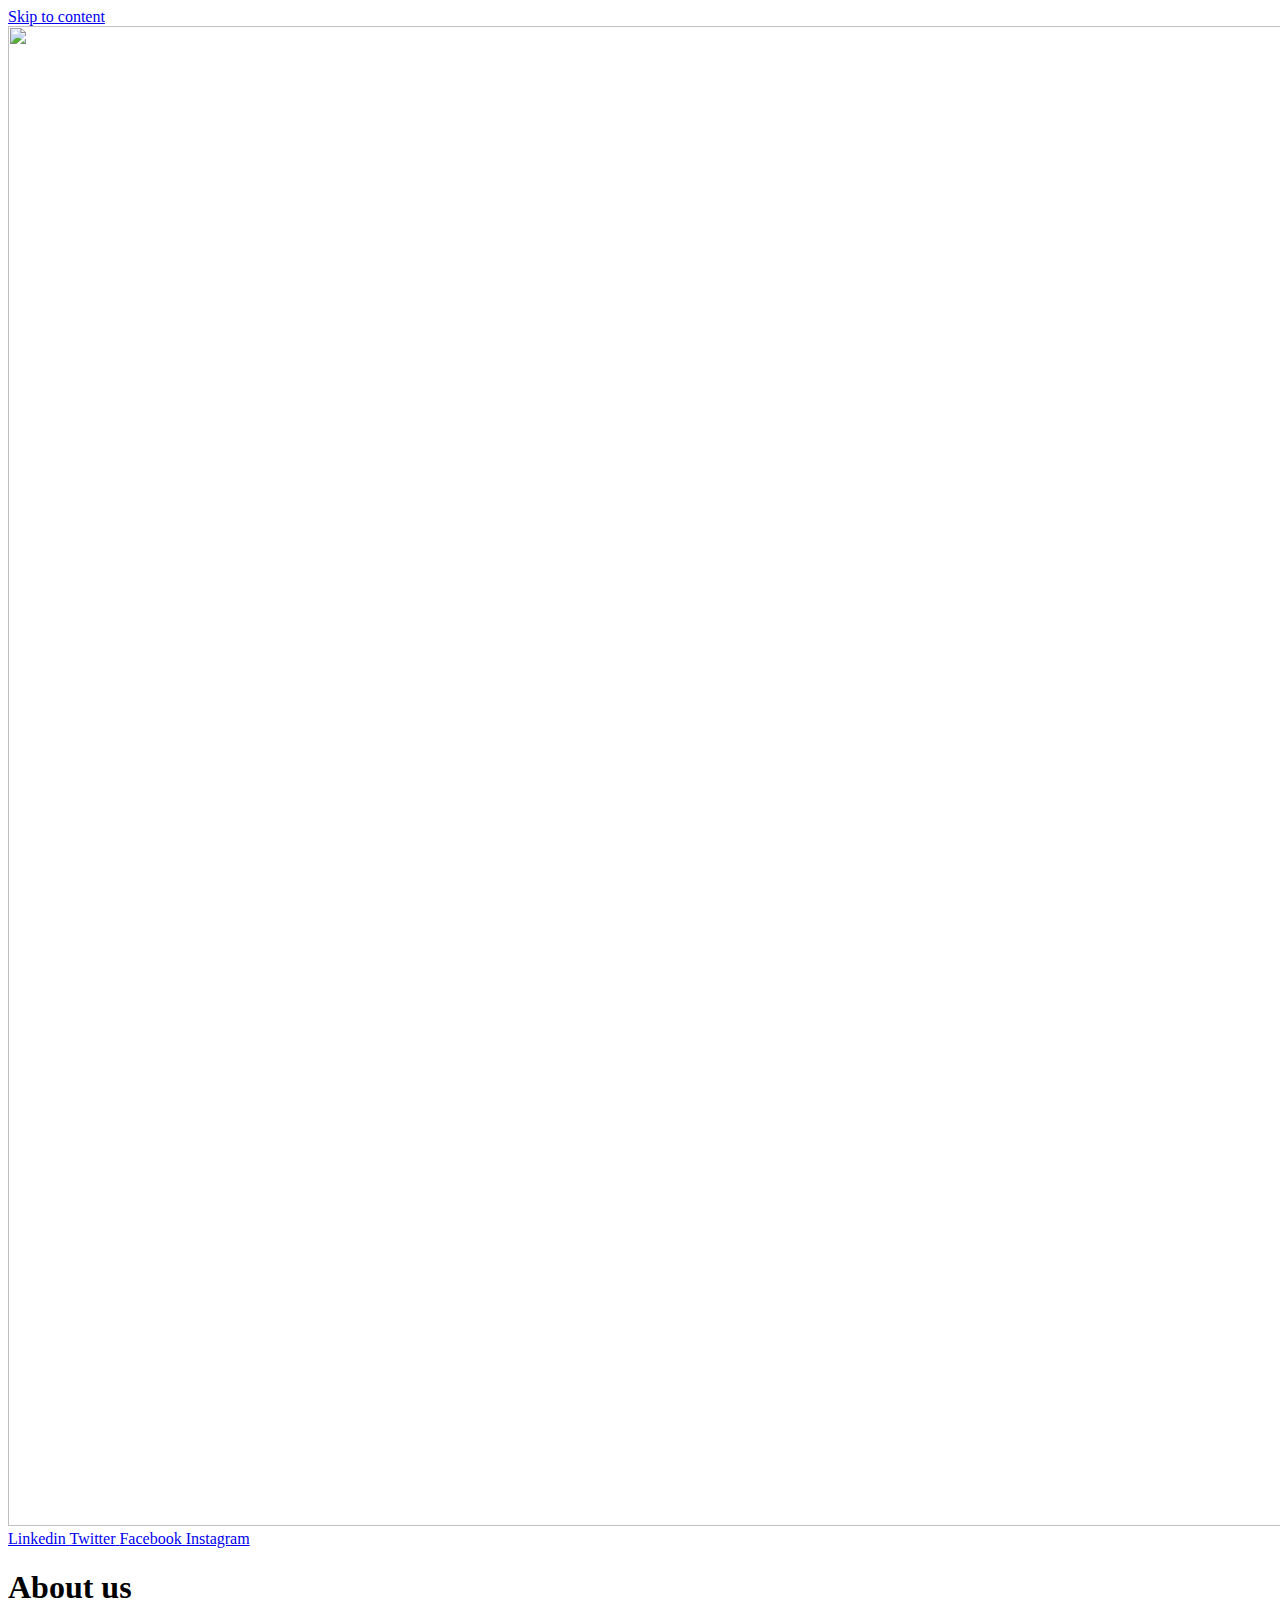
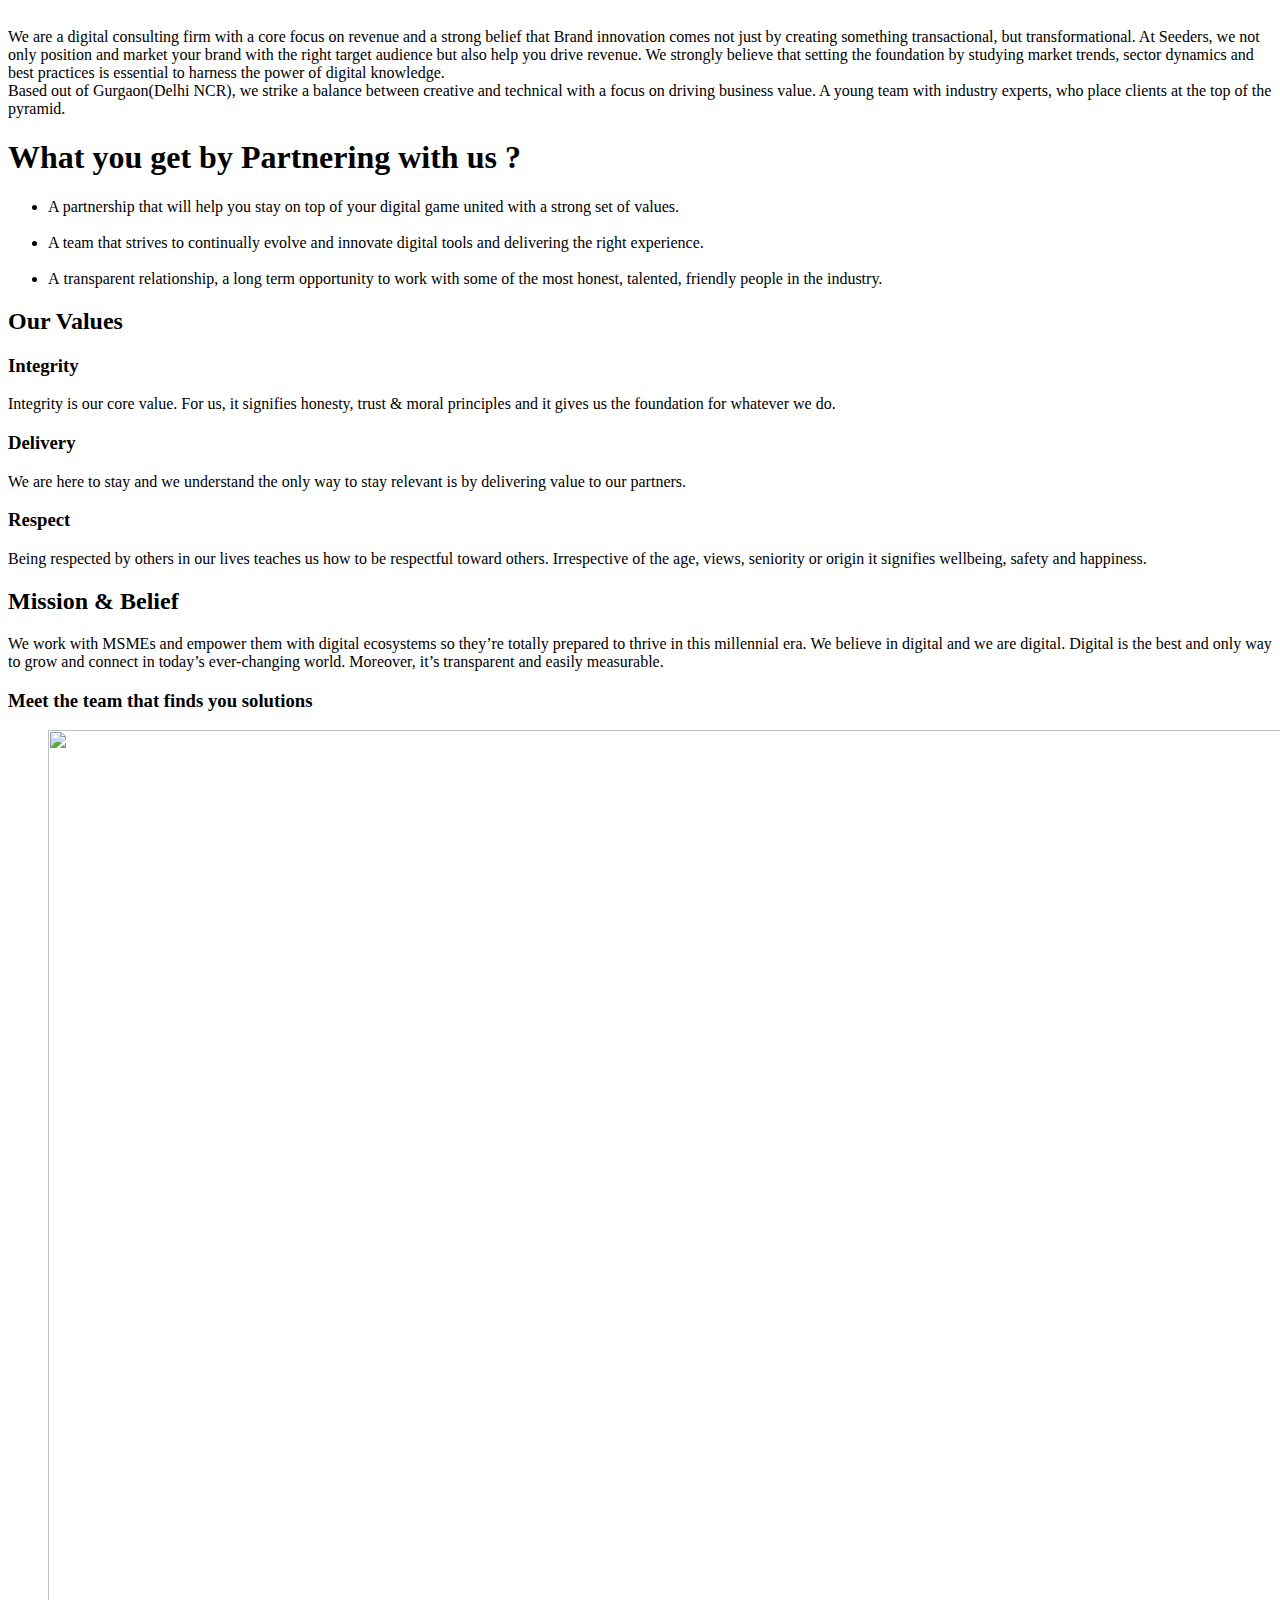
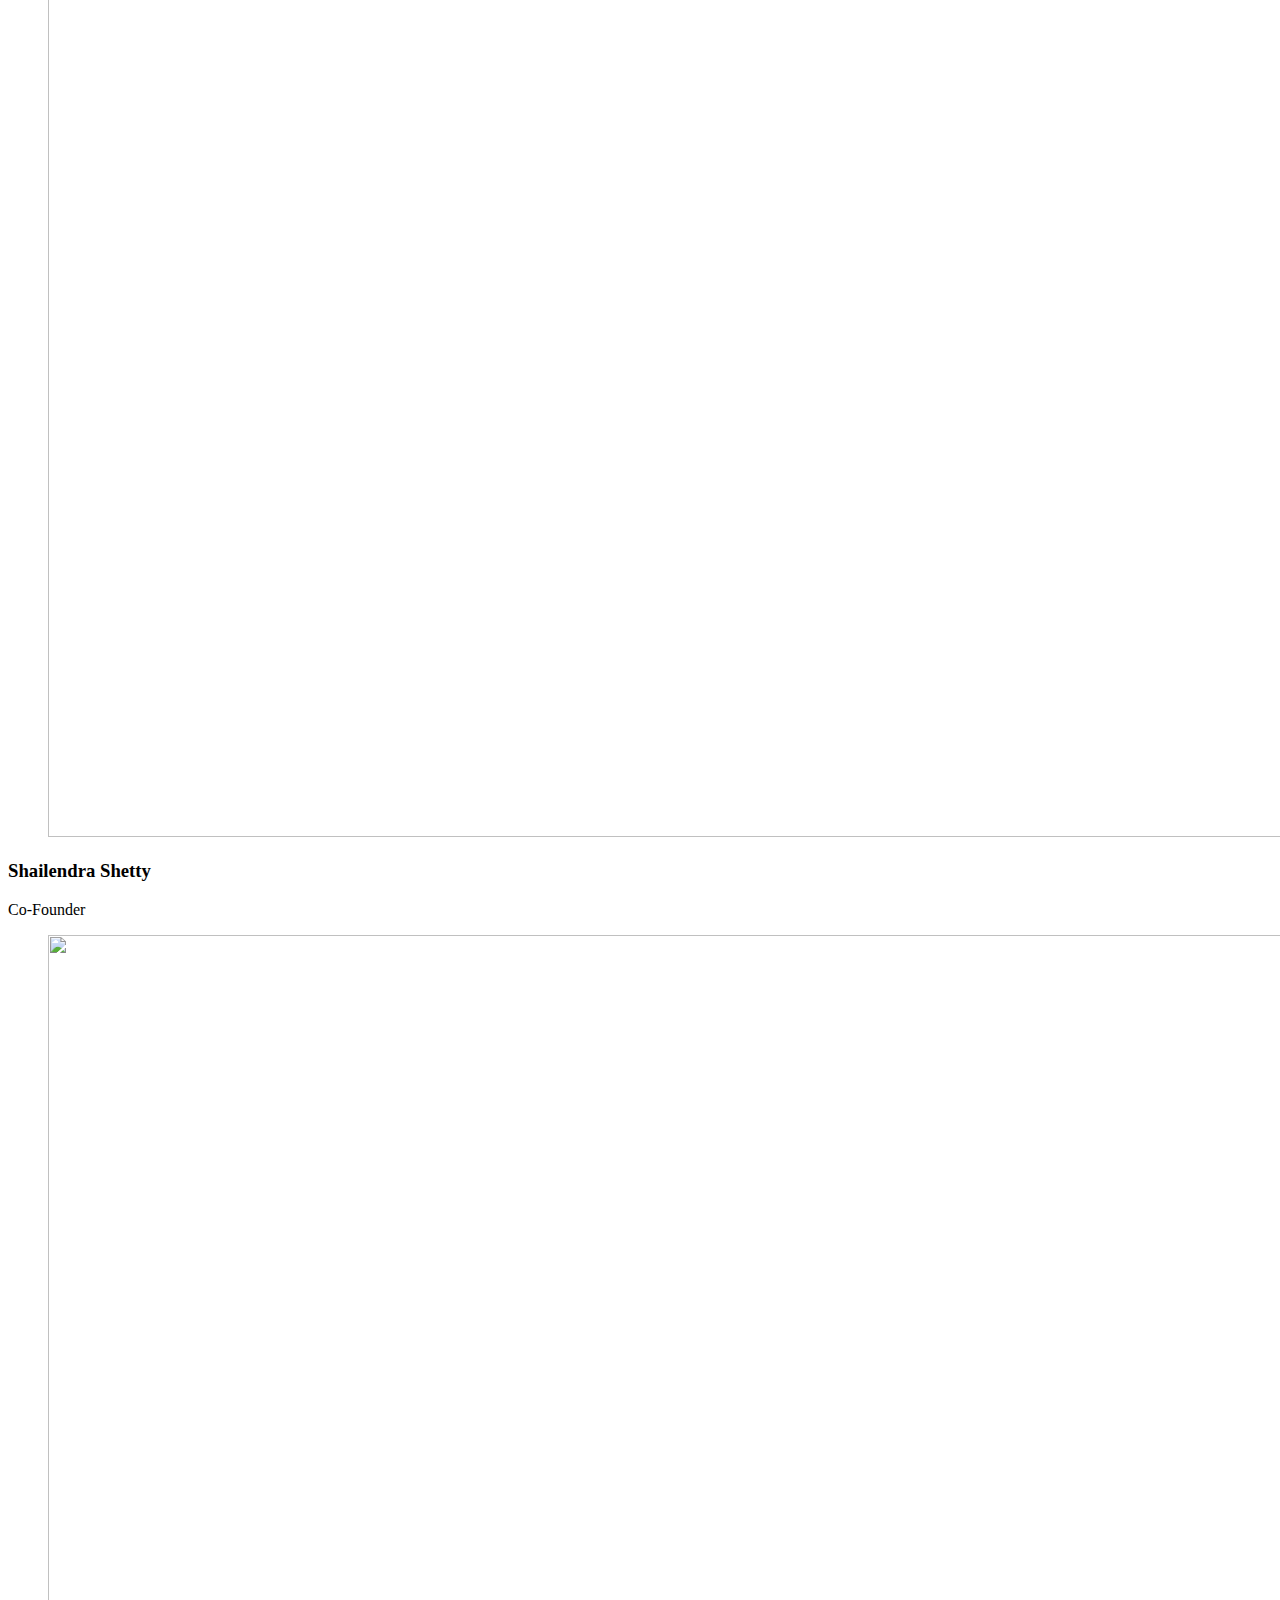
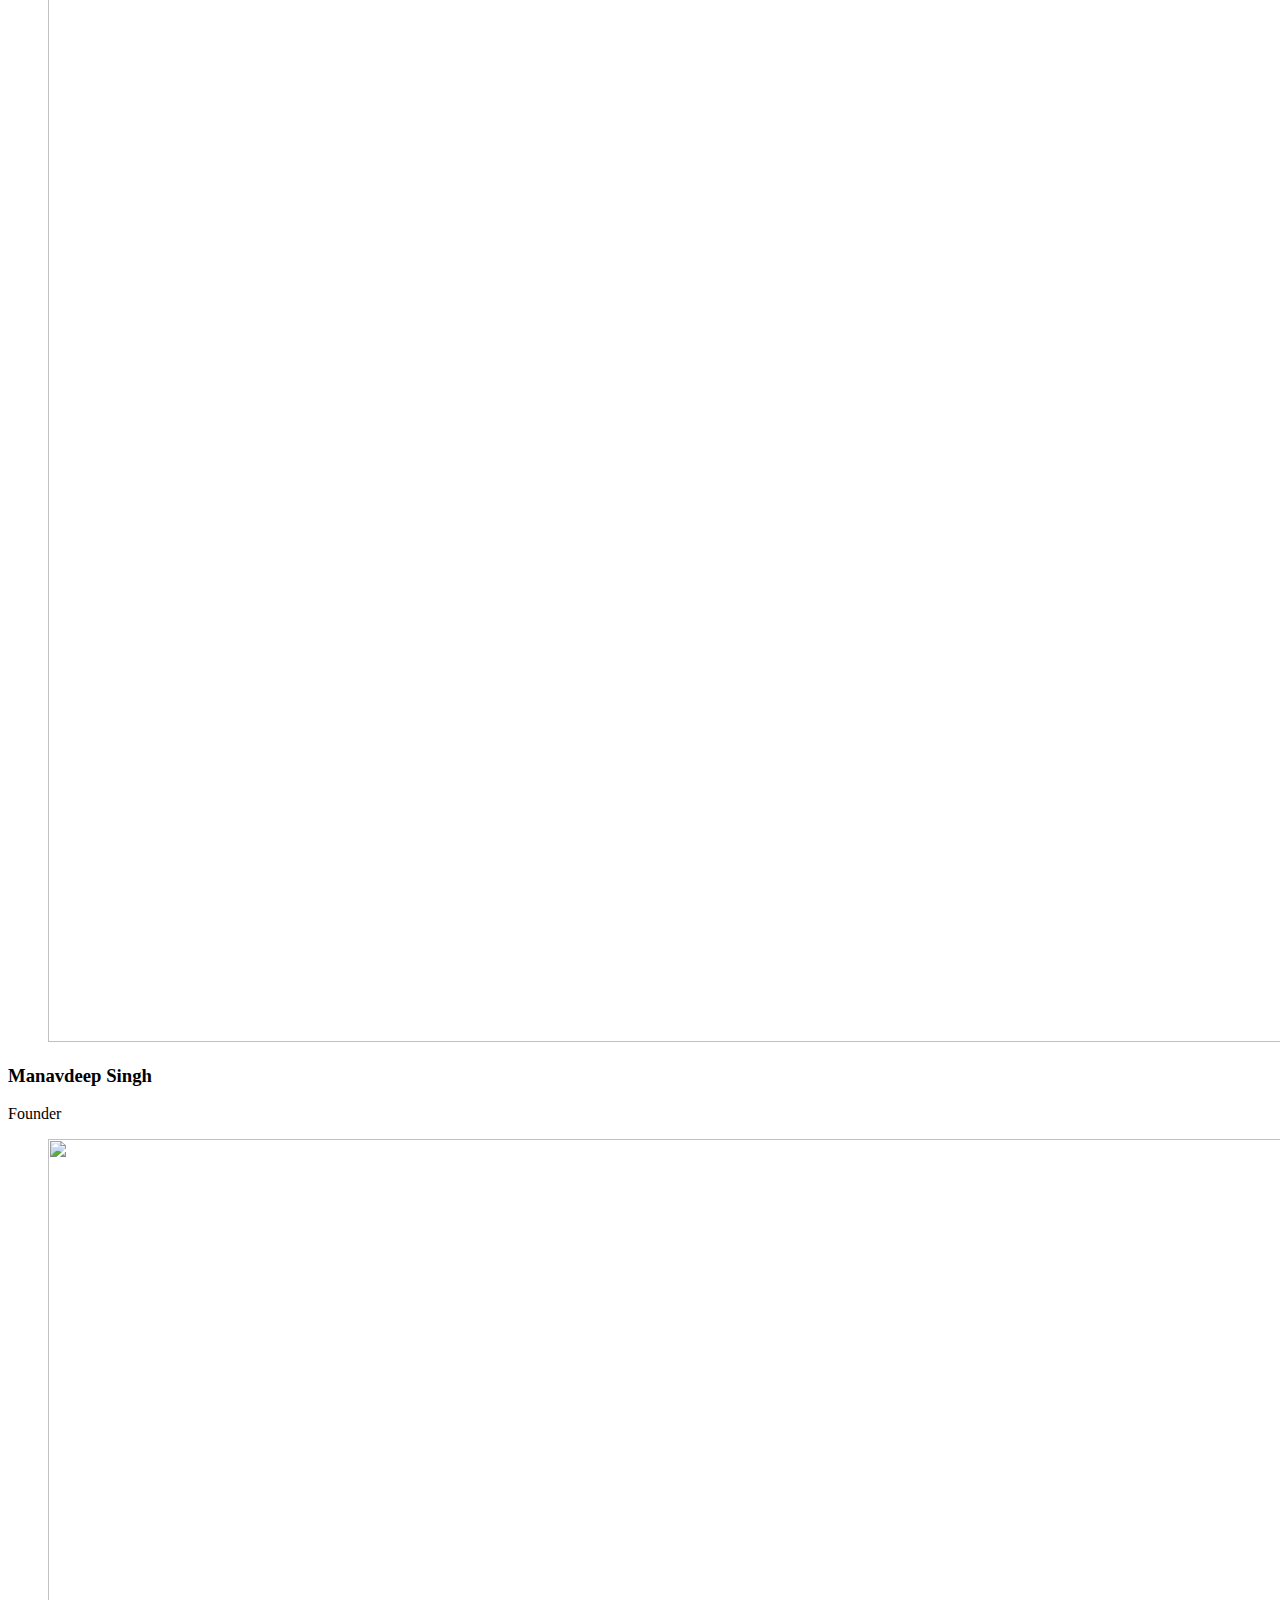
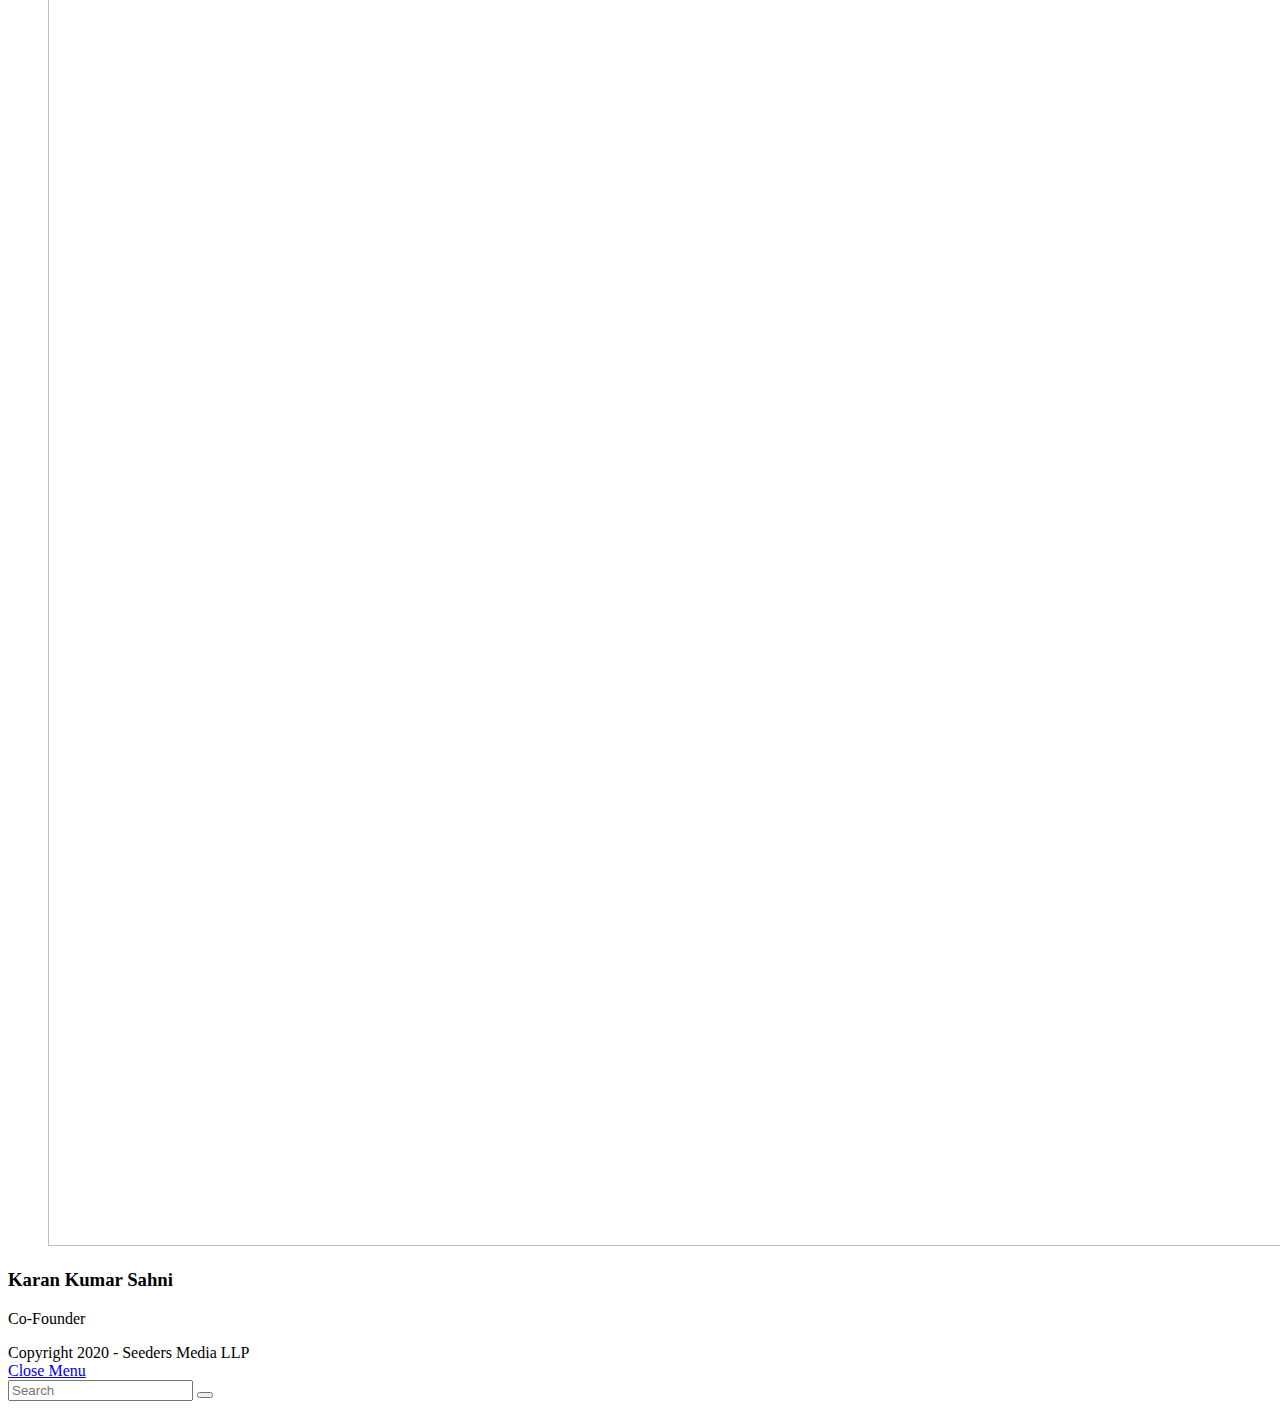
==== about-us/index.html @ fb5d01ec "WP2Static CREATE about-us/index.html" ====
<!DOCTYPE html>
<html class="html" lang="en-GB">
<head><meta charset="UTF-8">
<script data-ezscrex="false" data-cfasync="false" data-pagespeed-no-defer>var __ez=__ez||{};__ez.stms=Date.now();__ez.evt={};__ez.script={};__ez.ck=__ez.ck||{};__ez.template={};__ez.template.isOrig=true;__ez.queue=(function(){var count=0,incr=0,items=[],timeDelayFired=false,hpItems=[],lpItems=[],allowLoad=true;var obj={func:function(name,funcName,parameters,isBlock,blockedBy,deleteWhenComplete,proceedIfError){var self=this;this.name=name;this.funcName=funcName;this.parameters=parameters===null?null:(parameters instanceof Array)?parameters:[parameters];this.isBlock=isBlock;this.blockedBy=blockedBy;this.deleteWhenComplete=deleteWhenComplete;this.isError=false;this.isComplete=false;this.isInitialized=false;this.proceedIfError=proceedIfError;this.isTimeDelay=false;this.process=function(){log("... func = "+name);self.isInitialized=true;self.isComplete=true;log("... func.apply: "+name);var funcs=self.funcName.split('.');var func=null;if(funcs.length>3){}else if(funcs.length===3){func=window[funcs[0]][funcs[1]][funcs[2]];}else if(funcs.length===2){func=window[funcs[0]][funcs[1]];}else{func=window[self.funcName];}
if(typeof func!=='undefined'&&func!==null){func.apply(null,this.parameters);}
if(self.deleteWhenComplete===true)delete items[name];if(self.isBlock===true){log("----- F'D: "+self.name);processAll();}}},file:function(name,path,isBlock,blockedBy,async,defer,proceedIfError){var self=this;this.name=name;this.path=path;this.async=async;this.defer=defer;this.isBlock=isBlock;this.blockedBy=blockedBy;this.isInitialized=false;this.isError=false;this.isComplete=false;this.proceedIfError=proceedIfError;this.isTimeDelay=false;this.process=function(){self.isInitialized=true;log("... file = "+name);var scr=document.createElement('script');scr.src=path;if(async===true)scr.async=true;else if(defer===true)scr.defer=true;scr.onerror=function(){log("----- ERR'D: "+self.name);self.isError=true;if(self.isBlock===true){processAll();}};scr.onreadystatechange=scr.onload=function(){var state=scr.readyState;log("----- F'D: "+self.name);if((!state||/loaded|complete/.test(state))){self.isComplete=true;if(self.isBlock===true){processAll();}}};document.getElementsByTagName('head')[0].appendChild(scr);}}};function init(){window.addEventListener("load",function(){setTimeout(function(){timeDelayFired=true;log('TDELAY -----');processAll();},5000);},false);}
function addFile(name,path,isBlock,blockedBy,async,defer,proceedIfError,priority){var item=new obj.file(name,path,isBlock,blockedBy,async,defer,proceedIfError);if(priority===true){hpItems[name]=item}else{lpItems[name]=item}
items[name]=item;checkIfBlocked(item);}
function setallowLoad(settobool){allowLoad=settobool}
function addFunc(name,func,parameters,isBlock,blockedBy,autoInc,deleteWhenComplete,proceedIfError,priority){if(autoInc===true)name=name+"_"+incr++;var item=new obj.func(name,func,parameters,isBlock,blockedBy,deleteWhenComplete,proceedIfError);if(priority===true){hpItems[name]=item}else{lpItems[name]=item}
items[name]=item;checkIfBlocked(item);}
function addTimeDelayFile(name,path){var item=new obj.file(name,path,false,[],false,false,true);item.isTimeDelay=true;log(name+' ... '+' FILE! TDELAY');lpItems[name]=item;items[name]=item;checkIfBlocked(item);}
function addTimeDelayFunc(name,func,parameters){var item=new obj.func(name,func,parameters,false,[],true,true);item.isTimeDelay=true;log(name+' ... '+' FUNCTION! TDELAY');lpItems[name]=item;items[name]=item;checkIfBlocked(item);}
function checkIfBlocked(item){if(isBlocked(item)===true||allowLoad==false)return;item.process();}
function isBlocked(item){if(item.isTimeDelay===true&&timeDelayFired===false){log(item.name+" blocked = TIME DELAY!");return true;}
if(item.blockedBy instanceof Array){for(var i=0;i<item.blockedBy.length;i++){var block=item.blockedBy[i];if(items.hasOwnProperty(block)===false){log(item.name+" blocked = "+block);return true;}else if(item.proceedIfError===true&&items[block].isError===true){return false;}else if(items[block].isComplete===false){log(item.name+" blocked = "+block);return true;}}}
return false;}
function log(msg){var href=window.location.href;var reg=new RegExp('[?&]ezq=([^&#]*)','i');var string=reg.exec(href);var res=string?string[1]:null;if(res==="1")console.debug(msg);}
function processAll(){count++;if(count>200)return;log("let's go");processItems(hpItems);processItems(lpItems);}
function processItems(list){for(var i in list){if(list.hasOwnProperty(i)===false)continue;var item=list[i];if(item.isComplete===true||isBlocked(item)||item.isInitialized===true||item.isError===true){if(item.isError===true){log(item.name+': error')}else if(item.isComplete===true){log(item.name+': complete already')}else if(item.isInitialized===true){log(item.name+': initialized already')}}else{item.process();}}}
init();return{addFile:addFile,addDelayFile:addTimeDelayFile,addFunc:addFunc,addDelayFunc:addTimeDelayFunc,items:items,processAll:processAll,setallowLoad:setallowLoad};})();__ez.evt.add=function(e,t,n){e.addEventListener?e.addEventListener(t,n,!1):e.attachEvent?e.attachEvent("on"+t,n):e["on"+t]=n()},__ez.evt.remove=function(e,t,n){e.removeEventListener?e.removeEventListener(t,n,!1):e.detachEvent?e.detachEvent("on"+t,n):delete e["on"+t]};__ez.script.add=function(e){var t=document.createElement("script");t.src=e,t.async=!0,t.type="text/javascript",document.getElementsByTagName("head")[0].appendChild(t)};__ez.queue.addFile('/detroitchicago/boise.js', '//ezodn.com/detroitchicago/boise.js?gcb=188-0&cb=1', false, [], true, false, true, false);__ez.dot={};__ez.queue.addFile('/detroitchicago/memphis.js', '//ezodn.com/detroitchicago/memphis.js?gcb=188-0&cb=1', false, [], true, false, true, false);__ez.queue.addFile('/detroitchicago/minneapolis.js', '//ezodn.com/detroitchicago/minneapolis.js?gcb=188-0&cb=1', false, [], true, false, true, false);</script><script data-ezscrex="false" data-cfasync="false" data-pagespeed-no-defer>__ez.pel=(function(){var pixels=[],pxURL="/porpoiseant/army.gif";function AddAndFirePixel(adSlot,pixelData){AddPixel(adSlot,pixelData,0,0,0,0,0);Fire();}
function GetCurrentPixels(){return pixels;}
function AddPixel(adSlot,pixelData,revenue,est_revenue,bid_floor_filled,bid_floor_prev,stat_source_id){if(!__ez.dot.isDefined(adSlot)||__ez.dot.isAnyDefined(adSlot.getSlotElementId,adSlot.ElementId)==false){return;}
var ad_position_id=parseInt(__ez.dot.getTargeting(adSlot,'ap'));var impId=__ez.dot.getSlotIID(adSlot),adUnit=__ez.dot.getAdUnit(adSlot);var compId=parseInt(__ez.dot.getTargeting(adSlot,"compid"));var lineItemId=0;var creativeId=0;var ezimData=getEzimData(adSlot);if(typeof ezimData=='object'){if(ezimData.creative_id!==undefined){creativeId=ezimData.creative_id;}
if(ezimData.line_item_id!==undefined){lineItemId=ezimData.line_item_id;}}
if(__ez.dot.isDefined(impId,adUnit)&&__ez.dot.isValid(pixelData)){pixels.push({type:"impression",impression_id:impId,domain_id:__ez.dot.getDID(),unit:adUnit,t_epoch:__ez.dot.getEpoch(0),revenue:revenue,est_revenue:est_revenue,ad_position:ad_position_id,ad_size:"",bid_floor_filled:bid_floor_filled,bid_floor_prev:bid_floor_prev,stat_source_id:stat_source_id,country_code:__ez.dot.getCC(),pageview_id:__ez.dot.getPageviewId(),comp_id:compId,line_item_id:lineItemId,creative_id:creativeId,data:__ez.dot.dataToStr(pixelData)});}}
function AddPixelById(impFullId,pixelData){var vals=impFullId.split('/');if(__ez.dot.isDefined(impFullId)&&vals.length===3&&__ez.dot.isValid(pixelData)){var adUnit=vals[0],impId=vals[2];pixels.push({type:"impression",impression_id:impId,domain_id:__ez.dot.getDID(),unit:adUnit,t_epoch:__ez.dot.getEpoch(0),pageview_id:__ez.dot.getPageviewId(),data:__ez.dot.dataToStr(pixelData)});}}
function Fire(){if(typeof document.visibilityState!=='undefined'&&document.visibilityState==="prerender")return;if(__ez.dot.isDefined(pixels)&&pixels.length>0){var pixelURL=__ez.dot.getURL(pxURL)+"?orig="+(__ez.template.isOrig===true?1:0)+"&sts="+btoa(JSON.stringify(pixels));if(typeof window.isAmp!=='undefined'&&isAmp&&typeof window._ezaq!=='undefined'&&_ezaq.hasOwnProperty("domain_id")){pixelURL+="&visit_uuid="+_ezaq['visit_uuid'];}
(new Image()).src=pixelURL;}
pixels=[];}
function getEzimData(adSlot){if(typeof _ezim_d=="undefined"){return false}
var adUnitName=__ez.dot.getAdUnitPath(adSlot).split('/').pop();if(typeof _ezim_d==='object'&&_ezim_d.hasOwnProperty(adUnitName)){return _ezim_d[adUnitName];}
for(var ezimKey in _ezim_d){if(ezimKey.split('/').pop()===adUnitName){return _ezim_d[ezimKey];}}
return false;}
return{Add:AddPixel,AddAndFire:AddAndFirePixel,AddById:AddPixelById,Fire:Fire,GetPixels:GetCurrentPixels,};})();__ez.queue.addFile('/detroitchicago/raleigh.js', '//ezodn.com/detroitchicago/raleigh.js?gcb=188-0&cb=1', false, [], true, false, true, false);__ez.queue.addFile('/detroitchicago/tampa.js', '//ezodn.com/detroitchicago/tampa.js?gcb=188-0&cb=1', false, [], true, false, true, false);</script>
<script>__ez.queue.addFile('/detroitchicago/anaheim.js', '//ezodn.com/detroitchicago/anaheim.js?gcb=0&cb=1', false, ['/detroitchicago/minneapolis.js'], true, false, true, false);</script>
<script data-ezscrex="false" data-cfasync="false">(function(){if("function"===typeof window.CustomEvent)return!1;window.CustomEvent=function(c,a){a=a||{bubbles:!1,cancelable:!1,detail:null};var b=document.createEvent("CustomEvent");b.initCustomEvent(c,a.bubbles,a.cancelable,a.detail);return b}})();</script><script data-ezscrex="false" data-cfasync="false">window["requestIdleCallback"]=window["requestIdleCallback"]||function(cb){var start=Date.now();return setTimeout(function(){cb({didTimeout:false,timeRemaining:function(){return Math.max(0,50-(Date.now()-start));}});},1);};(function(){const iterations=50;const multiplier=1000000000;function calculatePrimes(iterations,multiplier){var primes=[];for(var i=0;i<iterations;i++){var candidate=i*(multiplier*Math.random());var isPrime=true;for(var c=2;c<=Math.sqrt(candidate);++c){if(candidate%c===0){isPrime=false;break;}}
if(isPrime){primes.push(candidate);}}
return primes;}
function Person(){var self=this;self.age=0;setInterval(function growUp(){self.age++;},1000);}
if(window["ihajsdjhsadhjk"]=="1"){var jkljk=new Person();calculatePrimes(6,jkljk);window["ihajsdjhsadhjk"]=null;window["doezifk"]="1";}
function doPointlessComputationsWithBlocking(){var primes=calculatePrimes(iterations,multiplier);pointlessComputationsButton.disabled=false;}
if(window["doezifk"]=="1"){doPointlessComputationsWithBlocking();window["doezifk"]=null;window["ihajsdjhsadhjk"]="1";}
if(typeof window['EzoIvent']==="function")return false;function EzoIvent(event,params){params=params||{bubbles:false,cancelable:false,detail:null};var evt=document.createEvent('EzoIvent');evt.initCustomEvent(event,params.bubbles,params.cancelable,params.detail);return evt;}
window['EzoIvent']=EzoIvent;})();__ez.nap=Array();__ez.nap[0]=0;__ez.nap[1]=45;__ez.nap[2]=[];__ez.nap[3]=0;__ez.nap[4]=1;__ez.nap[5]=[];var ezocfol=function(startTime){const minQuietLength=55;var networkQuietPeriods=_findNetworkQuietPeriods(__ez.nap[2],window["ezodomstart"],startTime);var cpuQuietPeriods=__ez.nap[5];var quietPeriods=_findOverlappingQuietPeriods(networkQuietPeriods,cpuQuietPeriods);if(typeof quietPeriods!="undefined"){var numQuiets=0;var lastQuietPeriodEnd=Math.max(quietPeriods[quietPeriods.length-1].cpuQuietPeriod.end,quietPeriods[quietPeriods.length-1].cpuQuietPeriod.end);quietPeriods.forEach(quietPeriod=>{numQuiets=numQuiets+Math.floor(quietPeriod.quietPeriodLength/minQuietLength);});if((numQuiets>=__ez["sswp"]&&numQuiets>1)||numQuiets>=10||lastQuietPeriodEnd<Date.now()-5000){clearInterval(window["ezoIint"]);}
__ez.nap[0]=numQuiets;window.dispatchEvent(new CustomEvent('EzoIvent',{detail:[__ez.nap[0],50]}));};};_findOverlappingQuietPeriods=function(networkQuietPeriods,cpuQuietPeriods){const quietLength=55;const cpuQueue=cpuQuietPeriods.slice();const networkQueue=networkQuietPeriods.slice();let cpuCandidate=cpuQueue.shift();let networkCandidate=networkQueue.shift();var overlappingPeriods=[];cpuQueue.forEach(cpuCandidate=>{networkQueue.forEach(networkCandidate=>{if(cpuCandidate.start>=networkCandidate.start){if(networkCandidate.end>=cpuCandidate.start+quietLength){overlappingPeriods.push({cpuQuietPeriod:cpuCandidate,networkQuietPeriod:networkCandidate,cpuQuietPeriods,networkQuietPeriods,quietPeriodLength:Math.min(cpuCandidate.duration,networkCandidate.duration),});}}else{if(cpuCandidate.end>=networkCandidate.start+quietLength){overlappingPeriods.push({cpuQuietPeriod:cpuCandidate,networkQuietPeriod:networkCandidate,cpuQuietPeriods,networkQuietPeriods,quietPeriodLength:Math.min(cpuCandidate.duration,networkCandidate.duration),});}}})})
if(overlappingPeriods.length>0){return overlappingPeriods;}
const culprit=cpuCandidate?'Network':'Main thread';};var netStartTime=0;_findNetworkQuietPeriods=function(networkRecords,traceOfTab,endTime){if(netStartTime==0){netStartTime=traceOfTab-1;}
var traceEndTsInMs=traceOfTab;var timeBoundaries=[];for(var recordKey in networkRecords){var record=networkRecords[recordKey];if(record.end<0){record.end=99;}
timeBoundaries.push({time:record.start,isStart:true});if(record.end>0){timeBoundaries.push({time:record.end,isStart:false});}}
timeBoundaries.sort((a,b)=>a.time-b.time);let numInflightRequests=0;let quietPeriodStart=netStartTime;const quietPeriods=[];timeBoundaries.forEach(boundary=>{if(boundary.isStart){if(numInflightRequests===__ez.nap[4]){quietPeriods.push({start:quietPeriodStart,end:boundary.time,duration:boundary.time-quietPeriodStart});}
numInflightRequests++;}else{numInflightRequests--;if(numInflightRequests===__ez.nap[4]){quietPeriodStart=boundary.time;}}});if(numInflightRequests<=__ez.nap[4]){quietPeriods.push({start:quietPeriodStart,end:endTime,duration:endTime-quietPeriodStart});}
return quietPeriods;};function hashCode(s){let h;for(let i=0;i<s.length;i++)
h=Math.imul(31,h)+s.charCodeAt(i)|0;return h;}
var ezogetrqbykey=function(id){for(var i=0,iLen=__ez.nap[2].length;i<iLen;i++){if(__ez.nap[2][i].id==id)return i;}};var ezorqs=function(e,id){indexKey=window["ezogetrqbykey"](id);if(typeof(indexKey)=="undefined"){__ez.nap[2].push({'start':Date.now(),'end':-1,'id':id});__ez.nap[3]++;setTimeout(function(){window["ezorqe"](e,id)},2000);}};var ezorqe=function(e,id,force){indexKey=window["ezogetrqbykey"](id);if(typeof(indexKey)!="undefined"&&__ez.nap[2][indexKey].end==-1){__ez.nap[2][indexKey].end=Date.now();__ez.nap[3]--;}else if(force==true){__ez.nap[3]--;}};(function(){if(typeof window["__ez"]["ssaf"]!="undefined"&&window["__ez"]["ssaf"].indexOf(19)>-1){var originalSetInterval=window.setInterval;window.setInterval=function(fn,time){var nTime=time;if(nTime<90&&nTime!=56){nTime=90;}
if(arguments.length<3){return originalSetInterval(fn,nTime);}
var args=Array.prototype.slice.call(arguments).slice(2);return originalSetInterval(fn.bind(window,args),nTime)};}}());(function(){if(typeof window["__ez"]["ssaf"]!="undefined"&&window["__ez"]["ssaf"].indexOf(19)>-1){var originalSetTimeout=window.setTimeout;window.setTimeout=function(fn,time){var nTime=time;if(nTime<90){nTime=90;}
if(arguments.length<3){return originalSetTimeout(fn,nTime);}
var oThis=this,aArgs=Array.prototype.slice.call(arguments,2);return originalSetTimeout(fn instanceof Function?function(){fn.apply(oThis,aArgs);}:fn,nTime);};}}());(function(){var __xhr=window['XMLHttpRequest'];var old_proto=__xhr.prototype;var XMLHttpRequest=function(){var xhr=new __xhr;if(typeof(this.open)!="undefined"){xhr.open=this.open;}else{this.open=__xhr.open;}
if(typeof(this.abort)!="undefined"){xhr.abort=this.abort;}else{this.open=__xhr.open;}
if(typeof(this.getAllResponseHeaders)!="undefined"){xhr.getAllResponseHeaders=this.getAllResponseHeaders;}else{this.getAllResponseHeaders=__xhr.getAllResponseHeaders;}
if(typeof(this.getResponseHeader)!="undefined"){xhr.getResponseHeader=this.getResponseHeader;}else{this.getResponseHeader=__xhr.getResponseHeader;}
if(typeof(this.overrideMimeType)!="undefined"){xhr.overrideMimeType=this.overrideMimeType;}else{this.overrideMimeType=__xhr.overrideMimeType;}
if(typeof(this.setRequestHeader)!="undefined"){xhr.setRequestHeader=this.setRequestHeader;}else{this.setRequestHeader=__xhr.setRequestHeader;}
var id=Math.random();xhr.addEventListener('loadstart',function(e){window["ezorqs"](e,id);});xhr.addEventListener('loadend',function(e){window["ezorqe"](e,id);});xhr.addEventListener('error',function(e){window["ezorqe"](e,id);});xhr.addEventListener('abort',function(e){window["ezorqe"](e,id);});return xhr;};XMLHttpRequest.prototype=old_proto;for(var k in __xhr){XMLHttpRequest[k]=__xhr[k];}
window['XMLHttpRequest']=XMLHttpRequest;}());window["ezoFetchConst"]=window.fetch;window.fetch=function(e){var id=Math.random();window["ezorqs"](e,id);return new Promise((resolve,reject)=>{window["ezoFetchConst"].apply(this,arguments).then((response)=>{window["ezorqe"](response,id);resolve(response);}).catch((error)=>{window["ezorqe"](error,id);reject(error);})});};var _fEzDt=function(){return Date.now();};document.addEventListener("DOMContentLoaded",function(){window["ezodomstart"]=Date.now();if('requestIdleCallback'in window){var __lioc="orient";var __idle_start=0;window["ezoIint"]=setInterval(function(){window.requestIdleCallback(function(a){var start=Date.now();var tr=a.timeRemaining();var _ftrf=_fEzDt();if(tr<_ftrf){if(tr>__ez.nap[1]){if(__idle_start==0){__idle_start=start;}}else if(__idle_start!=0){var cpuIdle={'start':__idle_start,'end':(start-(50-tr))};cpuIdle.duration=cpuIdle.end-cpuIdle.start;if(cpuIdle.duration>=55){__ez.nap[5].push(cpuIdle);window["ezocfol"](start);}
__idle_start=0;}}});},56);}else{window.dispatchEvent(new CustomEvent('EzoIvent',{detail:[-1,-1]}));clearInterval(window["ezoIint"]);}});if(typeof window["__ez"]["ssaf"]!="undefined"&&window["__ez"]["ssaf"].indexOf(16)>-1){window['addEventListener']("load",function(){window['__ez__w_load']=true;});window['addEventListener']("DOMContentLoaded",function(){window['__ez__w_dom']=true;});if(typeof window["__ez"]["sshsdef"]!=="undefined"&&window["__ez"]["sshsdef"]===false){(function(){if(Element.prototype.addEventListener){window["__ez__ael"]=window['addEventListener'];window["__ez__ael__proto"]=window["__ez__ael"].prototype;var addEventListener=function(){if(arguments[0].toLowerCase()=="domcontentloaded"){arguments[0]="EzoicDOMContentLoaded";}else if(arguments[0].toLowerCase()=="load"){arguments[0]="Ezoicload";}
window["__ez__ael"].apply(window,arguments);}
window["__ez__ael"].prototype=window["__ez__ael__proto"];window['addEventListener']=addEventListener;document['addEventListener']=addEventListener;}}());}}
window['ezorqs']=ezorqs;window['ezorqe']=ezorqe;window['ezocfol']=ezocfol;window['ezogetrqbykey']=ezogetrqbykey;__ez['nap']=__ez.nap;</script>
	
	

	<title>About Us – Seeders Media</title>
<meta name="viewport" content="width=device-width, initial-scale=1"><link rel="dns-prefetch" href="//fonts.googleapis.com">
<link rel="dns-prefetch" href="//s.w.org">


<link rel="stylesheet" id="wp-block-library-css" href="https://www.seedersmedia.github.io/wp-includes/css/dist/block-library/style.min.css" type="text/css" media="all">
<link rel="stylesheet" id="wp-block-library-theme-css" href="https://www.seedersmedia.github.io/wp-includes/css/dist/block-library/theme.min.css" type="text/css" media="all">
<link rel="stylesheet" id="contact-form-7-css" href="https://www.seedersmedia.github.io/wp-content/plugins/contact-form-7/includes/css/styles.css" type="text/css" media="all">
<link rel="stylesheet" id="ezoic-integration-css" href="https://www.seedersmedia.github.io/wp-content/plugins/ezoic-integration/public/css/ezoic-integration-public.css" type="text/css" media="all">
<link rel="stylesheet" id="font-awesome-css" href="https://www.seedersmedia.github.io/wp-content/themes/oceanwp/assets/fonts/fontawesome/css/all.min.css" type="text/css" media="all">
<link rel="stylesheet" id="simple-line-icons-css" href="https://www.seedersmedia.github.io/wp-content/themes/oceanwp/assets/css/third/simple-line-icons.min.css" type="text/css" media="all">
<link rel="stylesheet" id="magnific-popup-css" href="https://www.seedersmedia.github.io/wp-content/themes/oceanwp/assets/css/third/magnific-popup.min.css" type="text/css" media="all">
<link rel="stylesheet" id="slick-css" href="https://www.seedersmedia.github.io/wp-content/themes/oceanwp/assets/css/third/slick.min.css" type="text/css" media="all">
<link rel="stylesheet" id="oceanwp-style-css" href="https://www.seedersmedia.github.io/wp-content/themes/oceanwp/assets/css/style.min.css" type="text/css" media="all">
<link rel="stylesheet" id="oceanwp-google-font-poppins-css" href="//fonts.googleapis.com/css?family=Poppins%3A100%2C200%2C300%2C400%2C500%2C600%2C700%2C800%2C900%2C100i%2C200i%2C300i%2C400i%2C500i%2C600i%2C700i%2C800i%2C900i&subset=latin&ver=5.4.2" type="text/css" media="all">
<link rel="stylesheet" id="elementor-icons-css" href="https://www.seedersmedia.github.io/wp-content/plugins/elementor/assets/lib/eicons/css/elementor-icons.min.css" type="text/css" media="all">
<link rel="stylesheet" id="elementor-animations-css" href="https://www.seedersmedia.github.io/wp-content/plugins/elementor/assets/lib/animations/animations.min.css" type="text/css" media="all">
<link rel="stylesheet" id="elementor-frontend-css" href="https://www.seedersmedia.github.io/wp-content/plugins/elementor/assets/css/frontend.min.css" type="text/css" media="all">
<link rel="stylesheet" id="elementor-pro-css" href="https://www.seedersmedia.github.io/wp-content/plugins/elementor-pro/assets/css/frontend.min.css" type="text/css" media="all">
<link rel="stylesheet" id="jet-sticky-frontend-css" href="https://www.seedersmedia.github.io/wp-content/plugins/jetsticky-for-elementor/assets/css/jet-sticky-frontend.css" type="text/css" media="all">
<link rel="stylesheet" id="elementor-global-css" href="https://www.seedersmedia.github.io/wp-content/uploads/elementor/css/global.css" type="text/css" media="all">
<link rel="stylesheet" id="elementor-post-37-css" href="https://www.seedersmedia.github.io/wp-content/uploads/elementor/css/post-37.css" type="text/css" media="all">
<link rel="stylesheet" id="oe-widgets-style-css" href="https://www.seedersmedia.github.io/wp-content/plugins/ocean-extra/assets/css/widgets.css" type="text/css" media="all">
<link rel="stylesheet" id="google-fonts-1-css" href="https://fonts.googleapis.com/css?family=Roboto%3A100%2C100italic%2C200%2C200italic%2C300%2C300italic%2C400%2C400italic%2C500%2C500italic%2C600%2C600italic%2C700%2C700italic%2C800%2C800italic%2C900%2C900italic%7CRoboto+Slab%3A100%2C100italic%2C200%2C200italic%2C300%2C300italic%2C400%2C400italic%2C500%2C500italic%2C600%2C600italic%2C700%2C700italic%2C800%2C800italic%2C900%2C900italic%7CPoppins%3A100%2C100italic%2C200%2C200italic%2C300%2C300italic%2C400%2C400italic%2C500%2C500italic%2C600%2C600italic%2C700%2C700italic%2C800%2C800italic%2C900%2C900italic%7CQuicksand%3A100%2C100italic%2C200%2C200italic%2C300%2C300italic%2C400%2C400italic%2C500%2C500italic%2C600%2C600italic%2C700%2C700italic%2C800%2C800italic%2C900%2C900italic&ver=5.4.2" type="text/css" media="all">
<link rel="stylesheet" id="elementor-icons-shared-0-css" href="https://www.seedersmedia.github.io/wp-content/plugins/elementor/assets/lib/font-awesome/css/fontawesome.min.css" type="text/css" media="all">
<link rel="stylesheet" id="elementor-icons-fa-brands-css" href="https://www.seedersmedia.github.io/wp-content/plugins/elementor/assets/lib/font-awesome/css/brands.min.css" type="text/css" media="all">
<script type="text/javascript" src="https://www.seedersmedia.github.io/wp-includes/js/jquery/jquery.js"></script>
<script type="text/javascript" src="https://www.seedersmedia.github.io/wp-includes/js/jquery/jquery-migrate.min.js"></script>







<style type="text/css">.recentcomments a{display:inline !important;padding:0 !important;margin:0 !important;}</style><link rel="icon" href="https://www.seedersmedia.github.io/wp-content/uploads/2020/04/cropped-Seeders-Logo-250-250-32x32.jpg" sizes="32x32">
<link rel="icon" href="https://www.seedersmedia.github.io/wp-content/uploads/2020/04/cropped-Seeders-Logo-250-250-192x192.jpg" sizes="192x192">
<link rel="apple-touch-icon" href="https://www.seedersmedia.github.io/wp-content/uploads/2020/04/cropped-Seeders-Logo-250-250-180x180.jpg">
<meta name="msapplication-TileImage" content="https://www.seedersmedia.github.io/wp-content/uploads/2020/04/cropped-Seeders-Logo-250-250-270x270.jpg">

<style type="text/css">
/* General CSS */.page-header,.has-transparent-header .page-header{padding:0}/* Header CSS */#site-header.has-header-media .overlay-header-media{background-color:rgba(0,0,0,0.5)}#site-logo #site-logo-inner a img,#site-header.center-header #site-navigation-wrap .middle-site-logo a img{max-width:150px}.effect-one #site-navigation-wrap .dropdown-menu >li >a.menu-link >span:after,.effect-three #site-navigation-wrap .dropdown-menu >li >a.menu-link >span:after,.effect-five #site-navigation-wrap .dropdown-menu >li >a.menu-link >span:before,.effect-five #site-navigation-wrap .dropdown-menu >li >a.menu-link >span:after,.effect-nine #site-navigation-wrap .dropdown-menu >li >a.menu-link >span:before,.effect-nine #site-navigation-wrap .dropdown-menu >li >a.menu-link >span:after{background-color:#dd0000}.effect-four #site-navigation-wrap .dropdown-menu >li >a.menu-link >span:before,.effect-four #site-navigation-wrap .dropdown-menu >li >a.menu-link >span:after,.effect-seven #site-navigation-wrap .dropdown-menu >li >a.menu-link:hover >span:after,.effect-seven #site-navigation-wrap .dropdown-menu >li.sfHover >a.menu-link >span:after{color:#dd0000}.effect-seven #site-navigation-wrap .dropdown-menu >li >a.menu-link:hover >span:after,.effect-seven #site-navigation-wrap .dropdown-menu >li.sfHover >a.menu-link >span:after{text-shadow:10px 0 #dd0000,-10px 0 #dd0000}#site-navigation-wrap .dropdown-menu >li >a,.oceanwp-mobile-menu-icon a,#searchform-header-replace-close{color:#5e5e5e}#site-navigation-wrap .dropdown-menu >li >a:hover,.oceanwp-mobile-menu-icon a:hover,#searchform-header-replace-close:hover{color:#000000}#site-navigation-wrap .dropdown-menu >.current-menu-item >a,#site-navigation-wrap .dropdown-menu >.current-menu-ancestor >a,#site-navigation-wrap .dropdown-menu >.current-menu-item >a:hover,#site-navigation-wrap .dropdown-menu >.current-menu-ancestor >a:hover{color:#878787}.dropdown-menu .sub-menu{min-width:30px}/* Footer Widgets CSS */#footer-widgets{padding:30px 0 0 0}#footer-widgets{background-color:#ffffff}/* Footer Bottom CSS */#footer-bottom{background-color:#ffffff}/* Typography CSS */#site-navigation-wrap .dropdown-menu >li >a,#site-header.full_screen-header .fs-dropdown-menu >li >a,#site-header.top-header #site-navigation-wrap .dropdown-menu >li >a,#site-header.center-header #site-navigation-wrap .dropdown-menu >li >a,#site-header.medium-header #site-navigation-wrap .dropdown-menu >li >a,.oceanwp-mobile-menu-icon a{font-family:Poppins;font-weight:300;font-style:normal;font-size:15px;letter-spacing:2px}
</style><script type="text/javascript">var ezouid = "1";</script><script type="text/javascript">
var ezoTemplate = 'old_site_noads';
if(typeof ezouid == 'undefined')
{
    var ezouid = 'none';
}
var ezoFormfactor = '1';
var ezo_elements_to_check = Array();
</script>
<script data-ezscrex="false" type="text/javascript">
var soc_app_id = '0';
var did = 201366;
var ezdomain = 'seedersmedia.com';
var ezoicSearchable = 1;
</script>


<script data-ezscrex="false" type="text/javascript" data-cfasync="false">var _ezaq = {"ad_cache_level":0,"ad_lazyload_version":0,"city":"Los Angeles","country":"US","days_since_last_visit":-1,"domain_id":201366,"engaged_time_visit":0,"ezcache_level":0,"forensiq_score":-1,"form_factor_id":1,"framework_id":1,"is_return_visitor":false,"is_sitespeed":0,"last_page_load":"","last_pageview_id":"","lt_cache_level":0,"metro_code":803,"page_ad_positions":"","page_view_count":0,"page_view_id":"9cae899e-c1f7-45d5-7c9d-9dd8d7e3c15a","position_selection_id":0,"postal_code":"90009","pv_event_count":0,"response_time_orig":0,"serverid":"54.200.60.1:13288","state":"CA","t_epoch":1595139443,"template_id":120,"time_on_site_visit":0,"url":"https://www.seedersmedia.github.io/about-us/","user_id":0,"visit_uuid":"bf77b774-d591-4f63-4ef7-85d0268a0de5","word_count":344,"worst_bad_word_level":0};var _ezExtraQueries = "&ez_orig=1";</script><script data-ezscrex="false" data-cfasync="false" type="text/javascript">var ezWp = true;</script><script data-ezscrex="false" data-cfasync="false" type="text/javascript" src="//g.ezoic.net/detroitchicago/rochester.js?cb=188-0&v=9" async></script>
<script async src="//pagead2.googlesyndication.com/pagead/js/adsbygoogle.js" type="text/javascript"></script>
<script data-ezscrex="false" data-pagespeed-no-defer data-cfasync="false">
function create_ezolpl(pvID, rv) {
    var d = new Date();
    d.setTime(d.getTime() + (365*24*60*60*1000));
    var expires = "expires="+d.toUTCString();
    __ez.ck.setByCat("ezux_lpl_201366=" + new Date().getTime() + "|" + pvID + "|" + rv + "; " + expires, 3);
}
function attach_ezolpl(pvID, rv) {
    if (document.readyState === "complete") {
        create_ezolpl(pvID, rv);
    }
    if(window.attachEvent) {
        window.attachEvent("onload", create_ezolpl, pvID, rv);
    } else {
        if(window.onload) {
            var curronload = window.onload;
            var newonload = function(evt) {
                curronload(evt);
                create_ezolpl(pvID, rv);
            };
            window.onload = newonload;
        } else {
            window.onload = create_ezolpl.bind(null, pvID, rv);
        }
    }
}

__ez.queue.addFunc("attach_ezolpl", "attach_ezolpl", ["9cae899e-c1f7-45d5-7c9d-9dd8d7e3c15a", "false"], false, ['/detroitchicago/boise.js'], true, false, false, false);
</script></head>

<body class="page-template page-template-elementor_header_footer page page-id-37 wp-embed-responsive oceanwp-theme sidebar-mobile no-header-border default-breakpoint has-sidebar content-right-sidebar page-header-disabled has-breadcrumbs elementor-default elementor-template-full-width elementor-kit-8 elementor-page elementor-page-37" itemscope="itemscope" itemtype="https://schema.org/WebPage">

	
	
	<div id="outer-wrap" class="site clr">

		<a class="skip-link screen-reader-text" href="#main">Skip to content</a>

		
		<div id="wrap" class="clr">

			
			
			
			<main id="main" class="site-main clr" role="main">

						<div data-elementor-type="wp-page" data-elementor-id="37" class="elementor elementor-37" data-elementor-settings="[]">
			<div class="elementor-inner">
				<div class="elementor-section-wrap">
							<section class="elementor-element elementor-element-153a8c0 elementor-section-stretched elementor-section-full_width elementor-section-height-default elementor-section-height-default elementor-section elementor-top-section" data-id="153a8c0" data-element_type="section" data-settings='{"background_background":"classic","stretch_section":"section-stretched","sticky":"top","sticky_on":["desktop","tablet","mobile"],"sticky_offset":0,"sticky_effects_offset":0}'>
						<div class="elementor-container elementor-column-gap-no">
				<div class="elementor-row">
				<div class="elementor-element elementor-element-1901dc4 elementor-column elementor-col-33 elementor-top-column" data-id="1901dc4" data-element_type="column">
			<div class="elementor-column-wrap">
					<div class="elementor-widget-wrap">
						</div>
			</div>
		</div>
				<div class="elementor-element elementor-element-dc69909 elementor-column elementor-col-33 elementor-top-column" data-id="dc69909" data-element_type="column">
			<div class="elementor-column-wrap  elementor-element-populated">
					<div class="elementor-widget-wrap">
				<div class="elementor-element elementor-element-cffd556 elementor-widget elementor-widget-image" data-id="cffd556" data-element_type="widget" data-widget_type="image.default">
				<div class="elementor-widget-container">
					<div class="elementor-image">
											<a href="http://34.94.40.119/">
							<img width="1500" height="1500" src="https://www.seedersmedia.github.io/wp-content/uploads/2020/04/Seeders-2.png" class="attachment-full size-full" alt="" srcset="https://www.seedersmedia.github.io/wp-content/uploads/2020/04/Seeders-2.png 1500w,https://www.seedersmedia.github.io/wp-content/uploads/2020/04/Seeders-2-300x300.png 300w,https://www.seedersmedia.github.io/wp-content/uploads/2020/04/Seeders-2-1024x1024.png 1024w,https://www.seedersmedia.github.io/wp-content/uploads/2020/04/Seeders-2-150x150.png 150w,https://www.seedersmedia.github.io/wp-content/uploads/2020/04/Seeders-2-768x768.png 768w" sizes="(max-width: 1500px) 100vw, 1500px">								</a>
											</div>
				</div>
				</div>
						</div>
			</div>
		</div>
				<div class="elementor-element elementor-element-8596403 elementor-column elementor-col-33 elementor-top-column" data-id="8596403" data-element_type="column">
			<div class="elementor-column-wrap  elementor-element-populated">
					<div class="elementor-widget-wrap">
				<div class="elementor-element elementor-element-e705507 elementor-shape-circle elementor-widget__width-initial elementor-widget elementor-widget-social-icons" data-id="e705507" data-element_type="widget" data-widget_type="social-icons.default">
				<div class="elementor-widget-container">
					<div class="elementor-social-icons-wrapper">
							<a class="elementor-icon elementor-social-icon elementor-social-icon-linkedin elementor-repeater-item-deac42e" href="https://www.linkedin.com/company/seeders-media-llp/" target="_blank">
					<span class="elementor-screen-only">Linkedin</span>
					<i class="fab fa-linkedin"></i>				</a>
							<a class="elementor-icon elementor-social-icon elementor-social-icon-twitter elementor-repeater-item-e5cf4a3" href="https://twitter.com/Seeders_Media" target="_blank">
					<span class="elementor-screen-only">Twitter</span>
					<i class="fab fa-twitter"></i>				</a>
							<a class="elementor-icon elementor-social-icon elementor-social-icon-facebook elementor-repeater-item-42c49b4" href="https://www.facebook.com/seeders.media/" target="_blank">
					<span class="elementor-screen-only">Facebook</span>
					<i class="fab fa-facebook"></i>				</a>
							<a class="elementor-icon elementor-social-icon elementor-social-icon-instagram elementor-repeater-item-adfe7b3" href="https://www.instagram.com/seeders.media/" target="_blank">
					<span class="elementor-screen-only">Instagram</span>
					<i class="fab fa-instagram"></i>				</a>
					</div>
				</div>
				</div>
						</div>
			</div>
		</div>
						</div>
			</div>
		</section>
				<section class="elementor-element elementor-element-612fd0ce elementor-section-stretched elementor-section-boxed elementor-section-height-default elementor-section-height-default elementor-section elementor-top-section" data-id="612fd0ce" data-element_type="section" data-settings='{"background_background":"classic","stretch_section":"section-stretched"}'>
						<div class="elementor-container elementor-column-gap-no">
				<div class="elementor-row">
				<div class="elementor-element elementor-element-a253c0b elementor-column elementor-col-100 elementor-top-column" data-id="a253c0b" data-element_type="column">
			<div class="elementor-column-wrap  elementor-element-populated">
					<div class="elementor-widget-wrap">
				<div class="elementor-element elementor-element-7fdc66b7 elementor-widget elementor-widget-heading" data-id="7fdc66b7" data-element_type="widget" data-widget_type="heading.default">
				<div class="elementor-widget-container">
			<h1 class="elementor-heading-title elementor-size-large"><b>About us</b></h1>		</div>
				</div>
				<div class="elementor-element elementor-element-67a300c3 elementor-widget__width-initial elementor-widget elementor-widget-text-editor" data-id="67a300c3" data-element_type="widget" data-widget_type="text-editor.default">
				<div class="elementor-widget-container">
					<div class="elementor-text-editor elementor-clearfix"><p>We are a digital consulting firm with a core focus on revenue and a strong belief that Brand innovation comes not just by creating something transactional, but transformational. At Seeders, we not only position and market your brand with the right target audience but also help you drive revenue. We strongly believe that setting the foundation by studying market trends, sector dynamics and best practices is essential to harness the power of digital knowledge.<br>Based out of Gurgaon(Delhi NCR), we strike a balance between creative and technical with a focus on driving business value. A young team with industry experts, who place clients at the top of the pyramid.</p></div>
				</div>
				</div>
						</div>
			</div>
		</div>
						</div>
			</div>
		</section>
				<section class="elementor-element elementor-element-82d6c16 elementor-section-stretched elementor-section-boxed elementor-section-height-default elementor-section-height-default elementor-section elementor-top-section" data-id="82d6c16" data-element_type="section" id="partnering" data-settings='{"background_background":"classic","stretch_section":"section-stretched"}'>
						<div class="elementor-container elementor-column-gap-default">
				<div class="elementor-row">
				<div class="elementor-element elementor-element-3571f67 elementor-column elementor-col-100 elementor-top-column" data-id="3571f67" data-element_type="column">
			<div class="elementor-column-wrap  elementor-element-populated">
					<div class="elementor-widget-wrap">
				<div class="elementor-element elementor-element-a873b49 elementor-widget elementor-widget-heading" data-id="a873b49" data-element_type="widget" data-widget_type="heading.default">
				<div class="elementor-widget-container">
			<h1 class="elementor-heading-title elementor-size-large"><b>What you get by Partnering with us ?</b></h1>		</div>
				</div>
				<div class="elementor-element elementor-element-28441c4 elementor-widget__width-initial elementor-widget elementor-widget-text-editor" data-id="28441c4" data-element_type="widget" data-widget_type="text-editor.default">
				<div class="elementor-widget-container">
					<div class="elementor-text-editor elementor-clearfix"><ul><li>A partnership that will help you stay on top of your digital game united with a strong set of values.<br><br></li><li>A team that strives to continually evolve and innovate digital tools and delivering the right experience.<br><br></li><li>A transparent relationship, a long term opportunity to work with some of the most honest, talented, friendly people in the industry.</li></ul></div>
				</div>
				</div>
						</div>
			</div>
		</div>
						</div>
			</div>
		</section>
				<section class="elementor-element elementor-element-ac19e64 elementor-section-stretched elementor-section-full_width elementor-section-height-default elementor-section-height-default elementor-section elementor-top-section" data-id="ac19e64" data-element_type="section" data-settings='{"stretch_section":"section-stretched"}'>
						<div class="elementor-container elementor-column-gap-default">
				<div class="elementor-row">
				<div class="elementor-element elementor-element-a573953 elementor-column elementor-col-100 elementor-top-column" data-id="a573953" data-element_type="column">
			<div class="elementor-column-wrap  elementor-element-populated">
					<div class="elementor-widget-wrap">
				<div class="elementor-element elementor-element-3ce31fc elementor-widget elementor-widget-heading" data-id="3ce31fc" data-element_type="widget" data-widget_type="heading.default">
				<div class="elementor-widget-container">
			<h2 class="elementor-heading-title elementor-size-default">Our Values</h2>		</div>
				</div>
				<div class="elementor-element elementor-element-ddbe524 elementor-flip-box--3d elementor-widget__width-initial elementor-widget-tablet__width-initial elementor-flip-box--effect-flip elementor-flip-box--direction-up elementor-widget elementor-widget-flip-box" data-id="ddbe524" data-element_type="widget" data-widget_type="flip-box.default">
				<div class="elementor-widget-container">
					<div class="elementor-flip-box">
			<div class="elementor-flip-box__layer elementor-flip-box__front">
				<div class="elementor-flip-box__layer__overlay">
					<div class="elementor-flip-box__layer__inner">
						
													<h3 class="elementor-flip-box__layer__title">
								Integrity							</h3>
						
											</div>
				</div>
			</div>
			<div class="elementor-flip-box__layer elementor-flip-box__back">
			<div class="elementor-flip-box__layer__overlay">
				<div class="elementor-flip-box__layer__inner">
					
											<div class="elementor-flip-box__layer__description">
							Integrity is our core value. For us, it signifies honesty, trust & moral principles and it gives us the foundation for whatever we do.						</div>
					
								</div>
		</div>
		</div>
		</div>
				</div>
				</div>
				<div class="elementor-element elementor-element-9e3a4b6 elementor-widget__width-initial elementor-widget-tablet__width-initial elementor-flip-box--effect-flip elementor-flip-box--direction-up elementor-widget elementor-widget-flip-box" data-id="9e3a4b6" data-element_type="widget" data-widget_type="flip-box.default">
				<div class="elementor-widget-container">
					<div class="elementor-flip-box">
			<div class="elementor-flip-box__layer elementor-flip-box__front">
				<div class="elementor-flip-box__layer__overlay">
					<div class="elementor-flip-box__layer__inner">
						
													<h3 class="elementor-flip-box__layer__title">
								Delivery							</h3>
						
											</div>
				</div>
			</div>
			<div class="elementor-flip-box__layer elementor-flip-box__back">
			<div class="elementor-flip-box__layer__overlay">
				<div class="elementor-flip-box__layer__inner">
					
											<div class="elementor-flip-box__layer__description">
							We are here to stay and we understand the only way to stay relevant is by delivering value to our partners.						</div>
					
								</div>
		</div>
		</div>
		</div>
				</div>
				</div>
				<div class="elementor-element elementor-element-ddb753e elementor-widget__width-initial elementor-widget-tablet__width-initial elementor-flip-box--effect-flip elementor-flip-box--direction-up elementor-widget elementor-widget-flip-box" data-id="ddb753e" data-element_type="widget" data-widget_type="flip-box.default">
				<div class="elementor-widget-container">
					<div class="elementor-flip-box">
			<div class="elementor-flip-box__layer elementor-flip-box__front">
				<div class="elementor-flip-box__layer__overlay">
					<div class="elementor-flip-box__layer__inner">
						
													<h3 class="elementor-flip-box__layer__title">
								Respect							</h3>
						
											</div>
				</div>
			</div>
			<div class="elementor-flip-box__layer elementor-flip-box__back">
			<div class="elementor-flip-box__layer__overlay">
				<div class="elementor-flip-box__layer__inner">
					
											<div class="elementor-flip-box__layer__description">
							Being respected by others in our lives teaches us how to be respectful toward others. Irrespective of the age, views, seniority or origin it signifies wellbeing, safety and happiness.						</div>
					
								</div>
		</div>
		</div>
		</div>
				</div>
				</div>
						</div>
			</div>
		</div>
						</div>
			</div>
		</section>
				<section class="elementor-element elementor-element-d4e5c3e elementor-section-stretched elementor-section-boxed elementor-section-height-default elementor-section-height-default elementor-section elementor-top-section" data-id="d4e5c3e" data-element_type="section" data-settings='{"stretch_section":"section-stretched","background_background":"classic"}'>
						<div class="elementor-container elementor-column-gap-default">
				<div class="elementor-row">
				<div class="elementor-element elementor-element-49e5803 elementor-column elementor-col-100 elementor-top-column" data-id="49e5803" data-element_type="column">
			<div class="elementor-column-wrap  elementor-element-populated">
					<div class="elementor-widget-wrap">
				<div class="elementor-element elementor-element-82e4379 elementor-widget elementor-widget-heading" data-id="82e4379" data-element_type="widget" data-widget_type="heading.default">
				<div class="elementor-widget-container">
			<h2 class="elementor-heading-title elementor-size-default"><b>Mission & Belief</b></h2>		</div>
				</div>
				<div class="elementor-element elementor-element-f472c68 elementor-widget elementor-widget-text-editor" data-id="f472c68" data-element_type="widget" data-widget_type="text-editor.default">
				<div class="elementor-widget-container">
					<div class="elementor-text-editor elementor-clearfix"><p>We work with MSMEs and empower them with digital ecosystems so they’re totally prepared to thrive in this millennial era. We believe in digital and we are digital. Digital is the best and only way to grow and connect in today’s ever-changing world. Moreover, it’s transparent and easily measurable.</p></div>
				</div>
				</div>
						</div>
			</div>
		</div>
						</div>
			</div>
		</section>
				<section class="elementor-element elementor-element-6068d383 elementor-section-stretched elementor-section-boxed elementor-section-height-default elementor-section-height-default elementor-section elementor-top-section" data-id="6068d383" data-element_type="section" data-settings='{"background_background":"classic","stretch_section":"section-stretched"}'>
						<div class="elementor-container elementor-column-gap-default">
				<div class="elementor-row">
				<div class="elementor-element elementor-element-4e137c80 elementor-column elementor-col-100 elementor-top-column" data-id="4e137c80" data-element_type="column">
			<div class="elementor-column-wrap  elementor-element-populated">
					<div class="elementor-widget-wrap">
				<div class="elementor-element elementor-element-3c6f43d9 elementor-widget elementor-widget-heading" data-id="3c6f43d9" data-element_type="widget" data-widget_type="heading.default">
				<div class="elementor-widget-container">
			<h3 class="elementor-heading-title elementor-size-large"><b>Meet the team that finds you solutions</b></h3>		</div>
				</div>
				<section class="elementor-element elementor-element-1d044730 elementor-section-boxed elementor-section-height-default elementor-section-height-default elementor-section elementor-inner-section" data-id="1d044730" data-element_type="section">
						<div class="elementor-container elementor-column-gap-default">
				<div class="elementor-row">
				<div class="elementor-element elementor-element-6de43aa4 elementor-column elementor-col-33 elementor-inner-column" data-id="6de43aa4" data-element_type="column">
			<div class="elementor-column-wrap  elementor-element-populated">
					<div class="elementor-widget-wrap">
				<div class="elementor-element elementor-element-2d980fa elementor-position-top elementor-vertical-align-top elementor-widget elementor-widget-image-box" data-id="2d980fa" data-element_type="widget" data-widget_type="image-box.default">
				<div class="elementor-widget-container">
			<div class="elementor-image-box-wrapper"><figure class="elementor-image-box-img"><img width="2560" height="1707" src="https://www.seedersmedia.github.io/wp-content/uploads/2020/04/IMG_2704-scaled.jpg" class="attachment-full size-full" alt="" srcset="https://www.seedersmedia.github.io/wp-content/uploads/2020/04/IMG_2704-scaled.jpg 2560w,https://www.seedersmedia.github.io/wp-content/uploads/2020/04/IMG_2704-300x200.jpg 300w,https://www.seedersmedia.github.io/wp-content/uploads/2020/04/IMG_2704-1024x683.jpg 1024w,https://www.seedersmedia.github.io/wp-content/uploads/2020/04/IMG_2704-768x512.jpg 768w,https://www.seedersmedia.github.io/wp-content/uploads/2020/04/IMG_2704-1536x1024.jpg 1536w,https://www.seedersmedia.github.io/wp-content/uploads/2020/04/IMG_2704-2048x1365.jpg 2048w" sizes="(max-width: 2560px) 100vw, 2560px"></figure><div class="elementor-image-box-content"><h3 class="elementor-image-box-title">Shailendra Shetty</h3><p class="elementor-image-box-description">Co-Founder</p></div></div>		</div>
				</div>
						</div>
			</div>
		</div>
				<div class="elementor-element elementor-element-516c7d6 elementor-column elementor-col-33 elementor-inner-column" data-id="516c7d6" data-element_type="column">
			<div class="elementor-column-wrap  elementor-element-populated">
					<div class="elementor-widget-wrap">
				<div class="elementor-element elementor-element-3bfadd06 elementor-position-top elementor-vertical-align-top elementor-widget elementor-widget-image-box" data-id="3bfadd06" data-element_type="widget" data-widget_type="image-box.default">
				<div class="elementor-widget-container">
			<div class="elementor-image-box-wrapper"><figure class="elementor-image-box-img"><img width="2560" height="1707" src="https://www.seedersmedia.github.io/wp-content/uploads/2020/04/IMG_2717-scaled.jpg" class="attachment-full size-full" alt="" srcset="https://www.seedersmedia.github.io/wp-content/uploads/2020/04/IMG_2717-scaled.jpg 2560w,https://www.seedersmedia.github.io/wp-content/uploads/2020/04/IMG_2717-300x200.jpg 300w,https://www.seedersmedia.github.io/wp-content/uploads/2020/04/IMG_2717-1024x683.jpg 1024w,https://www.seedersmedia.github.io/wp-content/uploads/2020/04/IMG_2717-768x512.jpg 768w,https://www.seedersmedia.github.io/wp-content/uploads/2020/04/IMG_2717-1536x1024.jpg 1536w,https://www.seedersmedia.github.io/wp-content/uploads/2020/04/IMG_2717-2048x1365.jpg 2048w" sizes="(max-width: 2560px) 100vw, 2560px"></figure><div class="elementor-image-box-content"><h3 class="elementor-image-box-title">Manavdeep Singh</h3><p class="elementor-image-box-description">Founder</p></div></div>		</div>
				</div>
						</div>
			</div>
		</div>
				<div class="elementor-element elementor-element-eaed453 elementor-column elementor-col-33 elementor-inner-column" data-id="eaed453" data-element_type="column">
			<div class="elementor-column-wrap  elementor-element-populated">
					<div class="elementor-widget-wrap">
				<div class="elementor-element elementor-element-6c05701d elementor-position-top elementor-vertical-align-top elementor-widget elementor-widget-image-box" data-id="6c05701d" data-element_type="widget" data-widget_type="image-box.default">
				<div class="elementor-widget-container">
			<div class="elementor-image-box-wrapper"><figure class="elementor-image-box-img"><img width="2560" height="1707" src="https://www.seedersmedia.github.io/wp-content/uploads/2020/04/IMG_2697-scaled.jpg" class="attachment-full size-full" alt="" srcset="https://www.seedersmedia.github.io/wp-content/uploads/2020/04/IMG_2697-scaled.jpg 2560w,https://www.seedersmedia.github.io/wp-content/uploads/2020/04/IMG_2697-300x200.jpg 300w,https://www.seedersmedia.github.io/wp-content/uploads/2020/04/IMG_2697-1024x683.jpg 1024w,https://www.seedersmedia.github.io/wp-content/uploads/2020/04/IMG_2697-768x512.jpg 768w,https://www.seedersmedia.github.io/wp-content/uploads/2020/04/IMG_2697-1536x1024.jpg 1536w,https://www.seedersmedia.github.io/wp-content/uploads/2020/04/IMG_2697-2048x1365.jpg 2048w" sizes="(max-width: 2560px) 100vw, 2560px"></figure><div class="elementor-image-box-content"><h3 class="elementor-image-box-title">Karan Kumar Sahni</h3><p class="elementor-image-box-description">Co-Founder</p></div></div>		</div>
				</div>
						</div>
			</div>
		</div>
						</div>
			</div>
		</section>
						</div>
			</div>
		</div>
						</div>
			</div>
		</section>
						</div>
			</div>
		</div>
		
        </main>

        
        
        
            
<footer id="footer" class="site-footer" itemscope="itemscope" itemtype="https://schema.org/WPFooter" role="contentinfo">

    
    <div id="footer-inner" class="clr">

        

<div id="footer-bottom" class="clr no-footer-nav">

	
	<div id="footer-bottom-inner" class="container clr">

		
		
			<div id="copyright" class="clr" role="contentinfo">
				Copyright 2020 - Seeders Media LLP			</div>

		
	</div>

	
</div>


    </div>

    
</footer>
        
        
    </div>

    
</div>



<a id="scroll-top" class="scroll-top-right" href="#"><span class="fa fa-angle-up" aria-label="Scroll to the top of the page"></span></a>


<div id="sidr-close">
	<a href="#" class="toggle-sidr-close" aria-label="Close mobile Menu">
		<i class="icon icon-close" aria-hidden="true"></i><span class="close-text">Close Menu</span>
	</a>
</div>
    
    
<div id="mobile-menu-search" class="clr">
	<form method="get" action="https://www.seedersmedia.github.io/" class="mobile-searchform" role="search" aria-label="Search for:">
		<label for="ocean-mobile-search1">
			<input type="search" name="s" autocomplete="off" placeholder="Search">
			<button type="submit" class="searchform-submit" aria-label="Submit Search">
				<i class="icon icon-magnifier" aria-hidden="true"></i>
			</button>
					</label>
			</form>
</div>

<script type="text/javascript">
/* <![CDATA[ */
var wpcf7 = {"apiSettings":{"root":"https:\/\/www.seedersmedia.github.io\/wp-json\/contact-form-7\/v1","namespace":"contact-form-7\/v1"}};
/* ]]> */
</script>
<script type="text/javascript" src="https://www.seedersmedia.github.io/wp-content/plugins/contact-form-7/includes/js/scripts.js"></script>
<script type="text/javascript" src="https://www.seedersmedia.github.io/wp-includes/js/imagesloaded.min.js"></script>
<script type="text/javascript" src="https://www.seedersmedia.github.io/wp-content/themes/oceanwp/assets/js/third/magnific-popup.min.js"></script>
<script type="text/javascript" src="https://www.seedersmedia.github.io/wp-content/themes/oceanwp/assets/js/third/lightbox.min.js"></script>
<script type="text/javascript">
/* <![CDATA[ */
var oceanwpLocalize = {"isRTL":"","menuSearchStyle":"drop_down","sidrSource":"#sidr-close, #site-navigation, #mobile-menu-search","sidrDisplace":"1","sidrSide":"left","sidrDropdownTarget":"link","verticalHeaderTarget":"link","customSelects":".woocommerce-ordering .orderby, #dropdown_product_cat, .widget_categories select, .widget_archive select, .single-product .variations_form .variations select","ajax_url":"https:\/\/www.seedersmedia.github.io\/wp-admin\/admin-ajax.php"};
/* ]]> */
</script>
<script type="text/javascript" src="https://www.seedersmedia.github.io/wp-content/themes/oceanwp/assets/js/main.min.js"></script>

<script type="text/javascript" src="https://www.seedersmedia.github.io/wp-content/plugins/jetsticky-for-elementor/assets/js/lib/ResizeSensor.min.js"></script>
<script type="text/javascript" src="https://www.seedersmedia.github.io/wp-content/plugins/jetsticky-for-elementor/assets/js/lib/sticky-sidebar/sticky-sidebar.min.js"></script>
<script type="text/javascript" src="https://www.seedersmedia.github.io/wp-content/plugins/jetsticky-for-elementor/assets/js/lib/jsticky/jquery.jsticky.js"></script>
<script type="text/javascript" src="https://www.seedersmedia.github.io/wp-content/plugins/elementor/assets/js/frontend-modules.min.js"></script>
<script type="text/javascript" src="https://www.seedersmedia.github.io/wp-content/plugins/elementor-pro/assets/lib/sticky/jquery.sticky.min.js"></script>
<script type="text/javascript">
var ElementorProFrontendConfig = {"ajaxurl":"https:\/\/www.seedersmedia.github.io\/wp-admin\/admin-ajax.php","nonce":"509fc4756d","i18n":{"toc_no_headings_found":"No headings were found on this page."},"shareButtonsNetworks":{"facebook":{"title":"Facebook","has_counter":true},"twitter":{"title":"Twitter"},"google":{"title":"Google+","has_counter":true},"linkedin":{"title":"LinkedIn","has_counter":true},"pinterest":{"title":"Pinterest","has_counter":true},"reddit":{"title":"Reddit","has_counter":true},"vk":{"title":"VK","has_counter":true},"odnoklassniki":{"title":"OK","has_counter":true},"tumblr":{"title":"Tumblr"},"delicious":{"title":"Delicious"},"digg":{"title":"Digg"},"skype":{"title":"Skype"},"stumbleupon":{"title":"StumbleUpon","has_counter":true},"mix":{"title":"Mix"},"telegram":{"title":"Telegram"},"pocket":{"title":"Pocket","has_counter":true},"xing":{"title":"XING","has_counter":true},"whatsapp":{"title":"WhatsApp"},"email":{"title":"Email"},"print":{"title":"Print"}},"facebook_sdk":{"lang":"en_GB","app_id":""}};
</script>
<script type="text/javascript" src="https://www.seedersmedia.github.io/wp-content/plugins/elementor-pro/assets/js/frontend.min.js"></script>
<script type="text/javascript" src="https://www.seedersmedia.github.io/wp-includes/js/jquery/ui/position.min.js"></script>
<script type="text/javascript" src="https://www.seedersmedia.github.io/wp-content/plugins/elementor/assets/lib/dialog/dialog.min.js"></script>
<script type="text/javascript" src="https://www.seedersmedia.github.io/wp-content/plugins/elementor/assets/lib/waypoints/waypoints.min.js"></script>
<script type="text/javascript" src="https://www.seedersmedia.github.io/wp-content/plugins/elementor/assets/lib/swiper/swiper.min.js"></script>
<script type="text/javascript" src="https://www.seedersmedia.github.io/wp-content/plugins/elementor/assets/lib/share-link/share-link.min.js"></script>
<script type="text/javascript">
var elementorFrontendConfig = {"environmentMode":{"edit":false,"wpPreview":false},"i18n":{"shareOnFacebook":"Share on Facebook","shareOnTwitter":"Share on Twitter","pinIt":"Pin it","downloadImage":"Download image"},"is_rtl":false,"breakpoints":{"xs":0,"sm":480,"md":768,"lg":1025,"xl":1440,"xxl":1600},"version":"2.9.7","urls":{"assets":"https:\/\/www.seedersmedia.github.io\/wp-content\/plugins\/elementor\/assets\/"},"settings":{"page":[],"general":{"elementor_global_image_lightbox":"yes","elementor_lightbox_enable_counter":"yes","elementor_lightbox_enable_fullscreen":"yes","elementor_lightbox_enable_zoom":"yes","elementor_lightbox_enable_share":"yes","elementor_lightbox_title_src":"title","elementor_lightbox_description_src":"description"},"editorPreferences":[]},"post":{"id":37,"title":"About%20Us%20%E2%80%93%20Seeders%20Media","excerpt":"","featuredImage":false}};
</script>
<script type="text/javascript" src="https://www.seedersmedia.github.io/wp-content/plugins/elementor/assets/js/frontend.min.js"></script>
<script type="text/javascript">
/* <![CDATA[ */
var JetStickySettings = {"elements_data":{"sections":[],"columns":[]}};
/* ]]> */
</script>
<script type="text/javascript" src="https://www.seedersmedia.github.io/wp-content/plugins/jetsticky-for-elementor/assets/js/jet-sticky-frontend.js"></script>
<script type="text/javascript" style="display:none;" async>
__ez.queue.addFile('edmonton.php', '//g.ezoic.net/detroitchicago/edmonton.webp?a=a&cb=0&shcb=33', true, ['/detroitchicago/minneapolis.js'], true, false, false, false);
__ez.queue.addFile('jellyfish.php', '//g.ezoic.net/porpoiseant/jellyfish.webp?a=a&cb=0&shcb=33', false, [], true, false, false, false);
</script>

<script>var _audins_dom="seedersmedia_com",_audins_did=201366;__ez.queue.addDelayFunc("audins.js","__ez.script.add", "//go.ezoic.net/detroitchicago/audins.js?cb=188-0");</script><noscript><div style="display:none;"><img src="//pixel.quantserve.com/pixel/p-31iz6hfFutd16.gif?labels=Domain.seedersmedia_com,DomainId.201366" border="0" height="1" width="1" alt="Quantcast"></div></noscript><noscript><img src="https://sb.scorecardresearch.com/p?c1=2&c2=20015427&cv=2.0&cj=1"></noscript>
<script type="text/javascript" data-cfasync="false"></script></body>
</html>
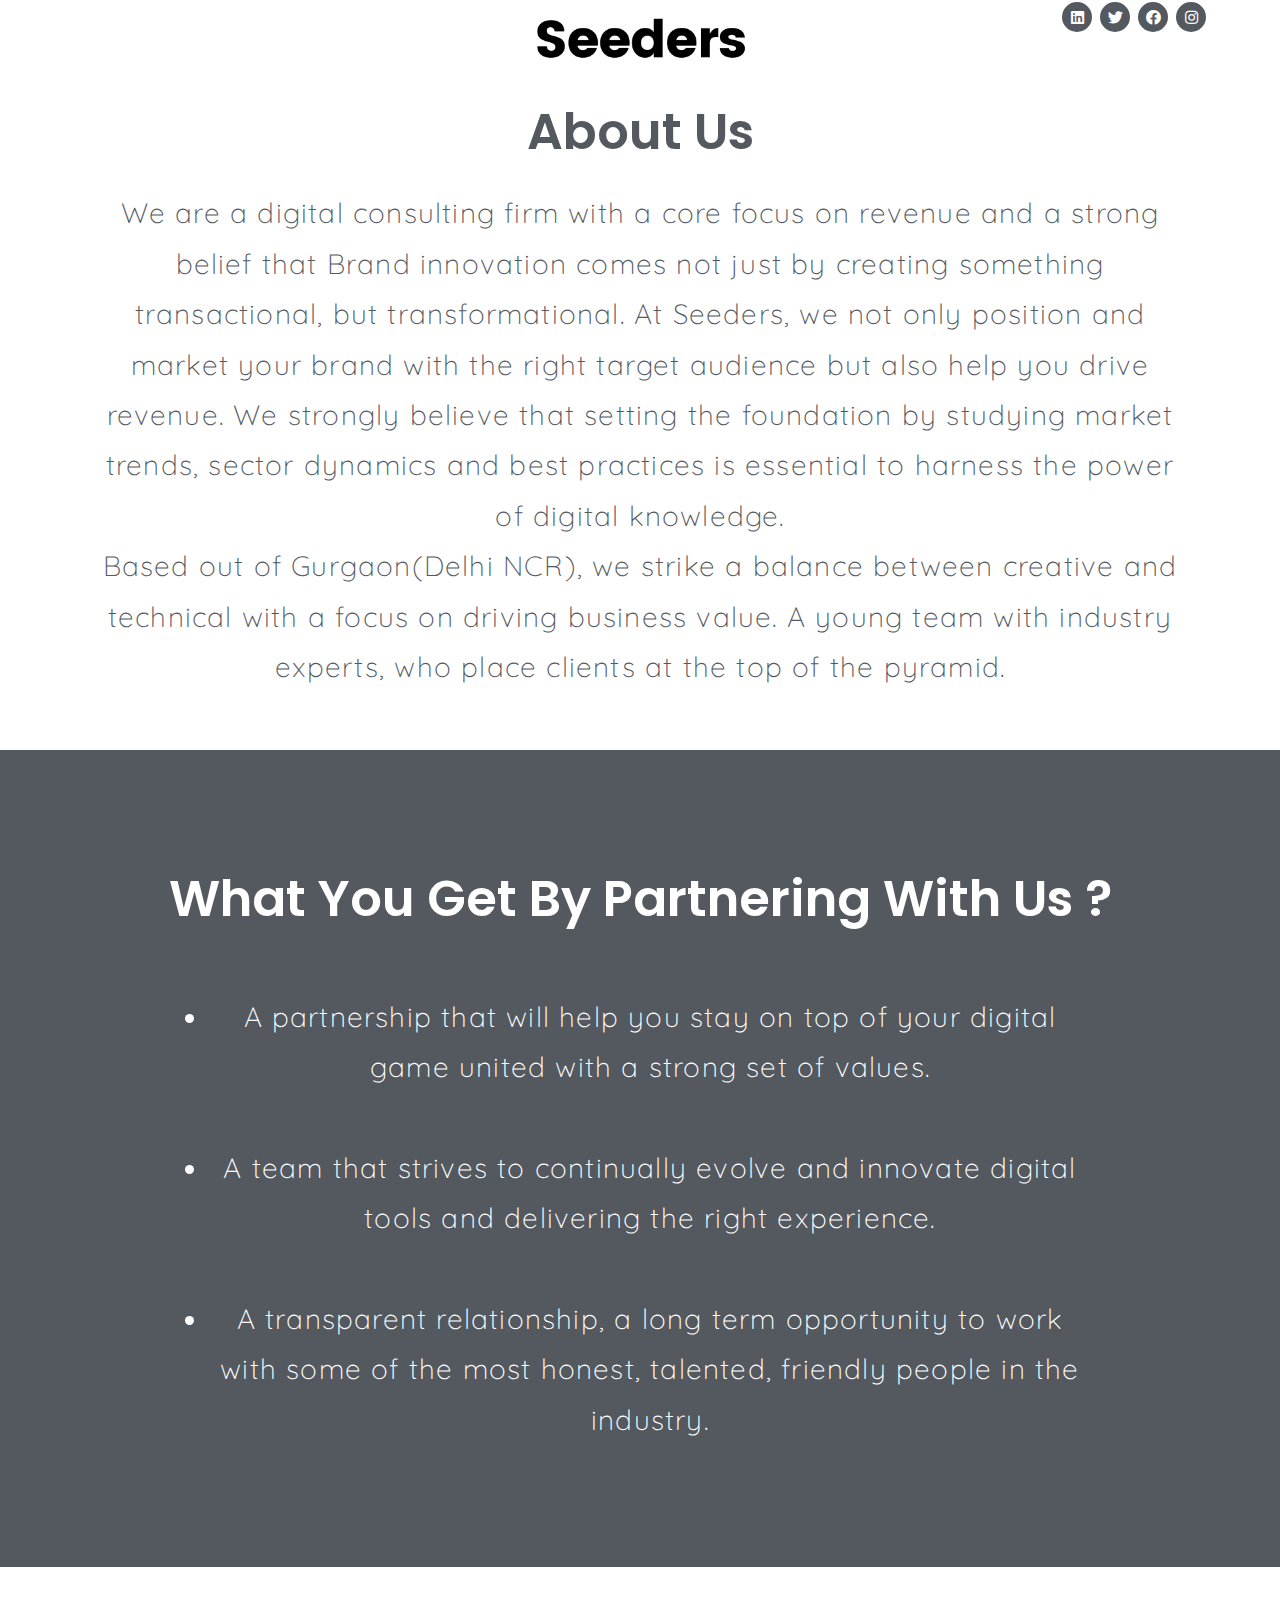
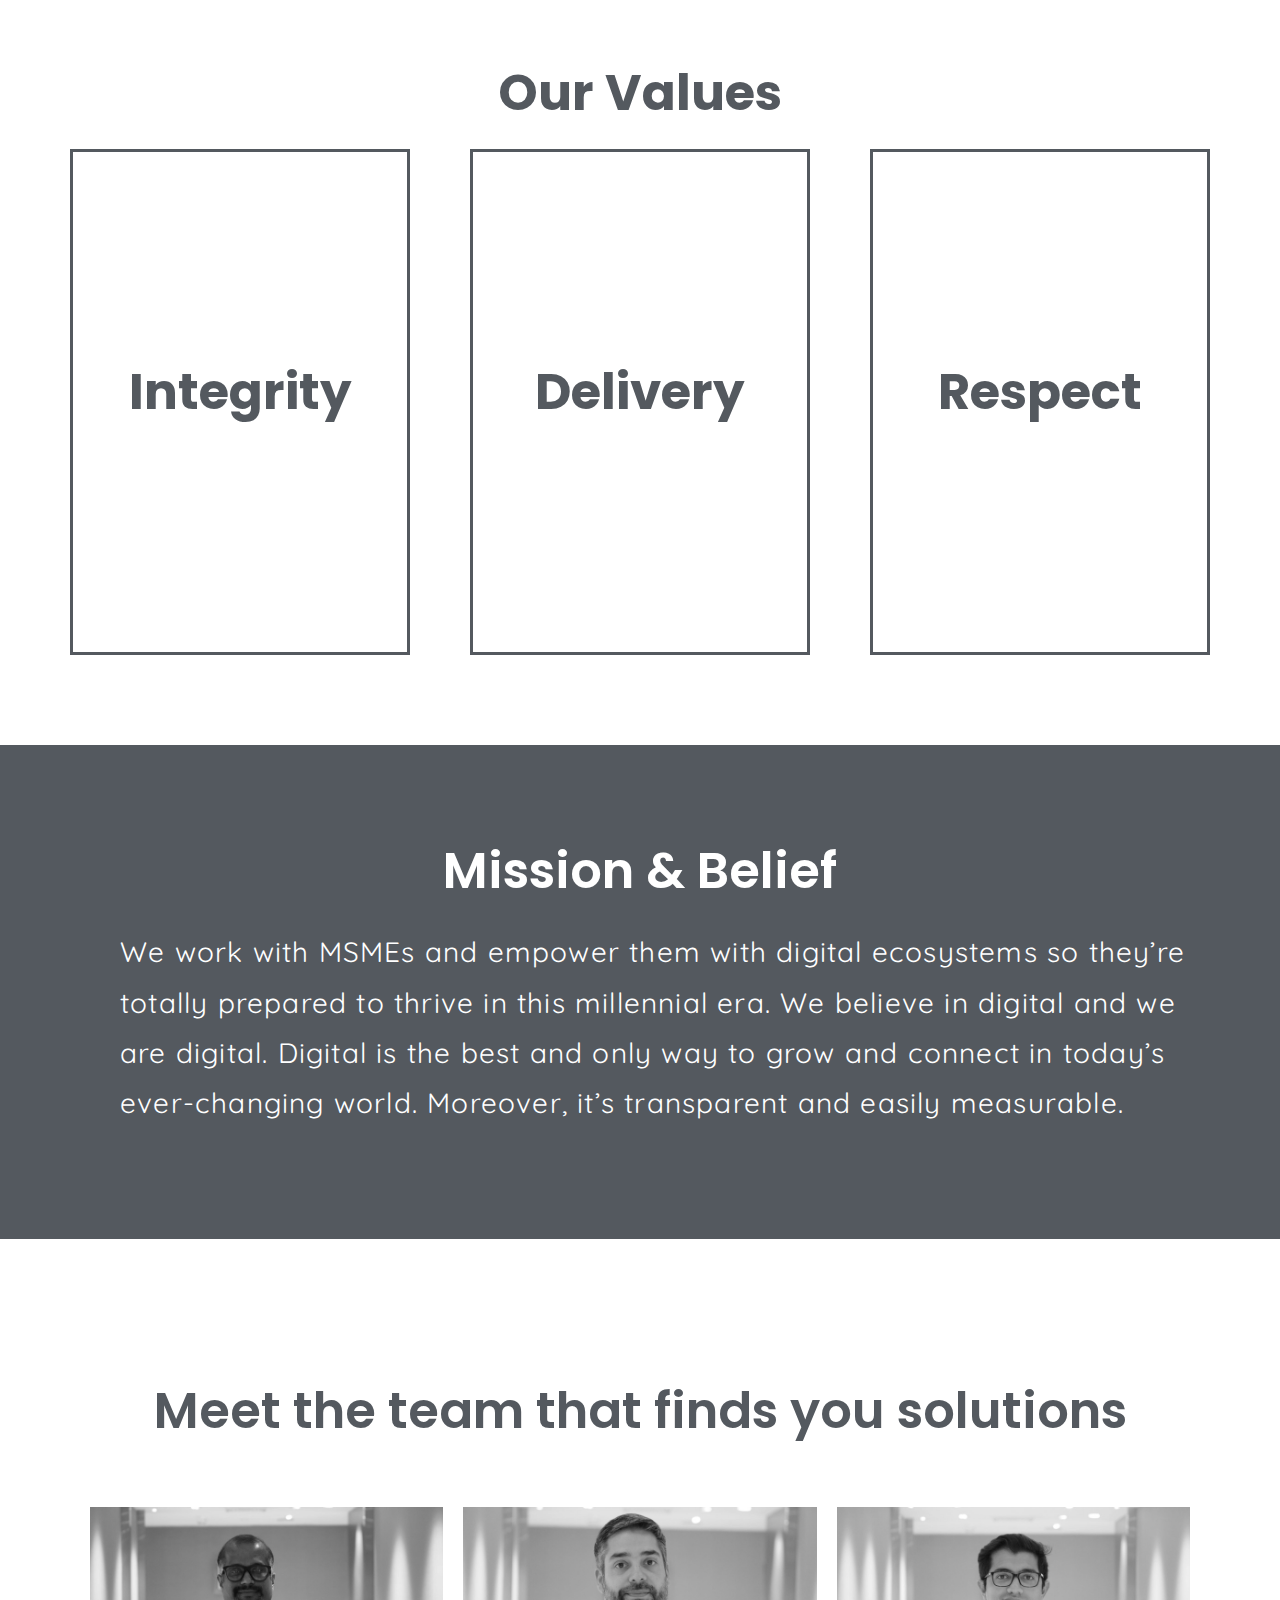
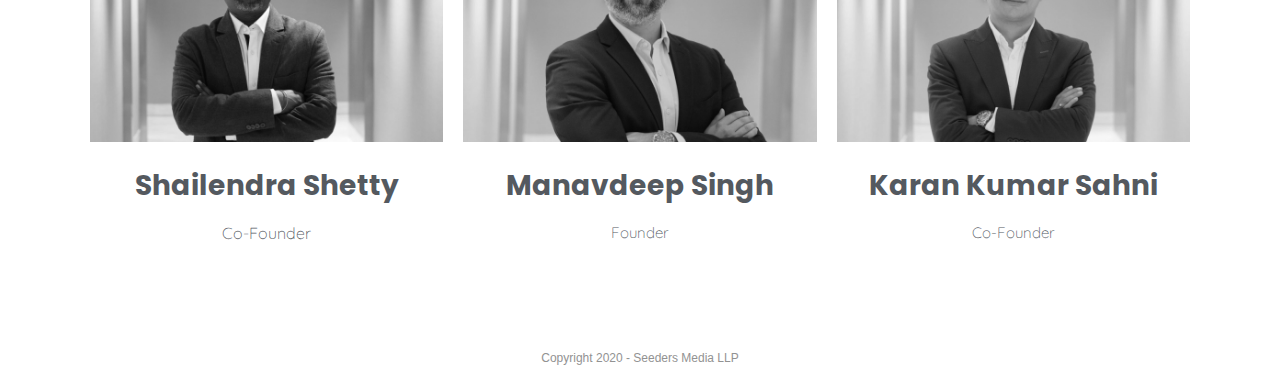
==== commit 8e83124c: "Change in About us" ====
--- a/about-us/index.html
+++ b/about-us/index.html
@@ -76,40 +76,40 @@
 <link rel="dns-prefetch" href="//s.w.org">
 
 
-<link rel="stylesheet" id="wp-block-library-css" href="https://www.seedersmedia.github.io/wp-includes/css/dist/block-library/style.min.css" type="text/css" media="all">
-<link rel="stylesheet" id="wp-block-library-theme-css" href="https://www.seedersmedia.github.io/wp-includes/css/dist/block-library/theme.min.css" type="text/css" media="all">
-<link rel="stylesheet" id="contact-form-7-css" href="https://www.seedersmedia.github.io/wp-content/plugins/contact-form-7/includes/css/styles.css" type="text/css" media="all">
-<link rel="stylesheet" id="ezoic-integration-css" href="https://www.seedersmedia.github.io/wp-content/plugins/ezoic-integration/public/css/ezoic-integration-public.css" type="text/css" media="all">
-<link rel="stylesheet" id="font-awesome-css" href="https://www.seedersmedia.github.io/wp-content/themes/oceanwp/assets/fonts/fontawesome/css/all.min.css" type="text/css" media="all">
-<link rel="stylesheet" id="simple-line-icons-css" href="https://www.seedersmedia.github.io/wp-content/themes/oceanwp/assets/css/third/simple-line-icons.min.css" type="text/css" media="all">
-<link rel="stylesheet" id="magnific-popup-css" href="https://www.seedersmedia.github.io/wp-content/themes/oceanwp/assets/css/third/magnific-popup.min.css" type="text/css" media="all">
-<link rel="stylesheet" id="slick-css" href="https://www.seedersmedia.github.io/wp-content/themes/oceanwp/assets/css/third/slick.min.css" type="text/css" media="all">
-<link rel="stylesheet" id="oceanwp-style-css" href="https://www.seedersmedia.github.io/wp-content/themes/oceanwp/assets/css/style.min.css" type="text/css" media="all">
+<link rel="stylesheet" id="wp-block-library-css" href="wp-includes/css/dist/block-library/style.min.css" type="text/css" media="all">
+<link rel="stylesheet" id="wp-block-library-theme-css" href="wp-includes/css/dist/block-library/theme.min.css" type="text/css" media="all">
+<link rel="stylesheet" id="contact-form-7-css" href="wp-content/plugins/contact-form-7/includes/css/styles.css" type="text/css" media="all">
+<link rel="stylesheet" id="ezoic-integration-css" href="wp-content/plugins/ezoic-integration/public/css/ezoic-integration-public.css" type="text/css" media="all">
+<link rel="stylesheet" id="font-awesome-css" href="wp-content/themes/oceanwp/assets/fonts/fontawesome/css/all.min.css" type="text/css" media="all">
+<link rel="stylesheet" id="simple-line-icons-css" href="wp-content/themes/oceanwp/assets/css/third/simple-line-icons.min.css" type="text/css" media="all">
+<link rel="stylesheet" id="magnific-popup-css" href="wp-content/themes/oceanwp/assets/css/third/magnific-popup.min.css" type="text/css" media="all">
+<link rel="stylesheet" id="slick-css" href="wp-content/themes/oceanwp/assets/css/third/slick.min.css" type="text/css" media="all">
+<link rel="stylesheet" id="oceanwp-style-css" href="wp-content/themes/oceanwp/assets/css/style.min.css" type="text/css" media="all">
 <link rel="stylesheet" id="oceanwp-google-font-poppins-css" href="//fonts.googleapis.com/css?family=Poppins%3A100%2C200%2C300%2C400%2C500%2C600%2C700%2C800%2C900%2C100i%2C200i%2C300i%2C400i%2C500i%2C600i%2C700i%2C800i%2C900i&subset=latin&ver=5.4.2" type="text/css" media="all">
-<link rel="stylesheet" id="elementor-icons-css" href="https://www.seedersmedia.github.io/wp-content/plugins/elementor/assets/lib/eicons/css/elementor-icons.min.css" type="text/css" media="all">
-<link rel="stylesheet" id="elementor-animations-css" href="https://www.seedersmedia.github.io/wp-content/plugins/elementor/assets/lib/animations/animations.min.css" type="text/css" media="all">
-<link rel="stylesheet" id="elementor-frontend-css" href="https://www.seedersmedia.github.io/wp-content/plugins/elementor/assets/css/frontend.min.css" type="text/css" media="all">
-<link rel="stylesheet" id="elementor-pro-css" href="https://www.seedersmedia.github.io/wp-content/plugins/elementor-pro/assets/css/frontend.min.css" type="text/css" media="all">
-<link rel="stylesheet" id="jet-sticky-frontend-css" href="https://www.seedersmedia.github.io/wp-content/plugins/jetsticky-for-elementor/assets/css/jet-sticky-frontend.css" type="text/css" media="all">
-<link rel="stylesheet" id="elementor-global-css" href="https://www.seedersmedia.github.io/wp-content/uploads/elementor/css/global.css" type="text/css" media="all">
-<link rel="stylesheet" id="elementor-post-37-css" href="https://www.seedersmedia.github.io/wp-content/uploads/elementor/css/post-37.css" type="text/css" media="all">
-<link rel="stylesheet" id="oe-widgets-style-css" href="https://www.seedersmedia.github.io/wp-content/plugins/ocean-extra/assets/css/widgets.css" type="text/css" media="all">
+<link rel="stylesheet" id="elementor-icons-css" href="wp-content/plugins/elementor/assets/lib/eicons/css/elementor-icons.min.css" type="text/css" media="all">
+<link rel="stylesheet" id="elementor-animations-css" href="wp-content/plugins/elementor/assets/lib/animations/animations.min.css" type="text/css" media="all">
+<link rel="stylesheet" id="elementor-frontend-css" href="wp-content/plugins/elementor/assets/css/frontend.min.css" type="text/css" media="all">
+<link rel="stylesheet" id="elementor-pro-css" href="wp-content/plugins/elementor-pro/assets/css/frontend.min.css" type="text/css" media="all">
+<link rel="stylesheet" id="jet-sticky-frontend-css" href="wp-content/plugins/jetsticky-for-elementor/assets/css/jet-sticky-frontend.css" type="text/css" media="all">
+<link rel="stylesheet" id="elementor-global-css" href="wp-content/uploads/elementor/css/global.css" type="text/css" media="all">
+<link rel="stylesheet" id="elementor-post-37-css" href="wp-content/uploads/elementor/css/post-37.css" type="text/css" media="all">
+<link rel="stylesheet" id="oe-widgets-style-css" href="wp-content/plugins/ocean-extra/assets/css/widgets.css" type="text/css" media="all">
 <link rel="stylesheet" id="google-fonts-1-css" href="https://fonts.googleapis.com/css?family=Roboto%3A100%2C100italic%2C200%2C200italic%2C300%2C300italic%2C400%2C400italic%2C500%2C500italic%2C600%2C600italic%2C700%2C700italic%2C800%2C800italic%2C900%2C900italic%7CRoboto+Slab%3A100%2C100italic%2C200%2C200italic%2C300%2C300italic%2C400%2C400italic%2C500%2C500italic%2C600%2C600italic%2C700%2C700italic%2C800%2C800italic%2C900%2C900italic%7CPoppins%3A100%2C100italic%2C200%2C200italic%2C300%2C300italic%2C400%2C400italic%2C500%2C500italic%2C600%2C600italic%2C700%2C700italic%2C800%2C800italic%2C900%2C900italic%7CQuicksand%3A100%2C100italic%2C200%2C200italic%2C300%2C300italic%2C400%2C400italic%2C500%2C500italic%2C600%2C600italic%2C700%2C700italic%2C800%2C800italic%2C900%2C900italic&ver=5.4.2" type="text/css" media="all">
-<link rel="stylesheet" id="elementor-icons-shared-0-css" href="https://www.seedersmedia.github.io/wp-content/plugins/elementor/assets/lib/font-awesome/css/fontawesome.min.css" type="text/css" media="all">
-<link rel="stylesheet" id="elementor-icons-fa-brands-css" href="https://www.seedersmedia.github.io/wp-content/plugins/elementor/assets/lib/font-awesome/css/brands.min.css" type="text/css" media="all">
-<script type="text/javascript" src="https://www.seedersmedia.github.io/wp-includes/js/jquery/jquery.js"></script>
-<script type="text/javascript" src="https://www.seedersmedia.github.io/wp-includes/js/jquery/jquery-migrate.min.js"></script>
-
-
-
-
-
-
-
-<style type="text/css">.recentcomments a{display:inline !important;padding:0 !important;margin:0 !important;}</style><link rel="icon" href="https://www.seedersmedia.github.io/wp-content/uploads/2020/04/cropped-Seeders-Logo-250-250-32x32.jpg" sizes="32x32">
-<link rel="icon" href="https://www.seedersmedia.github.io/wp-content/uploads/2020/04/cropped-Seeders-Logo-250-250-192x192.jpg" sizes="192x192">
-<link rel="apple-touch-icon" href="https://www.seedersmedia.github.io/wp-content/uploads/2020/04/cropped-Seeders-Logo-250-250-180x180.jpg">
-<meta name="msapplication-TileImage" content="https://www.seedersmedia.github.io/wp-content/uploads/2020/04/cropped-Seeders-Logo-250-250-270x270.jpg">
+<link rel="stylesheet" id="elementor-icons-shared-0-css" href="wp-content/plugins/elementor/assets/lib/font-awesome/css/fontawesome.min.css" type="text/css" media="all">
+<link rel="stylesheet" id="elementor-icons-fa-brands-css" href="wp-content/plugins/elementor/assets/lib/font-awesome/css/brands.min.css" type="text/css" media="all">
+<script type="text/javascript" src="wp-includes/js/jquery/jquery.js"></script>
+<script type="text/javascript" src="wp-includes/js/jquery/jquery-migrate.min.js"></script>
+
+
+
+
+
+
+
+<style type="text/css">.recentcomments a{display:inline !important;padding:0 !important;margin:0 !important;}</style><link rel="icon" href="wp-content/uploads/2020/04/cropped-Seeders-Logo-250-250-32x32.jpg" sizes="32x32">
+<link rel="icon" href="wp-content/uploads/2020/04/cropped-Seeders-Logo-250-250-192x192.jpg" sizes="192x192">
+<link rel="apple-touch-icon" href="wp-content/uploads/2020/04/cropped-Seeders-Logo-250-250-180x180.jpg">
+<meta name="msapplication-TileImage" content="wp-content/uploads/2020/04/cropped-Seeders-Logo-250-250-270x270.jpg">
 
 <style type="text/css">
 /* General CSS */.page-header,.has-transparent-header .page-header{padding:0}/* Header CSS */#site-header.has-header-media .overlay-header-media{background-color:rgba(0,0,0,0.5)}#site-logo #site-logo-inner a img,#site-header.center-header #site-navigation-wrap .middle-site-logo a img{max-width:150px}.effect-one #site-navigation-wrap .dropdown-menu >li >a.menu-link >span:after,.effect-three #site-navigation-wrap .dropdown-menu >li >a.menu-link >span:after,.effect-five #site-navigation-wrap .dropdown-menu >li >a.menu-link >span:before,.effect-five #site-navigation-wrap .dropdown-menu >li >a.menu-link >span:after,.effect-nine #site-navigation-wrap .dropdown-menu >li >a.menu-link >span:before,.effect-nine #site-navigation-wrap .dropdown-menu >li >a.menu-link >span:after{background-color:#dd0000}.effect-four #site-navigation-wrap .dropdown-menu >li >a.menu-link >span:before,.effect-four #site-navigation-wrap .dropdown-menu >li >a.menu-link >span:after,.effect-seven #site-navigation-wrap .dropdown-menu >li >a.menu-link:hover >span:after,.effect-seven #site-navigation-wrap .dropdown-menu >li.sfHover >a.menu-link >span:after{color:#dd0000}.effect-seven #site-navigation-wrap .dropdown-menu >li >a.menu-link:hover >span:after,.effect-seven #site-navigation-wrap .dropdown-menu >li.sfHover >a.menu-link >span:after{text-shadow:10px 0 #dd0000,-10px 0 #dd0000}#site-navigation-wrap .dropdown-menu >li >a,.oceanwp-mobile-menu-icon a,#searchform-header-replace-close{color:#5e5e5e}#site-navigation-wrap .dropdown-menu >li >a:hover,.oceanwp-mobile-menu-icon a:hover,#searchform-header-replace-close:hover{color:#000000}#site-navigation-wrap .dropdown-menu >.current-menu-item >a,#site-navigation-wrap .dropdown-menu >.current-menu-ancestor >a,#site-navigation-wrap .dropdown-menu >.current-menu-item >a:hover,#site-navigation-wrap .dropdown-menu >.current-menu-ancestor >a:hover{color:#878787}.dropdown-menu .sub-menu{min-width:30px}/* Footer Widgets CSS */#footer-widgets{padding:30px 0 0 0}#footer-widgets{background-color:#ffffff}/* Footer Bottom CSS */#footer-bottom{background-color:#ffffff}/* Typography CSS */#site-navigation-wrap .dropdown-menu >li >a,#site-header.full_screen-header .fs-dropdown-menu >li >a,#site-header.top-header #site-navigation-wrap .dropdown-menu >li >a,#site-header.center-header #site-navigation-wrap .dropdown-menu >li >a,#site-header.medium-header #site-navigation-wrap .dropdown-menu >li >a,.oceanwp-mobile-menu-icon a{font-family:Poppins;font-weight:300;font-style:normal;font-size:15px;letter-spacing:2px}
@@ -130,7 +130,7 @@
 </script>
 
 
-<script data-ezscrex="false" type="text/javascript" data-cfasync="false">var _ezaq = {"ad_cache_level":0,"ad_lazyload_version":0,"city":"Los Angeles","country":"US","days_since_last_visit":-1,"domain_id":201366,"engaged_time_visit":0,"ezcache_level":0,"forensiq_score":-1,"form_factor_id":1,"framework_id":1,"is_return_visitor":false,"is_sitespeed":0,"last_page_load":"","last_pageview_id":"","lt_cache_level":0,"metro_code":803,"page_ad_positions":"","page_view_count":0,"page_view_id":"9cae899e-c1f7-45d5-7c9d-9dd8d7e3c15a","position_selection_id":0,"postal_code":"90009","pv_event_count":0,"response_time_orig":0,"serverid":"54.200.60.1:13288","state":"CA","t_epoch":1595139443,"template_id":120,"time_on_site_visit":0,"url":"https://www.seedersmedia.github.io/about-us/","user_id":0,"visit_uuid":"bf77b774-d591-4f63-4ef7-85d0268a0de5","word_count":344,"worst_bad_word_level":0};var _ezExtraQueries = "&ez_orig=1";</script><script data-ezscrex="false" data-cfasync="false" type="text/javascript">var ezWp = true;</script><script data-ezscrex="false" data-cfasync="false" type="text/javascript" src="//g.ezoic.net/detroitchicago/rochester.js?cb=188-0&v=9" async></script>
+<script data-ezscrex="false" type="text/javascript" data-cfasync="false">var _ezaq = {"ad_cache_level":0,"ad_lazyload_version":0,"city":"Los Angeles","country":"US","days_since_last_visit":-1,"domain_id":201366,"engaged_time_visit":0,"ezcache_level":0,"forensiq_score":-1,"form_factor_id":1,"framework_id":1,"is_return_visitor":false,"is_sitespeed":0,"last_page_load":"","last_pageview_id":"","lt_cache_level":0,"metro_code":803,"page_ad_positions":"","page_view_count":0,"page_view_id":"9cae899e-c1f7-45d5-7c9d-9dd8d7e3c15a","position_selection_id":0,"postal_code":"90009","pv_event_count":0,"response_time_orig":0,"serverid":"54.200.60.1:13288","state":"CA","t_epoch":1595139443,"template_id":120,"time_on_site_visit":0,"url":"about-us/","user_id":0,"visit_uuid":"bf77b774-d591-4f63-4ef7-85d0268a0de5","word_count":344,"worst_bad_word_level":0};var _ezExtraQueries = "&ez_orig=1";</script><script data-ezscrex="false" data-cfasync="false" type="text/javascript">var ezWp = true;</script><script data-ezscrex="false" data-cfasync="false" type="text/javascript" src="//g.ezoic.net/detroitchicago/rochester.js?cb=188-0&v=9" async></script>
 <script async src="//pagead2.googlesyndication.com/pagead/js/adsbygoogle.js" type="text/javascript"></script>
 <script data-ezscrex="false" data-pagespeed-no-defer data-cfasync="false">
 function create_ezolpl(pvID, rv) {
@@ -197,7 +197,7 @@
 				<div class="elementor-widget-container">
 					<div class="elementor-image">
 											<a href="http://34.94.40.119/">
-							<img width="1500" height="1500" src="https://www.seedersmedia.github.io/wp-content/uploads/2020/04/Seeders-2.png" class="attachment-full size-full" alt="" srcset="https://www.seedersmedia.github.io/wp-content/uploads/2020/04/Seeders-2.png 1500w,https://www.seedersmedia.github.io/wp-content/uploads/2020/04/Seeders-2-300x300.png 300w,https://www.seedersmedia.github.io/wp-content/uploads/2020/04/Seeders-2-1024x1024.png 1024w,https://www.seedersmedia.github.io/wp-content/uploads/2020/04/Seeders-2-150x150.png 150w,https://www.seedersmedia.github.io/wp-content/uploads/2020/04/Seeders-2-768x768.png 768w" sizes="(max-width: 1500px) 100vw, 1500px">								</a>
+							<img width="500" height="500" src="Seeders-2.png" class="attachment-full size-full" alt="" srcset="Seeders-2.png 1500w,Seeders-2-300x300.png 300w,Seeders-2-1024x1024.png 1024w,Seeders-2-150x150.png 150w,Seeders-2-768x768.png 768w" sizes="(max-width: 1500px) 100vw, 1500px">								</a>
 											</div>
 				</div>
 				</div>
@@ -406,7 +406,7 @@
 					<div class="elementor-widget-wrap">
 				<div class="elementor-element elementor-element-2d980fa elementor-position-top elementor-vertical-align-top elementor-widget elementor-widget-image-box" data-id="2d980fa" data-element_type="widget" data-widget_type="image-box.default">
 				<div class="elementor-widget-container">
-			<div class="elementor-image-box-wrapper"><figure class="elementor-image-box-img"><img width="2560" height="1707" src="https://www.seedersmedia.github.io/wp-content/uploads/2020/04/IMG_2704-scaled.jpg" class="attachment-full size-full" alt="" srcset="https://www.seedersmedia.github.io/wp-content/uploads/2020/04/IMG_2704-scaled.jpg 2560w,https://www.seedersmedia.github.io/wp-content/uploads/2020/04/IMG_2704-300x200.jpg 300w,https://www.seedersmedia.github.io/wp-content/uploads/2020/04/IMG_2704-1024x683.jpg 1024w,https://www.seedersmedia.github.io/wp-content/uploads/2020/04/IMG_2704-768x512.jpg 768w,https://www.seedersmedia.github.io/wp-content/uploads/2020/04/IMG_2704-1536x1024.jpg 1536w,https://www.seedersmedia.github.io/wp-content/uploads/2020/04/IMG_2704-2048x1365.jpg 2048w" sizes="(max-width: 2560px) 100vw, 2560px"></figure><div class="elementor-image-box-content"><h3 class="elementor-image-box-title">Shailendra Shetty</h3><p class="elementor-image-box-description">Co-Founder</p></div></div>		</div>
+			<div class="elementor-image-box-wrapper"><figure class="elementor-image-box-img"><img width="2560" height="1707" src="wp-content/uploads/2020/04/IMG_2704-scaled.jpg" class="attachment-full size-full" alt="" srcset="wp-content/uploads/2020/04/IMG_2704-scaled.jpg 2560w,wp-content/uploads/2020/04/IMG_2704-300x200.jpg 300w,wp-content/uploads/2020/04/IMG_2704-1024x683.jpg 1024w,wp-content/uploads/2020/04/IMG_2704-768x512.jpg 768w,wp-content/uploads/2020/04/IMG_2704-1536x1024.jpg 1536w,wp-content/uploads/2020/04/IMG_2704-2048x1365.jpg 2048w" sizes="(max-width: 2560px) 100vw, 2560px"></figure><div class="elementor-image-box-content"><h3 class="elementor-image-box-title">Shailendra Shetty</h3><p class="elementor-image-box-description">Co-Founder</p></div></div>		</div>
 				</div>
 						</div>
 			</div>
@@ -416,7 +416,7 @@
 					<div class="elementor-widget-wrap">
 				<div class="elementor-element elementor-element-3bfadd06 elementor-position-top elementor-vertical-align-top elementor-widget elementor-widget-image-box" data-id="3bfadd06" data-element_type="widget" data-widget_type="image-box.default">
 				<div class="elementor-widget-container">
-			<div class="elementor-image-box-wrapper"><figure class="elementor-image-box-img"><img width="2560" height="1707" src="https://www.seedersmedia.github.io/wp-content/uploads/2020/04/IMG_2717-scaled.jpg" class="attachment-full size-full" alt="" srcset="https://www.seedersmedia.github.io/wp-content/uploads/2020/04/IMG_2717-scaled.jpg 2560w,https://www.seedersmedia.github.io/wp-content/uploads/2020/04/IMG_2717-300x200.jpg 300w,https://www.seedersmedia.github.io/wp-content/uploads/2020/04/IMG_2717-1024x683.jpg 1024w,https://www.seedersmedia.github.io/wp-content/uploads/2020/04/IMG_2717-768x512.jpg 768w,https://www.seedersmedia.github.io/wp-content/uploads/2020/04/IMG_2717-1536x1024.jpg 1536w,https://www.seedersmedia.github.io/wp-content/uploads/2020/04/IMG_2717-2048x1365.jpg 2048w" sizes="(max-width: 2560px) 100vw, 2560px"></figure><div class="elementor-image-box-content"><h3 class="elementor-image-box-title">Manavdeep Singh</h3><p class="elementor-image-box-description">Founder</p></div></div>		</div>
+			<div class="elementor-image-box-wrapper"><figure class="elementor-image-box-img"><img width="2560" height="1707" src="wp-content/uploads/2020/04/IMG_2717-scaled.jpg" class="attachment-full size-full" alt="" srcset="wp-content/uploads/2020/04/IMG_2717-scaled.jpg 2560w,wp-content/uploads/2020/04/IMG_2717-300x200.jpg 300w,wp-content/uploads/2020/04/IMG_2717-1024x683.jpg 1024w,wp-content/uploads/2020/04/IMG_2717-768x512.jpg 768w,wp-content/uploads/2020/04/IMG_2717-1536x1024.jpg 1536w,wp-content/uploads/2020/04/IMG_2717-2048x1365.jpg 2048w" sizes="(max-width: 2560px) 100vw, 2560px"></figure><div class="elementor-image-box-content"><h3 class="elementor-image-box-title">Manavdeep Singh</h3><p class="elementor-image-box-description">Founder</p></div></div>		</div>
 				</div>
 						</div>
 			</div>
@@ -426,133 +426,133 @@
 					<div class="elementor-widget-wrap">
 				<div class="elementor-element elementor-element-6c05701d elementor-position-top elementor-vertical-align-top elementor-widget elementor-widget-image-box" data-id="6c05701d" data-element_type="widget" data-widget_type="image-box.default">
 				<div class="elementor-widget-container">
-			<div class="elementor-image-box-wrapper"><figure class="elementor-image-box-img"><img width="2560" height="1707" src="https://www.seedersmedia.github.io/wp-content/uploads/2020/04/IMG_2697-scaled.jpg" class="attachment-full size-full" alt="" srcset="https://www.seedersmedia.github.io/wp-content/uploads/2020/04/IMG_2697-scaled.jpg 2560w,https://www.seedersmedia.github.io/wp-content/uploads/2020/04/IMG_2697-300x200.jpg 300w,https://www.seedersmedia.github.io/wp-content/uploads/2020/04/IMG_2697-1024x683.jpg 1024w,https://www.seedersmedia.github.io/wp-content/uploads/2020/04/IMG_2697-768x512.jpg 768w,https://www.seedersmedia.github.io/wp-content/uploads/2020/04/IMG_2697-1536x1024.jpg 1536w,https://www.seedersmedia.github.io/wp-content/uploads/2020/04/IMG_2697-2048x1365.jpg 2048w" sizes="(max-width: 2560px) 100vw, 2560px"></figure><div class="elementor-image-box-content"><h3 class="elementor-image-box-title">Karan Kumar Sahni</h3><p class="elementor-image-box-description">Co-Founder</p></div></div>		</div>
-				</div>
-						</div>
-			</div>
-		</div>
-						</div>
-			</div>
-		</section>
-						</div>
-			</div>
-		</div>
-						</div>
-			</div>
-		</section>
-						</div>
-			</div>
-		</div>
-		
-        </main>
-
-        
-        
-        
-            
-<footer id="footer" class="site-footer" itemscope="itemscope" itemtype="https://schema.org/WPFooter" role="contentinfo">
-
-    
-    <div id="footer-inner" class="clr">
-
-        
-
-<div id="footer-bottom" class="clr no-footer-nav">
-
-	
-	<div id="footer-bottom-inner" class="container clr">
-
-		
-		
-			<div id="copyright" class="clr" role="contentinfo">
-				Copyright 2020 - Seeders Media LLP			</div>
-
-		
-	</div>
-
-	
-</div>
-
-
-    </div>
-
-    
-</footer>
-        
-        
-    </div>
-
-    
-</div>
-
-
-
-<a id="scroll-top" class="scroll-top-right" href="#"><span class="fa fa-angle-up" aria-label="Scroll to the top of the page"></span></a>
-
-
-<div id="sidr-close">
-	<a href="#" class="toggle-sidr-close" aria-label="Close mobile Menu">
-		<i class="icon icon-close" aria-hidden="true"></i><span class="close-text">Close Menu</span>
-	</a>
-</div>
-    
-    
-<div id="mobile-menu-search" class="clr">
-	<form method="get" action="https://www.seedersmedia.github.io/" class="mobile-searchform" role="search" aria-label="Search for:">
-		<label for="ocean-mobile-search1">
-			<input type="search" name="s" autocomplete="off" placeholder="Search">
-			<button type="submit" class="searchform-submit" aria-label="Submit Search">
-				<i class="icon icon-magnifier" aria-hidden="true"></i>
-			</button>
-					</label>
-			</form>
-</div>
-
+			<div class="elementor-image-box-wrapper"><figure class="elementor-image-box-img"><img width="2560" height="1707" src="wp-content/uploads/2020/04/IMG_2697-scaled.jpg" class="attachment-full size-full" alt="" srcset="wp-content/uploads/2020/04/IMG_2697-scaled.jpg 2560w,wp-content/uploads/2020/04/IMG_2697-300x200.jpg 300w,wp-content/uploads/2020/04/IMG_2697-1024x683.jpg 1024w,wp-content/uploads/2020/04/IMG_2697-768x512.jpg 768w,wp-content/uploads/2020/04/IMG_2697-1536x1024.jpg 1536w,wp-content/uploads/2020/04/IMG_2697-2048x1365.jpg 2048w" sizes="(max-width: 2560px) 100vw, 2560px"></figure><div class="elementor-image-box-content"><h3 class="elementor-image-box-title">Karan Kumar Sahni</h3><p class="elementor-image-box-description">Co-Founder</p></div></div>		</div>
+				</div>
+						</div>
+			</div>
+		</div>
+						</div>
+			</div>
+		</section>
+						</div>
+			</div>
+		</div>
+						</div>
+			</div>
+		</section>
+						</div>
+			</div>
+		</div>
+		
+        </main>
+
+        
+        
+        
+            
+<footer id="footer" class="site-footer" itemscope="itemscope" itemtype="https://schema.org/WPFooter" role="contentinfo">
+
+    
+    <div id="footer-inner" class="clr">
+
+        
+
+<div id="footer-bottom" class="clr no-footer-nav">
+
+	
+	<div id="footer-bottom-inner" class="container clr">
+
+		
+		
+			<div id="copyright" class="clr" role="contentinfo">
+				Copyright 2020 - Seeders Media LLP			</div>
+
+		
+	</div>
+
+	
+</div>
+
+
+    </div>
+
+    
+</footer>
+        
+        
+    </div>
+
+    
+</div>
+
+
+
+<a id="scroll-top" class="scroll-top-right" href="#"><span class="fa fa-angle-up" aria-label="Scroll to the top of the page"></span></a>
+
+
+<div id="sidr-close">
+	<a href="#" class="toggle-sidr-close" aria-label="Close mobile Menu">
+		<i class="icon icon-close" aria-hidden="true"></i><span class="close-text">Close Menu</span>
+	</a>
+</div>
+    
+    
+<div id="mobile-menu-search" class="clr">
+	<form method="get" action="" class="mobile-searchform" role="search" aria-label="Search for:">
+		<label for="ocean-mobile-search1">
+			<input type="search" name="s" autocomplete="off" placeholder="Search">
+			<button type="submit" class="searchform-submit" aria-label="Submit Search">
+				<i class="icon icon-magnifier" aria-hidden="true"></i>
+			</button>
+					</label>
+			</form>
+</div>
+
 <script type="text/javascript">
 /* <![CDATA[ */
 var wpcf7 = {"apiSettings":{"root":"https:\/\/www.seedersmedia.github.io\/wp-json\/contact-form-7\/v1","namespace":"contact-form-7\/v1"}};
 /* ]]> */
 </script>
-<script type="text/javascript" src="https://www.seedersmedia.github.io/wp-content/plugins/contact-form-7/includes/js/scripts.js"></script>
-<script type="text/javascript" src="https://www.seedersmedia.github.io/wp-includes/js/imagesloaded.min.js"></script>
-<script type="text/javascript" src="https://www.seedersmedia.github.io/wp-content/themes/oceanwp/assets/js/third/magnific-popup.min.js"></script>
-<script type="text/javascript" src="https://www.seedersmedia.github.io/wp-content/themes/oceanwp/assets/js/third/lightbox.min.js"></script>
+<script type="text/javascript" src="wp-content/plugins/contact-form-7/includes/js/scripts.js"></script>
+<script type="text/javascript" src="wp-includes/js/imagesloaded.min.js"></script>
+<script type="text/javascript" src="wp-content/themes/oceanwp/assets/js/third/magnific-popup.min.js"></script>
+<script type="text/javascript" src="wp-content/themes/oceanwp/assets/js/third/lightbox.min.js"></script>
 <script type="text/javascript">
 /* <![CDATA[ */
 var oceanwpLocalize = {"isRTL":"","menuSearchStyle":"drop_down","sidrSource":"#sidr-close, #site-navigation, #mobile-menu-search","sidrDisplace":"1","sidrSide":"left","sidrDropdownTarget":"link","verticalHeaderTarget":"link","customSelects":".woocommerce-ordering .orderby, #dropdown_product_cat, .widget_categories select, .widget_archive select, .single-product .variations_form .variations select","ajax_url":"https:\/\/www.seedersmedia.github.io\/wp-admin\/admin-ajax.php"};
 /* ]]> */
 </script>
-<script type="text/javascript" src="https://www.seedersmedia.github.io/wp-content/themes/oceanwp/assets/js/main.min.js"></script>
-
-<script type="text/javascript" src="https://www.seedersmedia.github.io/wp-content/plugins/jetsticky-for-elementor/assets/js/lib/ResizeSensor.min.js"></script>
-<script type="text/javascript" src="https://www.seedersmedia.github.io/wp-content/plugins/jetsticky-for-elementor/assets/js/lib/sticky-sidebar/sticky-sidebar.min.js"></script>
-<script type="text/javascript" src="https://www.seedersmedia.github.io/wp-content/plugins/jetsticky-for-elementor/assets/js/lib/jsticky/jquery.jsticky.js"></script>
-<script type="text/javascript" src="https://www.seedersmedia.github.io/wp-content/plugins/elementor/assets/js/frontend-modules.min.js"></script>
-<script type="text/javascript" src="https://www.seedersmedia.github.io/wp-content/plugins/elementor-pro/assets/lib/sticky/jquery.sticky.min.js"></script>
+<script type="text/javascript" src="wp-content/themes/oceanwp/assets/js/main.min.js"></script>
+
+<script type="text/javascript" src="wp-content/plugins/jetsticky-for-elementor/assets/js/lib/ResizeSensor.min.js"></script>
+<script type="text/javascript" src="wp-content/plugins/jetsticky-for-elementor/assets/js/lib/sticky-sidebar/sticky-sidebar.min.js"></script>
+<script type="text/javascript" src="wp-content/plugins/jetsticky-for-elementor/assets/js/lib/jsticky/jquery.jsticky.js"></script>
+<script type="text/javascript" src="wp-content/plugins/elementor/assets/js/frontend-modules.min.js"></script>
+<script type="text/javascript" src="wp-content/plugins/elementor-pro/assets/lib/sticky/jquery.sticky.min.js"></script>
 <script type="text/javascript">
 var ElementorProFrontendConfig = {"ajaxurl":"https:\/\/www.seedersmedia.github.io\/wp-admin\/admin-ajax.php","nonce":"509fc4756d","i18n":{"toc_no_headings_found":"No headings were found on this page."},"shareButtonsNetworks":{"facebook":{"title":"Facebook","has_counter":true},"twitter":{"title":"Twitter"},"google":{"title":"Google+","has_counter":true},"linkedin":{"title":"LinkedIn","has_counter":true},"pinterest":{"title":"Pinterest","has_counter":true},"reddit":{"title":"Reddit","has_counter":true},"vk":{"title":"VK","has_counter":true},"odnoklassniki":{"title":"OK","has_counter":true},"tumblr":{"title":"Tumblr"},"delicious":{"title":"Delicious"},"digg":{"title":"Digg"},"skype":{"title":"Skype"},"stumbleupon":{"title":"StumbleUpon","has_counter":true},"mix":{"title":"Mix"},"telegram":{"title":"Telegram"},"pocket":{"title":"Pocket","has_counter":true},"xing":{"title":"XING","has_counter":true},"whatsapp":{"title":"WhatsApp"},"email":{"title":"Email"},"print":{"title":"Print"}},"facebook_sdk":{"lang":"en_GB","app_id":""}};
 </script>
-<script type="text/javascript" src="https://www.seedersmedia.github.io/wp-content/plugins/elementor-pro/assets/js/frontend.min.js"></script>
-<script type="text/javascript" src="https://www.seedersmedia.github.io/wp-includes/js/jquery/ui/position.min.js"></script>
-<script type="text/javascript" src="https://www.seedersmedia.github.io/wp-content/plugins/elementor/assets/lib/dialog/dialog.min.js"></script>
-<script type="text/javascript" src="https://www.seedersmedia.github.io/wp-content/plugins/elementor/assets/lib/waypoints/waypoints.min.js"></script>
-<script type="text/javascript" src="https://www.seedersmedia.github.io/wp-content/plugins/elementor/assets/lib/swiper/swiper.min.js"></script>
-<script type="text/javascript" src="https://www.seedersmedia.github.io/wp-content/plugins/elementor/assets/lib/share-link/share-link.min.js"></script>
+<script type="text/javascript" src="wp-content/plugins/elementor-pro/assets/js/frontend.min.js"></script>
+<script type="text/javascript" src="wp-includes/js/jquery/ui/position.min.js"></script>
+<script type="text/javascript" src="wp-content/plugins/elementor/assets/lib/dialog/dialog.min.js"></script>
+<script type="text/javascript" src="wp-content/plugins/elementor/assets/lib/waypoints/waypoints.min.js"></script>
+<script type="text/javascript" src="wp-content/plugins/elementor/assets/lib/swiper/swiper.min.js"></script>
+<script type="text/javascript" src="wp-content/plugins/elementor/assets/lib/share-link/share-link.min.js"></script>
 <script type="text/javascript">
 var elementorFrontendConfig = {"environmentMode":{"edit":false,"wpPreview":false},"i18n":{"shareOnFacebook":"Share on Facebook","shareOnTwitter":"Share on Twitter","pinIt":"Pin it","downloadImage":"Download image"},"is_rtl":false,"breakpoints":{"xs":0,"sm":480,"md":768,"lg":1025,"xl":1440,"xxl":1600},"version":"2.9.7","urls":{"assets":"https:\/\/www.seedersmedia.github.io\/wp-content\/plugins\/elementor\/assets\/"},"settings":{"page":[],"general":{"elementor_global_image_lightbox":"yes","elementor_lightbox_enable_counter":"yes","elementor_lightbox_enable_fullscreen":"yes","elementor_lightbox_enable_zoom":"yes","elementor_lightbox_enable_share":"yes","elementor_lightbox_title_src":"title","elementor_lightbox_description_src":"description"},"editorPreferences":[]},"post":{"id":37,"title":"About%20Us%20%E2%80%93%20Seeders%20Media","excerpt":"","featuredImage":false}};
 </script>
-<script type="text/javascript" src="https://www.seedersmedia.github.io/wp-content/plugins/elementor/assets/js/frontend.min.js"></script>
+<script type="text/javascript" src="wp-content/plugins/elementor/assets/js/frontend.min.js"></script>
 <script type="text/javascript">
 /* <![CDATA[ */
 var JetStickySettings = {"elements_data":{"sections":[],"columns":[]}};
 /* ]]> */
 </script>
-<script type="text/javascript" src="https://www.seedersmedia.github.io/wp-content/plugins/jetsticky-for-elementor/assets/js/jet-sticky-frontend.js"></script>
+<script type="text/javascript" src="wp-content/plugins/jetsticky-for-elementor/assets/js/jet-sticky-frontend.js"></script>
 <script type="text/javascript" style="display:none;" async>
 __ez.queue.addFile('edmonton.php', '//g.ezoic.net/detroitchicago/edmonton.webp?a=a&cb=0&shcb=33', true, ['/detroitchicago/minneapolis.js'], true, false, false, false);
 __ez.queue.addFile('jellyfish.php', '//g.ezoic.net/porpoiseant/jellyfish.webp?a=a&cb=0&shcb=33', false, [], true, false, false, false);
 </script>
 
 <script>var _audins_dom="seedersmedia_com",_audins_did=201366;__ez.queue.addDelayFunc("audins.js","__ez.script.add", "//go.ezoic.net/detroitchicago/audins.js?cb=188-0");</script><noscript><div style="display:none;"><img src="//pixel.quantserve.com/pixel/p-31iz6hfFutd16.gif?labels=Domain.seedersmedia_com,DomainId.201366" border="0" height="1" width="1" alt="Quantcast"></div></noscript><noscript><img src="https://sb.scorecardresearch.com/p?c1=2&c2=20015427&cv=2.0&cj=1"></noscript>
-<script type="text/javascript" data-cfasync="false"></script></body>
+<script type="text/javascript" data-cfasync="false"></script></body>
 </html>
--- a/about-us/wp-content/plugins/contact-form-7/includes/css/styles.css
+++ b/about-us/wp-content/plugins/contact-form-7/includes/css/styles.css
@@ -0,0 +1,20 @@
+div.wpcf7 .screen-reader-response {position: absolute;overflow: hidden;clip: rect(1px,1px,1px,1px);height: 1px;width: 1px;margin: 0;padding: 0;border: 0;}
+div.wpcf7-response-output {margin: 2em .5em 1em;padding: .2em 1em;border: 2px solid #f00;}
+div.wpcf7-mail-sent-ok {border: 2px solid #398f14;}
+div.wpcf7-mail-sent-ng, div.wpcf7-aborted {border: 2px solid #f00;}
+div.wpcf7-spam-blocked {border: 2px solid #ffa500;}
+div.wpcf7-validation-errors, div.wpcf7-acceptance-missing {border: 2px solid #f7e700;}
+.wpcf7-form-control-wrap {position: relative;}
+span.wpcf7-not-valid-tip {color: #f00;font-size: 1em;font-weight: normal;display: block;}
+.use-floating-validation-tip span.wpcf7-not-valid-tip {position: absolute;top: 20%;left: 20%;z-index: 100;border: 1px solid #f00;background: #fff;padding: .2em .8em;}
+span.wpcf7-list-item {display: inline-block;margin: 0 0 0 1em;}
+span.wpcf7-list-item-label::before, span.wpcf7-list-item-label::after {content: " ";}
+.wpcf7-display-none {display: none;}
+div.wpcf7 .ajax-loader {visibility: hidden;display: inline-block;background-image: url("../../images/ajax-loader.gif");width: 16px;height: 16px;border: none;padding: 0;margin: 0 0 0 4px;vertical-align: middle;}
+div.wpcf7 .ajax-loader.is-active {visibility: visible;}
+div.wpcf7 div.ajax-error {display: none;}
+div.wpcf7 .placeheld {color: #888;}
+div.wpcf7 input[type="file"] {cursor: pointer;}
+div.wpcf7 input[type="file"]:disabled {cursor: default;}
+div.wpcf7 .wpcf7-submit:disabled {cursor: not-allowed;}
+.wpcf7 input[type="url"], .wpcf7 input[type="email"], .wpcf7 input[type="tel"] {direction: ltr;}--- a/about-us/wp-content/themes/oceanwp/assets/fonts/fontawesome/css/all.min.css
+++ b/about-us/wp-content/themes/oceanwp/assets/fonts/fontawesome/css/all.min.css
@@ -0,0 +1,1445 @@
+.fa, .fab, .fad, .fal, .far, .fas {-moz-osx-font-smoothing: grayscale;-webkit-font-smoothing: antialiased;display: inline-block;font-style: normal;font-variant: normal;text-rendering: auto;line-height: 1;}
+.fa-lg {font-size: 1.33333em;line-height: .75em;vertical-align: -.0667em;}
+.fa-xs {font-size: .75em;}
+.fa-sm {font-size: .875em;}
+.fa-1x {font-size: 1em;}
+.fa-2x {font-size: 2em;}
+.fa-3x {font-size: 3em;}
+.fa-4x {font-size: 4em;}
+.fa-5x {font-size: 5em;}
+.fa-6x {font-size: 6em;}
+.fa-7x {font-size: 7em;}
+.fa-8x {font-size: 8em;}
+.fa-9x {font-size: 9em;}
+.fa-10x {font-size: 10em;}
+.fa-fw {text-align: center;width: 1.25em;}
+.fa-ul {list-style-type: none;margin-left: 2.5em;padding-left: 0;}
+.fa-ul>li {position: relative;}
+.fa-li {left: -2em;position: absolute;text-align: center;width: 2em;line-height: inherit;}
+.fa-border {border: .08em solid #eee;border-radius: .1em;padding: .2em .25em .15em;}
+.fa-pull-left {float: left;}
+.fa-pull-right {float: right;}
+.fa.fa-pull-left, .fab.fa-pull-left, .fal.fa-pull-left, .far.fa-pull-left, .fas.fa-pull-left {margin-right: .3em;}
+.fa.fa-pull-right, .fab.fa-pull-right, .fal.fa-pull-right, .far.fa-pull-right, .fas.fa-pull-right {margin-left: .3em;}
+.fa-spin {-webkit-animation: fa-spin 2s linear infinite;animation: fa-spin 2s linear infinite;}
+.fa-pulse {-webkit-animation: fa-spin 1s steps(8) infinite;animation: fa-spin 1s steps(8) infinite;}
+@-webkit-keyframes fa-spin {0% {-webkit-transform: rotate(0deg);transform: rotate(0deg);}
+	to {-webkit-transform: rotate(1 turn);transform: rotate(1 turn);}}
+@keyframes fa-spin {0% {-webkit-transform: rotate(0deg);transform: rotate(0deg);}
+	to {-webkit-transform: rotate(1 turn);transform: rotate(1 turn);}}
+.fa-rotate-90 {-ms-filter: "progid:DXImageTransform.Microsoft.BasicImage(rotation=1)";-webkit-transform: rotate(90deg);transform: rotate(90deg);}
+.fa-rotate-180 {-ms-filter: "progid:DXImageTransform.Microsoft.BasicImage(rotation=2)";-webkit-transform: rotate(180deg);transform: rotate(180deg);}
+.fa-rotate-270 {-ms-filter: "progid:DXImageTransform.Microsoft.BasicImage(rotation=3)";-webkit-transform: rotate(270deg);transform: rotate(270deg);}
+.fa-flip-horizontal {-ms-filter: "progid:DXImageTransform.Microsoft.BasicImage(rotation=0, mirror=1)";-webkit-transform: scaleX(-1);transform: scaleX(-1);}
+.fa-flip-vertical {-webkit-transform: scaleY(-1);transform: scaleY(-1);}
+.fa-flip-both, .fa-flip-horizontal.fa-flip-vertical, .fa-flip-vertical {-ms-filter: "progid:DXImageTransform.Microsoft.BasicImage(rotation=2, mirror=1)";}
+.fa-flip-both, .fa-flip-horizontal.fa-flip-vertical {-webkit-transform: scale(-1);transform: scale(-1);}
+:root .fa-flip-both, :root .fa-flip-horizontal, :root .fa-flip-vertical, :root .fa-rotate-90, :root .fa-rotate-180, :root .fa-rotate-270 {-webkit-filter: none;filter: none;}
+.fa-stack {display: inline-block;height: 2em;line-height: 2em;position: relative;vertical-align: middle;width: 2.5em;}
+.fa-stack-1x, .fa-stack-2x {left: 0;position: absolute;text-align: center;width: 100%;}
+.fa-stack-1x {line-height: inherit;}
+.fa-stack-2x {font-size: 2em;}
+.fa-inverse {color: #fff;}
+.fa-500px:before {content: "";}
+.fa-accessible-icon:before {content: "";}
+.fa-accusoft:before {content: "";}
+.fa-acquisitions-incorporated:before {content: "";}
+.fa-ad:before {content: "";}
+.fa-address-book:before {content: "";}
+.fa-address-card:before {content: "";}
+.fa-adjust:before {content: "";}
+.fa-adn:before {content: "";}
+.fa-adobe:before {content: "";}
+.fa-adversal:before {content: "";}
+.fa-affiliatetheme:before {content: "";}
+.fa-air-freshener:before {content: "";}
+.fa-airbnb:before {content: "";}
+.fa-algolia:before {content: "";}
+.fa-align-center:before {content: "";}
+.fa-align-justify:before {content: "";}
+.fa-align-left:before {content: "";}
+.fa-align-right:before {content: "";}
+.fa-alipay:before {content: "";}
+.fa-allergies:before {content: "";}
+.fa-amazon:before {content: "";}
+.fa-amazon-pay:before {content: "";}
+.fa-ambulance:before {content: "";}
+.fa-american-sign-language-interpreting:before {content: "";}
+.fa-amilia:before {content: "";}
+.fa-anchor:before {content: "";}
+.fa-android:before {content: "";}
+.fa-angellist:before {content: "";}
+.fa-angle-double-down:before {content: "";}
+.fa-angle-double-left:before {content: "";}
+.fa-angle-double-right:before {content: "";}
+.fa-angle-double-up:before {content: "";}
+.fa-angle-down:before {content: "";}
+.fa-angle-left:before {content: "";}
+.fa-angle-right:before {content: "";}
+.fa-angle-up:before {content: "";}
+.fa-angry:before {content: "";}
+.fa-angrycreative:before {content: "";}
+.fa-angular:before {content: "";}
+.fa-ankh:before {content: "";}
+.fa-app-store:before {content: "";}
+.fa-app-store-ios:before {content: "";}
+.fa-apper:before {content: "";}
+.fa-apple:before {content: "";}
+.fa-apple-alt:before {content: "";}
+.fa-apple-pay:before {content: "";}
+.fa-archive:before {content: "";}
+.fa-archway:before {content: "";}
+.fa-arrow-alt-circle-down:before {content: "";}
+.fa-arrow-alt-circle-left:before {content: "";}
+.fa-arrow-alt-circle-right:before {content: "";}
+.fa-arrow-alt-circle-up:before {content: "";}
+.fa-arrow-circle-down:before {content: "";}
+.fa-arrow-circle-left:before {content: "";}
+.fa-arrow-circle-right:before {content: "";}
+.fa-arrow-circle-up:before {content: "";}
+.fa-arrow-down:before {content: "";}
+.fa-arrow-left:before {content: "";}
+.fa-arrow-right:before {content: "";}
+.fa-arrow-up:before {content: "";}
+.fa-arrows-alt:before {content: "";}
+.fa-arrows-alt-h:before {content: "";}
+.fa-arrows-alt-v:before {content: "";}
+.fa-artstation:before {content: "";}
+.fa-assistive-listening-systems:before {content: "";}
+.fa-asterisk:before {content: "";}
+.fa-asymmetrik:before {content: "";}
+.fa-at:before {content: "";}
+.fa-atlas:before {content: "";}
+.fa-atlassian:before {content: "";}
+.fa-atom:before {content: "";}
+.fa-audible:before {content: "";}
+.fa-audio-description:before {content: "";}
+.fa-autoprefixer:before {content: "";}
+.fa-avianex:before {content: "";}
+.fa-aviato:before {content: "";}
+.fa-award:before {content: "";}
+.fa-aws:before {content: "";}
+.fa-baby:before {content: "";}
+.fa-baby-carriage:before {content: "";}
+.fa-backspace:before {content: "";}
+.fa-backward:before {content: "";}
+.fa-bacon:before {content: "";}
+.fa-balance-scale:before {content: "";}
+.fa-balance-scale-left:before {content: "";}
+.fa-balance-scale-right:before {content: "";}
+.fa-ban:before {content: "";}
+.fa-band-aid:before {content: "";}
+.fa-bandcamp:before {content: "";}
+.fa-barcode:before {content: "";}
+.fa-bars:before {content: "";}
+.fa-baseball-ball:before {content: "";}
+.fa-basketball-ball:before {content: "";}
+.fa-bath:before {content: "";}
+.fa-battery-empty:before {content: "";}
+.fa-battery-full:before {content: "";}
+.fa-battery-half:before {content: "";}
+.fa-battery-quarter:before {content: "";}
+.fa-battery-three-quarters:before {content: "";}
+.fa-battle-net:before {content: "";}
+.fa-bed:before {content: "";}
+.fa-beer:before {content: "";}
+.fa-behance:before {content: "";}
+.fa-behance-square:before {content: "";}
+.fa-bell:before {content: "";}
+.fa-bell-slash:before {content: "";}
+.fa-bezier-curve:before {content: "";}
+.fa-bible:before {content: "";}
+.fa-bicycle:before {content: "";}
+.fa-biking:before {content: "";}
+.fa-bimobject:before {content: "";}
+.fa-binoculars:before {content: "";}
+.fa-biohazard:before {content: "";}
+.fa-birthday-cake:before {content: "";}
+.fa-bitbucket:before {content: "";}
+.fa-bitcoin:before {content: "";}
+.fa-bity:before {content: "";}
+.fa-black-tie:before {content: "";}
+.fa-blackberry:before {content: "";}
+.fa-blender:before {content: "";}
+.fa-blender-phone:before {content: "";}
+.fa-blind:before {content: "";}
+.fa-blog:before {content: "";}
+.fa-blogger:before {content: "";}
+.fa-blogger-b:before {content: "";}
+.fa-bluetooth:before {content: "";}
+.fa-bluetooth-b:before {content: "";}
+.fa-bold:before {content: "";}
+.fa-bolt:before {content: "";}
+.fa-bomb:before {content: "";}
+.fa-bone:before {content: "";}
+.fa-bong:before {content: "";}
+.fa-book:before {content: "";}
+.fa-book-dead:before {content: "";}
+.fa-book-medical:before {content: "";}
+.fa-book-open:before {content: "";}
+.fa-book-reader:before {content: "";}
+.fa-bookmark:before {content: "";}
+.fa-bootstrap:before {content: "";}
+.fa-border-all:before {content: "";}
+.fa-border-none:before {content: "";}
+.fa-border-style:before {content: "";}
+.fa-bowling-ball:before {content: "";}
+.fa-box:before {content: "";}
+.fa-box-open:before {content: "";}
+.fa-boxes:before {content: "";}
+.fa-braille:before {content: "";}
+.fa-brain:before {content: "";}
+.fa-bread-slice:before {content: "";}
+.fa-briefcase:before {content: "";}
+.fa-briefcase-medical:before {content: "";}
+.fa-broadcast-tower:before {content: "";}
+.fa-broom:before {content: "";}
+.fa-brush:before {content: "";}
+.fa-btc:before {content: "";}
+.fa-buffer:before {content: "";}
+.fa-bug:before {content: "";}
+.fa-building:before {content: "";}
+.fa-bullhorn:before {content: "";}
+.fa-bullseye:before {content: "";}
+.fa-burn:before {content: "";}
+.fa-buromobelexperte:before {content: "";}
+.fa-bus:before {content: "";}
+.fa-bus-alt:before {content: "";}
+.fa-business-time:before {content: "";}
+.fa-buy-n-large:before {content: "";}
+.fa-buysellads:before {content: "";}
+.fa-calculator:before {content: "";}
+.fa-calendar:before {content: "";}
+.fa-calendar-alt:before {content: "";}
+.fa-calendar-check:before {content: "";}
+.fa-calendar-day:before {content: "";}
+.fa-calendar-minus:before {content: "";}
+.fa-calendar-plus:before {content: "";}
+.fa-calendar-times:before {content: "";}
+.fa-calendar-week:before {content: "";}
+.fa-camera:before {content: "";}
+.fa-camera-retro:before {content: "";}
+.fa-campground:before {content: "";}
+.fa-canadian-maple-leaf:before {content: "";}
+.fa-candy-cane:before {content: "";}
+.fa-cannabis:before {content: "";}
+.fa-capsules:before {content: "";}
+.fa-car:before {content: "";}
+.fa-car-alt:before {content: "";}
+.fa-car-battery:before {content: "";}
+.fa-car-crash:before {content: "";}
+.fa-car-side:before {content: "";}
+.fa-caret-down:before {content: "";}
+.fa-caret-left:before {content: "";}
+.fa-caret-right:before {content: "";}
+.fa-caret-square-down:before {content: "";}
+.fa-caret-square-left:before {content: "";}
+.fa-caret-square-right:before {content: "";}
+.fa-caret-square-up:before {content: "";}
+.fa-caret-up:before {content: "";}
+.fa-carrot:before {content: "";}
+.fa-cart-arrow-down:before {content: "";}
+.fa-cart-plus:before {content: "";}
+.fa-cash-register:before {content: "";}
+.fa-cat:before {content: "";}
+.fa-cc-amazon-pay:before {content: "";}
+.fa-cc-amex:before {content: "";}
+.fa-cc-apple-pay:before {content: "";}
+.fa-cc-diners-club:before {content: "";}
+.fa-cc-discover:before {content: "";}
+.fa-cc-jcb:before {content: "";}
+.fa-cc-mastercard:before {content: "";}
+.fa-cc-paypal:before {content: "";}
+.fa-cc-stripe:before {content: "";}
+.fa-cc-visa:before {content: "";}
+.fa-centercode:before {content: "";}
+.fa-centos:before {content: "";}
+.fa-certificate:before {content: "";}
+.fa-chair:before {content: "";}
+.fa-chalkboard:before {content: "";}
+.fa-chalkboard-teacher:before {content: "";}
+.fa-charging-station:before {content: "";}
+.fa-chart-area:before {content: "";}
+.fa-chart-bar:before {content: "";}
+.fa-chart-line:before {content: "";}
+.fa-chart-pie:before {content: "";}
+.fa-check:before {content: "";}
+.fa-check-circle:before {content: "";}
+.fa-check-double:before {content: "";}
+.fa-check-square:before {content: "";}
+.fa-cheese:before {content: "";}
+.fa-chess:before {content: "";}
+.fa-chess-bishop:before {content: "";}
+.fa-chess-board:before {content: "";}
+.fa-chess-king:before {content: "";}
+.fa-chess-knight:before {content: "";}
+.fa-chess-pawn:before {content: "";}
+.fa-chess-queen:before {content: "";}
+.fa-chess-rook:before {content: "";}
+.fa-chevron-circle-down:before {content: "";}
+.fa-chevron-circle-left:before {content: "";}
+.fa-chevron-circle-right:before {content: "";}
+.fa-chevron-circle-up:before {content: "";}
+.fa-chevron-down:before {content: "";}
+.fa-chevron-left:before {content: "";}
+.fa-chevron-right:before {content: "";}
+.fa-chevron-up:before {content: "";}
+.fa-child:before {content: "";}
+.fa-chrome:before {content: "";}
+.fa-chromecast:before {content: "";}
+.fa-church:before {content: "";}
+.fa-circle:before {content: "";}
+.fa-circle-notch:before {content: "";}
+.fa-city:before {content: "";}
+.fa-clinic-medical:before {content: "";}
+.fa-clipboard:before {content: "";}
+.fa-clipboard-check:before {content: "";}
+.fa-clipboard-list:before {content: "";}
+.fa-clock:before {content: "";}
+.fa-clone:before {content: "";}
+.fa-closed-captioning:before {content: "";}
+.fa-cloud:before {content: "";}
+.fa-cloud-download-alt:before {content: "";}
+.fa-cloud-meatball:before {content: "";}
+.fa-cloud-moon:before {content: "";}
+.fa-cloud-moon-rain:before {content: "";}
+.fa-cloud-rain:before {content: "";}
+.fa-cloud-showers-heavy:before {content: "";}
+.fa-cloud-sun:before {content: "";}
+.fa-cloud-sun-rain:before {content: "";}
+.fa-cloud-upload-alt:before {content: "";}
+.fa-cloudscale:before {content: "";}
+.fa-cloudsmith:before {content: "";}
+.fa-cloudversify:before {content: "";}
+.fa-cocktail:before {content: "";}
+.fa-code:before {content: "";}
+.fa-code-branch:before {content: "";}
+.fa-codepen:before {content: "";}
+.fa-codiepie:before {content: "";}
+.fa-coffee:before {content: "";}
+.fa-cog:before {content: "";}
+.fa-cogs:before {content: "";}
+.fa-coins:before {content: "";}
+.fa-columns:before {content: "";}
+.fa-comment:before {content: "";}
+.fa-comment-alt:before {content: "";}
+.fa-comment-dollar:before {content: "";}
+.fa-comment-dots:before {content: "";}
+.fa-comment-medical:before {content: "";}
+.fa-comment-slash:before {content: "";}
+.fa-comments:before {content: "";}
+.fa-comments-dollar:before {content: "";}
+.fa-compact-disc:before {content: "";}
+.fa-compass:before {content: "";}
+.fa-compress:before {content: "";}
+.fa-compress-arrows-alt:before {content: "";}
+.fa-concierge-bell:before {content: "";}
+.fa-confluence:before {content: "";}
+.fa-connectdevelop:before {content: "";}
+.fa-contao:before {content: "";}
+.fa-cookie:before {content: "";}
+.fa-cookie-bite:before {content: "";}
+.fa-copy:before {content: "";}
+.fa-copyright:before {content: "";}
+.fa-cotton-bureau:before {content: "";}
+.fa-couch:before {content: "";}
+.fa-cpanel:before {content: "";}
+.fa-creative-commons:before {content: "";}
+.fa-creative-commons-by:before {content: "";}
+.fa-creative-commons-nc:before {content: "";}
+.fa-creative-commons-nc-eu:before {content: "";}
+.fa-creative-commons-nc-jp:before {content: "";}
+.fa-creative-commons-nd:before {content: "";}
+.fa-creative-commons-pd:before {content: "";}
+.fa-creative-commons-pd-alt:before {content: "";}
+.fa-creative-commons-remix:before {content: "";}
+.fa-creative-commons-sa:before {content: "";}
+.fa-creative-commons-sampling:before {content: "";}
+.fa-creative-commons-sampling-plus:before {content: "";}
+.fa-creative-commons-share:before {content: "";}
+.fa-creative-commons-zero:before {content: "";}
+.fa-credit-card:before {content: "";}
+.fa-critical-role:before {content: "";}
+.fa-crop:before {content: "";}
+.fa-crop-alt:before {content: "";}
+.fa-cross:before {content: "";}
+.fa-crosshairs:before {content: "";}
+.fa-crow:before {content: "";}
+.fa-crown:before {content: "";}
+.fa-crutch:before {content: "";}
+.fa-css3:before {content: "";}
+.fa-css3-alt:before {content: "";}
+.fa-cube:before {content: "";}
+.fa-cubes:before {content: "";}
+.fa-cut:before {content: "";}
+.fa-cuttlefish:before {content: "";}
+.fa-d-and-d:before {content: "";}
+.fa-d-and-d-beyond:before {content: "";}
+.fa-dashcube:before {content: "";}
+.fa-database:before {content: "";}
+.fa-deaf:before {content: "";}
+.fa-delicious:before {content: "";}
+.fa-democrat:before {content: "";}
+.fa-deploydog:before {content: "";}
+.fa-deskpro:before {content: "";}
+.fa-desktop:before {content: "";}
+.fa-dev:before {content: "";}
+.fa-deviantart:before {content: "";}
+.fa-dharmachakra:before {content: "";}
+.fa-dhl:before {content: "";}
+.fa-diagnoses:before {content: "";}
+.fa-diaspora:before {content: "";}
+.fa-dice:before {content: "";}
+.fa-dice-d20:before {content: "";}
+.fa-dice-d6:before {content: "";}
+.fa-dice-five:before {content: "";}
+.fa-dice-four:before {content: "";}
+.fa-dice-one:before {content: "";}
+.fa-dice-six:before {content: "";}
+.fa-dice-three:before {content: "";}
+.fa-dice-two:before {content: "";}
+.fa-digg:before {content: "";}
+.fa-digital-ocean:before {content: "";}
+.fa-digital-tachograph:before {content: "";}
+.fa-directions:before {content: "";}
+.fa-discord:before {content: "";}
+.fa-discourse:before {content: "";}
+.fa-divide:before {content: "";}
+.fa-dizzy:before {content: "";}
+.fa-dna:before {content: "";}
+.fa-dochub:before {content: "";}
+.fa-docker:before {content: "";}
+.fa-dog:before {content: "";}
+.fa-dollar-sign:before {content: "";}
+.fa-dolly:before {content: "";}
+.fa-dolly-flatbed:before {content: "";}
+.fa-donate:before {content: "";}
+.fa-door-closed:before {content: "";}
+.fa-door-open:before {content: "";}
+.fa-dot-circle:before {content: "";}
+.fa-dove:before {content: "";}
+.fa-download:before {content: "";}
+.fa-draft2digital:before {content: "";}
+.fa-drafting-compass:before {content: "";}
+.fa-dragon:before {content: "";}
+.fa-draw-polygon:before {content: "";}
+.fa-dribbble:before {content: "";}
+.fa-dribbble-square:before {content: "";}
+.fa-dropbox:before {content: "";}
+.fa-drum:before {content: "";}
+.fa-drum-steelpan:before {content: "";}
+.fa-drumstick-bite:before {content: "";}
+.fa-drupal:before {content: "";}
+.fa-dumbbell:before {content: "";}
+.fa-dumpster:before {content: "";}
+.fa-dumpster-fire:before {content: "";}
+.fa-dungeon:before {content: "";}
+.fa-dyalog:before {content: "";}
+.fa-earlybirds:before {content: "";}
+.fa-ebay:before {content: "";}
+.fa-edge:before {content: "";}
+.fa-edit:before {content: "";}
+.fa-egg:before {content: "";}
+.fa-eject:before {content: "";}
+.fa-elementor:before {content: "";}
+.fa-ellipsis-h:before {content: "";}
+.fa-ellipsis-v:before {content: "";}
+.fa-ello:before {content: "";}
+.fa-ember:before {content: "";}
+.fa-empire:before {content: "";}
+.fa-envelope:before {content: "";}
+.fa-envelope-open:before {content: "";}
+.fa-envelope-open-text:before {content: "";}
+.fa-envelope-square:before {content: "";}
+.fa-envira:before {content: "";}
+.fa-equals:before {content: "";}
+.fa-eraser:before {content: "";}
+.fa-erlang:before {content: "";}
+.fa-ethereum:before {content: "";}
+.fa-ethernet:before {content: "";}
+.fa-etsy:before {content: "";}
+.fa-euro-sign:before {content: "";}
+.fa-evernote:before {content: "";}
+.fa-exchange-alt:before {content: "";}
+.fa-exclamation:before {content: "";}
+.fa-exclamation-circle:before {content: "";}
+.fa-exclamation-triangle:before {content: "";}
+.fa-expand:before {content: "";}
+.fa-expand-arrows-alt:before {content: "";}
+.fa-expeditedssl:before {content: "";}
+.fa-external-link-alt:before {content: "";}
+.fa-external-link-square-alt:before {content: "";}
+.fa-eye:before {content: "";}
+.fa-eye-dropper:before {content: "";}
+.fa-eye-slash:before {content: "";}
+.fa-facebook:before {content: "";}
+.fa-facebook-f:before {content: "";}
+.fa-facebook-messenger:before {content: "";}
+.fa-facebook-square:before {content: "";}
+.fa-fan:before {content: "";}
+.fa-fantasy-flight-games:before {content: "";}
+.fa-fast-backward:before {content: "";}
+.fa-fast-forward:before {content: "";}
+.fa-fax:before {content: "";}
+.fa-feather:before {content: "";}
+.fa-feather-alt:before {content: "";}
+.fa-fedex:before {content: "";}
+.fa-fedora:before {content: "";}
+.fa-female:before {content: "";}
+.fa-fighter-jet:before {content: "";}
+.fa-figma:before {content: "";}
+.fa-file:before {content: "";}
+.fa-file-alt:before {content: "";}
+.fa-file-archive:before {content: "";}
+.fa-file-audio:before {content: "";}
+.fa-file-code:before {content: "";}
+.fa-file-contract:before {content: "";}
+.fa-file-csv:before {content: "";}
+.fa-file-download:before {content: "";}
+.fa-file-excel:before {content: "";}
+.fa-file-export:before {content: "";}
+.fa-file-image:before {content: "";}
+.fa-file-import:before {content: "";}
+.fa-file-invoice:before {content: "";}
+.fa-file-invoice-dollar:before {content: "";}
+.fa-file-medical:before {content: "";}
+.fa-file-medical-alt:before {content: "";}
+.fa-file-pdf:before {content: "";}
+.fa-file-powerpoint:before {content: "";}
+.fa-file-prescription:before {content: "";}
+.fa-file-signature:before {content: "";}
+.fa-file-upload:before {content: "";}
+.fa-file-video:before {content: "";}
+.fa-file-word:before {content: "";}
+.fa-fill:before {content: "";}
+.fa-fill-drip:before {content: "";}
+.fa-film:before {content: "";}
+.fa-filter:before {content: "";}
+.fa-fingerprint:before {content: "";}
+.fa-fire:before {content: "";}
+.fa-fire-alt:before {content: "";}
+.fa-fire-extinguisher:before {content: "";}
+.fa-firefox:before {content: "";}
+.fa-first-aid:before {content: "";}
+.fa-first-order:before {content: "";}
+.fa-first-order-alt:before {content: "";}
+.fa-firstdraft:before {content: "";}
+.fa-fish:before {content: "";}
+.fa-fist-raised:before {content: "";}
+.fa-flag:before {content: "";}
+.fa-flag-checkered:before {content: "";}
+.fa-flag-usa:before {content: "";}
+.fa-flask:before {content: "";}
+.fa-flickr:before {content: "";}
+.fa-flipboard:before {content: "";}
+.fa-flushed:before {content: "";}
+.fa-fly:before {content: "";}
+.fa-folder:before {content: "";}
+.fa-folder-minus:before {content: "";}
+.fa-folder-open:before {content: "";}
+.fa-folder-plus:before {content: "";}
+.fa-font:before {content: "";}
+.fa-font-awesome:before {content: "";}
+.fa-font-awesome-alt:before {content: "";}
+.fa-font-awesome-flag:before {content: "";}
+.fa-font-awesome-logo-full:before {content: "";}
+.fa-fonticons:before {content: "";}
+.fa-fonticons-fi:before {content: "";}
+.fa-football-ball:before {content: "";}
+.fa-fort-awesome:before {content: "";}
+.fa-fort-awesome-alt:before {content: "";}
+.fa-forumbee:before {content: "";}
+.fa-forward:before {content: "";}
+.fa-foursquare:before {content: "";}
+.fa-free-code-camp:before {content: "";}
+.fa-freebsd:before {content: "";}
+.fa-frog:before {content: "";}
+.fa-frown:before {content: "";}
+.fa-frown-open:before {content: "";}
+.fa-fulcrum:before {content: "";}
+.fa-funnel-dollar:before {content: "";}
+.fa-futbol:before {content: "";}
+.fa-galactic-republic:before {content: "";}
+.fa-galactic-senate:before {content: "";}
+.fa-gamepad:before {content: "";}
+.fa-gas-pump:before {content: "";}
+.fa-gavel:before {content: "";}
+.fa-gem:before {content: "";}
+.fa-genderless:before {content: "";}
+.fa-get-pocket:before {content: "";}
+.fa-gg:before {content: "";}
+.fa-gg-circle:before {content: "";}
+.fa-ghost:before {content: "";}
+.fa-gift:before {content: "";}
+.fa-gifts:before {content: "";}
+.fa-git:before {content: "";}
+.fa-git-alt:before {content: "";}
+.fa-git-square:before {content: "";}
+.fa-github:before {content: "";}
+.fa-github-alt:before {content: "";}
+.fa-github-square:before {content: "";}
+.fa-gitkraken:before {content: "";}
+.fa-gitlab:before {content: "";}
+.fa-gitter:before {content: "";}
+.fa-glass-cheers:before {content: "";}
+.fa-glass-martini:before {content: "";}
+.fa-glass-martini-alt:before {content: "";}
+.fa-glass-whiskey:before {content: "";}
+.fa-glasses:before {content: "";}
+.fa-glide:before {content: "";}
+.fa-glide-g:before {content: "";}
+.fa-globe:before {content: "";}
+.fa-globe-africa:before {content: "";}
+.fa-globe-americas:before {content: "";}
+.fa-globe-asia:before {content: "";}
+.fa-globe-europe:before {content: "";}
+.fa-gofore:before {content: "";}
+.fa-golf-ball:before {content: "";}
+.fa-goodreads:before {content: "";}
+.fa-goodreads-g:before {content: "";}
+.fa-google:before {content: "";}
+.fa-google-drive:before {content: "";}
+.fa-google-play:before {content: "";}
+.fa-google-plus:before {content: "";}
+.fa-google-plus-g:before {content: "";}
+.fa-google-plus-square:before {content: "";}
+.fa-google-wallet:before {content: "";}
+.fa-gopuram:before {content: "";}
+.fa-graduation-cap:before {content: "";}
+.fa-gratipay:before {content: "";}
+.fa-grav:before {content: "";}
+.fa-greater-than:before {content: "";}
+.fa-greater-than-equal:before {content: "";}
+.fa-grimace:before {content: "";}
+.fa-grin:before {content: "";}
+.fa-grin-alt:before {content: "";}
+.fa-grin-beam:before {content: "";}
+.fa-grin-beam-sweat:before {content: "";}
+.fa-grin-hearts:before {content: "";}
+.fa-grin-squint:before {content: "";}
+.fa-grin-squint-tears:before {content: "";}
+.fa-grin-stars:before {content: "";}
+.fa-grin-tears:before {content: "";}
+.fa-grin-tongue:before {content: "";}
+.fa-grin-tongue-squint:before {content: "";}
+.fa-grin-tongue-wink:before {content: "";}
+.fa-grin-wink:before {content: "";}
+.fa-grip-horizontal:before {content: "";}
+.fa-grip-lines:before {content: "";}
+.fa-grip-lines-vertical:before {content: "";}
+.fa-grip-vertical:before {content: "";}
+.fa-gripfire:before {content: "";}
+.fa-grunt:before {content: "";}
+.fa-guitar:before {content: "";}
+.fa-gulp:before {content: "";}
+.fa-h-square:before {content: "";}
+.fa-hacker-news:before {content: "";}
+.fa-hacker-news-square:before {content: "";}
+.fa-hackerrank:before {content: "";}
+.fa-hamburger:before {content: "";}
+.fa-hammer:before {content: "";}
+.fa-hamsa:before {content: "";}
+.fa-hand-holding:before {content: "";}
+.fa-hand-holding-heart:before {content: "";}
+.fa-hand-holding-usd:before {content: "";}
+.fa-hand-lizard:before {content: "";}
+.fa-hand-middle-finger:before {content: "";}
+.fa-hand-paper:before {content: "";}
+.fa-hand-peace:before {content: "";}
+.fa-hand-point-down:before {content: "";}
+.fa-hand-point-left:before {content: "";}
+.fa-hand-point-right:before {content: "";}
+.fa-hand-point-up:before {content: "";}
+.fa-hand-pointer:before {content: "";}
+.fa-hand-rock:before {content: "";}
+.fa-hand-scissors:before {content: "";}
+.fa-hand-spock:before {content: "";}
+.fa-hands:before {content: "";}
+.fa-hands-helping:before {content: "";}
+.fa-handshake:before {content: "";}
+.fa-hanukiah:before {content: "";}
+.fa-hard-hat:before {content: "";}
+.fa-hashtag:before {content: "";}
+.fa-hat-cowboy:before {content: "";}
+.fa-hat-cowboy-side:before {content: "";}
+.fa-hat-wizard:before {content: "";}
+.fa-haykal:before {content: "";}
+.fa-hdd:before {content: "";}
+.fa-heading:before {content: "";}
+.fa-headphones:before {content: "";}
+.fa-headphones-alt:before {content: "";}
+.fa-headset:before {content: "";}
+.fa-heart:before {content: "";}
+.fa-heart-broken:before {content: "";}
+.fa-heartbeat:before {content: "";}
+.fa-helicopter:before {content: "";}
+.fa-highlighter:before {content: "";}
+.fa-hiking:before {content: "";}
+.fa-hippo:before {content: "";}
+.fa-hips:before {content: "";}
+.fa-hire-a-helper:before {content: "";}
+.fa-history:before {content: "";}
+.fa-hockey-puck:before {content: "";}
+.fa-holly-berry:before {content: "";}
+.fa-home:before {content: "";}
+.fa-hooli:before {content: "";}
+.fa-hornbill:before {content: "";}
+.fa-horse:before {content: "";}
+.fa-horse-head:before {content: "";}
+.fa-hospital:before {content: "";}
+.fa-hospital-alt:before {content: "";}
+.fa-hospital-symbol:before {content: "";}
+.fa-hot-tub:before {content: "";}
+.fa-hotdog:before {content: "";}
+.fa-hotel:before {content: "";}
+.fa-hotjar:before {content: "";}
+.fa-hourglass:before {content: "";}
+.fa-hourglass-end:before {content: "";}
+.fa-hourglass-half:before {content: "";}
+.fa-hourglass-start:before {content: "";}
+.fa-house-damage:before {content: "";}
+.fa-houzz:before {content: "";}
+.fa-hryvnia:before {content: "";}
+.fa-html5:before {content: "";}
+.fa-hubspot:before {content: "";}
+.fa-i-cursor:before {content: "";}
+.fa-ice-cream:before {content: "";}
+.fa-icicles:before {content: "";}
+.fa-icons:before {content: "";}
+.fa-id-badge:before {content: "";}
+.fa-id-card:before {content: "";}
+.fa-id-card-alt:before {content: "";}
+.fa-igloo:before {content: "";}
+.fa-image:before {content: "";}
+.fa-images:before {content: "";}
+.fa-imdb:before {content: "";}
+.fa-inbox:before {content: "";}
+.fa-indent:before {content: "";}
+.fa-industry:before {content: "";}
+.fa-infinity:before {content: "";}
+.fa-info:before {content: "";}
+.fa-info-circle:before {content: "";}
+.fa-instagram:before {content: "";}
+.fa-intercom:before {content: "";}
+.fa-internet-explorer:before {content: "";}
+.fa-invision:before {content: "";}
+.fa-ioxhost:before {content: "";}
+.fa-italic:before {content: "";}
+.fa-itch-io:before {content: "";}
+.fa-itunes:before {content: "";}
+.fa-itunes-note:before {content: "";}
+.fa-java:before {content: "";}
+.fa-jedi:before {content: "";}
+.fa-jedi-order:before {content: "";}
+.fa-jenkins:before {content: "";}
+.fa-jira:before {content: "";}
+.fa-joget:before {content: "";}
+.fa-joint:before {content: "";}
+.fa-joomla:before {content: "";}
+.fa-journal-whills:before {content: "";}
+.fa-js:before {content: "";}
+.fa-js-square:before {content: "";}
+.fa-jsfiddle:before {content: "";}
+.fa-kaaba:before {content: "";}
+.fa-kaggle:before {content: "";}
+.fa-key:before {content: "";}
+.fa-keybase:before {content: "";}
+.fa-keyboard:before {content: "";}
+.fa-keycdn:before {content: "";}
+.fa-khanda:before {content: "";}
+.fa-kickstarter:before {content: "";}
+.fa-kickstarter-k:before {content: "";}
+.fa-kiss:before {content: "";}
+.fa-kiss-beam:before {content: "";}
+.fa-kiss-wink-heart:before {content: "";}
+.fa-kiwi-bird:before {content: "";}
+.fa-korvue:before {content: "";}
+.fa-landmark:before {content: "";}
+.fa-language:before {content: "";}
+.fa-laptop:before {content: "";}
+.fa-laptop-code:before {content: "";}
+.fa-laptop-medical:before {content: "";}
+.fa-laravel:before {content: "";}
+.fa-lastfm:before {content: "";}
+.fa-lastfm-square:before {content: "";}
+.fa-laugh:before {content: "";}
+.fa-laugh-beam:before {content: "";}
+.fa-laugh-squint:before {content: "";}
+.fa-laugh-wink:before {content: "";}
+.fa-layer-group:before {content: "";}
+.fa-leaf:before {content: "";}
+.fa-leanpub:before {content: "";}
+.fa-lemon:before {content: "";}
+.fa-less:before {content: "";}
+.fa-less-than:before {content: "";}
+.fa-less-than-equal:before {content: "";}
+.fa-level-down-alt:before {content: "";}
+.fa-level-up-alt:before {content: "";}
+.fa-life-ring:before {content: "";}
+.fa-lightbulb:before {content: "";}
+.fa-line:before {content: "";}
+.fa-link:before {content: "";}
+.fa-linkedin:before {content: "";}
+.fa-linkedin-in:before {content: "";}
+.fa-linode:before {content: "";}
+.fa-linux:before {content: "";}
+.fa-lira-sign:before {content: "";}
+.fa-list:before {content: "";}
+.fa-list-alt:before {content: "";}
+.fa-list-ol:before {content: "";}
+.fa-list-ul:before {content: "";}
+.fa-location-arrow:before {content: "";}
+.fa-lock:before {content: "";}
+.fa-lock-open:before {content: "";}
+.fa-long-arrow-alt-down:before {content: "";}
+.fa-long-arrow-alt-left:before {content: "";}
+.fa-long-arrow-alt-right:before {content: "";}
+.fa-long-arrow-alt-up:before {content: "";}
+.fa-low-vision:before {content: "";}
+.fa-luggage-cart:before {content: "";}
+.fa-lyft:before {content: "";}
+.fa-magento:before {content: "";}
+.fa-magic:before {content: "";}
+.fa-magnet:before {content: "";}
+.fa-mail-bulk:before {content: "";}
+.fa-mailchimp:before {content: "";}
+.fa-male:before {content: "";}
+.fa-mandalorian:before {content: "";}
+.fa-map:before {content: "";}
+.fa-map-marked:before {content: "";}
+.fa-map-marked-alt:before {content: "";}
+.fa-map-marker:before {content: "";}
+.fa-map-marker-alt:before {content: "";}
+.fa-map-pin:before {content: "";}
+.fa-map-signs:before {content: "";}
+.fa-markdown:before {content: "";}
+.fa-marker:before {content: "";}
+.fa-mars:before {content: "";}
+.fa-mars-double:before {content: "";}
+.fa-mars-stroke:before {content: "";}
+.fa-mars-stroke-h:before {content: "";}
+.fa-mars-stroke-v:before {content: "";}
+.fa-mask:before {content: "";}
+.fa-mastodon:before {content: "";}
+.fa-maxcdn:before {content: "";}
+.fa-mdb:before {content: "";}
+.fa-medal:before {content: "";}
+.fa-medapps:before {content: "";}
+.fa-medium:before {content: "";}
+.fa-medium-m:before {content: "";}
+.fa-medkit:before {content: "";}
+.fa-medrt:before {content: "";}
+.fa-meetup:before {content: "";}
+.fa-megaport:before {content: "";}
+.fa-meh:before {content: "";}
+.fa-meh-blank:before {content: "";}
+.fa-meh-rolling-eyes:before {content: "";}
+.fa-memory:before {content: "";}
+.fa-mendeley:before {content: "";}
+.fa-menorah:before {content: "";}
+.fa-mercury:before {content: "";}
+.fa-meteor:before {content: "";}
+.fa-microchip:before {content: "";}
+.fa-microphone:before {content: "";}
+.fa-microphone-alt:before {content: "";}
+.fa-microphone-alt-slash:before {content: "";}
+.fa-microphone-slash:before {content: "";}
+.fa-microscope:before {content: "";}
+.fa-microsoft:before {content: "";}
+.fa-minus:before {content: "";}
+.fa-minus-circle:before {content: "";}
+.fa-minus-square:before {content: "";}
+.fa-mitten:before {content: "";}
+.fa-mix:before {content: "";}
+.fa-mixcloud:before {content: "";}
+.fa-mizuni:before {content: "";}
+.fa-mobile:before {content: "";}
+.fa-mobile-alt:before {content: "";}
+.fa-modx:before {content: "";}
+.fa-monero:before {content: "";}
+.fa-money-bill:before {content: "";}
+.fa-money-bill-alt:before {content: "";}
+.fa-money-bill-wave:before {content: "";}
+.fa-money-bill-wave-alt:before {content: "";}
+.fa-money-check:before {content: "";}
+.fa-money-check-alt:before {content: "";}
+.fa-monument:before {content: "";}
+.fa-moon:before {content: "";}
+.fa-mortar-pestle:before {content: "";}
+.fa-mosque:before {content: "";}
+.fa-motorcycle:before {content: "";}
+.fa-mountain:before {content: "";}
+.fa-mouse:before {content: "";}
+.fa-mouse-pointer:before {content: "";}
+.fa-mug-hot:before {content: "";}
+.fa-music:before {content: "";}
+.fa-napster:before {content: "";}
+.fa-neos:before {content: "";}
+.fa-network-wired:before {content: "";}
+.fa-neuter:before {content: "";}
+.fa-newspaper:before {content: "";}
+.fa-nimblr:before {content: "";}
+.fa-node:before {content: "";}
+.fa-node-js:before {content: "";}
+.fa-not-equal:before {content: "";}
+.fa-notes-medical:before {content: "";}
+.fa-npm:before {content: "";}
+.fa-ns8:before {content: "";}
+.fa-nutritionix:before {content: "";}
+.fa-object-group:before {content: "";}
+.fa-object-ungroup:before {content: "";}
+.fa-odnoklassniki:before {content: "";}
+.fa-odnoklassniki-square:before {content: "";}
+.fa-oil-can:before {content: "";}
+.fa-old-republic:before {content: "";}
+.fa-om:before {content: "";}
+.fa-opencart:before {content: "";}
+.fa-openid:before {content: "";}
+.fa-opera:before {content: "";}
+.fa-optin-monster:before {content: "";}
+.fa-orcid:before {content: "";}
+.fa-osi:before {content: "";}
+.fa-otter:before {content: "";}
+.fa-outdent:before {content: "";}
+.fa-page4:before {content: "";}
+.fa-pagelines:before {content: "";}
+.fa-pager:before {content: "";}
+.fa-paint-brush:before {content: "";}
+.fa-paint-roller:before {content: "";}
+.fa-palette:before {content: "";}
+.fa-palfed:before {content: "";}
+.fa-pallet:before {content: "";}
+.fa-paper-plane:before {content: "";}
+.fa-paperclip:before {content: "";}
+.fa-parachute-box:before {content: "";}
+.fa-paragraph:before {content: "";}
+.fa-parking:before {content: "";}
+.fa-passport:before {content: "";}
+.fa-pastafarianism:before {content: "";}
+.fa-paste:before {content: "";}
+.fa-patreon:before {content: "";}
+.fa-pause:before {content: "";}
+.fa-pause-circle:before {content: "";}
+.fa-paw:before {content: "";}
+.fa-paypal:before {content: "";}
+.fa-peace:before {content: "";}
+.fa-pen:before {content: "";}
+.fa-pen-alt:before {content: "";}
+.fa-pen-fancy:before {content: "";}
+.fa-pen-nib:before {content: "";}
+.fa-pen-square:before {content: "";}
+.fa-pencil-alt:before {content: "";}
+.fa-pencil-ruler:before {content: "";}
+.fa-penny-arcade:before {content: "";}
+.fa-people-carry:before {content: "";}
+.fa-pepper-hot:before {content: "";}
+.fa-percent:before {content: "";}
+.fa-percentage:before {content: "";}
+.fa-periscope:before {content: "";}
+.fa-person-booth:before {content: "";}
+.fa-phabricator:before {content: "";}
+.fa-phoenix-framework:before {content: "";}
+.fa-phoenix-squadron:before {content: "";}
+.fa-phone:before {content: "";}
+.fa-phone-alt:before {content: "";}
+.fa-phone-slash:before {content: "";}
+.fa-phone-square:before {content: "";}
+.fa-phone-square-alt:before {content: "";}
+.fa-phone-volume:before {content: "";}
+.fa-photo-video:before {content: "";}
+.fa-php:before {content: "";}
+.fa-pied-piper:before {content: "";}
+.fa-pied-piper-alt:before {content: "";}
+.fa-pied-piper-hat:before {content: "";}
+.fa-pied-piper-pp:before {content: "";}
+.fa-piggy-bank:before {content: "";}
+.fa-pills:before {content: "";}
+.fa-pinterest:before {content: "";}
+.fa-pinterest-p:before {content: "";}
+.fa-pinterest-square:before {content: "";}
+.fa-pizza-slice:before {content: "";}
+.fa-place-of-worship:before {content: "";}
+.fa-plane:before {content: "";}
+.fa-plane-arrival:before {content: "";}
+.fa-plane-departure:before {content: "";}
+.fa-play:before {content: "";}
+.fa-play-circle:before {content: "";}
+.fa-playstation:before {content: "";}
+.fa-plug:before {content: "";}
+.fa-plus:before {content: "";}
+.fa-plus-circle:before {content: "";}
+.fa-plus-square:before {content: "";}
+.fa-podcast:before {content: "";}
+.fa-poll:before {content: "";}
+.fa-poll-h:before {content: "";}
+.fa-poo:before {content: "";}
+.fa-poo-storm:before {content: "";}
+.fa-poop:before {content: "";}
+.fa-portrait:before {content: "";}
+.fa-pound-sign:before {content: "";}
+.fa-power-off:before {content: "";}
+.fa-pray:before {content: "";}
+.fa-praying-hands:before {content: "";}
+.fa-prescription:before {content: "";}
+.fa-prescription-bottle:before {content: "";}
+.fa-prescription-bottle-alt:before {content: "";}
+.fa-print:before {content: "";}
+.fa-procedures:before {content: "";}
+.fa-product-hunt:before {content: "";}
+.fa-project-diagram:before {content: "";}
+.fa-pushed:before {content: "";}
+.fa-puzzle-piece:before {content: "";}
+.fa-python:before {content: "";}
+.fa-qq:before {content: "";}
+.fa-qrcode:before {content: "";}
+.fa-question:before {content: "";}
+.fa-question-circle:before {content: "";}
+.fa-quidditch:before {content: "";}
+.fa-quinscape:before {content: "";}
+.fa-quora:before {content: "";}
+.fa-quote-left:before {content: "";}
+.fa-quote-right:before {content: "";}
+.fa-quran:before {content: "";}
+.fa-r-project:before {content: "";}
+.fa-radiation:before {content: "";}
+.fa-radiation-alt:before {content: "";}
+.fa-rainbow:before {content: "";}
+.fa-random:before {content: "";}
+.fa-raspberry-pi:before {content: "";}
+.fa-ravelry:before {content: "";}
+.fa-react:before {content: "";}
+.fa-reacteurope:before {content: "";}
+.fa-readme:before {content: "";}
+.fa-rebel:before {content: "";}
+.fa-receipt:before {content: "";}
+.fa-record-vinyl:before {content: "";}
+.fa-recycle:before {content: "";}
+.fa-red-river:before {content: "";}
+.fa-reddit:before {content: "";}
+.fa-reddit-alien:before {content: "";}
+.fa-reddit-square:before {content: "";}
+.fa-redhat:before {content: "";}
+.fa-redo:before {content: "";}
+.fa-redo-alt:before {content: "";}
+.fa-registered:before {content: "";}
+.fa-remove-format:before {content: "";}
+.fa-renren:before {content: "";}
+.fa-reply:before {content: "";}
+.fa-reply-all:before {content: "";}
+.fa-replyd:before {content: "";}
+.fa-republican:before {content: "";}
+.fa-researchgate:before {content: "";}
+.fa-resolving:before {content: "";}
+.fa-restroom:before {content: "";}
+.fa-retweet:before {content: "";}
+.fa-rev:before {content: "";}
+.fa-ribbon:before {content: "";}
+.fa-ring:before {content: "";}
+.fa-road:before {content: "";}
+.fa-robot:before {content: "";}
+.fa-rocket:before {content: "";}
+.fa-rocketchat:before {content: "";}
+.fa-rockrms:before {content: "";}
+.fa-route:before {content: "";}
+.fa-rss:before {content: "";}
+.fa-rss-square:before {content: "";}
+.fa-ruble-sign:before {content: "";}
+.fa-ruler:before {content: "";}
+.fa-ruler-combined:before {content: "";}
+.fa-ruler-horizontal:before {content: "";}
+.fa-ruler-vertical:before {content: "";}
+.fa-running:before {content: "";}
+.fa-rupee-sign:before {content: "";}
+.fa-sad-cry:before {content: "";}
+.fa-sad-tear:before {content: "";}
+.fa-safari:before {content: "";}
+.fa-salesforce:before {content: "";}
+.fa-sass:before {content: "";}
+.fa-satellite:before {content: "";}
+.fa-satellite-dish:before {content: "";}
+.fa-save:before {content: "";}
+.fa-schlix:before {content: "";}
+.fa-school:before {content: "";}
+.fa-screwdriver:before {content: "";}
+.fa-scribd:before {content: "";}
+.fa-scroll:before {content: "";}
+.fa-sd-card:before {content: "";}
+.fa-search:before {content: "";}
+.fa-search-dollar:before {content: "";}
+.fa-search-location:before {content: "";}
+.fa-search-minus:before {content: "";}
+.fa-search-plus:before {content: "";}
+.fa-searchengin:before {content: "";}
+.fa-seedling:before {content: "";}
+.fa-sellcast:before {content: "";}
+.fa-sellsy:before {content: "";}
+.fa-server:before {content: "";}
+.fa-servicestack:before {content: "";}
+.fa-shapes:before {content: "";}
+.fa-share:before {content: "";}
+.fa-share-alt:before {content: "";}
+.fa-share-alt-square:before {content: "";}
+.fa-share-square:before {content: "";}
+.fa-shekel-sign:before {content: "";}
+.fa-shield-alt:before {content: "";}
+.fa-ship:before {content: "";}
+.fa-shipping-fast:before {content: "";}
+.fa-shirtsinbulk:before {content: "";}
+.fa-shoe-prints:before {content: "";}
+.fa-shopping-bag:before {content: "";}
+.fa-shopping-basket:before {content: "";}
+.fa-shopping-cart:before {content: "";}
+.fa-shopware:before {content: "";}
+.fa-shower:before {content: "";}
+.fa-shuttle-van:before {content: "";}
+.fa-sign:before {content: "";}
+.fa-sign-in-alt:before {content: "";}
+.fa-sign-language:before {content: "";}
+.fa-sign-out-alt:before {content: "";}
+.fa-signal:before {content: "";}
+.fa-signature:before {content: "";}
+.fa-sim-card:before {content: "";}
+.fa-simplybuilt:before {content: "";}
+.fa-sistrix:before {content: "";}
+.fa-sitemap:before {content: "";}
+.fa-sith:before {content: "";}
+.fa-skating:before {content: "";}
+.fa-sketch:before {content: "";}
+.fa-skiing:before {content: "";}
+.fa-skiing-nordic:before {content: "";}
+.fa-skull:before {content: "";}
+.fa-skull-crossbones:before {content: "";}
+.fa-skyatlas:before {content: "";}
+.fa-skype:before {content: "";}
+.fa-slack:before {content: "";}
+.fa-slack-hash:before {content: "";}
+.fa-slash:before {content: "";}
+.fa-sleigh:before {content: "";}
+.fa-sliders-h:before {content: "";}
+.fa-slideshare:before {content: "";}
+.fa-smile:before {content: "";}
+.fa-smile-beam:before {content: "";}
+.fa-smile-wink:before {content: "";}
+.fa-smog:before {content: "";}
+.fa-smoking:before {content: "";}
+.fa-smoking-ban:before {content: "";}
+.fa-sms:before {content: "";}
+.fa-snapchat:before {content: "";}
+.fa-snapchat-ghost:before {content: "";}
+.fa-snapchat-square:before {content: "";}
+.fa-snowboarding:before {content: "";}
+.fa-snowflake:before {content: "";}
+.fa-snowman:before {content: "";}
+.fa-snowplow:before {content: "";}
+.fa-socks:before {content: "";}
+.fa-solar-panel:before {content: "";}
+.fa-sort:before {content: "";}
+.fa-sort-alpha-down:before {content: "";}
+.fa-sort-alpha-down-alt:before {content: "";}
+.fa-sort-alpha-up:before {content: "";}
+.fa-sort-alpha-up-alt:before {content: "";}
+.fa-sort-amount-down:before {content: "";}
+.fa-sort-amount-down-alt:before {content: "";}
+.fa-sort-amount-up:before {content: "";}
+.fa-sort-amount-up-alt:before {content: "";}
+.fa-sort-down:before {content: "";}
+.fa-sort-numeric-down:before {content: "";}
+.fa-sort-numeric-down-alt:before {content: "";}
+.fa-sort-numeric-up:before {content: "";}
+.fa-sort-numeric-up-alt:before {content: "";}
+.fa-sort-up:before {content: "";}
+.fa-soundcloud:before {content: "";}
+.fa-sourcetree:before {content: "";}
+.fa-spa:before {content: "";}
+.fa-space-shuttle:before {content: "";}
+.fa-speakap:before {content: "";}
+.fa-speaker-deck:before {content: "";}
+.fa-spell-check:before {content: "";}
+.fa-spider:before {content: "";}
+.fa-spinner:before {content: "";}
+.fa-splotch:before {content: "";}
+.fa-spotify:before {content: "";}
+.fa-spray-can:before {content: "";}
+.fa-square:before {content: "";}
+.fa-square-full:before {content: "";}
+.fa-square-root-alt:before {content: "";}
+.fa-squarespace:before {content: "";}
+.fa-stack-exchange:before {content: "";}
+.fa-stack-overflow:before {content: "";}
+.fa-stackpath:before {content: "";}
+.fa-stamp:before {content: "";}
+.fa-star:before {content: "";}
+.fa-star-and-crescent:before {content: "";}
+.fa-star-half:before {content: "";}
+.fa-star-half-alt:before {content: "";}
+.fa-star-of-david:before {content: "";}
+.fa-star-of-life:before {content: "";}
+.fa-staylinked:before {content: "";}
+.fa-steam:before {content: "";}
+.fa-steam-square:before {content: "";}
+.fa-steam-symbol:before {content: "";}
+.fa-step-backward:before {content: "";}
+.fa-step-forward:before {content: "";}
+.fa-stethoscope:before {content: "";}
+.fa-sticker-mule:before {content: "";}
+.fa-sticky-note:before {content: "";}
+.fa-stop:before {content: "";}
+.fa-stop-circle:before {content: "";}
+.fa-stopwatch:before {content: "";}
+.fa-store:before {content: "";}
+.fa-store-alt:before {content: "";}
+.fa-strava:before {content: "";}
+.fa-stream:before {content: "";}
+.fa-street-view:before {content: "";}
+.fa-strikethrough:before {content: "";}
+.fa-stripe:before {content: "";}
+.fa-stripe-s:before {content: "";}
+.fa-stroopwafel:before {content: "";}
+.fa-studiovinari:before {content: "";}
+.fa-stumbleupon:before {content: "";}
+.fa-stumbleupon-circle:before {content: "";}
+.fa-subscript:before {content: "";}
+.fa-subway:before {content: "";}
+.fa-suitcase:before {content: "";}
+.fa-suitcase-rolling:before {content: "";}
+.fa-sun:before {content: "";}
+.fa-superpowers:before {content: "";}
+.fa-superscript:before {content: "";}
+.fa-supple:before {content: "";}
+.fa-surprise:before {content: "";}
+.fa-suse:before {content: "";}
+.fa-swatchbook:before {content: "";}
+.fa-swift:before {content: "";}
+.fa-swimmer:before {content: "";}
+.fa-swimming-pool:before {content: "";}
+.fa-symfony:before {content: "";}
+.fa-synagogue:before {content: "";}
+.fa-sync:before {content: "";}
+.fa-sync-alt:before {content: "";}
+.fa-syringe:before {content: "";}
+.fa-table:before {content: "";}
+.fa-table-tennis:before {content: "";}
+.fa-tablet:before {content: "";}
+.fa-tablet-alt:before {content: "";}
+.fa-tablets:before {content: "";}
+.fa-tachometer-alt:before {content: "";}
+.fa-tag:before {content: "";}
+.fa-tags:before {content: "";}
+.fa-tape:before {content: "";}
+.fa-tasks:before {content: "";}
+.fa-taxi:before {content: "";}
+.fa-teamspeak:before {content: "";}
+.fa-teeth:before {content: "";}
+.fa-teeth-open:before {content: "";}
+.fa-telegram:before {content: "";}
+.fa-telegram-plane:before {content: "";}
+.fa-temperature-high:before {content: "";}
+.fa-temperature-low:before {content: "";}
+.fa-tencent-weibo:before {content: "";}
+.fa-tenge:before {content: "";}
+.fa-terminal:before {content: "";}
+.fa-text-height:before {content: "";}
+.fa-text-width:before {content: "";}
+.fa-th:before {content: "";}
+.fa-th-large:before {content: "";}
+.fa-th-list:before {content: "";}
+.fa-the-red-yeti:before {content: "";}
+.fa-theater-masks:before {content: "";}
+.fa-themeco:before {content: "";}
+.fa-themeisle:before {content: "";}
+.fa-thermometer:before {content: "";}
+.fa-thermometer-empty:before {content: "";}
+.fa-thermometer-full:before {content: "";}
+.fa-thermometer-half:before {content: "";}
+.fa-thermometer-quarter:before {content: "";}
+.fa-thermometer-three-quarters:before {content: "";}
+.fa-think-peaks:before {content: "";}
+.fa-thumbs-down:before {content: "";}
+.fa-thumbs-up:before {content: "";}
+.fa-thumbtack:before {content: "";}
+.fa-ticket-alt:before {content: "";}
+.fa-times:before {content: "";}
+.fa-times-circle:before {content: "";}
+.fa-tint:before {content: "";}
+.fa-tint-slash:before {content: "";}
+.fa-tired:before {content: "";}
+.fa-toggle-off:before {content: "";}
+.fa-toggle-on:before {content: "";}
+.fa-toilet:before {content: "";}
+.fa-toilet-paper:before {content: "";}
+.fa-toolbox:before {content: "";}
+.fa-tools:before {content: "";}
+.fa-tooth:before {content: "";}
+.fa-torah:before {content: "";}
+.fa-torii-gate:before {content: "";}
+.fa-tractor:before {content: "";}
+.fa-trade-federation:before {content: "";}
+.fa-trademark:before {content: "";}
+.fa-traffic-light:before {content: "";}
+.fa-train:before {content: "";}
+.fa-tram:before {content: "";}
+.fa-transgender:before {content: "";}
+.fa-transgender-alt:before {content: "";}
+.fa-trash:before {content: "";}
+.fa-trash-alt:before {content: "";}
+.fa-trash-restore:before {content: "";}
+.fa-trash-restore-alt:before {content: "";}
+.fa-tree:before {content: "";}
+.fa-trello:before {content: "";}
+.fa-tripadvisor:before {content: "";}
+.fa-trophy:before {content: "";}
+.fa-truck:before {content: "";}
+.fa-truck-loading:before {content: "";}
+.fa-truck-monster:before {content: "";}
+.fa-truck-moving:before {content: "";}
+.fa-truck-pickup:before {content: "";}
+.fa-tshirt:before {content: "";}
+.fa-tty:before {content: "";}
+.fa-tumblr:before {content: "";}
+.fa-tumblr-square:before {content: "";}
+.fa-tv:before {content: "";}
+.fa-twitch:before {content: "";}
+.fa-twitter:before {content: "";}
+.fa-twitter-square:before {content: "";}
+.fa-typo3:before {content: "";}
+.fa-uber:before {content: "";}
+.fa-ubuntu:before {content: "";}
+.fa-uikit:before {content: "";}
+.fa-umbraco:before {content: "";}
+.fa-umbrella:before {content: "";}
+.fa-umbrella-beach:before {content: "";}
+.fa-underline:before {content: "";}
+.fa-undo:before {content: "";}
+.fa-undo-alt:before {content: "";}
+.fa-uniregistry:before {content: "";}
+.fa-universal-access:before {content: "";}
+.fa-university:before {content: "";}
+.fa-unlink:before {content: "";}
+.fa-unlock:before {content: "";}
+.fa-unlock-alt:before {content: "";}
+.fa-untappd:before {content: "";}
+.fa-upload:before {content: "";}
+.fa-ups:before {content: "";}
+.fa-usb:before {content: "";}
+.fa-user:before {content: "";}
+.fa-user-alt:before {content: "";}
+.fa-user-alt-slash:before {content: "";}
+.fa-user-astronaut:before {content: "";}
+.fa-user-check:before {content: "";}
+.fa-user-circle:before {content: "";}
+.fa-user-clock:before {content: "";}
+.fa-user-cog:before {content: "";}
+.fa-user-edit:before {content: "";}
+.fa-user-friends:before {content: "";}
+.fa-user-graduate:before {content: "";}
+.fa-user-injured:before {content: "";}
+.fa-user-lock:before {content: "";}
+.fa-user-md:before {content: "";}
+.fa-user-minus:before {content: "";}
+.fa-user-ninja:before {content: "";}
+.fa-user-nurse:before {content: "";}
+.fa-user-plus:before {content: "";}
+.fa-user-secret:before {content: "";}
+.fa-user-shield:before {content: "";}
+.fa-user-slash:before {content: "";}
+.fa-user-tag:before {content: "";}
+.fa-user-tie:before {content: "";}
+.fa-user-times:before {content: "";}
+.fa-users:before {content: "";}
+.fa-users-cog:before {content: "";}
+.fa-usps:before {content: "";}
+.fa-ussunnah:before {content: "";}
+.fa-utensil-spoon:before {content: "";}
+.fa-utensils:before {content: "";}
+.fa-vaadin:before {content: "";}
+.fa-vector-square:before {content: "";}
+.fa-venus:before {content: "";}
+.fa-venus-double:before {content: "";}
+.fa-venus-mars:before {content: "";}
+.fa-viacoin:before {content: "";}
+.fa-viadeo:before {content: "";}
+.fa-viadeo-square:before {content: "";}
+.fa-vial:before {content: "";}
+.fa-vials:before {content: "";}
+.fa-viber:before {content: "";}
+.fa-video:before {content: "";}
+.fa-video-slash:before {content: "";}
+.fa-vihara:before {content: "";}
+.fa-vimeo:before {content: "";}
+.fa-vimeo-square:before {content: "";}
+.fa-vimeo-v:before {content: "";}
+.fa-vine:before {content: "";}
+.fa-vk:before {content: "";}
+.fa-vnv:before {content: "";}
+.fa-voicemail:before {content: "";}
+.fa-volleyball-ball:before {content: "";}
+.fa-volume-down:before {content: "";}
+.fa-volume-mute:before {content: "";}
+.fa-volume-off:before {content: "";}
+.fa-volume-up:before {content: "";}
+.fa-vote-yea:before {content: "";}
+.fa-vr-cardboard:before {content: "";}
+.fa-vuejs:before {content: "";}
+.fa-walking:before {content: "";}
+.fa-wallet:before {content: "";}
+.fa-warehouse:before {content: "";}
+.fa-water:before {content: "";}
+.fa-wave-square:before {content: "";}
+.fa-waze:before {content: "";}
+.fa-weebly:before {content: "";}
+.fa-weibo:before {content: "";}
+.fa-weight:before {content: "";}
+.fa-weight-hanging:before {content: "";}
+.fa-weixin:before {content: "";}
+.fa-whatsapp:before {content: "";}
+.fa-whatsapp-square:before {content: "";}
+.fa-wheelchair:before {content: "";}
+.fa-whmcs:before {content: "";}
+.fa-wifi:before {content: "";}
+.fa-wikipedia-w:before {content: "";}
+.fa-wind:before {content: "";}
+.fa-window-close:before {content: "";}
+.fa-window-maximize:before {content: "";}
+.fa-window-minimize:before {content: "";}
+.fa-window-restore:before {content: "";}
+.fa-windows:before {content: "";}
+.fa-wine-bottle:before {content: "";}
+.fa-wine-glass:before {content: "";}
+.fa-wine-glass-alt:before {content: "";}
+.fa-wix:before {content: "";}
+.fa-wizards-of-the-coast:before {content: "";}
+.fa-wolf-pack-battalion:before {content: "";}
+.fa-won-sign:before {content: "";}
+.fa-wordpress:before {content: "";}
+.fa-wordpress-simple:before {content: "";}
+.fa-wpbeginner:before {content: "";}
+.fa-wpexplorer:before {content: "";}
+.fa-wpforms:before {content: "";}
+.fa-wpressr:before {content: "";}
+.fa-wrench:before {content: "";}
+.fa-x-ray:before {content: "";}
+.fa-xbox:before {content: "";}
+.fa-xing:before {content: "";}
+.fa-xing-square:before {content: "";}
+.fa-y-combinator:before {content: "";}
+.fa-yahoo:before {content: "";}
+.fa-yammer:before {content: "";}
+.fa-yandex:before {content: "";}
+.fa-yandex-international:before {content: "";}
+.fa-yarn:before {content: "";}
+.fa-yelp:before {content: "";}
+.fa-yen-sign:before {content: "";}
+.fa-yin-yang:before {content: "";}
+.fa-yoast:before {content: "";}
+.fa-youtube:before {content: "";}
+.fa-youtube-square:before {content: "";}
+.fa-zhihu:before {content: "";}
+.sr-only {border: 0;clip: rect(0,0,0,0);height: 1px;margin: -1px;overflow: hidden;padding: 0;position: absolute;width: 1px;}
+.sr-only-focusable:active, .sr-only-focusable:focus {clip: auto;height: auto;margin: 0;overflow: visible;position: static;width: auto;}
+@font-face {font-family: "Font Awesome 5 Brands";font-style: normal;font-weight: normal;font-display: auto;src: url("../webfonts/fa-brands-400.eot");src: url("../webfonts/fa-brands-400.eot?#iefix") format("embedded-opentype"),url("../webfonts/fa-brands-400.woff2") format("woff2"),url("../webfonts/fa-brands-400.woff") format("woff"),url("../webfonts/fa-brands-400.ttf") format("truetype"),url("../webfonts/fa-brands-400.svg#fontawesome") format("svg");}
+.fab {font-family: "Font Awesome 5 Brands";}
+@font-face {font-family: "Font Awesome 5 Free";font-style: normal;font-weight: 400;font-display: auto;src: url("../webfonts/fa-regular-400.eot");src: url("../webfonts/fa-regular-400.eot?#iefix") format("embedded-opentype"),url("../webfonts/fa-regular-400.woff2") format("woff2"),url("../webfonts/fa-regular-400.woff") format("woff"),url("../webfonts/fa-regular-400.ttf") format("truetype"),url("../webfonts/fa-regular-400.svg#fontawesome") format("svg");}
+.far {font-weight: 400;}
+@font-face {font-family: "Font Awesome 5 Free";font-style: normal;font-weight: 900;font-display: auto;src: url("../webfonts/fa-solid-900.eot");src: url("../webfonts/fa-solid-900.eot?#iefix") format("embedded-opentype"),url("../webfonts/fa-solid-900.woff2") format("woff2"),url("../webfonts/fa-solid-900.woff") format("woff"),url("../webfonts/fa-solid-900.ttf") format("truetype"),url("../webfonts/fa-solid-900.svg#fontawesome") format("svg");}
+.fa, .far, .fas {font-family: "Font Awesome 5 Free";}
+.fa, .fas {font-weight: 900;}--- a/about-us/wp-content/themes/oceanwp/assets/css/style.min.css
+++ b/about-us/wp-content/themes/oceanwp/assets/css/style.min.css
@@ -0,0 +1,1463 @@
+﻿html, body, div, span, applet, object, iframe, h1, h2, h3, h4, h5, h6, p, blockquote, pre, a, abbr, acronym, address, big, cite, code, del, dfn, em, img, ins, kbd, q, s, samp, small, strike, strong, sub, sup, tt, var, b, u, i, center, dl, dt, dd, ol, ul, li, fieldset, form, label, legend, table, caption, tbody, tfoot, thead, tr, th, td, article, aside, canvas, details, embed, figure, figcaption, footer, header, hgroup, menu, nav, output, ruby, section, summary, time, mark, audio, video {margin: 0;padding: 0;border: 0;outline: 0;font-size: 100%;font-size: 100%;font: inherit;vertical-align: baseline;font-family: inherit;font-style: inherit;font-weight: inherit;}
+article, aside, details, figcaption, figure, footer, header, hgroup, menu, nav, section {display: block;}
+html {font-size: 62.5%;overflow-y: scroll;-webkit-text-size-adjust: 100%;-ms-text-size-adjust: 100%;}
+*, *:before, *:after {-webkit-box-sizing: border-box;-moz-box-sizing: border-box;box-sizing: border-box;}
+article, aside, details, figcaption, figure, footer, header, main, nav, section {display: block;}
+table {border-collapse: collapse;border-spacing: 0;}
+caption, th, td {font-weight: normal;text-align: left;}
+blockquote:before, blockquote:after, q:before, q:after {content: "";content: none;}
+blockquote, q {quotes: none;}
+a:focus {outline: 1px dashed #13aff0;}
+a:hover, a:active {outline: 0;}
+a img {border: 0;}
+img {max-width: 100%;height: auto;}
+select {max-width: 100%;}
+em {font-style: italic;}
+* html {font-size: 87.5%;}
+html {-ms-overflow-x: hidden;overflow-x: hidden;}
+body {font-family: "Open Sans",sans-serif;font-size: 14px;line-height: 1.8;color: #929292;-webkit-font-smoothing: antialiased;-moz-osx-font-smoothing: grayscale;overflow-wrap: break-word;word-wrap: break-word;}
+body {background-color: #fff;}
+.mejs-container {margin-bottom: 20px;}
+dfn, cite, em, i {font-style: italic;}
+body .oceanwp-row {margin: 0 -10px;}
+body .oceanwp-row .col {float: left;margin: 0 0 20px;padding: 0 10px;}
+body .oceanwp-row .span_1_of_1 {float: none;width: 100%;}
+body .oceanwp-row .span_1_of_2 {width: 50%;}
+body .oceanwp-row .span_1_of_3 {width: 33.33%;}
+body .oceanwp-row .span_1_of_4 {width: 25%;}
+body .oceanwp-row .span_1_of_5 {width: 20%;}
+body .oceanwp-row .span_1_of_6 {width: 16.66666667%;}
+body .oceanwp-row .span_1_of_7 {width: 14.28%;}
+body .oceanwp-row .span_1_of_8 {width: 12.5%;}
+body .oceanwp-row .span_1_of_9 {width: 11.11%;}
+body .oceanwp-row .span_1_of_10 {width: 10%;}
+.count-1, .col-1, .col.first {clear: both;margin-left: 0;}
+.isotope-entry {clear: none;}
+.no-margin {margin: 0 !important;}
+.no-padding {padding: 0 !important;}
+.responsive-video-wrap iframe, .responsive-video-wrap object, .responsive-video-wrap embed, .responsive-audio-wrap iframe, .responsive-audio-wrap object, .responsive-audio-wrap embed {display: block;}
+.wp-video-shortcode {max-width: 100% !important;}
+.responsive-video-wrap p {margin: 0;}
+form.oceanwp-searchform {display: inline-block;position: relative;height: 35px;}
+form.oceanwp-searchform input {margin: 0;padding: 0 40px 0 15px;height: 100%;min-height: 100%;}
+form.oceanwp-searchform button {display: block;position: absolute;top: 50%;right: 0;min-width: 40px;height: 60%;height: 100%;font-size: 12px;font-weight: 600;background-color: transparent !important;margin: 0;padding: 0;border: 0;text-align: center;line-height: 1;-webkit-transition: all .3s ease;-moz-transition: all .3s ease;-ms-transition: all .3s ease;-o-transition: all .3s ease;transition: all .3s ease;-webkit-transform: translateY(-50%);-moz-transform: translateY(-50%);-ms-transform: translateY(-50%);-o-transform: translateY(-50%);transform: translateY(-50%);}
+.polylang-switcher-shortcode li {float: left;margin-right: 5px;}
+.polylang-switcher-shortcode.flags-and-names li {margin-right: 15px;}
+.polylang-switcher-shortcode li:last-child {margin-right: 0;}
+::selection {color: #fff;background: #333;text-shadow: none;}
+::-moz-selection {color: #fff;background: #333;text-shadow: none;}
+@media only screen and (min-width: 768px) and (max-width: 959px) {body .oceanwp-row .span_1_of_4.col-3.col, body .oceanwp-row .span_1_of_4.col.product:nth-child(2n+3) {margin-left: 0;clear: both;}
+	body .oceanwp-row .span_1_of_4.col, body .oceanwp-isotope-grid .span_1_of_4.col {width: 50%;}}
+@media only screen and (max-width: 480px) {.col {width: 100%;margin-left: 0;margin-right: 0;margin-bottom: 30px;}}
+html {font-family: sans-serif;-ms-text-size-adjust: 100%;-webkit-text-size-adjust: 100%;}
+body {margin: 0;}
+article, aside, details, figcaption, figure, footer, header, hgroup, main, menu, nav, section, summary {display: block;}
+audio, canvas, progress, video {display: inline-block;vertical-align: baseline;}
+audio:not([controls]) {display: none;height: 0;}
+[hidden], template {display: none;}
+a {background-color: transparent;}
+a:active, a:hover {outline: 0;}
+abbr[title] {border-bottom: 1px dotted;}
+b, strong {font-weight: 600;}
+dfn {font-style: italic;}
+mark {background: #ff0;color: #000;}
+small {font-size: 80%;}
+sub, sup {font-size: 75%;line-height: 0;position: relative;vertical-align: baseline;}
+sup {top: -.5em;}
+sub {bottom: -.25em;}
+img {border: 0;}
+svg:not(:root) {overflow: hidden;}
+hr {-webkit-box-sizing: content-box;-moz-box-sizing: content-box;box-sizing: content-box;height: 0;}
+pre {overflow: auto;}
+code, kbd, pre, samp {font-family: monospace,monospace;font-size: 1em;}
+button, input, optgroup, select, textarea {color: inherit;font: inherit;margin: 0;}
+button {overflow: visible;}
+button, select {text-transform: none;}
+button, html input[type="button"], input[type="reset"], input[type="submit"] {-webkit-appearance: button;cursor: pointer;}
+button[disabled], html input[disabled] {cursor: default;}
+button::-moz-focus-inner, input::-moz-focus-inner {border: 0;padding: 0;}
+input {line-height: normal;}
+input[type="checkbox"], input[type="radio"] {-webkit-box-sizing: border-box;-moz-box-sizing: border-box;box-sizing: border-box;padding: 0;}
+input[type="number"]::-webkit-inner-spin-button, input[type="number"]::-webkit-outer-spin-button {height: auto;}
+input[type="search"]::-webkit-search-cancel-button, input[type="search"]::-webkit-search-decoration {-webkit-appearance: none;}
+fieldset {border: 1px solid #c0c0c0;margin: 0 2px;padding: .35em .625em .75em;}
+legend {border: 0;padding: 0;}
+textarea {overflow: auto;}
+optgroup {font-weight: bold;}
+table {border-collapse: collapse;border-spacing: 0;}
+td, th {padding: 0;}
+.screen-reader-text {border: 0;clip: rect(1px,1px,1px,1px);clip-path: inset(50%);height: 1px;margin: -1px;overflow: hidden;padding: 0;position: absolute !important;width: 1px;word-wrap: normal !important;}
+.screen-reader-text:focus {background-color: #f1f1f1;border-radius: 3px;box-shadow: 0 0 2px 2px rgba(0,0,0,.6);clip: auto !important;clip-path: none;color: #21759b;display: block;font-size: 14px;font-size: .875rem;font-weight: bold;height: auto;left: 5px;line-height: normal;padding: 15px 23px 14px;text-decoration: none;top: 5px;width: auto;z-index: 100000;}
+.container {width: 1200px;max-width: 90%;margin: 0 auto;}
+#wrap {position: relative;}
+#main {position: relative;}
+#main #content-wrap {padding-top: 50px;padding-bottom: 50px;}
+.no-margins #main #content-wrap, .no-margins.separate-layout #main #content-wrap, .landing-page #main #content-wrap {padding-top: 0;padding-bottom: 0;}
+.content-area {float: left;position: relative;width: 72%;padding-right: 30px;border-right-width: 1px;border-style: solid;border-color: #f1f1f1;}
+.widget-area {width: 28%;}
+.widget-area.sidebar-primary {float: right;padding-left: 30px;}
+.widget-area.sidebar-secondary {float: left;}
+.content-full-width .content-area, body.content-full-screen #content-wrap {width: 100% !important;max-width: none !important;padding: 0 !important;border: 0 !important;}
+.content-full-screen .content-area {float: none;width: 100% !important;max-width: none !important;padding: 0 !important;margin: 0 !important;border: 0 !important;}
+.content-left-sidebar .content-area {float: right;padding-left: 30px;padding-right: 0;border-left-width: 1px;border-right-width: 0;}
+.content-left-sidebar .widget-area {float: left;padding-right: 30px;padding-left: 0;}
+.content-both-sidebars .content-area {width: 44%;}
+.content-both-sidebars.scs-style .content-area {left: 28%;padding-left: 30px;border-left-width: 1px;}
+.content-both-sidebars.scs-style .widget-area.sidebar-secondary {position: relative;left: -44%;padding-right: 30px;}
+.content-both-sidebars.ssc-style .content-area {left: 56%;padding-left: 30px;padding-right: 0;border-left-width: 1px;border-right-width: 0;}
+.content-both-sidebars.ssc-style .widget-area {position: relative;left: -44%;padding-right: 30px;}
+.content-both-sidebars.ssc-style .widget-area.sidebar-primary {padding-left: 0;}
+.content-both-sidebars.css-style .widget-area.sidebar-secondary {padding-left: 30px;}
+.boxed-layout {background-color: #e9e9e9;}
+.boxed-layout #wrap {width: 1280px;max-width: 100%;margin: 0 auto;background-color: #fff;}
+.boxed-layout.wrap-boxshadow #wrap {-webkit-box-shadow: 0 1px 4px rgba(0,0,0,.15);-moz-box-shadow: 0 1px 4px rgba(0,0,0,.15);box-shadow: 0 1px 4px rgba(0,0,0,.15);}
+.boxed-layout #wrap .container {width: auto;max-width: none;padding-left: 30px;padding-right: 30px;}
+.boxed-layout.content-full-screen #content-wrap {padding-left: 0 !important;padding-right: 0 !important;}
+.boxed-layout #footer-widgets {margin: 0;}
+.boxed-layout .site-breadcrumbs {right: 30px;}
+.separate-layout {background-color: #f1f1f1;}
+.separate-layout .content-area, .separate-layout .widget-area .sidebar-box {background-color: #fff;padding: 30px;}
+.separate-layout.content-left-sidebar .content-area {padding: 30px;}
+.separate-layout.content-full-width .content-area {padding: 30px !important;}
+.separate-layout .content-area {border-right-width: 0;}
+.separate-layout.content-left-sidebar .content-area {border-left-width: 0;}
+.separate-layout .widget-area.sidebar-primary {padding-left: 20px;}
+.separate-layout .widget-area.sidebar-secondary {padding-right: 20px;}
+.separate-layout.content-left-sidebar .widget-area {padding-right: 20px;padding-left: 0;}
+.separate-layout #main #content-wrap {padding-top: 20px;padding-bottom: 20px;}
+.separate-layout .sidebar-box {margin-bottom: 20px;}
+.separate-layout .sidebar-box:last-child {margin-bottom: 0;}
+.separate-layout.content-both-sidebars.scs-style .content-area {border-left-width: 0;}
+.separate-layout.content-both-sidebars.scs-style .widget-area.sidebar-secondary {padding-right: 20px;}
+.separate-layout.content-both-sidebars.ssc-style .content-area {padding-right: 30px;border-left-width: 0;}
+.separate-layout.content-both-sidebars.ssc-style .widget-area {padding-right: 20px;}
+.separate-layout.content-both-sidebars.css-style .widget-area.sidebar-secondary {padding-left: 20px;padding-right: 0;}
+body.separate-blog.separate-layout .content-area {padding: 0 !important;background-color: transparent;}
+body.separate-blog.separate-layout #blog-entries>* {background-color: #fff;padding: 30px;border: 0;margin-bottom: 20px;}
+body.separate-blog.separate-layout #blog-entries>:last-child {margin-bottom: 0;}
+body.separate-blog.separate-layout .oceanwp-pagination, body.separate-blog.separate-layout .page-jump, body.separate-blog.separate-layout .scroller-status {background-color: #fff;padding: 30px;margin-top: 20px;}
+body.separate-blog.separate-layout .oceanwp-pagination ul.page-numbers, body.separate-blog.separate-layout .page-jump ul.page-numbers, body.separate-blog.separate-layout .scroller-status ul.page-numbers {padding: 0;}
+body.separate-blog.separate-layout .oceanwp-row {margin: 0;margin-right: -20px;}
+body.separate-blog.separate-layout #blog-entries.blog-grid>* {background-color: transparent;padding: 0 20px 0 0;}
+body.separate-blog.separate-layout #blog-entries.blog-grid>:last-child {margin-bottom: 20px;}
+body.separate-blog.separate-layout.has-blog-grid .oceanwp-pagination {margin-top: 0;}
+body.separate-blog.separate-layout .blog-entry.grid-entry .blog-entry-inner {background-color: #fff;padding: 30px;border: 0;}
+body.separate-blog.separate-layout .blog-entry.grid-entry .thumbnail {margin: 0;}
+@media only screen and (max-width: 1280px) {.content-both-sidebars .content-area {float: none !important;width: 100% !important;left: auto !important;border-width: 0 !important;}
+	.content-both-sidebars:not(.separate-layout) .content-area {padding: 0 !important;margin-bottom: 40px;}
+	.content-both-sidebars .widget-area.sidebar-primary, .content-both-sidebars .widget-area.sidebar-secondary {float: left;width: 49% !important;left: auto !important;padding: 0 !important;}
+	.content-both-sidebars .widget-area.sidebar-primary {float: right;}
+	.content-both-sidebars:not(.separate-layout) .widget-area.sidebar-primary, .content-both-sidebars:not(.separate-layout) .widget-area.sidebar-secondary {width: 48% !important;}
+	.separate-layout.content-both-sidebars .content-area {margin-bottom: 20px;}
+	.separate-layout.content-both-sidebars .widget-area.sidebar-primary, .separate-layout.content-both-sidebars .widget-area.sidebar-secondary {width: 49% !important;}
+	.separate-layout.content-both-sidebars .widget-area.sidebar-secondary {margin-bottom: 20px;}
+	.separate-layout.content-both-sidebars .widget-area.sidebar-primary {padding-left: 0;}}
+@media only screen and (max-width: 1080px) {.content-both-sidebars .content-area {float: none !important;width: 100% !important;left: auto !important;border-width: 0 !important;}
+	.content-both-sidebars:not(.separate-layout) .content-area {padding: 0 !important;margin-bottom: 40px;}
+	.content-both-sidebars .widget-area.sidebar-primary, .content-both-sidebars .widget-area.sidebar-secondary {float: left;width: 49% !important;left: auto !important;padding: 0 !important;}
+	.content-both-sidebars .widget-area.sidebar-primary {float: right;}
+	.content-both-sidebars:not(.separate-layout) .widget-area.sidebar-primary, .content-both-sidebars:not(.separate-layout) .widget-area.sidebar-secondary {width: 48% !important;}
+	.separate-layout.content-both-sidebars .content-area {margin-bottom: 20px;}
+	.separate-layout.content-both-sidebars .widget-area.sidebar-primary, .separate-layout.content-both-sidebars .widget-area.sidebar-secondary {width: 49% !important;}
+	.separate-layout.content-both-sidebars .widget-area.sidebar-secondary {margin-bottom: 20px;}
+	.separate-layout.content-both-sidebars .widget-area.sidebar-primary {padding-left: 0;}}
+@media only screen and (max-width: 959px) {.boxed-layout #wrap {overflow: hidden;}
+	.boxed-layout .site-breadcrumbs {right: auto;}
+	.container, body.content-full-screen .elementor-section-wrap>.elementor-section.elementor-section-boxed>.elementor-container {max-width: 90%;}
+	.content-area, .content-left-sidebar .content-area {float: none !important;width: 100%;margin-bottom: 40px;border: 0;}
+	body.sidebar-content .content-area {margin-bottom: 0;}
+	body:not(.separate-layout) .content-area, .content-left-sidebar:not(.separate-layout) .content-area {padding: 0 !important;}
+	.no-margins .content-area, .no-margins.content-left-sidebar .content-area {margin-bottom: 0;}
+	.widget-area.sidebar-primary, .widget-area.sidebar-secondary, .content-left-sidebar .widget-area {float: none !important;width: 100%;padding: 0 !important;border: 0;}
+	body.has-composer.has-sidebar #primary {margin-bottom: 40px;}
+	#main #content-wrap.container {width: auto !important;}
+	.content-both-sidebars .widget-area.sidebar-primary, .content-both-sidebars .widget-area.sidebar-secondary {float: none !important;width: 100% !important;}
+	.content-both-sidebars:not(.separate-layout) .widget-area.sidebar-primary, .content-both-sidebars:not(.separate-layout) .widget-area.sidebar-secondary {width: 100% !important;}
+	.separate-layout.content-both-sidebars .widget-area.sidebar-primary, .separate-layout.content-both-sidebars .widget-area.sidebar-secondary {width: 100% !important;}
+	.separate-layout .container, .separate-layout.content-full-screen .elementor-section-wrap>.elementor-section.elementor-section-boxed>.elementor-container {max-width: 95%;}
+	.separate-layout .content-area, .separate-layout.content-left-sidebar .content-area {margin-bottom: 20px;}
+	.separate-layout .widget-area {padding-left: 0 !important;padding-right: 0 !important;}
+	body.separate-blog.separate-layout .oceanwp-row {margin: 0 !important;}
+	body.separate-blog.separate-layout #blog-entries.blog-grid>* {padding: 0 !important;}}
+@media only screen and (min-width: 768px) and (max-width: 959px) {body.boxed-layout #wrap, body.boxed-layout .parallax-footer {width: auto !important;}}
+@media only screen and (max-width: 767px) {#wrap {width: 100% !important;}
+	body.boxed-layout #wrap {width: auto !important;}
+	.boxed-layout #top-bar-social.top-bar-right {right: auto;}
+	.boxed-layout #top-bar-social.top-bar-left {left: auto;}
+	.col:not(.slick-slide), .blog-entry {width: 100% !important;margin-bottom: 25px;}}
+@media only screen and (max-width: 480px) {.boxed-layout #wrap .container {padding-left: 20px;padding-right: 20px;}}
+figure>img {display: block;margin: 0 auto;}
+img {max-width: 100%;height: auto;vertical-align: middle;}
+img[class*="align"], img[class*="attachment-"] {height: auto;}
+.wp-caption {max-width: 100%;margin-bottom: 24px;}
+.wp-caption img[class*="wp-image-"] {display: block;margin-bottom: 5px;}
+.wp-caption-text {font-size: 14px;font-style: italic;color: #999;}
+.wp-smiley {margin-top: 0;margin-bottom: 0;padding: 0;border: 0;}
+embed, iframe, object {width: 100%;max-width: 100%;}
+.wp-embed-responsive .wp-block-embed .wp-block-embed__wrapper:before {position: absolute;}
+.alignfull {margin: 32px 0;max-width: 100%;width: 100%;}
+.alignwide {margin: 32px auto;width: 90%;max-width: 90%;}
+.alignleft {float: left;margin-right: 1.5em;}
+.alignright {float: right;margin-left: 1.5em;}
+.aligncenter {text-align: center;margin: 0 auto;clear: both;}
+img.aligncenter, .wp-caption.aligncenter {display: block;margin: 0 auto;}
+.alignnone {display: block;}
+table {width: 100%;margin-bottom: 2.618em;}
+table th, table td {padding: 10px;text-align: left;vertical-align: top;border-bottom: 1px solid #e9e9e9;}
+table th {text-transform: uppercase;}
+table tr th:first-child, table tr td:first-child {padding-left: 0;}
+table tr th:last-child, table tr td:last-child {padding-right: 0;}
+.sticky, .bypostauthor {font-size: inherit;}
+.col:after, .clr:after, .group:after, dl:after, .left_float:after, .right_float:after {content: "";display: block;visibility: hidden;clear: both;zoom: 1;height: 0;}
+.left_float {float: left;width: 48%;}
+.right_float {float: right;width: 48%;}
+.no_float {clear: both;}
+.left_float label, .right_float label, .no_float label {font-size: 13px;font-weight: 600;color: #333;}
+.full {display: block;width: 100%;}
+.gallery-item {display: inline-block;text-align: left;vertical-align: top;margin: 0 0 1.5em;width: 50%;}
+.gallery-columns-1 .gallery-item {width: 100%;}
+.gallery-columns-2 .gallery-item {max-width: 50%;}
+.gallery-item a, .gallery-item a:hover, .gallery-item a:focus {-webkit-box-shadow: none;-moz-box-shadow: none;box-shadow: none;background: none;display: inline-block;max-width: 100%;vertical-align: top;}
+.gallery-item a img {display: block;}
+.gallery-caption {background-color: #f5f5f5;color: #333;font-size: 14px;font-weight: 400;line-height: 1.3;padding: 8px 10px;}
+.gallery-columns-7 .gallery-caption, .gallery-columns-8 .gallery-caption, .gallery-columns-9 .gallery-caption {display: none;}
+@media screen and (min-width: 30em) {.gallery-item {max-width: 25%;}
+	.gallery-columns-1 .gallery-item {max-width: 100%;}
+	.gallery-columns-2 .gallery-item {max-width: 50%;}
+	.gallery-columns-3 .gallery-item {max-width: 33.33%;}
+	.gallery-columns-4 .gallery-item {max-width: 25%;}}
+@media screen and (min-width: 48em) {.gallery-columns-5 .gallery-item {max-width: 20%;}
+	.gallery-columns-6 .gallery-item {max-width: 16.66%;}
+	.gallery-columns-7 .gallery-item {max-width: 14.28%;}
+	.gallery-columns-8 .gallery-item {max-width: 12.5%;}
+	.gallery-columns-9 .gallery-item {max-width: 11.11%;}}
+a {color: #333;}
+a:hover {color: #13aff0;}
+a.light {color: #fff;}
+a.light:hover {color: #13aff0;}
+a, a:hover, a:focus {text-decoration: none;-webkit-transition: all .3s ease;-moz-transition: all .3s ease;-ms-transition: all .3s ease;-o-transition: all .3s ease;transition: all .3s ease;}
+h1, h2, h3, h4, h5, h6 {font-weight: 600;margin: 0 0 20px;color: #333;line-height: 1.4;}
+h1 {font-size: 23px;}
+h2 {font-size: 20px;}
+h3 {font-size: 18px;}
+h4 {font-size: 17px;}
+h5 {font-size: 15px;}
+h6 {font-size: 14px;}
+.theme-heading {font-size: 14px;letter-spacing: 1.3px;margin: 0 0 20px;text-transform: uppercase;}
+.theme-heading .text::before {content: "";font-family: "Font Awesome 5 Free";font-size: 18px;font-weight: 600;color: #13aff0;padding-right: 6px;}
+p {margin: 0 0 20px;}
+abbr[title], dfn[title] {cursor: help;}
+del {vertical-align: baseline;text-decoration: line-through;color: #aaa;}
+code, kbd, pre, samp {font-size: 16px;}
+pre {margin: 20px 0;padding: 20px;color: #2080ad;background-color: #fafafa;}
+code {color: #2080ad;}
+blockquote {font-style: italic;margin: 20px 40px;padding-left: 20px;border-left-width: 3px;border-style: solid;border-color: #13aff0;}
+blockquote cite {position: relative;display: block;padding: 10px 0 0 20px;color: #555;}
+blockquote cite:before {position: absolute;left: 0;content: "—";}
+q:before, q:after, blockquote:before, blockquote:after {content: "";}
+address {display: block;margin: 0 0 20px;}
+ul, ol {margin: 15px 0 15px 20px;}
+ol {list-style-type: decimal;}
+ol ol {list-style: upper-alpha;}
+ol ol ol {list-style: lower-roman;}
+ol ol ol ol {list-style: lower-alpha;}
+li ul, li ol {margin: 0 0 0 25px;}
+dl {margin: 20px;}
+dt {font-weight: 700;}
+dd {margin-bottom: 20px;}
+hr {clear: both;height: 1px;min-height: 0;margin: 20px 0;border-top: 1px solid #e9e9e9;border-right: 0;border-bottom: 0;border-left: 0;}
+hr.dotted {border-style: dotted;}
+hr.dashed {border-style: dashed;}
+hr.blackborder {border-color: #000;}
+hr.whiteborder {border-color: #fff;}
+@media print {* {background: transparent !important;-webkit-box-shadow: none !important;-moz-box-shadow: none !important;box-shadow: none !important;text-shadow: none !important;}
+	a, a:visited {text-decoration: underline;}
+	a[href]:after {content: " (" attr(href) ")";}
+	abbr[title]:after {content: " (" attr(title) ")";}
+	.ir a:after, a[href^="javascript:"]:after, a[href^="#"]:after {content: "";}
+	pre, blockquote {border: 1px solid #999;page-break-inside: avoid;}
+	thead {display: table-header-group;}
+	tr, img {page-break-inside: avoid;}
+	img {max-width: 100% !important;}
+	@page {margin: .5cm;}
+	p, h2, h3 {orphans: 3;widows: 3;}
+	h2, h3 {page-break-after: avoid;}}
+@media only screen and (max-width: 480px) {blockquote {margin: 20px 0;}}
+form input[type="text"], form input[type="password"], form input[type="email"], form input[type="url"], form input[type="date"], form input[type="month"], form input[type="time"], form input[type="datetime"], form input[type="datetime-local"], form input[type="week"], form input[type="number"], form input[type="search"], form input[type="tel"], form input[type="color"], form select, form textarea {display: inline-block;min-height: 40px;width: 100%;font-size: 14px;line-height: 1.8;padding: 6px 12px;vertical-align: middle;background-color: transparent;color: #333;border: 1px solid #ddd;-webkit-border-radius: 3px;-moz-border-radius: 3px;-ms-border-radius: 3px;border-radius: 3px;-webkit-transition: all .3s ease;-moz-transition: all .3s ease;-ms-transition: all .3s ease;-o-transition: all .3s ease;transition: all .3s ease;}
+form select {padding-top: 0 !important;padding-bottom: 0 !important;}
+form input[type="number"] {max-width: 50px;padding: 0 0 0 8px;}
+input[type="text"], input[type="password"], input[type="email"], input[type="url"], input[type="search"], textarea {-webkit-appearance: none;}
+input[type="search"]::-webkit-search-decoration, input[type="search"]::-webkit-search-cancel-button, input[type="search"]::-webkit-search-results-button, input[type="search"]::-webkit-search-results-decoration {display: none;}
+form textarea {min-height: 150px;line-height: 1.5;resize: vertical;}
+input[type="checkbox"] {display: inline-block;background-color: #fff;border: 1px solid #bbb;line-height: 0;width: 16px;min-width: 16px;height: 16px;margin: -3px 10px 0 0;outline: 0;text-align: center;vertical-align: middle;clear: none;cursor: pointer;-webkit-appearance: none;-webkit-box-shadow: inset 0 1px 2px rgba(0,0,0,.1);-moz-box-shadow: inset 0 1px 2px rgba(0,0,0,.1);box-shadow: inset 0 1px 2px rgba(0,0,0,.1);-webkit-transition: .05s border-color ease-in-out;-moz-transition: .05s border-color ease-in-out;-ms-transition: .05s border-color ease-in-out;-o-transition: .05s border-color ease-in-out;transition: .05s border-color ease-in-out;}
+input[type=radio]:checked:before, input[type=checkbox]:checked:before {float: left;display: inline-block;vertical-align: middle;width: 16px;line-height: 14px;font-family: "Font Awesome 5 Free";text-rendering: auto;-webkit-font-smoothing: antialiased;-moz-osx-font-smoothing: grayscale;}
+input[type=checkbox]:checked:before {content: "";margin-bottom: -1px;color: #13aff0;font-weight: 600;}
+form input:not([type]) {display: inline-block;padding: 5px 10px;border: 1px solid #ccc;-webkit-border-radius: 4px;-moz-border-radius: 4px;-ms-border-radius: 4px;border-radius: 4px;-webkit-box-shadow: inset 0 1px 3px #ddd;-moz-box-shadow: inset 0 1px 3px #ddd;box-shadow: inset 0 1px 3px #ddd;}
+form input[type="color"] {padding: 5px 10px;}
+form input[type="text"]:focus, form input[type="password"]:focus, form input[type="email"]:focus, form input[type="url"]:focus, form input[type="date"]:focus, form input[type="month"]:focus, form input[type="time"]:focus, form input[type="datetime"]:focus, form input[type="datetime-local"]:focus, form input[type="week"]:focus, form input[type="number"]:focus, form input[type="search"]:focus, form input[type="tel"]:focus, form input[type="color"]:focus, form select:focus, form textarea:focus {border-color: #bbb;outline: 0;}
+form input:not([type]):focus {border-color: #bbb;outline: 0;}
+form input[type="file"]:focus, form input[type="radio"]:focus, form input[type="checkbox"]:focus {outline: 0;}
+form input[type="checkbox"], form input[type="radio"] {display: inline-block;}
+form input[type="text"][disabled], form input[type="password"][disabled], form input[type="email"][disabled], form input[type="url"][disabled], form input[type="date"][disabled], form input[type="month"][disabled], form input[type="time"][disabled], form input[type="datetime"][disabled], form input[type="datetime-local"][disabled], form input[type="week"][disabled], form input[type="number"][disabled], form input[type="search"][disabled], form input[type="tel"][disabled], form input[type="color"][disabled], form select[disabled], form textarea[disabled] {cursor: not-allowed;color: #cad2d3;background-color: #eaeded;}
+form input:not([type])[disabled] {cursor: not-allowed;color: #cad2d3;background-color: #eaeded;}
+form input[readonly], form select[readonly], form textarea[readonly] {color: #777;border-color: #ccc;background-color: #eee;}
+form input:focus:invalid, form textarea:focus:invalid, form select:focus:invalid {color: #b94a48;border-color: #e9322d;}
+form input[type="file"]:focus:invalid:focus, form input[type="radio"]:focus:invalid:focus, form input[type="checkbox"]:focus:invalid:focus {outline-color: #e9322d;}
+select {width: 100%;height: 2.25em;min-height: auto;border: 1px solid #ddd;background-color: white;cursor: pointer;padding: 0 15px;margin: 0;}
+form select[multiple] {height: auto;}
+form label {margin-bottom: 3px;}
+form fieldset {margin: 0;padding: .35em 0 .75em;border: 0;}
+form legend {display: block;width: 100%;margin-bottom: .3em;padding: .3em 0;color: #333;border-bottom: 1px solid #e5e5e5;}
+input[type="button"], input[type="reset"], input[type="submit"], button[type="submit"], .button, body div.wpforms-container-full .wpforms-form input[type=submit], body div.wpforms-container-full .wpforms-form button[type=submit], body div.wpforms-container-full .wpforms-form .wpforms-page-button {display: inline-block;font-family: inherit;background-color: #13aff0;color: #fff;font-size: 12px;font-weight: 600;text-transform: uppercase;margin: 0;padding: 14px 20px;border: 0;cursor: pointer;text-align: center;letter-spacing: .1em;line-height: 1;-webkit-transition: all .3s ease;-moz-transition: all .3s ease;-ms-transition: all .3s ease;-o-transition: all .3s ease;transition: all .3s ease;}
+input[type="button"]:hover, input[type="reset"]:hover, input[type="submit"]:hover, button[type="submit"]:hover, input[type="button"]:focus, input[type="reset"]:focus, input[type="submit"]:focus, button[type="submit"]:focus, .button:hover, body div.wpforms-container-full .wpforms-form input[type=submit]:hover, body div.wpforms-container-full .wpforms-form button[type=submit]:hover, body div.wpforms-container-full .wpforms-form .wpforms-page-button:hover {background-color: #0b7cac;color: #fff;}
+input[type="button"]:focus, input[type="reset"]:focus, input[type="submit"]:focus, button[type="submit"]:focus, button:focus, .button:focus {outline: 0;}
+.pure-button[disabled], .pure-button-disabled, .pure-button-disabled:hover, .pure-button-disabled:focus, .pure-button-disabled:active {cursor: not-allowed;-moz-opacity: .4;-webkit-opacity: .4;opacity: .4;border: none;background-image: none;-webkit-box-shadow: none;-moz-box-shadow: none;box-shadow: none;}
+button::-moz-focus-inner, input[type="button"]::-moz-focus-inner, input[type="reset"]::-moz-focus-inner, input[type="submit"]::-moz-focus-inner {padding: 0;border: 0;}
+.pure-button-primary, .pure-button-selected, a.pure-button-primary, a.pure-button-selected {color: #fff;background-color: #0078e7;}
+.comment-form-cookies-consent {display: inline-block;width: 100%;}
+.comment-form-cookies-consent label {display: inline-block;}
+#top-bar-wrap {position: relative;background-color: #fff;font-size: 12px;border-bottom: 1px solid #f1f1f1;z-index: 101;}
+#top-bar {padding: 8px 0;}
+#top-bar-inner {position: relative;}
+.top-bar-left {float: left;}
+.top-bar-right {float: right;}
+.top-bar-centered {float: none;text-align: center;}
+@media only screen and (max-width: 767px) {#top-bar {padding: 20px 0;}
+	#top-bar>div:nth-child(2) {padding-top: 20px;}
+	.top-bar-right {float: none;text-align: center;}}
+@media screen and (max-width: 782px) {#top-bar-wrap {z-index: 100;}}
+#top-bar-content strong {color: #333;}
+#top-bar-content>a {color: #555;}
+#top-bar-content>a:hover {color: #13aff0;}
+#top-bar-content select {background-color: transparent;padding: 5px;color: rgba(0,0,0,.4);border-color: rgba(0,0,0,.2);min-width: 100px;}
+#top-bar-content #lang_sel {position: relative;display: inline-block;top: 3px;margin-right: 10px;z-index: 99;}
+#topbar-template {display: inline-block;}
+#top-bar-wrap #lang_sel ul ul {z-index: 99999;}
+.top-bar-right .polylang-switcher-shortcode {float: right;margin: 0;margin-left: 20px;}
+.top-bar-left .polylang-switcher-shortcode {float: left;margin: 0;margin-right: 20px;}
+@media only screen and (max-width: 767px) {#top-bar-content, #top-bar-social-alt {float: none;text-align: center;}
+	#top-bar #lang_sel {text-align: left;}
+	body.rtl #top-bar #lang_sel {text-align: right;}}
+.top-bar-left.has-content #top-bar-nav, .top-bar-right.has-content #top-bar-nav {margin: 0;margin-right: 20px;padding: 0;}
+#top-bar-nav, #top-bar-nav>li {display: inline-block;}
+#top-bar-content.top-bar-centered #top-bar-nav, #top-bar-content.top-bar-centered #top-bar-nav>li {display: inline-block;float: none;}
+#top-bar-nav>ul>li {display: inline-block;float: none;margin-right: 15px;}
+#top-bar-nav>ul>li:last-child {margin-right: 0;}
+#top-bar-nav>ul>li a .nav-arrow {margin-left: 4px;margin-right: 0;}
+@media only screen and (max-width: 767px) {#top-bar #top-bar-nav>li {float: none;display: inline-block;}
+	#top-bar-nav {float: none;text-align: center;}}
+#top-bar-social ul {margin: 0;padding: 0;list-style: none;}
+#top-bar-social li {float: left;}
+#top-bar-social li a {display: block;float: left;font-size: 14px;color: #bbb;padding: 0 6px;}
+#top-bar-social.top-bar-left li:first-child a {padding-left: 0;}
+#top-bar-social.top-bar-right li:last-child a {padding-right: 0;}
+#top-bar-social li a.oceanwp-twitter a:hover {color: #46d4fe;}
+#top-bar-social li a.oceanwp-facebook a:hover {color: #37589b;}
+#top-bar-social li a.oceanwp-googleplus a:hover {color: #de5a49;}
+#top-bar-social li a.oceanwp-pinterest a:hover {color: #cb2027;}
+#top-bar-social li a.oceanwp-dribbble a:hover {color: #ea4c89;}
+#top-bar-social li a.oceanwp-vk a:hover {color: #597ba5;}
+#top-bar-social li a.oceanwp-instagram a:hover {color: #3f729b;}
+#top-bar-social li a.oceanwp-linkedin a:hover {color: #39c;}
+#top-bar-social li a.oceanwp-tumblr a:hover {color: #2c4762;}
+#top-bar-social li a.oceanwp-github a:hover {color: #60b044;}
+#top-bar-social li a.oceanwp-flickr a:hover {color: #fa4086;}
+#top-bar-social li a.oceanwp-skype a:hover {color: #00aff0;}
+#top-bar-social li a.oceanwp-youtube a:hover {color: #c4302b;}
+#top-bar-social li a.oceanwp-vimeo a:hover {color: #1ab7ea;}
+#top-bar-social li a.oceanwp-vine a:hover {color: #00bf8f;}
+#top-bar-social li a.oceanwp-xing a:hover {color: #006464;}
+#top-bar-social li a.oceanwp-yelp a:hover {color: #c41200;}
+#top-bar-social li a.oceanwp-tripadvisor a:hover {color: #589442;}
+#top-bar-social li a.oceanwp-rss a:hover {color: #ff7900;}
+#top-bar-social li a.oceanwp-email a:hover {color: #13aff0;}
+#top-bar-social.top-bar-right {position: absolute;right: 0;top: 50%;height: 20px;line-height: 20px;margin-top: -10px;}
+#top-bar-social.top-bar-left {position: absolute;left: 0;top: 50%;height: 20px;line-height: 20px;margin-top: -10px;}
+#top-bar-social.top-bar-centered {padding-top: 15px;}
+#top-bar-social.top-bar-centered li {display: inline-block;float: none;}
+@media only screen and (max-width: 767px) {#top-bar-social {text-align: center;}
+	#top-bar-social.top-bar-left, #top-bar-social.top-bar-right {position: inherit;left: auto;right: auto;float: none;height: auto;line-height: 1.5em;margin-top: 0;}
+	#top-bar-social li {float: none;display: inline-block;}}
+#site-header {position: relative;width: 100%;background-color: #fff;border-bottom: 1px solid #f1f1f1;z-index: 100;}
+#site-header.is-transparent {position: absolute;top: 0;background-color: transparent;height: auto;z-index: 9999;}
+#transparent-header-wrap {position: relative;}
+.has-transparent-header .oceanwp-sticky-header-holder {height: auto !important;}
+.has-transparent-header .is-sticky #site-header {background-color: #fff;}
+.no-header-border #site-header {border-bottom: none;}
+#site-header-inner {position: relative;height: 100%;}
+#site-logo {float: left;height: 100%;display: table;}
+#site-logo #site-logo-inner {display: table-cell;vertical-align: middle;height: 74px;}
+#site-logo #site-logo-inner a {background-color: transparent !important;}
+#site-logo #site-logo-inner a img {width: auto;vertical-align: middle;-webkit-transition: all .3s ease-in-out;-moz-transition: all .3s ease-in-out;-ms-transition: all .3s ease-in-out;-o-transition: all .3s ease-in-out;transition: all .3s ease-in-out;}
+#site-logo #site-logo-inner a:hover img {-moz-opacity: .6;-webkit-opacity: .6;opacity: .6;}
+#site-logo a.site-logo-text {font-size: 24px;margin: 0;}
+#site-logo.has-responsive-logo .responsive-logo-link {display: none;}
+#site-header.has-header-media>*:not(.overlay-header-media) {position: relative;z-index: 2;}
+#site-header.has-header-media .overlay-header-media {display: block;position: absolute;top: 0;left: 0;height: 100%;width: 100%;background-color: rgba(0,0,0,.3);z-index: 1;}
+#site-header .custom-header-media {position: absolute;top: 0;bottom: 0;left: 0;right: 0;overflow: hidden;width: 100%;}
+#site-header .custom-header-media:before {content: "";position: absolute;bottom: 0;left: 0;right: 0;display: block;height: 100%;z-index: 2;background: -moz-linear-gradient(to top,rgba(0,0,0,0) 0%,rgba(0,0,0,.3) 75%,rgba(0,0,0,.3) 100%);background: -webkit-linear-gradient(to top,rgba(0,0,0,0) 0%,rgba(0,0,0,.3) 75%,rgba(0,0,0,.3) 100%);background: linear-gradient(to bottom,rgba(0,0,0,0) 0%,rgba(0,0,0,.3) 75%,rgba(0,0,0,.3) 100%);}
+#site-header .custom-header-media video, #site-header .custom-header-media iframe {position: absolute;height: auto;left: 50%;max-width: 1000%;min-height: 100%;min-width: 100%;min-width: 100vw;width: auto;top: 50%;-webkit-transform: translateX(-50%) translateY(-50%);-moz-transform: translateX(-50%) translateY(-50%);-ms-transform: translateX(-50%) translateY(-50%);-o-transform: translateX(-50%) translateY(-50%);transform: translateX(-50%) translateY(-50%);}
+#site-header .custom-header-media .wp-custom-header-video-button {display: none;}
+.has-header-video #site-header-inner {z-index: 10;}
+@media only screen and (max-width: 959px) {.has-left-menu #site-logo {padding: 0 !important;}}
+@media only screen and (max-width: 767px) {#site-logo {margin-top: 0px !important;margin-bottom: 0px !important;}}
+#site-header.transparent-header {position: absolute;top: 0;background-color: transparent;height: auto;z-index: 9999;}
+#site-header.transparent-header #site-logo.has-transparent-logo .custom-logo-link {display: none;}
+#site-header.transparent-header #site-logo.has-transparent-logo .transparent-logo-link {display: block;}
+.is-sticky #site-header.transparent-header #site-logo.has-transparent-logo .custom-logo-link {display: block;}
+.is-sticky #site-header.transparent-header #site-logo.has-transparent-logo .transparent-logo-link {display: none;}
+#site-header.top-header {border-bottom: 0 !important;}
+#site-header.top-header .header-top {position: relative;background-color: #fff;-webkit-box-shadow: 0 1px 5px 0 rgba(0,0,0,.1);-moz-box-shadow: 0 1px 5px 0 rgba(0,0,0,.1);box-shadow: 0 1px 5px 0 rgba(0,0,0,.1);z-index: 100;}
+#site-header.top-header .header-top .left {float: left;}
+#site-header.top-header .header-top .right {float: right;}
+#site-header.top-header .header-top .right .inner {display: table;position: relative;}
+#site-header.top-header #searchform-header-replace {background-color: #fff;}
+#site-header.top-header.header-replace .left, #site-header.top-header.header-replace .right {-webkit-transition: opacity .25s ease-in-out;-moz-transition: opacity .25s ease-in-out;-ms-transition: opacity .25s ease-in-out;-o-transition: opacity .25s ease-in-out;transition: opacity .25s ease-in-out;}
+#site-header.top-header.header-replace .left.hide, #site-header.top-header.header-replace .right.hide {visibility: hidden;-moz-opacity: 0;-webkit-opacity: 0;opacity: 0;}
+#site-header.top-header #site-navigation-wrap {float: none;right: auto !important;left: -15px;}
+#site-header.top-header #site-navigation-wrap .dropdown-menu>li>a {font-size: 10px;line-height: 40px;font-weight: 600;letter-spacing: 2px;text-transform: uppercase;}
+#site-header.top-header .oceanwp-social-menu, #site-header.top-header #search-toggle {float: none;display: table-cell;vertical-align: middle;height: 40px;}
+#site-header.top-header .oceanwp-social-menu .social-menu-inner {display: block;height: auto;}
+#site-header.top-header .oceanwp-social-menu {right: 0;padding: 0 10px;}
+#site-header.top-header .oceanwp-social-menu .colored ul li a, #site-header.top-header .oceanwp-social-menu .minimal ul li a, #site-header.top-header .oceanwp-social-menu .dark ul li a {padding: 0 3px;}
+#site-header.top-header .oceanwp-social-menu .colored ul li a span, #site-header.top-header .oceanwp-social-menu .minimal ul li a span, #site-header.top-header .oceanwp-social-menu .dark ul li a span {width: 26px;height: 26px;line-height: 26px;}
+#site-header.top-header #search-toggle {border-right: 1px solid #f1f1f1;border-left: 1px solid #f1f1f1;padding: 0 6px;}
+#site-header.top-header #search-toggle a {display: inline-block;font-size: 12px;width: 28px;text-align: center;}
+#site-header.top-header.search-overlay #search-toggle .search-overlay-toggle {position: relative;z-index: 101;}
+#site-header.top-header.search-overlay #search-toggle .search-overlay-toggle.exit>span:before {content: "✕";color: #fff;}
+#site-header.top-header #searchform-header-replace input {color: #222;font-size: 10px;font-weight: 600;text-transform: uppercase;letter-spacing: 2px;}
+#site-header.top-header #searchform-header-replace-close {font-size: 16px;padding: 0 6px;}
+#site-header.top-header .header-bottom {text-align: center;}
+#site-header.top-header #site-logo {float: none;display: inline-block;padding: 50px 0;}
+#site-header.top-header #site-logo #site-logo-inner {display: block;height: auto;}
+#site-header.top-header #site-logo #site-description {padding-top: 20px;}
+#site-header.top-header #site-logo #site-description h2 {color: #929292;font-size: 12px;line-height: 20px;letter-spacing: 2px;text-transform: uppercase;margin: 0;}
+#site-header.top-header .oceanwp-mobile-menu-icon {float: none;left: -15px;right: auto;}
+#site-header.top-header .oceanwp-mobile-menu-icon a {font-size: 10px;line-height: 40px;font-weight: 600;letter-spacing: 2px;text-transform: uppercase;}
+#site-header.top-header.has-header-media #site-header-sticky-wrapper, #site-header.top-header.has-header-media .header-top {z-index: 101;}
+@media only screen and (max-width: 959px) {.top-header-style .sidr-class-social-menu-inner, .top-header-style .sidr-class-mobile-searchform {display: none;}}
+@media only screen and (max-width: 480px) {#site-header.top-header .right {display: none;}
+	#site-header.top-header.header-replace .left.hide, #site-header.top-header.header-replace .right.hide {visibility: visible;-moz-opacity: 1;-webkit-opacity: 1;opacity: 1;}
+	#site-header.top-header .header-top .left, #site-header.top-header .header-top .right {float: none !important;text-align: center;}
+	#site-header.top-header .oceanwp-mobile-menu-icon {float: none;left: auto !important;right: auto !important;}
+	#site-header.top-header .oceanwp-mobile-menu-icon a {float: none;}
+	#site-header.top-header .header-top .right .inner {display: block;padding-bottom: 10px;}
+	#site-header.top-header .oceanwp-social-menu, #site-header.top-header #search-toggle {float: none;display: inline-block;height: auto;}
+	.top-header-style .sidr-class-social-menu-inner, .top-header-style .sidr-class-mobile-searchform {display: block;}}
+#site-header.full_screen-header {z-index: 9999;}
+#site-header.full_screen-header #site-header-inner {overflow: visible !important;}
+#site-header.full_screen-header #site-navigation-wrap {right: 0;}
+#site-header.full_screen-header #site-logo.has-full-screen-logo {position: relative;z-index: 101;}
+#site-header.full_screen-header #site-logo.has-full-screen-logo .full-screen-logo-link {display: none;}
+#site-header.full_screen-header #site-logo.has-full-screen-logo.opened .custom-logo-link, #site-header.full_screen-header #site-logo.has-full-screen-logo.opened .retina-logo-link {display: none;}
+#site-header.full_screen-header #site-logo.has-full-screen-logo.opened .full-screen-logo-link {display: block;}
+#site-header.full_screen-header .menu-bar-wrap {float: right;height: 100%;display: table;}
+#site-header.full_screen-header .menu-bar-inner {display: table-cell;vertical-align: middle;position: relative;height: 74px;}
+#site-header.full_screen-header .menu-bar {display: inline-block;position: relative;margin-left: 10px;min-width: 38px;height: 33px;text-align: center;z-index: 101;}
+#site-header.full_screen-header .menu-bar .ham {display: inline-block;width: 23px;height: 2px;position: relative;top: 2px;background-color: #333;vertical-align: middle;white-space: nowrap;-webkit-transition: all ease .3s;-moz-transition: all ease .3s;-ms-transition: all ease .3s;-o-transition: all ease .3s;transition: all ease .3s;}
+#site-header.full_screen-header .menu-bar .ham:before, #site-header.full_screen-header .menu-bar .ham:after {position: absolute;content: "";display: inline-block;width: 23px;height: 2px;left: 0;background-color: #333;outline: 1px solid transparent;-webkit-transition: all ease .3s;-moz-transition: all ease .3s;-ms-transition: all ease .3s;-o-transition: all ease .3s;transition: all ease .3s;}
+#site-header.full_screen-header .menu-bar .ham:before {top: -8px;}
+#site-header.full_screen-header .menu-bar .ham:after {top: 8px;}
+#site-header.full_screen-header .menu-bar.exit .ham {background-color: transparent !important;}
+#site-header.full_screen-header .menu-bar.exit .ham:before, #site-header.full_screen-header .menu-bar.exit .ham:after {background-color: #fff;}
+#site-header.full_screen-header .menu-bar.exit .ham:before {-webkit-transform: translateY(8px) rotateZ(-45deg);-moz-transform: translateY(8px) rotateZ(-45deg);-ms-transform: translateY(8px) rotateZ(-45deg);-o-transform: translateY(8px) rotateZ(-45deg);transform: translateY(8px) rotateZ(-45deg);}
+#site-header.full_screen-header .menu-bar.exit .ham:after {-webkit-transform: translateY(-8px) rotateZ(45deg);-moz-transform: translateY(-8px) rotateZ(45deg);-ms-transform: translateY(-8px) rotateZ(45deg);-o-transform: translateY(-8px) rotateZ(45deg);transform: translateY(-8px) rotateZ(45deg);}
+#site-header.full_screen-header.nav-open {-webkit-transform: none !important;-moz-transform: none !important;-ms-transform: none !important;-o-transform: none !important;transform: none !important;}
+#site-header.full_screen-header #full-screen-menu {display: none;position: fixed;top: 0;left: 0;width: 100%;height: 100%;background-color: rgba(0,0,0,.9);overflow-y: scroll;z-index: 100;}
+#site-header.full_screen-header #full-screen-menu #full-screen-menu-inner {display: table;width: 100%;height: 100%;padding: 0 40px;}
+#site-header.full_screen-header #full-screen-menu #site-navigation {display: table-cell;vertical-align: middle;padding: 100px 0;text-align: center;}
+#site-header.full_screen-header .fs-dropdown-menu {list-style: none;margin: 0;}
+#site-header.full_screen-header .fs-dropdown-menu li a {display: block;color: #fff;letter-spacing: 2px;text-transform: uppercase;}
+#site-header.full_screen-header .fs-dropdown-menu li a:hover {color: #929292;}
+#site-header.full_screen-header .fs-dropdown-menu li>a .nav-arrow {display: inline-block;width: 26px;padding-left: 5px;text-align: center;}
+#site-header.full_screen-header .fs-dropdown-menu li>a .nav-arrow:before {content: "+";}
+#site-header.full_screen-header .fs-dropdown-menu li.open-sub>a .nav-arrow:before {content: "-";}
+#site-header.full_screen-header .fs-dropdown-menu li .sidebar-box {display: none;}
+#site-header.full_screen-header .fs-dropdown-menu ul.sub-menu {display: none;list-style: none;margin: 0;padding: 0;}
+#site-header.full_screen-header .fs-dropdown-menu ul.sub-menu li a {font-size: 16px;padding: 6px 0;}
+#site-header.full_screen-header .fs-dropdown-menu>li {display: block;}
+#site-header.full_screen-header .fs-dropdown-menu>li>a {font-size: 24px;line-height: 1.2;padding: 12px 0;}
+#site-header.full_screen-header .fs-dropdown-menu>li.search-toggle-li {max-width: 220px;margin: 10px auto 0;}
+#site-header.full_screen-header .fs-dropdown-menu>li.search-toggle-li form {position: relative;}
+#site-header.full_screen-header .fs-dropdown-menu>li.search-toggle-li input, #site-header.full_screen-header .fs-dropdown-menu>li.search-toggle-li label {font-size: 20px;padding: 4px 0;color: #fff;margin: 0;text-align: center;text-transform: uppercase;}
+#site-header.full_screen-header .fs-dropdown-menu>li.search-toggle-li input {position: relative;border: 0;background-color: transparent;border-bottom: 1px solid #666;-webkit-border-radius: 0;-moz-border-radius: 0;-ms-border-radius: 0;border-radius: 0;z-index: 2;}
+#site-header.full_screen-header .fs-dropdown-menu>li.search-toggle-li input:hover, #site-header.full_screen-header .fs-dropdown-menu>li.search-toggle-li input:focus {border-color: #fff;}
+#site-header.full_screen-header .fs-dropdown-menu>li.search-toggle-li label {display: block;position: absolute;top: 0;bottom: 0;left: 0;right: 0;cursor: text;-moz-opacity: .5;-webkit-opacity: .5;opacity: .5;z-index: 1;}
+#site-header.full_screen-header .fs-dropdown-menu>li.search-toggle-li label i {display: inline-block;background-color: #fff;width: 3px;height: 3px;margin-left: 3px;-ms-animation: blink 1s linear infinite;-webkit-animation: blink 1s linear infinite;-o-animation: blink 1s linear infinite;-moz-animation: blink 1s linear infinite;animation: blink 1s linear infinite;}
+#site-header.full_screen-header .fs-dropdown-menu>li.search-toggle-li label i+i {-ms-animation-delay: .2s;-webkit-animation-delay: .2s;-o-animation-delay: .2s;-moz-animation-delay: .2s;animation-delay: .2s;}
+#site-header.full_screen-header .fs-dropdown-menu>li.search-toggle-li label i+i+i {-ms-animation-delay: .4s;-webkit-animation-delay: .4s;-o-animation-delay: .4s;-moz-animation-delay: .4s;animation-delay: .4s;}
+#site-header.full_screen-header .fs-dropdown-menu>li.search-toggle-li form.search-filled label {-moz-opacity: 0;-webkit-opacity: 0;opacity: 0;-webkit-transition-duration: 150ms;-moz-transition-duration: 150ms;-ms-transition-duration: 150ms;-o-transition-duration: 150ms;transition-duration: 150ms;}
+#site-header.full_screen-header .oceanwp-social-menu {display: block;float: none;margin-top: 30px;text-align: center;right: auto;}
+#site-header.full_screen-header .oceanwp-social-menu .social-menu-inner {display: block;height: auto !important;}
+#site-header.full_screen-header .oceanwp-social-menu ul li {float: none;display: inline-block;}
+#site-header.full_screen-header .oceanwp-social-menu.simple-social ul li a {background-color: transparent !important;color: #fff;font-size: 24px;padding: 0 16px;margin: 0;}
+#site-header.full_screen-header .oceanwp-social-menu.simple-social ul li a:hover {color: #929292;}
+#site-header.full_screen-header .oceanwp-social-menu .colored ul li a, #site-header.full_screen-header .oceanwp-social-menu .minimal ul li a, #site-header.full_screen-header .oceanwp-social-menu .dark ul li a {padding: 0 4px;}
+#site-header.full_screen-header .oceanwp-social-menu .colored ul li a span, #site-header.full_screen-header .oceanwp-social-menu .minimal ul li a span, #site-header.full_screen-header .oceanwp-social-menu .dark ul li a span {font-size: 16px;width: 60px;height: 60px;line-height: 60px;}
+@-webkit-keyframes blink {0% {-webkit-opacity: 1;}
+	50% {-webkit-opacity: 0;}
+	100% {-webkit-opacity: 1;}}
+@-moz-keyframes blink {0% {-moz-opacity: 1;}
+	50% {-moz-opacity: 0;}
+	100% {-moz-opacity: 1;}}
+@-o-keyframes blink {0% {-o-opacity: 1;}
+	50% {-o-opacity: 0;}
+	100% {-o-opacity: 1;}}
+@keyframes blink {0% {opacity: 1;}
+	50% {opacity: 0;}
+	100% {opacity: 1;}}
+@media only screen and (max-width: 959px) {#site-header.full_screen-header #site-logo.has-full-screen-logo.opened .custom-logo-link {display: block;}
+	#site-header.full_screen-header #site-logo.has-full-screen-logo.opened .full-screen-logo-link {display: none;}}
+#site-header.center-header #site-logo {display: none;}
+#site-header.center-header #site-navigation-wrap {float: none;width: 100%;right: auto;}
+#site-header.center-header #site-navigation-wrap .navigation {display: -webkit-box;display: -webkit-flex;display: -ms-flexbox;display: flex;-webkit-align-items: center;align-items: center;}
+#site-header.center-header #site-navigation-wrap .middle-site-logo {width: 24%;text-align: center;}
+#site-header.center-header #site-navigation-wrap .middle-site-logo a img {width: auto;vertical-align: middle;-webkit-transition: all .3s ease-in-out;-moz-transition: all .3s ease-in-out;-ms-transition: all .3s ease-in-out;-o-transition: all .3s ease-in-out;transition: all .3s ease-in-out;}
+#site-header.center-header #site-navigation-wrap .middle-site-logo:hover img {-moz-opacity: .6;-webkit-opacity: .6;opacity: .6;}
+#site-header.center-header #site-navigation-wrap .left-menu, #site-header.center-header #site-navigation-wrap .right-menu {position: relative;width: 38%;}
+#site-header.center-header #site-navigation-wrap .left-menu {float: left;}
+#site-header.center-header #site-navigation-wrap .right-menu {float: right;}
+#site-header.center-header #site-navigation-wrap .dropdown-menu>li {float: none;display: inline-block;}
+#site-header.center-header .centered .left-menu, #site-header.center-header .centered .right-menu {text-align: center;}
+#site-header.center-header .wider .left-menu {text-align: left;}
+#site-header.center-header .wider .right-menu {text-align: right;}
+#site-header.center-header .closer .left-menu {text-align: right;}
+#site-header.center-header .closer .right-menu {text-align: left;}
+#site-header.center-header #searchform-header-replace.show {max-width: 100% !important;}
+#site-header.center-header.header-replace #site-navigation .middle-site-logo {-webkit-transition: opacity .3s;-moz-transition: opacity .3s;-ms-transition: opacity .3s;-o-transition: opacity .3s;transition: opacity .3s;}
+#site-header.center-header.header-replace #site-navigation.hide .middle-site-logo {visibility: hidden;-moz-opacity: 0;-webkit-opacity: 0;opacity: 0;}
+#site-header.medium-header {background-color: transparent;text-align: center;}
+#site-header.medium-header .top-header-wrap {position: relative;background-color: #fff;padding: 30px 0;-webkit-transition: padding .4s ease-in-out;-moz-transition: padding .4s ease-in-out;-ms-transition: padding .4s ease-in-out;-o-transition: padding .4s ease-in-out;transition: padding .4s ease-in-out;z-index: 10;}
+#site-header.medium-header .top-header-inner {display: -webkit-box;display: -webkit-flex;display: -ms-flexbox;display: flex;-webkit-flex-direction: row;flex-direction: row;-webkit-align-items: center;align-items: center;-webkit-justify-content: center;justify-content: center;width: 100%;margin: 0;}
+#site-header.medium-header .top-col {-webkit-flex: 1 0 0%;flex: 1 0 0%;}
+#site-header.medium-header .top-col.col-1 {text-align: left;}
+#site-header.medium-header .top-col.col-2, #site-header.medium-header .top-col.logo-col {text-align: center;}
+#site-header.medium-header .top-col.col-3 {text-align: right;}
+#site-header.medium-header #medium-searchform form {display: inline-block;position: relative;}
+#site-header.medium-header #medium-searchform form.search-filled label {-moz-opacity: 0;-webkit-opacity: 0;opacity: 0;-webkit-transition-duration: 150ms;-moz-transition-duration: 150ms;-ms-transition-duration: 150ms;-o-transition-duration: 150ms;transition-duration: 150ms;}
+#site-header.medium-header #medium-searchform input {position: relative;background-color: transparent !important;border: 0;margin: 0;padding: 6px 38px 6px 12px;max-width: 178px;z-index: 2;}
+#site-header.medium-header #medium-searchform input:focus {max-width: 220px;}
+#site-header.medium-header #medium-searchform label, #site-header.medium-header #medium-searchform button {position: absolute;top: 0;line-height: 40px;margin: 0;}
+#site-header.medium-header #medium-searchform label {left: 12px;color: #333;cursor: text;-moz-opacity: .5;-webkit-opacity: .5;opacity: .5;z-index: 1;}
+#site-header.medium-header #medium-searchform button {right: 0;width: 38px;background-color: transparent;color: #555;border: 0;padding: 0;z-index: 2;-webkit-transition: all .3s ease;-moz-transition: all .3s ease;-ms-transition: all .3s ease;-o-transition: all .3s ease;transition: all .3s ease;}
+#site-header.medium-header #medium-searchform button:hover {color: #13aff0;}
+#site-header.medium-header #medium-searchform .search-bg {position: absolute;top: 0;bottom: 0;left: 0;right: 0;background-color: #f5f5f5;}
+#site-header.medium-header #site-logo {float: none;display: block;}
+#site-header.medium-header #site-logo #site-logo-inner {display: block;height: auto !important;}
+#site-header.medium-header .oceanwp-social-menu {float: none;display: block;right: auto !important;left: auto !important;}
+#site-header.medium-header .oceanwp-social-menu .social-menu-inner {display: block;height: auto !important;}
+#site-header.medium-header .oceanwp-social-menu ul li {float: none;display: inline-block;}
+#site-header.medium-header #site-navigation-wrap {position: relative;position: relative;background-color: #f9f9f9;float: none;right: auto !important;left: auto !important;-webkit-transform: none;-moz-transform: none;-ms-transform: none;-o-transform: none;transform: none;z-index: 9;}
+#site-header.medium-header #site-navigation-wrap.left-menu #site-navigation {float: left;left: -22px;}
+#site-header.medium-header #site-navigation-wrap.center-menu #site-navigation .dropdown-menu>li {float: none;display: inline-block;}
+#site-header.medium-header #site-navigation-wrap.right-menu #site-navigation {float: right;right: -22px;}
+#site-header.medium-header #site-navigation-wrap #site-navigation {display: inline-block;position: relative;}
+#site-header.medium-header #site-navigation-wrap .dropdown-menu>li>a {font-size: 12px;line-height: 60px;padding: 0 22px;text-transform: uppercase;letter-spacing: 1px;}
+#site-header.medium-header.hidden-menu #site-navigation-wrap, #site-header.medium-header.hidden-menu #site-navigation, #site-header.medium-header.hidden-menu .oceanwp-mobile-menu-icon {max-height: 150px;-webkit-transition: all .4s ease-in-out;-moz-transition: all .4s ease-in-out;-ms-transition: all .4s ease-in-out;-o-transition: all .4s ease-in-out;transition: all .4s ease-in-out;}
+.is-sticky #site-header.medium-header .top-header-wrap {padding: 20px 0;}
+.is-sticky #site-header.medium-header .top-header-wrap .oceanwp-social-menu .social-menu-inner {height: auto;}
+.is-sticky #site-header.medium-header.hidden-menu #site-navigation-wrap, .is-sticky #site-header.medium-header.hidden-menu #site-navigation, .is-sticky #site-header.medium-header.hidden-menu .oceanwp-mobile-menu-icon {max-height: 0;-moz-opacity: 0;-webkit-opacity: 0;opacity: 0;visibility: hidden;}
+.is-sticky #site-header.medium-header.hidden-menu:hover #site-navigation-wrap, .is-sticky #site-header.medium-header.hidden-menu:hover #site-navigation, .is-sticky #site-header.medium-header.hidden-menu:hover .oceanwp-mobile-menu-icon {max-height: 150px;-moz-opacity: 1;-webkit-opacity: 1;opacity: 1;visibility: visible;}
+#site-header.medium-header .oceanwp-mobile-menu-icon {float: none;background-color: #f9f9f9;right: auto !important;left: auto !important;}
+#site-header.medium-header .oceanwp-mobile-menu-icon a {float: none;display: inline-block;font-size: 12px;padding: 0 22px;line-height: 60px;letter-spacing: 1px;text-transform: uppercase;}
+#site-header.medium-header.is-transparent .top-header-wrap, #site-header.medium-header.is-transparent #site-navigation-wrap, #site-header.medium-header.is-transparent .oceanwp-mobile-menu-icon {background-color: transparent;-webkit-transition: all .3s;-moz-transition: all .3s;-ms-transition: all .3s;-o-transition: all .3s;transition: all .3s;}
+@media only screen and (max-width: 959px) {.medium-header-style .sidr-class-social-menu-inner, .medium-header-style .sidr-class-mobile-searchform {display: none;}}
+@media only screen and (max-width: 767px) {#site-header.medium-header .top-header-inner {display: block;}
+	#site-header.medium-header .top-col:not(.logo-col) {display: none;}
+	#site-header.medium-header .top-col.logo-col {display: inline-block;text-align: center;}
+	.medium-header-style .sidr-class-social-menu-inner, .medium-header-style .sidr-class-mobile-searchform {display: block;}}
+@media only screen and (max-width: 480px) {#site-header.medium-header .header-top-wrap {padding: 20px 0;}
+	#site-header.medium-header .oceanwp-mobile-menu-icon a {line-height: 40px;}}
+#site-header.vertical-header {position: fixed;top: 0;width: 300px;max-width: 100%;height: 100%;border-bottom: none;z-index: 3000;-webkit-transition: all .3s ease-in-out;-moz-transition: all .3s ease-in-out;-ms-transition: all .3s ease-in-out;-o-transition: all .3s ease-in-out;transition: all .3s ease-in-out;}
+#site-header.vertical-header.has-scrolled {background-color: #fff;}
+#site-header.vertical-header.has-shadow {-webkit-box-shadow: 0 0 20px 0 rgba(0,0,0,.1);-moz-box-shadow: 0 0 20px 0 rgba(0,0,0,.1);box-shadow: 0 0 20px 0 rgba(0,0,0,.1);}
+#site-header.vertical-header .has-template>#site-logo {display: none;}
+#site-header.vertical-header #site-header-inner {max-width: 100%;padding: 30px 0;overflow: hidden;}
+#site-header.vertical-header #site-header-inner>*:not(#site-navigation-wrap) {padding: 0 30px;}
+#site-header.vertical-header #site-header-inner #sidr {display: block;}
+#site-header.vertical-header.vh-left-logo #site-logo {text-align: left;}
+#site-header.vertical-header.vh-center-logo #site-logo {text-align: center;}
+#site-header.vertical-header.vh-right-logo #site-logo {text-align: right;}
+#site-header.vertical-header #site-logo, #site-header.vertical-header #site-logo #site-logo-inner {display: block;float: none;height: auto;}
+#site-header.vertical-header #site-logo {margin: 20px 0 45px;}
+#site-header.vertical-header .has-social #site-navigation-wrap {right: auto;}
+#site-header.vertical-header #site-navigation-wrap {float: none;right: auto;-webkit-transition: all .3s ease-in-out;-moz-transition: all .3s ease-in-out;-ms-transition: all .3s ease-in-out;-o-transition: all .3s ease-in-out;transition: all .3s ease-in-out;}
+#site-header.vertical-header #site-navigation-wrap .dropdown-menu li {display: block;float: none;position: relative;border-bottom: 1px solid rgba(0,0,0,.05);}
+#site-header.vertical-header #site-navigation-wrap .dropdown-menu li:last-child {border-bottom: none;}
+#site-header.vertical-header #site-navigation-wrap .dropdown-menu li>a {position: relative;line-height: 1;padding: 17px 30px;}
+#site-header.vertical-header #site-navigation-wrap .dropdown-menu li>a .dropdown-toggle {position: absolute;right: 0;top: 0;width: 50px;height: 100%;line-height: 1;cursor: pointer;text-align: center;}
+#site-header.vertical-header #site-navigation-wrap .dropdown-menu li>a .dropdown-toggle:before {content: "+";font-size: 20px;position: absolute;top: 50%;left: 50%;line-height: 1;margin-top: -10px;margin-left: -10px;}
+#site-header.vertical-header #site-navigation-wrap .dropdown-menu li.active>a>.dropdown-toggle:before {content: "-";}
+#site-header.vertical-header #site-navigation-wrap .dropdown-menu .sub-menu {display: none;position: relative;top: 100%;left: 0;background-color: rgba(0,0,0,.03);border: none;border-top: 1px solid rgba(0,0,0,.05);-webkit-box-shadow: none;-moz-box-shadow: none;box-shadow: none;}
+#site-header.vertical-header #site-navigation-wrap .nav-arrow, #site-header.vertical-header #site-navigation-wrap .sidebar-box {display: none;}
+#site-header.vertical-header #vertical-searchform {margin-top: 40px;}
+#site-header.vertical-header #vertical-searchform form {position: relative;}
+#site-header.vertical-header #vertical-searchform form.search-filled label {-moz-opacity: 0;-webkit-opacity: 0;opacity: 0;-webkit-transition-duration: 150ms;-moz-transition-duration: 150ms;-ms-transition-duration: 150ms;-o-transition-duration: 150ms;transition-duration: 150ms;}
+#site-header.vertical-header #vertical-searchform form input {position: relative;font-size: 14px;border-width: 0 0 2px;background-color: transparent !important;border-color: rgba(0,0,0,.04);padding: 10px 12px;z-index: 2;}
+#site-header.vertical-header #vertical-searchform form label, #site-header.vertical-header #vertical-searchform form button {position: absolute;top: 50%;margin: 0;-webkit-transform: translateY(-50%);-moz-transform: translateY(-50%);-ms-transform: translateY(-50%);-o-transform: translateY(-50%);transform: translateY(-50%);}
+#site-header.vertical-header #vertical-searchform form label {left: 12px;cursor: text;-moz-opacity: .5;-webkit-opacity: .5;opacity: .5;z-index: 1;}
+#site-header.vertical-header #vertical-searchform form button {right: 0;width: 50px;height: 100%;line-height: 1;padding: 0;background-color: transparent;color: #777;border: none;z-index: 2;-webkit-transition: all .3s ease;-moz-transition: all .3s ease;-ms-transition: all .3s ease;-o-transition: all .3s ease;transition: all .3s ease;}
+#site-header.vertical-header #vertical-searchform form button:hover {color: #333;}
+#site-header.vertical-header #vertical-searchform form .search-bg {position: absolute;top: 0;bottom: 0;left: 0;right: 0;background-color: rgba(0,0,0,.03);}
+#site-header.vertical-header .oceanwp-social-menu {float: none;display: block;margin-top: 40px;}
+#site-header.vertical-header .oceanwp-social-menu.simple-social {right: auto;}
+#site-header.vertical-header .oceanwp-social-menu .social-menu-inner {display: block;height: auto;}
+#site-header.vertical-header .custom-header-nav #site-navigation-wrap #site-navigation {display: block;}
+#site-header.vertical-header .custom-header-nav #site-navigation-wrap #site-navigation .dropdown-menu>li>a {padding-left: 0;padding-right: 0;}
+#site-header.vertical-header .vertical-toggle {display: none;position: absolute;top: 10px;width: 34px;height: 34px;font-size: 22px;line-height: 34px;padding: 0 !important;text-align: center;}
+.has-vh-transparent .is-sticky #site-header.vertical-header {background-color: #fff;}
+body.vertical-header-style.left-header #site-header.vertical-header {left: 0;}
+body.vertical-header-style.left-header #site-header.vertical-header .vertical-toggle {right: 0;}
+body.vertical-header-style.left-header #outer-wrap {margin-left: 300px;}
+body.vertical-header-style.right-header #site-header.vertical-header {right: 0;}
+body.vertical-header-style.right-header #site-header.vertical-header .vertical-toggle {left: 0;}
+body.vertical-header-style.right-header #outer-wrap {margin-right: 300px;}
+body.vertical-header-style.has-vh-transparent.left-header #outer-wrap {margin-left: 0;}
+body.vertical-header-style.has-vh-transparent.right-header #outer-wrap {margin-right: 0;}
+body.vertical-header-style.vh-closed.left-header #site-header.vertical-header {left: -266px;}
+body.vertical-header-style.vh-closed.left-header #outer-wrap {margin-left: 34px;}
+body.vertical-header-style.vh-closed.right-header #site-header.vertical-header {right: -266px;}
+body.vertical-header-style.vh-closed.right-header #outer-wrap {margin-right: 34px;}
+body.vertical-header-style.vh-closed.vh-opened.left-header #site-header.vertical-header {left: 0;}
+body.vertical-header-style.vh-closed.vh-opened.right-header #site-header.vertical-header {right: 0;}
+body.vertical-header-style.vh-closed.vh-opened #site-header.vertical-header #site-navigation-wrap {padding-right: 0;}
+body.vertical-header-style.vh-closed #site-header.vertical-header .vertical-toggle {display: block;}
+body.vertical-header-style.vh-closed #site-header.vertical-header #site-navigation-wrap {padding-right: 34px;}
+@media only screen and (max-width: 1280px) {body.vertical-header-style.default-collapse.left-header #site-header.vertical-header {left: -266px;}
+	body.vertical-header-style.default-collapse.left-header #outer-wrap {margin-left: 34px;}
+	body.vertical-header-style.default-collapse.right-header #site-header.vertical-header {right: -266px;}
+	body.vertical-header-style.default-collapse.right-header #outer-wrap {margin-right: 34px;}
+	body.vertical-header-style.default-collapse.vh-opened.left-header #site-header.vertical-header {left: 0;}
+	body.vertical-header-style.default-collapse.vh-opened.right-header #site-header.vertical-header {right: 0;}
+	body.vertical-header-style.default-collapse.vh-opened #site-header.vertical-header #site-navigation-wrap {padding-right: 0;}
+	body.default-collapse #site-header.vertical-header .vertical-toggle {display: block;}
+	body.default-collapse #site-header.vertical-header #site-navigation-wrap {padding-right: 34px;}}
+#site-header.custom-header ul.oceanwp-custom-menu {list-style: none;margin: 0;padding: 0;}
+#site-header.custom-header ul.oceanwp-custom-menu li {display: inline-block;}
+#site-header.custom-header ul.oceanwp-custom-menu li a {display: block;font-size: 13px;line-height: 40px;padding: 0 15px;letter-spacing: .6px;}
+.custom-header-logo.left {text-align: left;}
+.custom-header-logo.right {text-align: right;}
+.custom-header-logo.center {text-align: center;}
+.custom-header-logo #site-logo {float: none;display: inline-block;}
+.custom-header-logo #site-logo #site-logo-inner {display: block;height: auto !important;}
+.custom-header-nav.left {text-align: left;}
+.custom-header-nav.right {text-align: right;}
+.custom-header-nav.center {text-align: center;}
+.custom-header-nav #site-navigation-wrap {float: none;right: auto;}
+.custom-header-nav #site-navigation-wrap #site-navigation {display: inline-block;position: relative;}
+.custom-header-nav #site-navigation-wrap .dropdown-menu>li {float: none;display: inline-block;}
+.custom-header-nav .oceanwp-mobile-menu-icon {float: none !important;}
+.custom-header-nav .oceanwp-mobile-menu-icon a {display: inline-block;}
+#site-navigation-wrap {float: right;position: relative;right: -15px;}
+#site-navigation-wrap .dropdown-menu {list-style: none;margin: 0;padding: 0;}
+#site-navigation-wrap .dropdown-menu>li {float: left;position: relative;}
+#site-navigation-wrap .dropdown-menu>li>a {display: block;font-size: 13px;line-height: 74px;color: #555;padding: 0 15px;letter-spacing: .6px;}
+#site-navigation-wrap .dropdown-menu>li>a.site-search-toggle {letter-spacing: 0;}
+#site-navigation-wrap .dropdown-menu>li>a:hover {color: #13aff0;}
+#site-navigation-wrap .dropdown-menu>li>a .nav-arrow {padding-left: 6px;line-height: 1;}
+#site-navigation-wrap .dropdown-menu>li.btn>a {background-color: transparent !important;}
+#site-navigation-wrap .dropdown-menu>li.btn>a>span {background-color: #13aff0;color: #fff;padding: 12px 22px;font-weight: 600;-webkit-border-radius: 4px;-moz-border-radius: 4px;-ms-border-radius: 4px;border-radius: 4px;cursor: pointer;text-align: center;-webkit-transition: background-color .3s ease;-moz-transition: background-color .3s ease;-ms-transition: background-color .3s ease;-o-transition: background-color .3s ease;transition: background-color .3s ease;}
+#site-navigation-wrap .dropdown-menu>li.btn>a>span:before, #site-navigation-wrap .dropdown-menu>li.btn>a>span:after {display: none !important;}
+#site-navigation-wrap .dropdown-menu>li.btn>a:hover>span {background-color: #0b7cac;color: #fff;}
+#site-navigation-wrap .dropdown-menu>li.btn.rounded>a>span {-webkit-border-radius: 25px;-moz-border-radius: 25px;-ms-border-radius: 25px;border-radius: 25px;}
+.has-social #site-navigation-wrap {right: 0;}
+.minimal-header.left-menu #site-navigation-wrap, .transparent-header.left-menu #site-navigation-wrap {float: left;right: 0;}
+.minimal-header.left-menu #site-logo, .transparent-header.left-menu #site-logo {padding-right: 20px;}
+.center-menu #site-navigation-wrap {position: absolute;float: none;left: 50%;right: auto;-webkit-transform: translateX(-50%);-moz-transform: translateX(-50%);-ms-transform: translateX(-50%);-o-transform: translateX(-50%);transform: translateX(-50%);}
+.sf-menu, .sf-menu * {margin: 0;padding: 0;list-style: none;}
+.sf-menu li.menu-item {position: relative;white-space: nowrap;white-space: normal;}
+.sf-menu li:hover, .sf-menu li.sfHover {-webkit-transition: none;-moz-transition: none;-ms-transition: none;-o-transition: none;transition: none;}
+.sf-menu ul.sub-menu {position: absolute;display: none;top: 100%;left: 0;z-index: 9999;}
+.sf-menu>li {float: left;}
+.sf-menu li:hover>ul, .sf-menu li.sfHover>ul {display: block;}
+.sf-menu a.menu-link {display: block;position: relative;zoom: 1;}
+.sf-menu ul.sub-menu ul {top: 0;left: 100%;}
+.dropdown-menu, .dropdown-menu * {margin: 0;padding: 0;list-style: none;}
+.dropdown-menu .sub-menu {display: none;position: absolute;top: 100%;left: 0;background-color: #fff;border-top: 3px solid #13aff0;min-width: 180px;line-height: 1;text-align: left;z-index: 999;-webkit-box-shadow: 0 2px 6px rgba(0,0,0,.1);-moz-box-shadow: 0 2px 6px rgba(0,0,0,.1);box-shadow: 0 2px 6px rgba(0,0,0,.1);}
+.dropdown-menu li .sub-menu li.menu-item {display: block;float: none;}
+.dropdown-menu ul .sub-menu {top: 0;left: 100%;}
+.no-top-border .sub-menu {border: none;}
+.dropdown-menu ul li.menu-item {display: block;border-bottom: 1px solid #f1f1f1;}
+.dropdown-menu ul li.menu-item:last-child {border-bottom: 0;}
+.dropdown-menu ul li a.menu-link {display: block;position: relative;float: none;font-size: 12px;font-weight: 400;line-height: 1.2em;letter-spacing: .6px;padding: 12px 15px;text-transform: capitalize;}
+.dropdown-menu ul li a.menu-link:hover {background-color: #f8f8f8;color: #555;}
+.dropdown-menu ul li a.menu-link .nav-arrow {position: absolute;top: 50%;right: 15px;margin-top: -6.5px;padding: 0;}
+.dropdown-menu ul li a.menu-link i {position: relative;width: 20px;text-align: center;margin-right: 3px;}
+.dropdown-menu li a.menu-link i {padding-right: 5px;}
+.nav-content {display: block;font-size: 11px;line-height: 1.8;padding: 5px 0;white-space: normal;-moz-opacity: .7;-webkit-opacity: .7;opacity: .7;}
+.navigation li a i.icon, .navigation li a span.icon-wrap, .navigation li a img.icon {display: inline-block;vertical-align: middle;}
+.navigation li a i.icon {width: auto;height: auto;font-size: 1.2em;line-height: 1;padding: 0 !important;}
+.navigation li a i.before, .navigation li a i.after {margin-top: -.265em;}
+.navigation li a i.before {margin-right: 6px;}
+.navigation li a i.after {margin-left: 6px;}
+.navigation li a i.elusive {margin-top: -.3em;}
+.navigation li a span.icon-wrap {text-align: center;}
+.navigation li a span.icon-wrap i.below, .navigation li a span.icon-wrap img {display: block;margin: 0 0 8px;}
+.navigation li a span.icon-wrap img {margin: 0 auto 8px auto;}
+.navigation li a span.icon-wrap span.menu-text {display: block;line-height: 1;}
+.navigation li a img.before {margin-right: 6px;}
+.navigation li a img.after {margin-left: 6px;}
+.navigation li a .svg {width: 1em;}
+.navigation li a .hidden {display: none !important;}
+.after-header-content {float: right;height: 100%;display: table;}
+.after-header-content .after-header-content-inner {display: table-cell;vertical-align: middle;height: 74px;}
+.after-header-content .after-header-content-inner>a, .after-header-content .after-header-content-inner>div>a {display: inline-block;line-height: 74px;}
+.after-header-content .elementor {display: inline-block;}
+.oceanwp-mobile-menu-icon {display: none;position: relative;}
+.oceanwp-mobile-menu-icon.mobile-right {float: right;}
+.oceanwp-mobile-menu-icon.mobile-left {float: left;}
+.oceanwp-mobile-menu-icon a {font-size: 13px;line-height: 74px;color: #555;padding-left: 15px;letter-spacing: .6px;cursor: pointer;}
+.oceanwp-mobile-menu-icon a:first-child {padding-left: 0;}
+.oceanwp-mobile-menu-icon a:hover {color: #13aff0;}
+.oceanwp-mobile-menu-icon a.mobile-menu .oceanwp-text, .oceanwp-mobile-menu-icon a.mobile-menu .oceanwp-close-text {padding-left: 6px;}
+.oceanwp-mobile-menu-icon a.mobile-menu .oceanwp-close-text, .oceanwp-mobile-menu-icon a.mobile-menu.opened .oceanwp-text {display: none;}
+.oceanwp-mobile-menu-icon a.mobile-menu.opened .oceanwp-close-text {display: inline-block;}
+.oceanwp-social-menu {float: right;position: relative;z-index: 10;}
+.oceanwp-social-menu.simple-social {right: -8px;}
+.oceanwp-social-menu.social-with-style {right: -2px;}
+.oceanwp-social-menu .social-menu-inner {display: -webkit-box;display: -webkit-flex;display: -ms-flexbox;display: flex;-webkit-align-items: center;align-items: center;height: 74px;}
+.oceanwp-social-menu ul {margin: 0;padding: 0;list-style: none;}
+.oceanwp-social-menu ul li {float: left;position: relative;}
+.oceanwp-social-menu ul li a {display: inline-block;background-color: transparent;color: #929292;padding: 0 8px;line-height: 1;text-align: center;letter-spacing: 0;}
+.oceanwp-social-menu ul li a span {width: 1em;height: 1em;text-align: center;}
+.oceanwp-social-menu ul li a:hover {background-color: transparent;}
+.oceanwp-social-menu ul li:first-child a {margin-left: 0;}
+.oceanwp-social-menu ul li:last-child a {margin-right: 0;}
+.oceanwp-social-menu ul li.oceanwp-twitter a:hover {color: #46d4fe;}
+.oceanwp-social-menu ul li.oceanwp-facebook a:hover {color: #37589b;}
+.oceanwp-social-menu ul li.oceanwp-googleplus a:hover {color: #de5a49;}
+.oceanwp-social-menu ul li.oceanwp-pinterest a:hover {color: #cb2027;}
+.oceanwp-social-menu ul li.oceanwp-dribbble a:hover {color: #ea4c89;}
+.oceanwp-social-menu ul li.oceanwp-vk a:hover {color: #597ba5;}
+.oceanwp-social-menu ul li.oceanwp-instagram a:hover {color: #3f729b;}
+.oceanwp-social-menu ul li.oceanwp-linkedin a:hover {color: #39c;}
+.oceanwp-social-menu ul li.oceanwp-tumblr a:hover {color: #2c4762;}
+.oceanwp-social-menu ul li.oceanwp-github a:hover {color: #60b044;}
+.oceanwp-social-menu ul li.oceanwp-flickr a:hover {color: #fa4086;}
+.oceanwp-social-menu ul li.oceanwp-skype a:hover {color: #00aff0;}
+.oceanwp-social-menu ul li.oceanwp-youtube a:hover {color: #c4302b;}
+.oceanwp-social-menu ul li.oceanwp-vimeo a:hover {color: #1ab7ea;}
+.oceanwp-social-menu ul li.oceanwp-vine a:hover {color: #00bf8f;}
+.oceanwp-social-menu ul li.oceanwp-xing a:hover {color: #006464;}
+.oceanwp-social-menu ul li.oceanwp-yelp a:hover {color: #c41200;}
+.oceanwp-social-menu ul li.oceanwp-tripadvisor a:hover {color: #589442;}
+.oceanwp-social-menu ul li.oceanwp-rss a:hover {color: #ff7900;}
+.oceanwp-social-menu ul li.oceanwp-email a:hover {color: #13aff0;}
+.oceanwp-social-menu .colored ul li a {position: relative;display: inline-block;font-size: 12px;color: #fff;line-height: 1;padding: 1em;-webkit-border-radius: 50%;-moz-border-radius: 50%;-ms-border-radius: 50%;border-radius: 50%;vertical-align: middle;-webkit-transition: all .3s ease-out;-moz-transition: all .3s ease-out;-ms-transition: all .3s ease-out;-o-transition: all .3s ease-out;transition: all .3s ease-out;}
+.oceanwp-social-menu .colored ul li a:hover {color: #fff;}
+.oceanwp-social-menu .colored ul li.oceanwp-twitter a {background-color: #46d4fe;}
+.oceanwp-social-menu .colored ul li.oceanwp-twitter a:hover {background-color: #39b4d8;}
+.oceanwp-social-menu .colored ul li.oceanwp-facebook a {background-color: #37589b;}
+.oceanwp-social-menu .colored ul li.oceanwp-facebook a:hover {background-color: #2d477c;}
+.oceanwp-social-menu .colored ul li.oceanwp-googleplus a {background-color: #de5a49;}
+.oceanwp-social-menu .colored ul li.oceanwp-googleplus a:hover {background-color: #bb4c3e;}
+.oceanwp-social-menu .colored ul li.oceanwp-pinterest a {background-color: #cb2027;}
+.oceanwp-social-menu .colored ul li.oceanwp-pinterest a:hover {background-color: #a91d23;}
+.oceanwp-social-menu .colored ul li.oceanwp-dribbble a {background-color: #ea4c89;}
+.oceanwp-social-menu .colored ul li.oceanwp-dribbble a:hover {background-color: #c64174;}
+.oceanwp-social-menu .colored ul li.oceanwp-vk a {background-color: #597ba5;}
+.oceanwp-social-menu .colored ul li.oceanwp-vk a:hover {background-color: #486384;}
+.oceanwp-social-menu .colored ul li.oceanwp-instagram a {background-color: #3f729b;}
+.oceanwp-social-menu .colored ul li.oceanwp-instagram a:hover {background-color: #315a7c;}
+.oceanwp-social-menu .colored ul li.oceanwp-linkedin a {background-color: #39c;}
+.oceanwp-social-menu .colored ul li.oceanwp-linkedin a:hover {background-color: #2678a1;}
+.oceanwp-social-menu .colored ul li.oceanwp-tumblr a {background-color: #2c4762;}
+.oceanwp-social-menu .colored ul li.oceanwp-tumblr a:hover {background-color: #1d3042;}
+.oceanwp-social-menu .colored ul li.oceanwp-github a {background-color: #60b044;}
+.oceanwp-social-menu .colored ul li.oceanwp-github a:hover {background-color: #4f9237;}
+.oceanwp-social-menu .colored ul li.oceanwp-flickr a {background-color: #fa4086;}
+.oceanwp-social-menu .colored ul li.oceanwp-flickr a:hover {background-color: #c63169;}
+.oceanwp-social-menu .colored ul li.oceanwp-skype a {background-color: #00aff0;}
+.oceanwp-social-menu .colored ul li.oceanwp-skype a:hover {background-color: #0291c6;}
+.oceanwp-social-menu .colored ul li.oceanwp-youtube a {background-color: #c4302b;}
+.oceanwp-social-menu .colored ul li.oceanwp-youtube a:hover {background-color: #982420;}
+.oceanwp-social-menu .colored ul li.oceanwp-vimeo a {background-color: #1ab7ea;}
+.oceanwp-social-menu .colored ul li.oceanwp-vimeo a:hover {background-color: #1494bd;}
+.oceanwp-social-menu .colored ul li.oceanwp-vine a {background-color: #00bf8f;}
+.oceanwp-social-menu .colored ul li.oceanwp-vine a:hover {background-color: #01906c;}
+.oceanwp-social-menu .colored ul li.oceanwp-xing a {background-color: #006464;}
+.oceanwp-social-menu .colored ul li.oceanwp-xing a:hover {background-color: #014646;}
+.oceanwp-social-menu .colored ul li.oceanwp-yelp a {background-color: #c41200;}
+.oceanwp-social-menu .colored ul li.oceanwp-yelp a:hover {background-color: #940f01;}
+.oceanwp-social-menu .colored ul li.oceanwp-tripadvisor a {background-color: #589442;}
+.oceanwp-social-menu .colored ul li.oceanwp-tripadvisor a:hover {background-color: #426f32;}
+.oceanwp-social-menu .colored ul li.oceanwp-rss a {background-color: #ff7900;}
+.oceanwp-social-menu .colored ul li.oceanwp-rss a:hover {background-color: #d46603;}
+.oceanwp-social-menu .colored ul li.oceanwp-email a {background-color: #13aff0;}
+.oceanwp-social-menu .colored ul li.oceanwp-email a:hover {background-color: #0f8dc2;}
+.oceanwp-social-menu .minimal ul li a {position: relative;display: inline-block;font-size: 12px;background-color: transparent;color: #bbb;border: 1px solid #ccc;line-height: 1;padding: 1em;-webkit-border-radius: 50%;-moz-border-radius: 50%;-ms-border-radius: 50%;border-radius: 50%;vertical-align: middle;-webkit-transition: all .3s ease-out;-moz-transition: all .3s ease-out;-ms-transition: all .3s ease-out;-o-transition: all .3s ease-out;transition: all .3s ease-out;}
+.oceanwp-social-menu .minimal ul li a:hover {background-color: transparent;}
+.oceanwp-social-menu .minimal ul li.oceanwp-twitter a:hover {color: #46d4fe;border-color: #46d4fe;}
+.oceanwp-social-menu .minimal ul li.oceanwp-facebook a:hover {color: #37589b;border-color: #37589b;}
+.oceanwp-social-menu .minimal ul li.oceanwp-googleplus a:hover {color: #de5a49;border-color: #de5a49;}
+.oceanwp-social-menu .minimal ul li.oceanwp-pinterest a:hover {color: #cb2027;border-color: #cb2027;}
+.oceanwp-social-menu .minimal ul li.oceanwp-dribbble a:hover {color: #ea4c89;border-color: #ea4c89;}
+.oceanwp-social-menu .minimal ul li.oceanwp-vk a:hover {color: #597ba5;border-color: #597ba5;}
+.oceanwp-social-menu .minimal ul li.oceanwp-instagram a:hover {color: #3f729b;border-color: #3f729b;}
+.oceanwp-social-menu .minimal ul li.oceanwp-linkedin a:hover {color: #39c;border-color: #39c;}
+.oceanwp-social-menu .minimal ul li.oceanwp-tumblr a:hover {color: #2c4762;border-color: #2c4762;}
+.oceanwp-social-menu .minimal ul li.oceanwp-github a:hover {color: #60b044;border-color: #60b044;}
+.oceanwp-social-menu .minimal ul li.oceanwp-flickr a:hover {color: #fa4086;border-color: #fa4086;}
+.oceanwp-social-menu .minimal ul li.oceanwp-skype a:hover {color: #00aff0;border-color: #00aff0;}
+.oceanwp-social-menu .minimal ul li.oceanwp-youtube a:hover {color: #c4302b;border-color: #c4302b;}
+.oceanwp-social-menu .minimal ul li.oceanwp-vimeo a:hover {color: #1ab7ea;border-color: #1ab7ea;}
+.oceanwp-social-menu .minimal ul li.oceanwp-vine a:hover {color: #00bf8f;border-color: #00bf8f;}
+.oceanwp-social-menu .minimal ul li.oceanwp-xing a:hover {color: #006464;border-color: #006464;}
+.oceanwp-social-menu .minimal ul li.oceanwp-yelp a:hover {color: #c41200;border-color: #c41200;}
+.oceanwp-social-menu .minimal ul li.oceanwp-tripadvisor a:hover {color: #589442;border-color: #589442;}
+.oceanwp-social-menu .minimal ul li.oceanwp-rss a:hover {color: #ff7900;border-color: #ff7900;}
+.oceanwp-social-menu .minimal ul li.oceanwp-email a:hover {color: #13aff0;border-color: #13aff0;}
+.oceanwp-social-menu .dark ul li a {position: relative;display: inline-block;font-size: 12px;background-color: #333;color: #fff;line-height: 1;padding: 1em;-webkit-border-radius: 50%;-moz-border-radius: 50%;-ms-border-radius: 50%;border-radius: 50%;vertical-align: middle;-webkit-transition: all .3s ease-out;-moz-transition: all .3s ease-out;-ms-transition: all .3s ease-out;-o-transition: all .3s ease-out;transition: all .3s ease-out;}
+.oceanwp-social-menu .dark ul li a:hover {background-color: #000;color: #fff;}
+.effect-one #site-navigation-wrap .dropdown-menu>li>a.menu-link>span {position: relative;}
+.effect-one #site-navigation-wrap .dropdown-menu>li>a.menu-link>span:after {display: block;background-color: #13aff0;position: absolute;bottom: -30%;left: 0;content: "";width: 100%;height: 2px;visibility: hidden;-moz-transform: scaleX(0);-webkit-transform: scaleX(0);transform: scaleX(0);transform-origin: bottom left;-webkit-transition: all .25s ease-out;-moz-transition: all .25s ease-out;-ms-transition: all .25s ease-out;-o-transition: all .25s ease-out;transition: all .25s ease-out;}
+.effect-one #site-navigation-wrap .dropdown-menu>li>a.menu-link:hover>span:after {visibility: visible;-moz-transform: scaleX(1);-webkit-transform: scaleX(1);transform: scaleX(1);}
+.effect-one #site-navigation-wrap .dropdown-menu>li.sfHover>a.menu-link>span:after {visibility: visible;-moz-transform: scaleX(1);-webkit-transform: scaleX(1);transform: scaleX(1);}
+.effect-two #site-navigation-wrap .dropdown-menu>li>a.menu-link>span {position: relative;}
+.effect-two #site-navigation-wrap .dropdown-menu>li>a.menu-link>span:after {position: absolute;bottom: -30%;left: 0;width: 100%;height: 3px;background-color: rgba(0,0,0,.1);content: "";opacity: 0;-webkit-transition: all .25s ease-out;-moz-transition: all .25s ease-out;-ms-transition: all .25s ease-out;-o-transition: all .25s ease-out;transition: all .25s ease-out;-webkit-transform: translateY(10px);-moz-transform: translateY(10px);-ms-transform: translateY(10px);-o-transform: translateY(10px);transform: translateY(10px);}
+.effect-two #site-navigation-wrap .dropdown-menu>li>a.menu-link:hover>span:after {opacity: 1;-webkit-transform: translateY(0);-moz-transform: translateY(0);-ms-transform: translateY(0);-o-transform: translateY(0);transform: translateY(0);}
+.effect-two #site-navigation-wrap .dropdown-menu>li.sfHover>a.menu-link>span:after {opacity: 1;-webkit-transform: translateY(0);-moz-transform: translateY(0);-ms-transform: translateY(0);-o-transform: translateY(0);transform: translateY(0);}
+.effect-three #site-navigation-wrap .dropdown-menu>li>a.menu-link>span {position: relative;}
+.effect-three #site-navigation-wrap .dropdown-menu>li>a.menu-link>span:after {position: absolute;bottom: -30%;left: 0;width: 100%;height: 1px;background-color: #13aff0;content: "";opacity: 0;-webkit-transition: all .25s ease-out;-moz-transition: all .25s ease-out;-ms-transition: all .25s ease-out;-o-transition: all .25s ease-out;transition: all .25s ease-out;-webkit-transform: translateY(-10px);-moz-transform: translateY(-10px);-ms-transform: translateY(-10px);-o-transform: translateY(-10px);transform: translateY(-10px);}
+.effect-three #site-navigation-wrap .dropdown-menu>li>a.menu-link:hover>span:after {height: 2px;opacity: 1;-webkit-transform: translateY(0);-moz-transform: translateY(0);-ms-transform: translateY(0);-o-transform: translateY(0);transform: translateY(0);}
+.effect-three #site-navigation-wrap .dropdown-menu>li.sfHover>a.menu-link>span:after {height: 2px;opacity: 1;-webkit-transform: translateY(0);-moz-transform: translateY(0);-ms-transform: translateY(0);-o-transform: translateY(0);transform: translateY(0);}
+.effect-four #site-navigation-wrap .dropdown-menu>li>a.menu-link>span {position: relative;}
+.effect-four #site-navigation-wrap .dropdown-menu>li>a.menu-link>span:before, .effect-four #site-navigation-wrap .dropdown-menu>li>a.menu-link>span:after {display: inline-block;color: #13aff0;opacity: 0;-webkit-transition: all .25s ease-out;-moz-transition: all .25s ease-out;-ms-transition: all .25s ease-out;-o-transition: all .25s ease-out;transition: all .25s ease-out;}
+.effect-four #site-navigation-wrap .dropdown-menu>li>a.menu-link>span:before {margin-right: 6px;content: "[";-webkit-transform: translateX(20px);-moz-transform: translateX(20px);-ms-transform: translateX(20px);-o-transform: translateX(20px);transform: translateX(20px);}
+.effect-four #site-navigation-wrap .dropdown-menu>li>a.menu-link>span:after {margin-left: 6px;content: "]";-webkit-transform: translateX(-20px);-moz-transform: translateX(-20px);-ms-transform: translateX(-20px);-o-transform: translateX(-20px);transform: translateX(-20px);}
+.effect-four #site-navigation-wrap .dropdown-menu>li>a.menu-link:hover>span:before, .effect-four #site-navigation-wrap .dropdown-menu>li>a.menu-link:hover>span:after {opacity: 1;-webkit-transform: translateX(0);-moz-transform: translateX(0);-ms-transform: translateX(0);-o-transform: translateX(0);transform: translateX(0);}
+.effect-four #site-navigation-wrap .dropdown-menu>li.sfHover>a.menu-link>span:before, .effect-four #site-navigation-wrap .dropdown-menu>li.sfHover>a.menu-link>span:after {opacity: 1;-webkit-transform: translateX(0);-moz-transform: translateX(0);-ms-transform: translateX(0);-o-transform: translateX(0);transform: translateX(0);}
+.effect-five #site-navigation-wrap .dropdown-menu>li>a.menu-link>span {position: relative;}
+.effect-five #site-navigation-wrap .dropdown-menu>li>a.menu-link>span:before, .effect-five #site-navigation-wrap .dropdown-menu>li>a.menu-link>span:after {position: absolute;top: 130%;left: 0;width: 100%;height: 2px;background-color: #13aff0;content: "";-webkit-transition: all .25s ease-out;-moz-transition: all .25s ease-out;-ms-transition: all .25s ease-out;-o-transition: all .25s ease-out;transition: all .25s ease-out;-webkit-transform: scale(.85);-moz-transform: scale(.85);-ms-transform: scale(.85);-o-transform: scale(.85);transform: scale(.85);}
+.effect-five #site-navigation-wrap .dropdown-menu>li>a.menu-link>span:after {opacity: 0;-webkit-transition: all .25s ease-out;-moz-transition: all .25s ease-out;-ms-transition: all .25s ease-out;-o-transition: all .25s ease-out;transition: all .25s ease-out;}
+.effect-five #site-navigation-wrap .dropdown-menu>li>a.menu-link:hover>span:before, .effect-five #site-navigation-wrap .dropdown-menu>li>a.menu-link:hover>span:after {-webkit-transform: scale(1);-moz-transform: scale(1);-ms-transform: scale(1);-o-transform: scale(1);transform: scale(1);}
+.effect-five #site-navigation-wrap .dropdown-menu>li>a.menu-link:hover>span:after {top: -30%;opacity: 1;}
+.effect-five #site-navigation-wrap .dropdown-menu>li.sfHover>a.menu-link>span:before, .effect-five #site-navigation-wrap .dropdown-menu>li.sfHover>a.menu-link>span:after {-webkit-transform: scale(1);-moz-transform: scale(1);-ms-transform: scale(1);-o-transform: scale(1);transform: scale(1);}
+.effect-five #site-navigation-wrap .dropdown-menu>li.sfHover>a.menu-link>span:after {top: -30%;opacity: 1;}
+.effect-six #site-navigation-wrap .dropdown-menu>li>a.menu-link>span {position: relative;}
+.effect-six #site-navigation-wrap .dropdown-menu>li>a.menu-link>span:before, .effect-six #site-navigation-wrap .dropdown-menu>li>a.menu-link>span:after {position: absolute;top: 50%;left: 50%;width: 50px;height: 50px;border: 2px solid rgba(0,0,0,.1);border-radius: 50%;content: "";opacity: 0;-webkit-transition: all .25s ease-out;-moz-transition: all .25s ease-out;-ms-transition: all .25s ease-out;-o-transition: all .25s ease-out;transition: all .25s ease-out;-webkit-transform: translateX(-50%) translateY(-50%) scale(.2);-moz-transform: translateX(-50%) translateY(-50%) scale(.2);-ms-transform: translateX(-50%) translateY(-50%) scale(.2);-o-transform: translateX(-50%) translateY(-50%) scale(.2);transform: translateX(-50%) translateY(-50%) scale(.2);}
+.effect-six #site-navigation-wrap .dropdown-menu>li>a.menu-link>span:after {width: 40px;height: 40px;border-width: 4px;-webkit-transform: translateX(-50%) translateY(-50%) scale(.8);-moz-transform: translateX(-50%) translateY(-50%) scale(.8);-ms-transform: translateX(-50%) translateY(-50%) scale(.8);-o-transform: translateX(-50%) translateY(-50%) scale(.8);transform: translateX(-50%) translateY(-50%) scale(.8);}
+.effect-six #site-navigation-wrap .dropdown-menu>li>a.menu-link:hover>span:before, .effect-six #site-navigation-wrap .dropdown-menu>li>a.menu-link:hover>span:after {opacity: 1;-webkit-transform: translateX(-50%) translateY(-50%) scale(1);-moz-transform: translateX(-50%) translateY(-50%) scale(1);-ms-transform: translateX(-50%) translateY(-50%) scale(1);-o-transform: translateX(-50%) translateY(-50%) scale(1);transform: translateX(-50%) translateY(-50%) scale(1);}
+.effect-six #site-navigation-wrap .dropdown-menu>li.sfHover>a.menu-link>span:before, .effect-six #site-navigation-wrap .dropdown-menu>li.sfHover>a.menu-link>span:after {opacity: 1;-webkit-transform: translateX(-50%) translateY(-50%) scale(1);-moz-transform: translateX(-50%) translateY(-50%) scale(1);-ms-transform: translateX(-50%) translateY(-50%) scale(1);-o-transform: translateX(-50%) translateY(-50%) scale(1);transform: translateX(-50%) translateY(-50%) scale(1);}
+.effect-seven #site-navigation-wrap .dropdown-menu>li>a.menu-link>span {position: relative;}
+.effect-seven #site-navigation-wrap .dropdown-menu>li>a.menu-link>span:after {position: absolute;bottom: -80%;left: 50%;color: transparent;content: "•";text-shadow: 0 0 transparent;font-size: 1.2em;line-height: 1;-webkit-transition: all .25s ease-out;-moz-transition: all .25s ease-out;-ms-transition: all .25s ease-out;-o-transition: all .25s ease-out;transition: all .25s ease-out;-webkit-transform: translateX(-50%);-moz-transform: translateX(-50%);-ms-transform: translateX(-50%);-o-transform: translateX(-50%);transform: translateX(-50%);pointer-events: none;}
+.effect-seven #site-navigation-wrap .dropdown-menu>li>a.menu-link:hover>span:after {color: #13aff0;text-shadow: 10px 0 #13aff0,-10px 0 #13aff0;}
+.effect-seven #site-navigation-wrap .dropdown-menu>li.sfHover>a.menu-link>span:after {color: #13aff0;text-shadow: 10px 0 #13aff0,-10px 0 #13aff0;}
+.effect-eight #site-navigation-wrap .dropdown-menu>li>a.menu-link>span {position: relative;padding: 0 8px;}
+.effect-eight #site-navigation-wrap .dropdown-menu>li>a.menu-link>span:before, .effect-eight #site-navigation-wrap .dropdown-menu>li>a.menu-link>span:after {position: absolute;width: 100%;top: 50%;left: 0;height: 2px;margin-top: -1px;background-color: rgba(0,0,0,.1);content: "";z-index: -1;-webkit-transition: all .25s ease-out;-moz-transition: all .25s ease-out;-ms-transition: all .25s ease-out;-o-transition: all .25s ease-out;transition: all .25s ease-out;pointer-events: none;}
+.effect-eight #site-navigation-wrap .dropdown-menu>li>a.menu-link>span:before {-webkit-transform: translateY(-13px);-moz-transform: translateY(-13px);-ms-transform: translateY(-13px);-o-transform: translateY(-13px);transform: translateY(-13px);}
+.effect-eight #site-navigation-wrap .dropdown-menu>li>a.menu-link>span:after {-webkit-transform: translateY(15px);-moz-transform: translateY(15px);-ms-transform: translateY(15px);-o-transform: translateY(15px);transform: translateY(15px);}
+.effect-eight #site-navigation-wrap .dropdown-menu>li>a.menu-link:hover>span:before, .effect-eight #site-navigation-wrap .dropdown-menu>li>a.menu-link:hover>span:after {opacity: .8;}
+.effect-eight #site-navigation-wrap .dropdown-menu>li>a.menu-link:hover>span:before {-webkit-transform: rotate(45deg);-moz-transform: rotate(45deg);-ms-transform: rotate(45deg);-o-transform: rotate(45deg);transform: rotate(45deg);}
+.effect-eight #site-navigation-wrap .dropdown-menu>li>a.menu-link:hover>span:after {-webkit-transform: rotate(-45deg);-moz-transform: rotate(-45deg);-ms-transform: rotate(-45deg);-o-transform: rotate(-45deg);transform: rotate(-45deg);}
+.effect-eight #site-navigation-wrap .dropdown-menu>li.sfHover>a.menu-link>span:before, .effect-eight #site-navigation-wrap .dropdown-menu>li.sfHover>a.menu-link>span:after {opacity: .8;}
+.effect-eight #site-navigation-wrap .dropdown-menu>li.sfHover>a.menu-link>span:before {-webkit-transform: rotate(45deg);-moz-transform: rotate(45deg);-ms-transform: rotate(45deg);-o-transform: rotate(45deg);transform: rotate(45deg);}
+.effect-eight #site-navigation-wrap .dropdown-menu>li.sfHover>a.menu-link>span:after {-webkit-transform: rotate(-45deg);-moz-transform: rotate(-45deg);-ms-transform: rotate(-45deg);-o-transform: rotate(-45deg);transform: rotate(-45deg);}
+.effect-nine #site-navigation-wrap .dropdown-menu>li>a.menu-link>span {position: relative;}
+.effect-nine #site-navigation-wrap .dropdown-menu>li>a.menu-link>span:before, .effect-nine #site-navigation-wrap .dropdown-menu>li>a.menu-link>span:after {position: absolute;left: 0;width: 100%;height: 2px;background-color: #13aff0;content: "";opacity: 0;-webkit-transition: all .25s ease-out;-moz-transition: all .25s ease-out;-ms-transition: all .25s ease-out;-o-transition: all .25s ease-out;transition: all .25s ease-out;-webkit-transform: translateY(-10px);-moz-transform: translateY(-10px);-ms-transform: translateY(-10px);-o-transform: translateY(-10px);transform: translateY(-10px);}
+.effect-nine #site-navigation-wrap .dropdown-menu>li>a.menu-link>span:before {top: 0;-webkit-transform: translateY(-10px);-moz-transform: translateY(-10px);-ms-transform: translateY(-10px);-o-transform: translateY(-10px);transform: translateY(-10px);}
+.effect-nine #site-navigation-wrap .dropdown-menu>li>a.menu-link>span:after {bottom: 0;-webkit-transform: translateY(10px);-moz-transform: translateY(10px);-ms-transform: translateY(10px);-o-transform: translateY(10px);transform: translateY(10px);}
+.effect-nine #site-navigation-wrap .dropdown-menu>li>a.menu-link:hover>span:before, .effect-nine #site-navigation-wrap .dropdown-menu>li>a.menu-link:hover>span:after {opacity: 1;}
+.effect-nine #site-navigation-wrap .dropdown-menu>li>a.menu-link:hover>span:before {-webkit-transform: translateY(-3px);-moz-transform: translateY(-3px);-ms-transform: translateY(-3px);-o-transform: translateY(-3px);transform: translateY(-3px);}
+.effect-nine #site-navigation-wrap .dropdown-menu>li>a.menu-link:hover>span:after {-webkit-transform: translateY(5px);-moz-transform: translateY(5px);-ms-transform: translateY(5px);-o-transform: translateY(5px);transform: translateY(5px);}
+.effect-nine #site-navigation-wrap .dropdown-menu>li.sfHover>a.menu-link>span:before, .effect-nine #site-navigation-wrap .dropdown-menu>li.sfHover>a.menu-link>span:after {opacity: 1;}
+.effect-nine #site-navigation-wrap .dropdown-menu>li.sfHover>a.menu-link>span:before {-webkit-transform: translateY(-3px);-moz-transform: translateY(-3px);-ms-transform: translateY(-3px);-o-transform: translateY(-3px);transform: translateY(-3px);}
+.effect-nine #site-navigation-wrap .dropdown-menu>li.sfHover>a.menu-link>span:after {-webkit-transform: translateY(5px);-moz-transform: translateY(5px);-ms-transform: translateY(5px);-o-transform: translateY(5px);transform: translateY(5px);}
+.effect-ten #site-navigation-wrap .dropdown-menu>li>a.menu-link>span {padding: 8px;-webkit-transition: box-shadow .25s ease-out;-moz-transition: box-shadow .25s ease-out;-ms-transition: box-shadow .25s ease-out;-o-transition: box-shadow .25s ease-out;transition: box-shadow .25s ease-out;}
+.effect-ten #site-navigation-wrap .dropdown-menu>li>a.menu-link:hover>span {-webkit-box-shadow: 0 0 10px 4px rgba(0,0,0,.1);-moz-box-shadow: 0 0 10px 4px rgba(0,0,0,.1);box-shadow: 0 0 10px 4px rgba(0,0,0,.1);}
+.effect-ten #site-navigation-wrap .dropdown-menu>li.sfHover>a.menu-link>span {-webkit-box-shadow: 0 0 10px 4px rgba(0,0,0,.1);-moz-box-shadow: 0 0 10px 4px rgba(0,0,0,.1);box-shadow: 0 0 10px 4px rgba(0,0,0,.1);}
+.navigation .megamenu a .nav-arrow {display: none;}
+.navigation .megamenu>li>a.menu-link {font-size: 13px;font-weight: 600;}
+.navigation .megamenu li ul.sub-menu {border-top: 1px solid #f1f1f1;}
+.navigation .megamenu li a.menu-link {padding: 12px 20px;}
+.navigation .megamenu .sidebar-box {padding: 20px;margin-bottom: 0;line-height: 1.8;white-space: normal;}
+.navigation>ul>li>ul.megamenu.sub-menu>li {float: left;border-bottom: 0;border-left-width: 1px;border-style: solid;border-color: #f1f1f1;}
+.navigation>ul>li>ul.megamenu.sub-menu>li:first-child {border-left: none;}
+.navigation li.megamenu-li.hide-headings>.megamenu>li>a, .navigation li.megamenu-li>.megamenu>li.hide-heading>a {display: none;}
+.navigation .megamenu .sub-menu {display: block !important;-moz-opacity: 1 !important;-webkit-opacity: 1 !important;opacity: 1 !important;min-width: 100%;position: static;background: transparent;-webkit-box-shadow: none;-moz-box-shadow: none;box-shadow: none;}
+.navigation li.megamenu-li .megamenu.col-1>li {width: 100%;}
+.navigation li.megamenu-li .megamenu.col-2>li {width: 50%;}
+.navigation li.megamenu-li .megamenu.col-3>li {width: 33.33333333%;}
+.navigation li.megamenu-li .megamenu.col-4>li {width: 25%;}
+.navigation li.megamenu-li .megamenu.col-5>li {width: 20%;}
+.navigation li.megamenu-li .megamenu.col-6>li {width: 16.66666667%;}
+@media only screen and (min-width: 959px) {.navigation li.megamenu-li.auto-mega .megamenu.col-1 {width: 320px;}
+	.navigation li.megamenu-li.auto-mega .megamenu.col-2 {width: 440px;}
+	.navigation li.megamenu-li.auto-mega .megamenu.col-3 {width: 660px;}
+	.navigation li.megamenu-li.auto-mega .megamenu.col-4 {width: 780px;}
+	.navigation li.megamenu-li.auto-mega .megamenu.col-5 {width: 980px;}
+	.navigation li.megamenu-li.auto-mega .megamenu.col-6 {width: 1080px;}}
+.navigation>ul>li>ul.megamenu.sub-menu>li .elementor {white-space: normal;line-height: initial;}
+.navigation li.mega-cat .megamenu {padding: 30px 20px;}
+.navigation li.mega-cat .mega-cat-title {position: relative;font-size: 14px;line-height: 1;font-weight: 400;background-color: #f8f8f8;color: #222;letter-spacing: 2px;margin: 0 -20px 30px;padding: 15px 35px;text-transform: uppercase;}
+.navigation li.mega-cat>ul>li {padding: 0 15px;}
+.navigation li.mega-cat ul li a {padding: 0;}
+.navigation li.mega-cat ul li a.mega-post-link {display: block;position: relative;background-color: #000;}
+.navigation li.mega-cat ul li a.mega-post-link img {display: block;width: 100%;}
+.navigation li.mega-cat ul li a.mega-post-link .overlay {position: absolute;bottom: 0;left: 0;right: 0;width: 100%;height: 100%;-webkit-border-radius: 3px;-moz-border-radius: 3px;-ms-border-radius: 3px;border-radius: 3px;background-color: rgba(0,0,0,.2);-moz-opacity: 0;-webkit-opacity: 0;opacity: 0;text-align: center;-webkit-transition: all .3s ease;-moz-transition: all .3s ease;-ms-transition: all .3s ease;-o-transition: all .3s ease;transition: all .3s ease;}
+.navigation li.mega-cat ul li a.mega-post-link:hover .overlay {-moz-opacity: 1;-webkit-opacity: 1;opacity: 1;}
+.navigation li.mega-cat ul li .mega-post-title {display: block;margin: 15px 0 8px;white-space: initial;}
+.navigation li.mega-cat ul li .mega-post-title a {color: #555;font-size: 14px;font-weight: 400;line-height: 1.3;letter-spacing: .6px;text-transform: none;}
+.navigation li.mega-cat ul li .mega-post-title a:hover {background-color: transparent;color: #333;}
+.navigation li.mega-cat ul li .mega-post-date {display: block;font-size: 10px;color: #bbb;text-transform: uppercase;}
+.navigation li.mega-cat ul li .mega-post-date i {font-size: 9px;padding-right: 5px;}
+.navigation>ul>li.mega-cat>ul.megamenu.sub-menu>li.first {border-left: 0;}
+@media only screen and (min-width: 768px) and (max-width: 1280px) {.navigation li.megamenu.auto-width.col-6>.sub-menu {width: 980px;}}
+#searchform-dropdown {position: absolute;right: 0;background-color: #fff;border-top: 3px solid #13aff0;top: 100%;padding: 15px;width: 260px;-webkit-box-shadow: 0 2px 7px rgba(0,0,0,.1);-moz-box-shadow: 0 2px 7px rgba(0,0,0,.1);box-shadow: 0 2px 7px rgba(0,0,0,.1);visibility: hidden;-moz-opacity: 0;-webkit-opacity: 0;opacity: 0;transition: all .25s ease-in-out;z-index: 10000;}
+#searchform-dropdown input {display: block;background-color: transparent;-webkit-border-radius: 0;-moz-border-radius: 0;-ms-border-radius: 0;border-radius: 0;margin: 0;}
+.no-top-border #searchform-dropdown {border: none;}
+#searchform-dropdown.show {visibility: visible;-moz-opacity: 1;-webkit-opacity: 1;opacity: 1;}
+#site-header.header-replace #site-navigation .dropdown-menu {-webkit-transition: opacity .25s ease-in-out;-moz-transition: opacity .25s ease-in-out;-ms-transition: opacity .25s ease-in-out;-o-transition: opacity .25s ease-in-out;transition: opacity .25s ease-in-out;}
+#site-header.header-replace #site-navigation.hide .dropdown-menu {visibility: hidden;-moz-opacity: 0;-webkit-opacity: 0;opacity: 0;}
+#searchform-header-replace {position: absolute;top: 0;right: 0;height: 100%;width: 100%;visibility: hidden;-moz-opacity: 0;-webkit-opacity: 0;opacity: 0;-webkit-transition: opacity .25s ease-in-out;-moz-transition: opacity .25s ease-in-out;-ms-transition: opacity .25s ease-in-out;-o-transition: opacity .25s ease-in-out;transition: opacity .25s ease-in-out;}
+#searchform-header-replace form {height: 100%;width: 100%;}
+#searchform-header-replace input {height: 100%;width: 94%;font-size: 22px;background-color: transparent;color: #bbb;padding: 0;outline: 0;border: 0;margin: 0;-webkit-border-radius: 0;-moz-border-radius: 0;-ms-border-radius: 0;border-radius: 0;}
+#searchform-header-replace-close {position: absolute;right: 8px;top: 50%;margin-top: -20px;height: 40px;line-height: 40px;font-size: 26px;color: #bbb;cursor: pointer;-webkit-transition: all .3s ease;-moz-transition: all .3s ease;-ms-transition: all .3s ease;-o-transition: all .3s ease;transition: all .3s ease;}
+#searchform-header-replace-close:hover {color: #222;}
+#searchform-header-replace.show {visibility: visible;-moz-opacity: 1;-webkit-opacity: 1;opacity: 1;}
+#searchform-overlay {display: none;position: fixed;top: 0;left: 0;width: 100%;height: 100%;background-color: rgba(0,0,0,.9);z-index: 9999;}
+#searchform-overlay .container {position: relative;max-width: 550px;height: 100%;}
+#searchform-overlay a.search-overlay-close {position: absolute;top: -50px;left: 50%;margin-left: -20px;width: 40px;height: 40px;background-color: rgba(255,255,255,.2);text-align: center;-webkit-border-radius: 2px;-moz-border-radius: 2px;-ms-border-radius: 2px;border-radius: 2px;}
+#searchform-overlay a.search-overlay-close:hover {background-color: rgba(255,255,255,.3);}
+#searchform-overlay a.search-overlay-close span {position: relative;display: inline-block;width: 24px;height: 24px;}
+#searchform-overlay a.search-overlay-close span:before, #searchform-overlay a.search-overlay-close span:after {content: "";position: absolute;top: 50%;left: 0;height: 2px;width: 100%;margin-top: 6px;background-color: #fff;-webkit-border-radius: 5px;-moz-border-radius: 5px;-ms-border-radius: 5px;border-radius: 5px;}
+#searchform-overlay a.search-overlay-close span:before {-webkit-transform: rotate(45deg);-moz-transform: rotate(45deg);-ms-transform: rotate(45deg);-o-transform: rotate(45deg);transform: rotate(45deg);}
+#searchform-overlay a.search-overlay-close span:after {-webkit-transform: rotate(-45deg);-moz-transform: rotate(-45deg);-ms-transform: rotate(-45deg);-o-transform: rotate(-45deg);transform: rotate(-45deg);}
+#searchform-overlay form {position: absolute;top: 50%;left: 0;margin-top: -33px;width: 100%;text-align: center;}
+#searchform-overlay form input, #searchform-overlay form label {font-size: 22px;line-height: 1.3;padding: 18px 0;margin: 0;min-height: 50px;color: #fff;letter-spacing: 1px;text-transform: uppercase;text-align: center;}
+#searchform-overlay form input {position: relative;border: 0;background-color: transparent;border-bottom: 1px solid #444;z-index: 2;-webkit-transition: border-color .3s ease;-moz-transition: border-color .3s ease;-ms-transition: border-color .3s ease;-o-transition: border-color .3s ease;transition: border-color .3s ease;}
+#searchform-overlay form input:hover {border-color: #777;}
+#searchform-overlay form input:focus {border-color: #fff;}
+#searchform-overlay form label {display: block;position: absolute;top: 0;bottom: 0;left: 0;right: 0;cursor: text;-moz-opacity: .5;-webkit-opacity: .5;opacity: .5;z-index: 1;}
+#searchform-overlay form label i {display: inline-block;background-color: #fff;width: 3px;height: 3px;margin-left: 3px;-ms-animation: blink 1s linear infinite;-webkit-animation: blink 1s linear infinite;-o-animation: blink 1s linear infinite;-moz-animation: blink 1s linear infinite;animation: blink 1s linear infinite;}
+#searchform-overlay form label i+i {-ms-animation-delay: .2s;-webkit-animation-delay: .2s;-o-animation-delay: .2s;-moz-animation-delay: .2s;animation-delay: .2s;}
+#searchform-overlay form label i+i+i {-ms-animation-delay: .4s;-webkit-animation-delay: .4s;-o-animation-delay: .4s;-moz-animation-delay: .4s;animation-delay: .4s;}
+#searchform-overlay form.search-filled label {-moz-opacity: 0;-webkit-opacity: 0;opacity: 0;-webkit-transition-duration: 150ms;-moz-transition-duration: 150ms;-ms-transition-duration: 150ms;-o-transition-duration: 150ms;transition-duration: 150ms;}
+@media only screen and (max-width: 959px) {#searchform-overlay {display: none !important;}}
+#mobile-dropdown {display: none;position: absolute;top: 100%;left: 0;width: 100%;background-color: #fff;max-height: 400px;overflow-y: auto;-webkit-box-shadow: 0 2px 6px rgba(0,0,0,.1);-moz-box-shadow: 0 2px 6px rgba(0,0,0,.1);box-shadow: 0 2px 6px rgba(0,0,0,.1);}
+#mobile-dropdown ul {margin: 0;list-style: none;}
+#mobile-dropdown ul li {border-bottom: 1px solid rgba(0,0,0,.035);}
+#mobile-dropdown ul li a {display: block;position: relative;padding: 12px 40px;text-align: left;}
+#mobile-dropdown ul li a i, #mobile-dropdown ul li a img {margin-right: 10px;}
+#mobile-dropdown ul li a i.after {margin-right: 0;margin-left: 10px;}
+#mobile-dropdown ul li a .dropdown-toggle {position: absolute;right: 0;top: 0;height: 100%;width: 60px;cursor: pointer;color: #555;padding-right: 40px;text-align: center;-webkit-transition: all .3s ease;-moz-transition: all .3s ease;-ms-transition: all .3s ease;-o-transition: all .3s ease;transition: all .3s ease;}
+#mobile-dropdown ul li a .dropdown-toggle:before {content: "+";font-size: 20px;position: absolute;top: 50%;left: 50%;line-height: 30px;margin-top: -15px;margin-left: -15px;}
+#mobile-dropdown ul li.active>a>.dropdown-toggle:before {content: "-";}
+#mobile-dropdown ul li ul {display: none;border-top: 1px solid rgba(0,0,0,.035);margin-left: 0;background-color: rgba(0,0,0,.02);}
+#mobile-dropdown ul li.woo-menu-icon, #mobile-dropdown ul li.search-toggle-li, #mobile-dropdown ul li.side-panel-li, #mobile-dropdown ul li a .nav-arrow, #mobile-dropdown ul .sidebar-box, #mobile-dropdown ul .widget {display: none;}
+#mobile-dropdown .oceanwp-social-menu {display: block !important;float: none;width: 100%;right: auto !important;left: auto !important;padding: 0 40px !important;margin: 10px 0 !important;}
+#mobile-dropdown .oceanwp-social-menu .social-menu-inner {height: auto;}
+#mobile-dropdown .oceanwp-social-menu li {display: inline-block;float: none;border: 0;}
+#mobile-dropdown .oceanwp-social-menu li a {display: block;padding: 12px 10px;}
+#mobile-dropdown #mobile-menu-search {display: block;padding: 20px 40px;}
+#mobile-dropdown #mobile-menu-search form {position: relative;}
+#mobile-dropdown #mobile-menu-search form input {padding: 6px 45px 6px 12px !important;margin-top: 0 !important;-webkit-box-sizing: inherit;-moz-box-sizing: inherit;box-sizing: inherit;}
+#mobile-dropdown #mobile-menu-search form button {display: block;position: absolute;right: 10px;height: 30px;line-height: 30px;width: 30px;padding: 0;text-align: center;top: 50%;margin-top: -15px;background-color: transparent !important;color: #555;border: 0;-webkit-transition: all .3s ease-in-out;-moz-transition: all .3s ease-in-out;-ms-transition: all .3s ease-in-out;-o-transition: all .3s ease-in-out;transition: all .3s ease-in-out;}
+#mobile-dropdown #mobile-menu-search form button:hover {color: #222;}
+#mobile-dropdown .has-social #mobile-menu-search {padding-top: 0;}
+#mobile-fullscreen {display: none;position: fixed;top: 0;left: 0;width: 100%;height: 100%;background-color: rgba(0,0,0,.9);overflow-y: scroll;z-index: 100000;}
+#mobile-fullscreen #mobile-fullscreen-inner {display: table;width: 100%;height: 100%;padding: 0 40px;}
+#mobile-fullscreen a.close {position: absolute;top: 14px;right: 14px;}
+#mobile-fullscreen a.close .close-icon-wrap {display: inline-block;position: relative;width: 40px;height: 40px;-webkit-transition: opacity .15s linear;-moz-transition: opacity .15s linear;-ms-transition: opacity .15s linear;-o-transition: opacity .15s linear;transition: opacity .15s linear;}
+#mobile-fullscreen a.close .close-icon-wrap:hover {opacity: .7;}
+#mobile-fullscreen a.close .close-icon-inner, #mobile-fullscreen a.close .close-icon-inner::after {display: inline-block;width: 40px;height: 3px;background-color: #fff;border-radius: 3px;}
+#mobile-fullscreen a.close .close-icon-inner {-webkit-transform: rotate(45deg);-moz-transform: rotate(45deg);-ms-transform: rotate(45deg);-o-transform: rotate(45deg);transform: rotate(45deg);}
+#mobile-fullscreen a.close .close-icon-inner::after {content: "";display: block;-webkit-transform: rotate(-90deg);-moz-transform: rotate(-90deg);-ms-transform: rotate(-90deg);-o-transform: rotate(-90deg);transform: rotate(-90deg);}
+#mobile-fullscreen nav {display: table-cell;vertical-align: middle;padding: 50px 0;text-align: center;}
+#mobile-fullscreen ul {list-style: none;margin: 0;}
+#mobile-fullscreen ul li a {display: block;position: relative;color: #fff;letter-spacing: 1px;text-transform: uppercase;text-align: center;}
+#mobile-fullscreen ul li a:hover {color: #929292;}
+#mobile-fullscreen ul li a i, #mobile-fullscreen ul li a img {margin-right: 10px;}
+#mobile-fullscreen ul li a i.after {margin-right: 0;margin-left: 10px;}
+#mobile-fullscreen ul li .dropdown-toggle {display: inline-block;width: 26px;padding-left: 5px;text-align: center;}
+#mobile-fullscreen ul li .dropdown-toggle:before {font-family: "Font Awesome 5 Free";font-weight: 600;content: "+";}
+#mobile-fullscreen ul li.open-sub>a>.dropdown-toggle:before {content: "-";}
+#mobile-fullscreen ul ul.sub-menu {display: none;list-style: none;margin: 0;padding: 0;}
+#mobile-fullscreen ul ul.sub-menu li a {font-size: 13px;padding: 3px 0;}
+#mobile-fullscreen ul>li {display: block;}
+#mobile-fullscreen ul>li>a {font-size: 18px;line-height: 1.2;padding: 12px 0;}
+#mobile-fullscreen ul .woo-menu-icon, #mobile-fullscreen ul .search-toggle-li, #mobile-fullscreen ul .side-panel-li, #mobile-fullscreen ul .sidebar-box {display: none;}
+#mobile-fullscreen #mobile-search {max-width: 220px;margin: 10px auto 0;}
+#mobile-fullscreen #mobile-search form {position: relative;}
+#mobile-fullscreen #mobile-search input, #mobile-fullscreen #mobile-search label {font-size: 20px;padding: 4px 0;color: #fff;margin: 0;text-align: center;text-transform: uppercase;}
+#mobile-fullscreen #mobile-search input {position: relative;border: 0;background-color: transparent;border-bottom: 1px solid #666;-webkit-border-radius: 0;-moz-border-radius: 0;-ms-border-radius: 0;border-radius: 0;z-index: 2;}
+#mobile-fullscreen #mobile-search input:hover, #mobile-fullscreen #mobile-search input:focus {border-color: #fff;}
+#mobile-fullscreen #mobile-search label {display: block;position: absolute;top: 0;bottom: 0;left: 0;right: 0;cursor: text;-moz-opacity: .5;-webkit-opacity: .5;opacity: .5;z-index: 1;}
+#mobile-fullscreen #mobile-search label i {display: inline-block;background-color: #fff;width: 3px;height: 3px;margin-left: 3px;-ms-animation: blink 1s linear infinite;-webkit-animation: blink 1s linear infinite;-o-animation: blink 1s linear infinite;-moz-animation: blink 1s linear infinite;animation: blink 1s linear infinite;}
+#mobile-fullscreen #mobile-search label i+i {-ms-animation-delay: .2s;-webkit-animation-delay: .2s;-o-animation-delay: .2s;-moz-animation-delay: .2s;animation-delay: .2s;}
+#mobile-fullscreen #mobile-search label i+i+i {-ms-animation-delay: .4s;-webkit-animation-delay: .4s;-o-animation-delay: .4s;-moz-animation-delay: .4s;animation-delay: .4s;}
+#mobile-fullscreen #mobile-search form.search-filled label {-moz-opacity: 0;-webkit-opacity: 0;opacity: 0;-webkit-transition-duration: 150ms;-moz-transition-duration: 150ms;-ms-transition-duration: 150ms;-o-transition-duration: 150ms;transition-duration: 150ms;}
+#mobile-fullscreen .oceanwp-social-menu {display: block;float: none;margin-top: 30px;text-align: center;right: auto;}
+#mobile-fullscreen .oceanwp-social-menu .social-menu-inner {display: block;height: auto !important;}
+#mobile-fullscreen .oceanwp-social-menu ul li {float: none;display: inline-block;}
+#mobile-fullscreen .oceanwp-social-menu.simple-social ul li a {color: #fff;font-size: 24px;padding: 0 16px;margin: 0;background-color: transparent !important;}
+#mobile-fullscreen .oceanwp-social-menu.simple-social ul li a:hover {color: #929292;}
+#mobile-fullscreen .oceanwp-social-menu .colored ul li a, #mobile-fullscreen .oceanwp-social-menu .minimal ul li a, #mobile-fullscreen .oceanwp-social-menu .dark ul li a {padding: 0 4px;}
+#mobile-fullscreen .oceanwp-social-menu .colored ul li a span, #mobile-fullscreen .oceanwp-social-menu .minimal ul li a span, #mobile-fullscreen .oceanwp-social-menu .dark ul li a span {font-size: 16px;width: 60px;height: 60px;line-height: 60px;}
+@-webkit-keyframes blink {0% {-webkit-opacity: 1;}
+	50% {-webkit-opacity: 0;}
+	100% {-webkit-opacity: 1;}}
+@-moz-keyframes blink {0% {-moz-opacity: 1;}
+	50% {-moz-opacity: 0;}
+	100% {-moz-opacity: 1;}}
+@-o-keyframes blink {0% {-o-opacity: 1;}
+	50% {-o-opacity: 0;}
+	100% {-o-opacity: 1;}}
+@keyframes blink {0% {opacity: 1;}
+	50% {opacity: 0;}
+	100% {opacity: 1;}}
+.page-header {position: relative;background-color: #f5f5f5;padding: 34px 0;}
+.page-header .container {position: relative;}
+.has-transparent-header .page-header {padding: 120px 0 36px 0;}
+body.home .page-header-inner {text-align: center;}
+.page-header-title {display: block;font-size: 24px;line-height: 1.4em;font-weight: 400;margin: 0;color: #333;}
+body.breadcrumbs-position-default .page-header-title {max-width: 70%;}
+.page-subheading {font-size: 15px;margin: 0;}
+.page-subheading p:last-child {margin: 0;}
+.centered-page-header .page-header-title, .centered-minimal-page-header .page-header-title {max-width: 100% !important;}
+.centered-page-header {text-align: center;}
+.centered-page-header .page-header-title {font-size: 32px;}
+.centered-page-header .page-subheading {font-size: 18px;font-weight: 300;}
+.centered-minimal-page-header {background-color: #fff;border-bottom: 1px solid #f1f1f1;text-align: center;}
+.centered-minimal-page-header .page-header-title {font-size: 32px;}
+.centered-minimal-page-header .page-subheading {font-size: 18px;font-weight: 300;}
+.solid-color-page-header .page-header-title {color: #fff !important;}
+.solid-color-page-header .site-breadcrumbs, .solid-color-page-header .site-breadcrumbs a {color: #fff !important;}
+.solid-color-page-header .page-subheading {color: #fff;}
+.background-image-page-header {display: -webkit-box;display: -webkit-flex;display: -ms-flexbox;display: flex;-webkit-align-items: center;align-items: center;width: 100%;background-color: #000;height: 400px;background-position: 50% 0;background-repeat: no-repeat;background-size: cover;}
+.background-image-page-header .page-header-inner {text-align: center;}
+.background-image-page-header .page-subheading {position: relative;color: #fff;font-size: 24px;font-weight: 300;z-index: 2;}
+.page-header.background-image-page-header .page-header-title {position: relative;color: #fff;font-size: 44px;font-weight: 400;max-width: 100%;z-index: 2;}
+.background-image-page-header-overlay {display: block;position: absolute;top: 0;left: 0;height: 100%;width: 100%;background-color: #000;z-index: 1;-moz-opacity: .5;-webkit-opacity: .5;opacity: .5;}
+.site-breadcrumbs {position: absolute;right: 0;top: 50%;max-width: 50%;height: 32px;line-height: 32px;margin-top: -16px;font-size: 13px;color: #c6c6c6;font-weight: normal;white-space: nowrap;overflow: hidden;}
+.site-breadcrumbs ol {margin: 0;padding: 0;list-style: none;}
+.site-breadcrumbs ol li {display: inline-block;}
+.site-breadcrumbs ol li .breadcrumb-sep {margin: 0 6px;}
+.site-breadcrumbs .icon-home.has-text, .site-breadcrumbs .breadcrumb-home.has-icon {display: none;}
+.site-breadcrumbs .breadcrumb-title {margin-right: 5px;}
+.site-breadcrumbs.position-under-title, .centered-page-header .site-breadcrumbs, .centered-minimal-page-header .site-breadcrumbs {position: inherit;top: auto;right: auto;margin-top: 0;max-width: 100%;}
+.oceanwp-breadcrumb .site-breadcrumbs {position: relative;top: auto;left: auto;right: auto;max-width: 100%;margin-top: 0;}
+.background-image-page-header .site-breadcrumbs {display: block;position: inherit;max-width: 100%;margin-top: 20px;top: auto;right: auto;color: #fff;text-align: center;z-index: 2;}
+.background-image-page-header .site-breadcrumbs a {color: #fff;}
+.background-image-page-header .site-breadcrumbs a:hover {color: #ddd;}
+.site-breadcrumbs nav, .site-breadcrumbs ol {margin: 0;}
+@media only screen and (max-width: 959px) {body.has-breadcrumbs .page-header-title {max-width: 100%;width: 100%;}}
+@media only screen and (max-width: 959px) {.site-breadcrumbs {position: inherit;top: auto;left: auto;right: auto;max-width: 100%;margin-top: 0;}}
+@media only screen and (max-width: 767px) {.page-header {background-attachment: initial !important;}
+	.page-header-with-background .page-header-title {font-size: 36px;}
+	.centered-page-header .page-header-title, .centered-minimal-page-header .page-header-title, .page-header.background-image-page-header .page-header-title {font-size: 24px;}
+	.centered-page-header .page-subheading, .centered-minimal-page-header .page-header-subheading, .page-header.background-image-page-header .page-subheading {font-size: 14px;}
+	.background-image-page-header {height: auto !important;}
+	body.has-breadcrumbs .page-header-title {max-width: 100%;width: 100%;}}
+#blog-entries {padding-bottom: 0;}
+.blog-entry.post {position: relative;}
+.blog-entry.post .thumbnail {position: relative;}
+.blog-entry.post .thumbnail a {display: inline-block;position: relative;width: 100%;}
+.blog-entry.post .thumbnail .overlay {position: absolute;top: 0;left: 0;width: 100%;height: 100%;background-color: rgba(0,0,0,.2);-moz-opacity: 0;-webkit-opacity: 0;opacity: 0;text-align: center;-webkit-transition: all .3s ease;-moz-transition: all .3s ease;-ms-transition: all .3s ease;-o-transition: all .3s ease;transition: all .3s ease;}
+.blog-entry.post .thumbnail:hover .overlay {-moz-opacity: 1;-webkit-opacity: 1;opacity: 1;}
+.blog-entry.post .thumbnail img {width: 100%;}
+.blog-entry.post ul.meta {margin: 0 0 12px;}
+.blog-entry.post .blog-entry-header {margin-bottom: 20px;}
+.blog-entry.post .blog-entry-header .entry-title {font-size: 24px;margin: 0;}
+.blog-entry.post .blog-entry-header .entry-title a {font-weight: 600;letter-spacing: .6px;}
+.blog-entry.post .blog-entry-summary {margin-bottom: 20px;}
+.blog-entry.post .blog-entry-summary p:last-child {margin-bottom: 0;}
+.thumbnail-caption {font-size: 13px;margin-top: .5em;text-align: center;}
+.blog-entry.large-entry {border-bottom: 1px solid #f1f1f1;margin-bottom: 30px;padding-bottom: 30px;}
+.blog-entry.large-entry .thumbnail {margin-bottom: 20px;}
+.blog-entry.large-entry .blog-entry-readmore a {display: inline-block;font-size: 11px;line-height: 1;border: 1px solid #ddd;padding: 10px 16px;-webkit-border-radius: 2px;-moz-border-radius: 2px;-ms-border-radius: 2px;border-radius: 2px;text-transform: uppercase;letter-spacing: 1px;}
+.blog-entry.large-entry .blog-entry-readmore a:hover {color: #13aff0;border-color: #13aff0;}
+.blog-entry.large-entry .blog-entry-readmore a i {margin-left: 8px;}
+.blog-entry.grid-entry {float: left;}
+.blog-entry.grid-entry .blog-entry-inner {padding: 0 20px 20px;border: 1px solid #e9e9e9;}
+.blog-entry.grid-entry .thumbnail {margin: 0 -20px;}
+.blog-entry.grid-entry ul.meta {margin: 0;}
+.blog-entry.grid-entry .blog-entry-header {margin: 20px 0 12px;}
+.blog-entry.grid-entry .blog-entry-header .entry-title {font-size: 18px;}
+.blog-entry.grid-entry .blog-entry-summary {line-height: 1.6;margin: 10px 0 0;}
+.blog-entry.grid-entry .blog-entry-readmore {margin-top: 16px;}
+.blog-entry.grid-entry .blog-entry-readmore a {display: inline-block;font-size: 12px;line-height: 1.2;padding-bottom: 3px;border-bottom: 1px solid;text-transform: uppercase;}
+.blog-entry.grid-entry .blog-entry-readmore a i {margin-left: 5px;}
+.blog-entry.thumbnail-entry {border-bottom: 1px solid #f1f1f1;margin-bottom: 30px;padding-bottom: 30px;}
+.blog-entry.thumbnail-entry .blog-entry-inner {display: -webkit-box;display: -webkit-flex;display: -ms-flexbox;display: flex;-webkit-flex-direction: row;flex-direction: row;}
+.blog-entry.thumbnail-entry .thumbnail, .blog-entry.thumbnail-entry .blog-entry-content {display: -webkit-box;display: -webkit-flex;display: -ms-flexbox;display: flex;-webkit-flex-direction: column;flex-direction: column;}
+.blog-entry.thumbnail-entry .center .thumbnail, .blog-entry.thumbnail-entry .center .blog-entry-content {-webkit-justify-content: center;justify-content: center;}
+.blog-entry.thumbnail-entry .bottom .thumbnail, .blog-entry.thumbnail-entry .bottom .blog-entry-content {-webkit-justify-content: flex-end;justify-content: flex-end;}
+.blog-entry.thumbnail-entry .thumbnail {width: 45%;}
+.blog-entry.thumbnail-entry .thumbnail a {position: relative;}
+.blog-entry.thumbnail-entry .thumbnail .link-entry {position: absolute;top: 0;}
+.blog-entry.thumbnail-entry .thumbnail .left-position .link-entry {right: 0;}
+.blog-entry.thumbnail-entry .thumbnail .right-position .link-entry {left: 0;}
+.blog-entry.thumbnail-entry .blog-entry-content {width: 55%;}
+.blog-entry.thumbnail-entry .blog-entry-content {padding: 6px 0;}
+.blog-entry.thumbnail-entry .left-position .blog-entry-content {padding-left: 3em;}
+.blog-entry.thumbnail-entry .right-position .blog-entry-content {padding-right: 3em;}
+.blog-entry.thumbnail-entry .blog-entry-category {display: block;font-size: 12px;font-weight: 600;letter-spacing: .6px;line-height: 1.2em;text-transform: uppercase;margin-bottom: 10px;}
+.blog-entry.thumbnail-entry .blog-entry-category a {color: #13aff0;}
+.blog-entry.thumbnail-entry .blog-entry-category a:hover {color: #333;}
+.blog-entry.thumbnail-entry .blog-entry-summary {margin-bottom: 15px;}
+.blog-entry.thumbnail-entry .blog-entry-bottom {display: block;border-top: 1px solid #e9e9e9;padding-top: 15px;font-size: 11px;font-weight: 600;letter-spacing: .6px;line-height: 1.2em;text-transform: uppercase;}
+.blog-entry.thumbnail-entry .blog-entry-comments, .blog-entry.thumbnail-entry .blog-entry-comments a, .blog-entry.thumbnail-entry .blog-entry-date {color: #ababab;}
+.blog-entry.thumbnail-entry .blog-entry-comments {float: left;}
+.blog-entry.thumbnail-entry .blog-entry-comments i {padding-right: 6px;}
+.blog-entry.thumbnail-entry .blog-entry-comments a:hover {color: #333;}
+.blog-entry.thumbnail-entry .blog-entry-date {float: right;}
+.blog-entry.thumbnail-entry.no-featured-image .blog-entry-content {width: 100%;}
+.blog-entry.thumbnail-entry.no-featured-image .left-position .blog-entry-content {padding-left: 0;}
+.blog-entry.thumbnail-entry.no-featured-image .right-position .blog-entry-content {padding-right: 0;}
+@media only screen and (max-width: 767px) {.blog-entry.thumbnail-entry .blog-entry-inner {-webkit-flex-direction: column;flex-direction: column;}
+	.blog-entry.thumbnail-entry .thumbnail, .blog-entry.thumbnail-entry .blog-entry-content {width: 100%;}
+	.blog-entry.thumbnail-entry .blog-entry-content {margin-top: 15px;padding: 0 !important;}}
+ul.meta {display: inline-block;width: 100%;color: #777;font-size: 12px;line-height: 1;margin: 0 0 20px;padding: 0;list-style: none;}
+ul.meta li {float: left;line-height: 1.3;}
+ul.meta li:after {content: "-";padding: 0 6px;}
+ul.meta li:last-child:after {display: none;padding: 0;}
+ul.meta li a {color: #777;}
+ul.meta li a:hover {color: #13aff0;}
+ul.meta li i {display: inline-block;color: #929292;padding-right: 5px;}
+@media only screen and (max-width: 480px) {ul.meta {margin-bottom: 12px;}
+	ul.meta li {margin-bottom: 8px;}}
+.gallery-format {display: none;position: relative;overflow: hidden;}
+.gallery-format img {display: block;position: relative;width: 100%;margin-bottom: 0;}
+.gallery-format .slick-prev, .gallery-format .slick-next {-moz-opacity: 0;-webkit-opacity: 0;opacity: 0;visibility: hidden;}
+.gallery-format:hover .slick-prev, .gallery-format:hover .slick-next {-moz-opacity: 1;-webkit-opacity: 1;opacity: 1;visibility: visible;}
+.wp-video {width: 100% !important;}
+.link-entry {position: absolute;top: 20px;right: 20px;}
+.link-entry i {display: inline-block;width: 60px;height: 60px;font-size: 22px;line-height: 60px;background-color: #333;color: #fff;text-align: center;-webkit-border-radius: 50%;-moz-border-radius: 50%;-ms-border-radius: 50%;border-radius: 50%;-webkit-transition: all .3s ease;-moz-transition: all .3s ease;-ms-transition: all .3s ease;-o-transition: all .3s ease;transition: all .3s ease;}
+.thumbnail:hover i {background-color: #13aff0;}
+.post-quote-content, .post-quote-author {position: relative;background-color: #13aff0;color: #fff;font-size: 20px;padding: 20px 30px;line-height: 1.6;z-index: 1;}
+.post-quote-icon {position: absolute;right: 20px;bottom: 10px;font-size: 48px;-moz-opacity: .2;-webkit-opacity: .2;opacity: .2;z-index: -1;}
+.post-quote-author {background-color: #0b7cac;font-size: 12px;font-weight: 600;padding: 10px 30px;margin-top: 1px;text-transform: uppercase;letter-spacing: .6px;}
+.single-post .post-quote-wrap {margin-bottom: 30px;}
+.single .thumbnail {position: relative;margin-bottom: 20px;}
+.single .thumbnail img {width: 100%;}
+.single .entry-title {font-size: 34px;padding: 0 0 20px;margin: 0 0 15px;border-bottom: 1px solid #f1f1f1;letter-spacing: .6px;}
+.single-post.content-max-width #main #content-wrap {width: 100%;max-width: 100%;}
+.single-post.content-max-width .thumbnail, .single-post.content-max-width .entry-header, .single-post.content-max-width ul.meta, .single-post.content-max-width .entry-content h1, .single-post.content-max-width .entry-content h2, .single-post.content-max-width .entry-content h3, .single-post.content-max-width .entry-content h4, .single-post.content-max-width .entry-content h5, .single-post.content-max-width .entry-content h6, .single-post.content-max-width .entry-content blockquote, .single-post.content-max-width .entry-content p, .single-post.content-max-width .post-tags, .single-post.content-max-width .entry-share, .single-post.content-max-width nav.post-navigation, .single-post.content-max-width #author-bio, .single-post.content-max-width #related-posts, .single-post.content-max-width .comments-area {padding-left: 20px;padding-right: 20px;}
+.single-post.content-max-width .entry-header, .single-post.content-max-width ul.meta, .single-post.content-max-width .entry-content h1, .single-post.content-max-width .entry-content h2, .single-post.content-max-width .entry-content h3, .single-post.content-max-width .entry-content h4, .single-post.content-max-width .entry-content h5, .single-post.content-max-width .entry-content h6, .single-post.content-max-width .entry-content blockquote, .single-post.content-max-width .entry-content p, .single-post.content-max-width .wp-block-image, .single-post.content-max-width .wp-block-gallery, .single-post.content-max-width .wp-block-video, .single-post.content-max-width .wp-block-quote, .single-post.content-max-width .wp-block-text-columns, .single-post.content-max-width .wp-block-code, .single-post.content-max-width .entry-content ul, .single-post.content-max-width .entry-content ol, .single-post.content-max-width .wp-block-cover-text, .single-post.content-max-width .post-tags, .single-post.content-max-width .comments-area {margin: 1.5em auto;max-width: 700px;}
+.single-post.content-max-width .entry-content ul, .single-post.content-max-width .entry-content ol {padding-left: 40px;padding-right: 40px;}
+.single-post.content-max-width .thumbnail {margin-top: 0;}
+.single-post.content-max-width .entry-header {margin-bottom: 0;}
+.single-post.content-max-width ul.meta {display: block;}
+.single-post.content-max-width .wp-block-quote p {padding: 0;}
+.single-post.content-max-width .entry-content blockquote p {max-width: 100%;margin: 0;padding: 0;}
+.single-post.content-max-width .thumbnail, .single-post.content-max-width .wp-block-cover-text.alignwide, .single-post.content-max-width .wp-block-image.alignwide, .single-post.content-max-width .wp-block-gallery.alignwide, .single-post.content-max-width .wp-block-text-columns.alignwide, .single-post.content-max-width .entry-share, .single-post.content-max-width nav.post-navigation, .single-post.content-max-width #author-bio, .single-post.content-max-width #related-posts {margin: 1.5em auto;max-width: 1100px;}
+.single-post.content-max-width .wp-block-cover-text.alignfull, .single-post.content-max-width .wp-block-image.alignfull, .single-post.content-max-width .wp-block-gallery.alignfull, .single-post.content-max-width .wp-block-text-columns.alignfull {margin: 1.5em 0;max-width: 100%;}
+.single-post.content-max-width .wp-block-image.alignfull img {width: 100%;}
+.single-post.content-max-width .wp-block-image.alignleft, .single-post.content-max-width .wp-block-image.alignright {max-width: 350px;margin-top: 0;margin-bottom: 0;}
+.single-post.content-max-width .wp-block-image.alignleft {margin-left: calc(50% - 350px);padding: 14px 36px 14px 0;}
+.single-post.content-max-width .wp-block-image.alignright {margin-right: calc(50% - 350px);padding: 14px 0 14px 36px;}
+.single-post.content-max-width figure img {margin: 0 auto;}
+.single-post.content-max-width .entry-content ul.alignfull, .single-post.content-max-width .entry-content ol.alignfull {padding-left: 0;padding-right: 0;}
+.single-post.content-max-width .entry-content ul.alignwide, .single-post.content-max-width .entry-content ol.alignwide {padding-left: 0;padding-right: 0;}
+.wp-block-cover-image, .wp-block-image {margin-bottom: 20px;}
+.wp-block-button a:hover {color: inherit;}
+.wp-block-quote.blocks-quote-style-2 {border: 0;}
+.wp-block-pullquote {border-left-width: 0;margin: 0;}
+.wp-block-separator {margin: 30px auto;}
+.wp-block-separator.is-style-wide {max-width: 700px;}
+.wp-block-table {display: table;}
+@media only screen and (max-width: 480px) {.single-post.media-above-content .thumbnail {margin-bottom: 20px;}
+	.single-post .entry-title {font-size: 26px;}}
+.single .entry-content {margin-bottom: 20px;}
+.dropcap {float: left;color: #13aff0;font-size: 120px;line-height: 80px;margin-top: 6px;margin-right: 10px;}
+.entry-footer {display: inline-block;width: 100%;}
+.single .post-tags {font-size: 11px;font-weight: 600;margin: 30px 0 0;text-transform: uppercase;}
+.single nav.post-navigation {margin-top: 30px;padding-top: 30px;border-top: 1px solid #f1f1f1;}
+.single nav.post-navigation:after {content: "";display: block;visibility: hidden;clear: both;zoom: 1;height: 0;}
+.single nav.post-navigation .nav-links .title {display: block;color: #13aff0;line-height: 20px;}
+.single nav.post-navigation .nav-links a {display: block;}
+.single nav.post-navigation .nav-links i {font-size: 20px;line-height: 20px;}
+.single nav.post-navigation .nav-links .post-title {display: block;font-size: 16px;margin: 5px 0 0;}
+.single nav.post-navigation .nav-previous {float: left;width: 50%;text-align: left;border-right-width: 1px;border-style: solid;border-color: #f1f1f1;padding-right: 20px;}
+.single nav.post-navigation .nav-previous i {float: left;margin-right: 20px;}
+.single nav.post-navigation .nav-next {float: right;width: 50%;text-align: right;padding-left: 20px;}
+.single nav.post-navigation .nav-next i {float: right;margin-left: 20px;}
+@media only screen and (max-width: 480px) {.single nav.post-navigation .nav-links .nav-previous, .single nav.post-navigation .nav-links .nav-next {float: none;width: 100%;padding: 0;}
+	.single nav.post-navigation .nav-links .nav-previous {border-right-width: 0;border-left-width: 0;}}
+#author-bio {position: relative;margin-top: 30px;padding-top: 30px;border-top-width: 1px;border-style: solid;border-color: #f1f1f1;}
+#author-bio #author-bio-inner {display: -webkit-box;display: -webkit-flex;display: -ms-flexbox;display: flex;}
+#author-bio .author-bio-avatar, #author-bio .author-bio-avatar img {-webkit-border-radius: 50%;-moz-border-radius: 50%;-ms-border-radius: 50%;border-radius: 50%;}
+#author-bio .author-bio-avatar {min-width: 80px;margin-right: 30px;}
+#author-bio .author-bio-avatar img {width: 80px;height: 80px;border: 3px solid #e9e9e9;}
+#author-bio .author-bio-content {position: relative;}
+#author-bio .author-bio-title {display: inline-block;font-size: 18px;margin: 0 0 10px;text-transform: capitalize;}
+#author-bio .author-bio-description p:last-child {margin: 0;}
+.author #author-bio {margin: 0 0 30px;padding-bottom: 30px;border-bottom-width: 1px;}
+@media only screen and (max-width: 480px) {#author-bio .author-bio-avatar {display: none;}}
+#related-posts {margin-top: 30px;padding-top: 30px;border-top: 1px solid #f1f1f1;}
+#related-posts .title-wrap {display: block;color: #333;font-size: 20px;font-weight: 600;letter-spacing: .6px;margin-bottom: 18px;}
+#related-posts ul {padding: 0;list-style: none;}
+#related-posts .col {float: left;position: relative;min-height: 100px;margin: 0;text-align: center;}
+#related-posts .span_1_of_3 {width: 33.3333333333%;}
+.related-thumb {display: block;background-color: #222;}
+.related-thumb img {display: block;width: 100%;-webkit-transition: opacity .3s;-moz-transition: opacity .3s;-ms-transition: opacity .3s;-o-transition: opacity .3s;transition: opacity .3s;}
+.related-thumb:hover img {-moz-opacity: .7;-webkit-opacity: .7;opacity: .7;}
+.related-post-title {font-size: 16px;font-weight: 600;margin: 12px 12px 3px 12px;}
+.related-post-title a {display: block;}
+time.published {font-size: 12px;}
+time.published i {padding-right: 5px;}
+@media only screen and (max-width: 767px) {#related-posts .col {float: none;width: 100%;margin-bottom: 30px;}
+	#related-posts .col:last-child {margin-bottom: 0;}}
+.widget-area {font-size: 13px;}
+.sidebar-box {margin-bottom: 40px;}
+.sidebar-box ul {margin: 0;padding: 0;list-style: none;}
+.widget-title {display: block;line-height: 1;font-size: 13px;font-weight: 400;color: #333;border-width: 0 0 0 3px;border-style: solid;border-color: #13aff0;letter-spacing: 1px;padding-left: 15px;margin: 0 0 20px;text-transform: uppercase;}
+.oceanwp-widget-recent-posts-li, .widget_categories li, .widget_recent_entries li, .widget_archive li, .widget_recent_comments li, .widget-recent-posts-icons li, .site-footer .widget_nav_menu li {padding: 6px 0;border-bottom: 1px solid #e9e9e9;}
+.oceanwp-widget-recent-posts-li:first-child, .widget_categories li:first-child, .widget_recent_entries li:first-child, .widget_archive li:first-child, .widget_recent_comments li:first-child, .widget-recent-posts-icons li:first-child, .site-footer .widget_nav_menu li:first-child {border-top: 1px solid #e9e9e9;}
+@media only screen and (max-width: 767px) {#main .widget_nav_menu li a:before {display: none;}}
+.hasCustomSelect {width: 100%;z-index: 2;}
+.theme-select {position: relative;border: 1px solid #ddd;color: #555;height: 34px;line-height: 32px;padding: 0 45px 0 15px;width: 100%;z-index: 1;}
+.theme-select:after {font-family: "Font Awesome 5 Free";content: "";position: absolute;right: 0;top: 0;display: block;height: 32px;width: 32px;font-size: 11px;font-weight: 600;color: #929292;border-left: 1px solid #ddd;text-align: center;}
+ul.page-numbers {display: inline-block;width: 100%;margin: 0;padding: 10px 0 0;list-style: none;text-align: right;clear: both;}
+ul.page-numbers li {display: inline-block;}
+.page-links {text-align: center;margin: 15px 0;}
+.page-numbers a, .page-numbers span:not(.elementor-screen-only), .page-links span {position: relative;display: inline-block;min-width: 38px;min-width: 38px;line-height: 38px;margin: 0 8px 0 0;text-align: center;color: #555;border: 1px solid #e9e9e9;font-size: 18px;cursor: pointer;white-space: nowrap;-webkit-border-radius: 2px;-moz-border-radius: 2px;-ms-border-radius: 2px;border-radius: 2px;-webkit-transition: all .3s ease;-moz-transition: all .3s ease;-ms-transition: all .3s ease;-o-transition: all .3s ease;transition: all .3s ease;-webkit-box-sizing: content-box;-moz-box-sizing: content-box;box-sizing: content-box;}
+.page-numbers a span:not(.elementor-screen-only) {padding: 0;}
+.page-numbers a:hover, .page-links a:hover span, .page-numbers.current, .page-numbers.current:hover, .page-links>span {background-color: #f8f8f8;color: #333;}
+.elementor-pagination .page-numbers.current, .elementor-pagination .page-numbers.current:hover {background-color: transparent;}
+.pagination-center .oceanwp-pagination ul.page-numbers, .pagination-center .oceanwp-pagination .page-links, .pagination-center .woocommerce-pagination ul.page-numbers, .pagination-center .woocommerce-pagination .page-links {text-align: center;}
+.pagination-left .oceanwp-pagination ul.page-numbers, .pagination-left .oceanwp-pagination .page-links, .pagination-left .woocommerce-pagination ul.page-numbers, .pagination-left .woocommerce-pagination .page-links {text-align: left;}
+.page-jump a {display: inline-block;font-size: 12px;line-height: 1.2;padding-bottom: 3px;border-bottom: 1px solid;text-transform: uppercase;}
+.scroller-status, .infinite-scroll-last, .infinite-scroll-error {display: none;}
+.scroller-status {margin-top: 20px;text-align: center;clear: both;}
+.scroller-status p {margin: 0;}
+.loader-ellips {font-size: 12px;position: relative;width: 3.5em;height: 1em;margin: 0 auto;}
+.loader-ellips__dot {display: block;width: 1em;height: 1em;border-radius: .5em;background-color: #333;position: absolute;animation-duration: .5s;animation-timing-function: ease;animation-iteration-count: infinite;}
+.loader-ellips__dot:nth-child(1), .loader-ellips__dot:nth-child(2) {left: 0;}
+.loader-ellips__dot:nth-child(3) {left: 1.3em;}
+.loader-ellips__dot:nth-child(4) {left: 2.6em;}
+.loader-ellips__dot:nth-child(1) {animation-name: reveal;}
+.loader-ellips__dot:nth-child(2), .loader-ellips__dot:nth-child(3) {animation-name: slide;}
+.loader-ellips__dot:nth-child(4) {animation-name: reveal;animation-direction: reverse;}
+@keyframes reveal {from {transform: scale(.001);}
+	to {transform: scale(1);}}
+@keyframes slide {to {transform: translateX(1.3em);}}
+.infinite-scroll-nav {display: none;}
+#respond {margin-bottom: 20px;}
+#respond form {display: inline-block;width: 100%;}
+#respond .comment-textarea, #respond .comment-form-author, #respond .comment-form-email, #respond .comment-form-url {margin-bottom: 20px;}
+#respond .comment-form-author, #respond .comment-form-email, #respond .comment-form-url {float: left;width: 33.33%;}
+#respond .comment-form-author {padding-right: 10px;}
+#respond .comment-form-email {padding: 0 10px;}
+#respond .comment-form-url {padding-left: 10px;}
+#respond input[type="text"] {width: 100%;}
+#respond .form-submit {float: right;margin-bottom: 0;}
+#comments {margin-top: 30px;padding-top: 30px;border-top: 1px solid #f1f1f1;}
+#comments ol {margin: 0;list-style: none;}
+#comments ol.children {margin-left: 30px;}
+#comments.empty-closed-comments {display: none;}
+.comment-body {display: -webkit-box;display: -webkit-flex;display: -ms-flexbox;display: flex;margin-bottom: 30px;padding-bottom: 30px;border-bottom: 1px solid #f1f1f1;}
+.comment-body img.avatar {width: 80px;height: 80px;margin-right: 30px;-webkit-border-radius: 50%;-moz-border-radius: 50%;-ms-border-radius: 50%;border-radius: 50%;}
+.comment-body .comment-content {position: relative;width: 100%;}
+.comment-author {display: inline-block;width: 100%;}
+.comment-author .comment-link, .comment-author .comment-meta {font-weight: 600;margin: 5px 0 8px;}
+.comment-author .comment-link {float: left;font-size: 18px;}
+.comment-author .comment-meta {float: right;text-align: right;font-size: 10px;line-height: 2.5;text-transform: uppercase;letter-spacing: .1em;}
+.comment-author .comment-meta .comment-reply-link, .comment-author .comment-meta .comment-edit-link {margin-left: 15px;}
+.comment-author .comment-meta .comment-reply-link {color: #13aff0;}
+.comment-author .comment-meta .comment-reply-link:hover {color: #333;}
+#respond #cancel-comment-reply-link {font-size: 10px;color: #929292;float: right;border: 2px solid #f1f1f1;padding: 3px 10px;-webkit-border-radius: 3px;-moz-border-radius: 3px;-ms-border-radius: 3px;border-radius: 3px;text-transform: uppercase;letter-spacing: .1em;}
+#respond #cancel-comment-reply-link:hover {color: #13aff0;border-color: #13aff0;}
+span.required {position: relative;top: -4px;font-size: 10px;margin-left: 3px;color: #f00;}
+.comment-body p {margin: 0;}
+.no-comments {text-align: right;}
+.no-comments i {margin-right: 8px;}
+.comment-navigation {display: inline-block;width: 100%;}
+.comment-navigation .nav-links a {display: inline-block;font-size: 12px;line-height: 1.2;padding-bottom: 3px;border-bottom: 1px solid;text-transform: uppercase;}
+.comment-navigation .nav-links .nav-previous {float: left;margin-right: 1.5em;}
+.comment-navigation .nav-links .nav-previous i {margin-right: 5px;}
+.comment-navigation .nav-links .nav-next {float: right;margin-left: 1.5em;}
+.comment-navigation .nav-links .nav-next i {margin-left: 5px;}
+@media only screen and (max-width: 767px) {#comments ol.children {margin-left: 0;margin-right: 0;}
+	#respond .comment-form-author, #respond .comment-form-email, #respond .comment-form-url {float: none;width: 100%;padding-right: 0;padding: 0;padding-left: 0;}}
+@media only screen and (max-width: 480px) {.comment-body img {display: none;}
+	.comment-author {margin-bottom: 16px;}
+	.comment-author .comment-link, .comment-author .comment-meta {float: none;}}
+.search-results article {position: relative;width: 100%;margin-bottom: 20px;padding-bottom: 20px;border-bottom: 1px solid #e9e9e9;}
+.search-results article .search-entry-inner {display: -webkit-box;display: -webkit-flex;display: -ms-flexbox;display: flex;-webkit-align-items: center;align-items: center;}
+.search-results article .thumbnail {min-width: 120px;margin-right: 20px;}
+.search-results article .thumbnail img {-webkit-border-radius: 5px;-moz-border-radius: 5px;-ms-border-radius: 5px;border-radius: 5px;-webkit-box-shadow: 0 0 5px rgba(0,0,0,.3);-moz-box-shadow: 0 0 5px rgba(0,0,0,.3);box-shadow: 0 0 5px rgba(0,0,0,.3);}
+.search-results article .search-entry-title {font-size: 24px;margin: 0 0 6px;}
+.search-results article .search-entry-summary p:last-child {margin-bottom: 0;}
+.search-results article .search-entry-readmore a {display: inline-block;font-size: 12px;font-weight: 600;line-height: 1;padding-bottom: 3px;border-bottom: 1px solid;text-transform: uppercase;letter-spacing: .6px;}
+.search-results article ul {list-style: none;}
+@media only screen and (max-width: 480px) {.search-results article .thumbnail {display: none;}}
+.site-footer {position: relative;}
+#footer-widgets {background-color: #222;padding: 30px 0;margin: 0;}
+#footer-widgets .footer-box {padding: 0 15px;margin: 0;}
+#footer-widgets .footer-box .footer-widget {margin-bottom: 20px;}
+#footer-widgets .footer-box .footer-widget:last-child {margin-bottom: 0;}
+#footer-widgets .footer-box .footer-widget ul {margin: 0;padding: 0;list-style: none;}
+#footer-widgets .footer-box .widget-title {color: #fff;}
+#footer-widgets .footer-box a {color: #fff;}
+#footer-widgets .footer-box a:hover {color: #13aff0;}
+#footer-widgets #wp-calendar caption, #footer-widgets #wp-calendar th, #footer-widgets #wp-calendar tbody, #footer-widgets .contact-info-widget i, #footer-widgets .mailchimp-widget input[type="email"], #footer-widgets .posts-thumbnails-widget li, #footer-widgets .social-widget li a {border-color: #555;}
+#footer-widgets .mailchimp-widget input[type="email"]:focus {border-color: #13aff0;}
+#footer-widgets .tagcloud a {background-color: #222;border-color: #333;}
+#footer-widgets .tagcloud a:hover {background-color: #444;color: #fff;border-color: #555;}
+.parallax-footer {position: fixed;bottom: 0;left: 0;right: 0;z-index: 0;}
+.has-parallax-footer #main {z-index: 1;}
+.has-parallax-footer:not(.boxed-layout) #main {-webkit-box-shadow: 0 0 40px 0 rgba(0,0,0,.1);-moz-box-shadow: 0 0 40px 0 rgba(0,0,0,.1);box-shadow: 0 0 40px 0 rgba(0,0,0,.1);}
+.has-parallax-footer:not(.separate-layout) #main {background-color: #fff;}
+.has-parallax-footer.separate-layout #main {background-color: #f1f1f1;}
+.boxed-layout .parallax-footer {width: 1280px;left: auto;right: auto;}
+@media only screen and (max-width: 959px) {#footer-widgets .col {margin-bottom: 30px;}
+	.has-parallax-footer #main {margin-bottom: 0 !important;}
+	.parallax-footer {position: relative;}}
+@media only screen and (min-width: 481px) and (max-width: 768px) {#footer-widgets.tablet-1-col .footer-box {width: 100%;}
+	#footer-widgets.tablet-2-col .footer-box {width: 50% !important;}
+	#footer-widgets.tablet-2-col .footer-box:nth-child(3n) {clear: left;}
+	#footer-widgets.tablet-3-col .footer-box {width: 33.33% !important;clear: none;}
+	#footer-widgets.tablet-3-col .footer-box:nth-child(4n) {clear: left;}
+	#footer-widgets.tablet-4-col .footer-box {width: 25% !important;}
+	#footer-widgets.tablet-4-col .footer-box:nth-child(5n) {clear: left;}}
+@media only screen and (max-width: 480px) {#footer-widgets.mobile-1-col .footer-box {width: 100%;}
+	#footer-widgets.mobile-2-col .footer-box {width: 50% !important;}
+	#footer-widgets.mobile-2-col .footer-box:nth-child(3n) {clear: left;}
+	#footer-widgets.mobile-3-col .footer-box {width: 33.33% !important;clear: none;}
+	#footer-widgets.mobile-3-col .footer-box:nth-child(4n) {clear: left;}
+	#footer-widgets.mobile-4-col .footer-box {width: 25% !important;}
+	#footer-widgets.mobile-4-col .footer-box:nth-child(5n) {clear: left;}}
+#footer-bottom {background-color: #1b1b1b;padding: 15px 0;font-size: 12px;line-height: 1;}
+#footer-bottom #footer-bottom-menu, #footer-bottom #copyright {width: 50%;}
+#footer-bottom #footer-bottom-menu {float: right;text-align: right;padding-left: 15px;}
+#footer-bottom #footer-bottom-menu ul {display: inline-block;margin: 0;margin: 0;list-style: none;padding: 0;}
+#footer-bottom #footer-bottom-menu li {float: left;}
+#footer-bottom #footer-bottom-menu li:after {content: "|";margin-left: 5px;margin-right: 5px;}
+#footer-bottom #footer-bottom-menu li:last-child:after {content: "";margin-left: 0;margin-right: 0;}
+#footer-bottom #footer-bottom-menu a {color: #fff;}
+#footer-bottom #footer-bottom-menu a:hover {color: #13aff0;}
+#footer-bottom.no-footer-nav #copyright {float: none;width: 100%;text-align: center;padding-left: 0 !important;padding-right: 0 !important;}
+#footer-bottom #copyright {float: left;text-align: left;padding-right: 15px;}
+#footer-bottom a {color: #fff;}
+#footer-bottom a:hover {color: #13aff0;}
+@media only screen and (max-width: 959px) {#footer-bottom #copyright, #footer-bottom #footer-bottom-menu {float: none;width: 100%;padding-right: 0;padding-left: 0;text-align: center;}
+	#footer-bottom #footer-bottom-menu {margin-bottom: 15px;}
+	#footer-bottom #footer-bottom-menu li {float: none;display: inline-block;}}
+@media only screen and (max-width: 480px) {#footer-bottom #footer-bottom-menu li {margin-bottom: 8px;}}
+#scroll-top {display: none;position: fixed;right: 20px;bottom: 20px;width: 40px;height: 40px;line-height: 40px;background-color: rgba(0,0,0,.4);color: #fff;font-size: 18px;cursor: pointer;-webkit-border-radius: 2px;-moz-border-radius: 2px;-ms-border-radius: 2px;border-radius: 2px;text-align: center;z-index: 100;-webkit-box-sizing: content-box;-moz-box-sizing: content-box;box-sizing: content-box;}
+#scroll-top>span {line-height: inherit;vertical-align: top;}
+#scroll-top:hover {background-color: rgba(0,0,0,.8);}
+#scroll-top.scroll-top-left {left: 20px;right: auto;}
+@media only screen and (max-width: 480px) {#scroll-top {right: 10px;bottom: 10px;width: 26px;height: 26px;line-height: 24px;font-size: 14px;}}
+.error404-content {position: relative;margin: 0 auto;text-align: center;}
+.error404-content .error-title {font-size: 46px;margin: 0 0 25px;}
+.error404-content .error-text {font-size: 18px;font-weight: 300;margin-bottom: 35px;}
+.error404-content .searchform {max-width: 390px;margin: 0 auto;}
+.error404-content .error-btn {font-size: 13px;padding: 14px 26px;margin-top: 60px;}
+.error404-content .error-btn:hover {color: #fff;}
+@media only screen and (max-width: 480px) {.error404-content .searchform {width: 100%;}
+	.error404-content .error-btn {margin-top: 40px;}}
+.fl-builder-edit #site-header, .fl-builder-edit.has-transparent-header #site-header, .elementor-editor-active #site-header {z-index: 1;}
+.fl-builder-edit #main, .elementor-editor-active #main {z-index: inherit !important;}
+#site-header .elementor-section-wrap {height: auto !important;}
+.elementor-widget-image .elementor-image img {display: inline-block;}
+.elementor-slick-slider .slick-prev, .elementor-slick-slider .slick-next {height: auto;}
+.pswp__button:hover {background-color: transparent;}
+div.motopress-bootstrap-dropdown .dropdown-menu {display: block !important;position: static !important;}
+.pac-container {z-index: 100003;}
+.no-height .elementor-column {min-height: 0;}
+body .elementor-element.elementor-wc-products ul.products li.product .onsale {padding: 8px 12px;}
+body .elementor-element.elementor-wc-products ul.products li.product.circle-sale .onsale {padding: 0;}
+@media only screen and (max-width: 959px) {.elementor-element.elementor-wc-products ul.products li.product {width: auto !important;}}
+.elementor-editor-active .parallax-footer {z-index: -1;}
+.elementor-field-type-acceptance .elementor-field-subgroup .elementor-field-option input[type="checkbox"] {display: inline-block;}
+.mfp-bg {z-index: 104200;-webkit-transform: translateZ(0);}
+.mfp-wrap {z-index: 104300;}
+.mfp-with-zoom .mfp-container, .mfp-with-zoom.mfp-bg {opacity: 0;-webkit-backface-visibility: hidden;-webkit-transition: all .3s ease-out;-moz-transition: all .3s ease-out;-ms-transition: all .3s ease-out;-o-transition: all .3s ease-out;transition: all .3s ease-out;}
+.mfp-with-zoom.mfp-ready .mfp-container {opacity: 1;}
+.mfp-with-zoom.mfp-ready.mfp-bg {opacity: .8;}
+.mfp-with-zoom.mfp-removing .mfp-container, .mfp-with-zoom.mfp-removing.mfp-bg {opacity: 0;}
+.mfp-zoom-out-cur {cursor: -moz-default;cursor: -webkit-default;cursor: default;}
+.mfp-zoom-out-cur .mfp-image-holder .mfp-close {width: 20px;cursor: -moz-pointer;cursor: -webkit-pointer;cursor: pointer;-webkit-transition: all .3s ease;-moz-transition: all .3s ease;-ms-transition: all .3s ease;-o-transition: all .3s ease;transition: all .3s ease;}
+.mfp-fade.mfp-bg {opacity: 0;-webkit-transition: all .15s ease-out;-moz-transition: all .15s ease-out;-ms-transition: all .15s ease-out;-o-transition: all .15s ease-out;transition: all .15s ease-out;}
+.mfp-fade.mfp-bg.mfp-ready {opacity: .8;}
+.mfp-fade.mfp-bg.mfp-removing {opacity: 0;}
+.mfp-fade.mfp-wrap .mfp-content {opacity: 0;-webkit-transition: all .15s ease-out;-moz-transition: all .15s ease-out;-ms-transition: all .15s ease-out;-o-transition: all .15s ease-out;transition: all .15s ease-out;}
+.mfp-fade.mfp-wrap.mfp-ready .mfp-content {opacity: 1;}
+.mfp-fade.mfp-wrap.mfp-removing .mfp-content {opacity: 0;}
+#sidr-close, .sidebar-mobile #mobile-nav {display: none;}
+#sidr {display: block;position: fixed;top: 0;height: 100%;z-index: 999999;width: 300px;max-width: 100%;padding-bottom: 30px;overflow-x: hidden;overflow-y: auto;font-size: 15px;background-color: #fff;color: #555;-webkit-touch-callout: none;user-select: none;-webkit-overflow-scrolling: touch;}
+#sidr ul {margin: 0;list-style: none;}
+.sidr.right {left: auto;right: -300px;}
+.sidr.left {left: -300px;right: auto;}
+.sidr a {color: #555;}
+.sidr a:hover, .sidr-class-dropdown-toggle:hover, .sidr-class-menu-item-has-children.active>a, .sidr-class-menu-item-has-children.active>a>.sidr-class-dropdown-toggle {color: #13aff0;}
+.sidr-class-clr:after {content: "";display: block;visibility: hidden;clear: both;zoom: 1;height: 0;}
+a.sidr-class-toggle-sidr-close {display: block;background-color: #f8f8f8;color: #333;font-size: 13px;font-weight: 600;line-height: 1;padding: 20px;letter-spacing: .6px;text-transform: uppercase;}
+a.sidr-class-toggle-sidr-close i {display: inline-block;padding-right: 8px;margin: 0;width: auto;height: auto;line-height: 1;vertical-align: bottom;}
+.sidr-class-dropdown-menu ul, .sidr-class-fs-dropdown-menu ul {display: none;border-top: 1px solid rgba(0,0,0,.035);margin-left: 0;background-color: rgba(0,0,0,.02);}
+.sidr-class-dropdown-menu li, .sidr-class-fs-dropdown-menu li {border-bottom: 1px solid rgba(0,0,0,.035);}
+.sidr-class-dropdown-menu.sidr-class-left-menu li:last-child, .sidr-class-fs-dropdown-menu.sidr-class-left-menu li:last-child {border-bottom: none;}
+.sidr-class-dropdown-menu>li:first-child, .sidr-class-fs-dropdown-menu>li:first-child {border-top: 1px solid rgba(0,0,0,.035);}
+.sidr-class-dropdown-menu li a, .sidr-class-fs-dropdown-menu li a {padding: 12px 20px;display: block;position: relative;}
+.sidr-class-dropdown-menu li a.sidr-class-sf-with-ul, .sidr-class-fs-dropdown-menu li a.sidr-class-sf-with-ul {padding-right: 40px;}
+.sidr-class-dropdown-menu ul li:last-child, .sidr-class-fs-dropdown-menu ul li:last-child {border: none;}
+.sidr-class-top-bar-menu>li:first-child {border-top: none;}
+.sidr-class-menu-item-has-children {position: relative;}
+.sidr-class-dropdown-menu li.sidr-class-menu-item-has-children>a {padding-right: 60px;}
+.sidr-class-dropdown-toggle {font-size: 11px;height: 100%;width: 60px;position: absolute;right: 0;top: 0;cursor: pointer;color: #555;text-align: right;text-align: center;padding-right: 20px;-webkit-transition: all .3s ease;-moz-transition: all .3s ease;-ms-transition: all .3s ease;-o-transition: all .3s ease;transition: all .3s ease;}
+.sidr-class-dropdown-toggle:before {font-family: "Font Awesome 5 Free";content: "+";font-size: 20px;position: absolute;top: 50%;left: 50%;width: 30px;height: 30px;line-height: 30px;margin-top: -15px;margin-left: -15px;}
+.sidr-class-dropdown-menu li.active>a>.sidr-class-dropdown-toggle:before {content: "-";}
+.sidr-class-dropdown-menu ul a:before {font-family: "Font Awesome 5 Free";content: "";display: inline-block;margin: 0 10px;font-weight: 600;}
+.sidr-class-dropdown-menu ul ul a:before {margin-left: 20px;}
+.sidr-class-dropdown-menu ul ul ul a:before {margin-left: 40px;}
+.sidr-class-middle-site-logo, .sidr #searchform-header-replace-close, .sidr #sidr-id-searchform-overlay, .sidr .sidr-class-nav-arrow, .sidr-class-sidebar-box, .sidr-class-mega-cat .sidr-class-dropdown-toggle, .sidr-class-mega-cat .sidr-class-megamenu, .sidr-class-elementor {display: none !important;}
+.sidr-class-dropdown-menu li.sidr-class-menu-item-has-children.sidr-class-mega-cat>a {padding-right: 20px;}
+.sidr-class-dropdown-menu a i {font-size: inherit !important;vertical-align: initial !important;margin-right: 10px;}
+.sidr-class-dropdown-menu a i.after {margin-right: 0;margin-left: 10px;}
+.sidr-class-wpml-ls-flag {margin-right: 10px;vertical-align: baseline;}
+.oceanwp-sidr-overlay {position: fixed;top: 0;left: 0;height: 100%;width: 100%;background: rgba(0,0,0,.3);z-index: 99;}
+#mobile-menu-search, .sidr-class-woo-cart-link, .sidr-class-search-toggle-li, #sidr-id-searchform-dropdown, #sidr-id-searchform-header-replace {display: none;}
+.sidr-class-mobile-searchform {position: relative;margin: 30px 20px 0;}
+.sidr-class-mobile-searchform input {padding: 6px 45px 6px 12px !important;margin-top: 0 !important;-webkit-box-sizing: inherit;-moz-box-sizing: inherit;box-sizing: inherit;}
+.sidr-class-mobile-searchform button {display: block;position: absolute;right: 10px;height: 30px;line-height: 30px;width: 30px;padding: 0;text-align: center;top: 50%;margin-top: -15px;background-color: transparent !important;color: #555;border: 0;-webkit-transition: all .3s ease-in-out;-moz-transition: all .3s ease-in-out;-ms-transition: all .3s ease-in-out;-o-transition: all .3s ease-in-out;transition: all .3s ease-in-out;}
+.sidr-class-mobile-searchform button:hover {color: #222;}
+.sidr-class-social-menu-inner ul {display: table;width: 100%;text-align: center;table-layout: fixed;}
+.sidr-class-social-menu-inner ul li {display: table-cell;}
+.sidr-class-social-menu-inner ul li a {display: block;padding: 12px 10px;}
+.admin-bar #sidr, .admin-bar .oceanwp-sidr-overlay {top: 32px;height: -webkit-calc(100% - 32px);height: calc(100% - 32px);}
+@media screen and (max-width: 782px) {.admin-bar #sidr, .admin-bar .oceanwp-sidr-overlay {top: 46px;height: -webkit-calc(100% - 46px);height: calc(100% - 46px);}}
+@media screen and (max-width: 600px) {#wpadminbar {position: fixed;}}
+.slick-prev, .slick-next {position: absolute;bottom: 0;display: inline-block;background-color: rgba(0,0,0,.6);color: #fff;width: 30px;height: 35px;line-height: 35px;font-size: 20px;border: 0;text-align: center;cursor: pointer;padding: 0;-webkit-border-radius: 0;-moz-border-radius: 0;-ms-border-radius: 0;border-radius: 0;z-index: 10;-webkit-transition: all .3s ease-in-out;-moz-transition: all .3s ease-in-out;-ms-transition: all .3s ease-in-out;-o-transition: all .3s ease-in-out;transition: all .3s ease-in-out;}
+.slick-prev:hover, .slick-prev:focus, .slick-next:hover, .slick-next:focus {background-color: rgba(0,0,0,.9);color: #fff;}
+.slick-prev {right: 30px;}
+[dir="rtl"] .slick-prev {right: auto;left: 30px;}
+[dir="rtl"] .slick-prev span:before {content: "";}
+.slick-next {right: 0;}
+[dir="rtl"] .slick-next {left: 0;right: auto;}
+[dir="rtl"] .slick-next span:before {content: "";}
+.slick-dotted.slick-slider {margin-bottom: 30px;}
+.slick-dots {position: absolute;bottom: -25px;list-style: none;display: block;text-align: center;padding: 0;margin: 0;width: 100%;}
+.slick-dots li {position: relative;display: inline-block;height: 20px;width: 20px;margin: 0 5px;padding: 0;cursor: pointer;}
+.slick-dots li button {border: 0;background: transparent;display: block;height: 20px;width: 20px;outline: none;line-height: 0px;font-size: 0px;color: transparent;padding: 5px;cursor: pointer;}
+.slick-dots li button:hover, .slick-dots li button:focus {outline: none;}
+.slick-dots li button:hover:before, .slick-dots li button:focus:before {-moz-opacity: 1;-webkit-opacity: 1;opacity: 1;}
+.slick-dots li button:before {position: absolute;top: 0;left: 0;content: "•";width: 20px;height: 20px;font-family: "slick";font-size: 20px;line-height: 20px;text-align: center;color: black;-moz-opacity: .25;-webkit-opacity: .25;opacity: .25;-webkit-font-smoothing: antialiased;-moz-osx-font-smoothing: grayscale;}
+.slick-dots li.slick-active button:before {color: black;-moz-opacity: .75;-webkit-opacity: .75;opacity: .75;}
+@media only screen and (max-width: 959px) {body.default-breakpoint #site-logo.has-responsive-logo .custom-logo-link {display: none;}
+	body.default-breakpoint #site-logo.has-responsive-logo .responsive-logo-link {display: block;}
+	body.default-breakpoint .is-sticky #site-logo.has-responsive-logo .sticky-logo-link {display: block;}
+	body.default-breakpoint .is-sticky #site-logo.has-sticky-logo .responsive-logo-link {display: none;}
+	body.default-breakpoint #site-header.center-header #site-logo {display: block;}
+	body.default-breakpoint #top-bar-nav, body.default-breakpoint #site-navigation-wrap, body.default-breakpoint .oceanwp-social-menu, body.default-breakpoint .after-header-content {display: none;}
+	body.default-breakpoint .center-logo #site-logo {float: none;position: absolute;left: 50%;padding: 0;-webkit-transform: translateX(-50%);transform: translateX(-50%);}
+	body.default-breakpoint .oceanwp-mobile-menu-icon {display: block;}
+	body.default-breakpoint #top-bar.has-no-content #top-bar-social {text-align: center;}
+	body.default-breakpoint #top-bar.has-no-content #top-bar-social.top-bar-left, body.default-breakpoint #top-bar.has-no-content #top-bar-social.top-bar-right {position: inherit;left: auto;right: auto;float: none;height: auto;line-height: 1.5em;margin-top: 0;}
+	body.default-breakpoint #top-bar.has-no-content #top-bar-social li {float: none;display: inline-block;}
+	body.default-breakpoint.vertical-header-style #outer-wrap {margin: 0 !important;}
+	body.default-breakpoint #site-header.vertical-header {position: relative;width: 100%;left: 0 !important;right: 0 !important;}
+	body.default-breakpoint #site-header.vertical-header .has-template>#site-logo {display: block;}
+	body.default-breakpoint #site-header.vertical-header #site-header-inner {display: -webkit-box;display: -webkit-flex;display: -ms-flexbox;display: flex;-webkit-align-items: center;align-items: center;padding: 0;max-width: 90%;}
+	body.default-breakpoint #site-header.vertical-header #site-header-inner>*:not(.oceanwp-mobile-menu-icon) {display: none;}
+	body.default-breakpoint #site-header.vertical-header #site-header-inner>* {padding: 0 !important;}
+	body.default-breakpoint #site-header.vertical-header #site-header-inner #site-logo {display: block;margin: 0;width: 50%;text-align: left;}
+	body.default-breakpoint #site-header.vertical-header #site-header-inner .oceanwp-mobile-menu-icon {width: 50%;text-align: right;}
+	body.default-breakpoint #site-header.vertical-header .vertical-toggle {display: none;}
+	body.default-breakpoint.vh-closed .vertical-toggle {display: none;}
+	body.default-breakpoint .owp-cart-overlay {display: none !important;}}
+@media only screen and (max-width: 767px) {.hide-tablet-mobile {display: none !important;}}
+@media only screen and (max-width: 480px) {.hide-mobile {display: none !important;}}
+@media only screen and (min-width: 481px) and (max-width: 767px) {.hide-tablet {display: none !important;}}--- a/about-us/wp-content/plugins/elementor/assets/lib/eicons/css/elementor-icons.min.css
+++ b/about-us/wp-content/plugins/elementor/assets/lib/eicons/css/elementor-icons.min.css
@@ -0,0 +1,374 @@
+@font-face {font-family: eicons;src: url("../fonts/eicons.eot?5.6.2");src: url("../fonts/eicons.eot?5.6.2#iefix") format("embedded-opentype"),url("../fonts/eicons.woff2?5.6.2") format("woff2"),url("../fonts/eicons.woff?5.6.2") format("woff"),url("../fonts/eicons.ttf?5.6.2") format("truetype"),url("../fonts/eicons.svg?5.6.2#eicon") format("svg");font-weight: 400;font-style: normal;}
+[class*=" eicon-"], [class^=eicon] {display: inline-block;font-family: eicons;font-size: inherit;font-weight: 400;font-style: normal;font-variant: normal;line-height: 1;text-rendering: auto;-webkit-font-smoothing: antialiased;-moz-osx-font-smoothing: grayscale;}
+@keyframes a {0% {transform: rotate(0deg);}
+	to {transform: rotate(359deg);}}
+.eicon-animation-spin {animation: a 2s infinite linear;}
+.eicon-editor-link:before {content: "";}
+.eicon-editor-unlink:before {content: "";}
+.eicon-editor-external-link:before {content: "";}
+.eicon-editor-close:before {content: "";}
+.eicon-editor-list-ol:before {content: "";}
+.eicon-editor-list-ul:before {content: "";}
+.eicon-editor-bold:before {content: "";}
+.eicon-editor-italic:before {content: "";}
+.eicon-editor-underline:before {content: "";}
+.eicon-editor-paragraph:before {content: "";}
+.eicon-editor-h1:before {content: "";}
+.eicon-editor-h2:before {content: "";}
+.eicon-editor-h3:before {content: "";}
+.eicon-editor-h4:before {content: "";}
+.eicon-editor-h5:before {content: "";}
+.eicon-editor-h6:before {content: "";}
+.eicon-editor-quote:before {content: "";}
+.eicon-editor-code:before {content: "";}
+.eicon-elementor:before {content: "";}
+.eicon-elementor-square:before {content: "";}
+.eicon-pojome:before {content: "";}
+.eicon-plus:before {content: "";}
+.eicon-menu-bar:before {content: "";}
+.eicon-apps:before {content: "";}
+.eicon-accordion:before {content: "";}
+.eicon-alert:before {content: "";}
+.eicon-animation-text:before {content: "";}
+.eicon-animation:before {content: "";}
+.eicon-banner:before {content: "";}
+.eicon-blockquote:before {content: "";}
+.eicon-button:before {content: "";}
+.eicon-call-to-action:before {content: "";}
+.eicon-captcha:before {content: "";}
+.eicon-carousel:before {content: "";}
+.eicon-checkbox:before {content: "";}
+.eicon-columns:before {content: "";}
+.eicon-countdown:before {content: "";}
+.eicon-counter:before {content: "";}
+.eicon-date:before {content: "";}
+.eicon-divider-shape:before {content: "";}
+.eicon-divider:before {content: "";}
+.eicon-download-button:before {content: "";}
+.eicon-dual-button:before {content: "";}
+.eicon-email-field:before {content: "";}
+.eicon-facebook-comments:before {content: "";}
+.eicon-facebook-like-box:before {content: "";}
+.eicon-form-horizontal:before {content: "";}
+.eicon-form-vertical:before {content: "";}
+.eicon-gallery-grid:before {content: "";}
+.eicon-gallery-group:before {content: "";}
+.eicon-gallery-justified:before {content: "";}
+.eicon-gallery-masonry:before {content: "";}
+.eicon-icon-box:before {content: "";}
+.eicon-image-before-after:before {content: "";}
+.eicon-image-box:before {content: "";}
+.eicon-image-hotspot:before {content: "";}
+.eicon-image-rollover:before {content: "";}
+.eicon-info-box:before {content: "";}
+.eicon-inner-section:before {content: "";}
+.eicon-mailchimp:before {content: "";}
+.eicon-menu-card:before {content: "";}
+.eicon-navigation-horizontal:before {content: "";}
+.eicon-nav-menu:before {content: "";}
+.eicon-navigation-vertical:before {content: "";}
+.eicon-number-field:before {content: "";}
+.eicon-parallax:before {content: "";}
+.eicon-php7:before {content: "";}
+.eicon-post-list:before {content: "";}
+.eicon-post-slider:before {content: "";}
+.eicon-post:before {content: "";}
+.eicon-posts-carousel:before {content: "";}
+.eicon-posts-grid:before {content: "";}
+.eicon-posts-group:before {content: "";}
+.eicon-posts-justified:before {content: "";}
+.eicon-posts-masonry:before {content: "";}
+.eicon-posts-ticker:before {content: "";}
+.eicon-price-list:before {content: "";}
+.eicon-price-table:before {content: "";}
+.eicon-radio:before {content: "";}
+.eicon-rtl:before {content: "";}
+.eicon-scroll:before {content: "";}
+.eicon-search:before {content: "";}
+.eicon-select:before {content: "";}
+.eicon-share:before {content: "";}
+.eicon-sidebar:before {content: "";}
+.eicon-skill-bar:before {content: "";}
+.eicon-slider-3d:before {content: "";}
+.eicon-slider-album:before {content: "";}
+.eicon-slider-device:before {content: "";}
+.eicon-slider-full-screen:before {content: "";}
+.eicon-slider-push:before {content: "";}
+.eicon-slider-vertical:before {content: "";}
+.eicon-slider-video:before {content: "";}
+.eicon-slides:before {content: "";}
+.eicon-social-icons:before {content: "";}
+.eicon-spacer:before {content: "";}
+.eicon-table:before {content: "";}
+.eicon-tabs:before {content: "";}
+.eicon-tel-field:before {content: "";}
+.eicon-text-area:before {content: "";}
+.eicon-text-field:before {content: "";}
+.eicon-thumbnails-down:before {content: "";}
+.eicon-thumbnails-half:before {content: "";}
+.eicon-thumbnails-right:before {content: "";}
+.eicon-time-line:before {content: "";}
+.eicon-toggle:before {content: "";}
+.eicon-url:before {content: "";}
+.eicon-t-letter:before {content: "";}
+.eicon-wordpress:before {content: "";}
+.eicon-text:before {content: "";}
+.eicon-anchor:before {content: "";}
+.eicon-bullet-list:before {content: "";}
+.eicon-code:before {content: "";}
+.eicon-favorite:before {content: "";}
+.eicon-google-maps:before {content: "";}
+.eicon-image:before {content: "";}
+.eicon-photo-library:before {content: "";}
+.eicon-woocommerce:before {content: "";}
+.eicon-youtube:before {content: "";}
+.eicon-flip-box:before {content: "";}
+.eicon-settings:before {content: "";}
+.eicon-headphones:before {content: "";}
+.eicon-testimonial:before {content: "";}
+.eicon-counter-circle:before {content: "";}
+.eicon-person:before {content: "";}
+.eicon-chevron-right:before {content: "";}
+.eicon-chevron-left:before {content: "";}
+.eicon-close:before {content: "";}
+.eicon-file-download:before {content: "";}
+.eicon-save:before {content: "";}
+.eicon-zoom-in:before {content: "";}
+.eicon-shortcode:before {content: "";}
+.eicon-nerd:before {content: "";}
+.eicon-device-desktop:before {content: "";}
+.eicon-device-tablet:before {content: "";}
+.eicon-device-mobile:before {content: "";}
+.eicon-document-file:before {content: "";}
+.eicon-folder-o:before {content: "";}
+.eicon-hypster:before {content: "";}
+.eicon-h-align-left:before {content: "";}
+.eicon-h-align-right:before {content: "";}
+.eicon-h-align-center:before {content: "";}
+.eicon-h-align-stretch:before {content: "";}
+.eicon-v-align-top:before {content: "";}
+.eicon-v-align-bottom:before {content: "";}
+.eicon-v-align-middle:before {content: "";}
+.eicon-v-align-stretch:before {content: "";}
+.eicon-pro-icon:before {content: "";}
+.eicon-mail:before {content: "";}
+.eicon-lock-user:before {content: "";}
+.eicon-testimonial-carousel:before {content: "";}
+.eicon-media-carousel:before {content: "";}
+.eicon-section:before {content: "";}
+.eicon-column:before {content: "";}
+.eicon-edit:before {content: "";}
+.eicon-clone:before {content: "";}
+.eicon-trash:before {content: "";}
+.eicon-play:before {content: "";}
+.eicon-angle-right:before {content: "";}
+.eicon-angle-left:before {content: "";}
+.eicon-animated-headline:before {content: "";}
+.eicon-menu-toggle:before {content: "";}
+.eicon-fb-embed:before {content: "";}
+.eicon-fb-feed:before {content: "";}
+.eicon-twitter-embed:before {content: "";}
+.eicon-twitter-feed:before {content: "";}
+.eicon-sync:before {content: "";}
+.eicon-import-export:before {content: "";}
+.eicon-check-circle:before {content: "";}
+.eicon-library-save:before {content: "";}
+.eicon-library-download:before {content: "";}
+.eicon-insert:before {content: "";}
+.eicon-preview-medium:before {content: "";}
+.eicon-sort-down:before {content: "";}
+.eicon-sort-up:before {content: "";}
+.eicon-heading:before {content: "";}
+.eicon-logo:before {content: "";}
+.eicon-meta-data:before {content: "";}
+.eicon-post-content:before {content: "";}
+.eicon-post-excerpt:before {content: "";}
+.eicon-post-navigation:before {content: "";}
+.eicon-yoast:before {content: "";}
+.eicon-nerd-chuckle:before {content: "";}
+.eicon-nerd-wink:before {content: "";}
+.eicon-comments:before {content: "";}
+.eicon-download-circle-o:before {content: "";}
+.eicon-library-upload:before {content: "";}
+.eicon-save-o:before {content: "";}
+.eicon-upload-circle-o:before {content: "";}
+.eicon-ellipsis-h:before {content: "";}
+.eicon-ellipsis-v:before {content: "";}
+.eicon-arrow-left:before {content: "";}
+.eicon-arrow-right:before {content: "";}
+.eicon-arrow-up:before {content: "";}
+.eicon-arrow-down:before {content: "";}
+.eicon-play-o:before {content: "";}
+.eicon-archive-posts:before {content: "";}
+.eicon-archive-title:before {content: "";}
+.eicon-featured-image:before {content: "";}
+.eicon-post-info:before {content: "";}
+.eicon-post-title:before {content: "";}
+.eicon-site-logo:before {content: "";}
+.eicon-site-search:before {content: "";}
+.eicon-site-title:before {content: "";}
+.eicon-plus-square:before {content: "";}
+.eicon-minus-square:before {content: "";}
+.eicon-cloud-check:before {content: "";}
+.eicon-drag-n-drop:before {content: "";}
+.eicon-welcome:before {content: "";}
+.eicon-handle:before {content: "";}
+.eicon-cart:before {content: "";}
+.eicon-product-add-to-cart:before {content: "";}
+.eicon-product-breadcrumbs:before {content: "";}
+.eicon-product-categories:before {content: "";}
+.eicon-product-description:before {content: "";}
+.eicon-product-images:before {content: "";}
+.eicon-product-info:before {content: "";}
+.eicon-product-meta:before {content: "";}
+.eicon-product-pages:before {content: "";}
+.eicon-product-price:before {content: "";}
+.eicon-product-rating:before {content: "";}
+.eicon-product-related:before {content: "";}
+.eicon-product-stock:before {content: "";}
+.eicon-product-tabs:before {content: "";}
+.eicon-product-title:before {content: "";}
+.eicon-product-upsell:before {content: "";}
+.eicon-products:before {content: "";}
+.eicon-bag-light:before {content: "";}
+.eicon-bag-medium:before {content: "";}
+.eicon-bag-solid:before {content: "";}
+.eicon-basket-light:before {content: "";}
+.eicon-basket-medium:before {content: "";}
+.eicon-basket-solid:before {content: "";}
+.eicon-cart-light:before {content: "";}
+.eicon-cart-medium:before {content: "";}
+.eicon-cart-solid:before {content: "";}
+.eicon-exchange:before {content: "";}
+.eicon-preview-thin:before {content: "";}
+.eicon-device-laptop:before {content: "";}
+.eicon-collapse:before {content: "";}
+.eicon-expand:before {content: "";}
+.eicon-navigator:before {content: "";}
+.eicon-plug:before {content: "";}
+.eicon-dashboard:before {content: "";}
+.eicon-typography:before {content: "";}
+.eicon-info-circle-o:before {content: "";}
+.eicon-integration:before {content: "";}
+.eicon-plus-circle-o:before {content: "";}
+.eicon-rating:before {content: "";}
+.eicon-review:before {content: "";}
+.eicon-tools:before {content: "";}
+.eicon-loading:before {content: "";}
+.eicon-sitemap:before {content: "";}
+.eicon-click:before {content: "";}
+.eicon-clock:before {content: "";}
+.eicon-library-open:before {content: "";}
+.eicon-warning:before {content: "";}
+.eicon-flow:before {content: "";}
+.eicon-cursor-move:before {content: "";}
+.eicon-arrow-circle-left:before {content: "";}
+.eicon-flash:before {content: "";}
+.eicon-redo:before {content: "";}
+.eicon-ban:before {content: "";}
+.eicon-barcode:before {content: "";}
+.eicon-calendar:before {content: "";}
+.eicon-caret-left:before {content: "";}
+.eicon-caret-right:before {content: "";}
+.eicon-caret-up:before {content: "";}
+.eicon-chain-broken:before {content: "";}
+.eicon-check-circle-o:before {content: "";}
+.eicon-check:before {content: "";}
+.eicon-chevron-double-left:before {content: "";}
+.eicon-chevron-double-right:before {content: "";}
+.eicon-undo:before {content: "";}
+.eicon-filter:before {content: "";}
+.eicon-circle-o:before {content: "";}
+.eicon-circle:before {content: "";}
+.eicon-clock-o:before {content: "";}
+.eicon-cog:before {content: "";}
+.eicon-cogs:before {content: "";}
+.eicon-commenting-o:before {content: "";}
+.eicon-copy:before {content: "";}
+.eicon-database:before {content: "";}
+.eicon-dot-circle-o:before {content: "";}
+.eicon-envelope:before {content: "";}
+.eicon-external-link-square:before {content: "";}
+.eicon-eyedropper:before {content: "";}
+.eicon-folder:before {content: "";}
+.eicon-font:before {content: "";}
+.eicon-adjust:before {content: "";}
+.eicon-lightbox:before {content: "";}
+.eicon-heart-o:before {content: "";}
+.eicon-history:before {content: "";}
+.eicon-image-bold:before {content: "";}
+.eicon-info-circle:before {content: "";}
+.eicon-link:before {content: "";}
+.eicon-long-arrow-left:before {content: "";}
+.eicon-long-arrow-right:before {content: "";}
+.eicon-caret-down:before {content: "";}
+.eicon-paint-brush:before {content: "";}
+.eicon-pencil:before {content: "";}
+.eicon-plus-circle:before {content: "";}
+.eicon-zoom-in-bold:before {content: "";}
+.eicon-sort-amount-desc:before {content: "";}
+.eicon-sign-out:before {content: "";}
+.eicon-spinner:before {content: "";}
+.eicon-square:before {content: "";}
+.eicon-star-o:before {content: "";}
+.eicon-star:before {content: "";}
+.eicon-text-align-justify:before {content: "";}
+.eicon-text-align-center:before {content: "";}
+.eicon-tags:before {content: "";}
+.eicon-text-align-left:before {content: "";}
+.eicon-text-align-right:before {content: "";}
+.eicon-close-circle:before {content: "";}
+.eicon-trash-o:before {content: "";}
+.eicon-font-awesome:before {content: "";}
+.eicon-user-circle-o:before {content: "";}
+.eicon-video-camera:before {content: "";}
+.eicon-heart:before {content: "";}
+.eicon-wrench:before {content: "";}
+.eicon-help:before {content: "";}
+.eicon-help-o:before {content: "";}
+.eicon-zoom-out-bold:before {content: "";}
+.eicon-plus-square-o:before {content: "";}
+.eicon-minus-square-o:before {content: "";}
+.eicon-minus-circle:before {content: "";}
+.eicon-minus-circle-o:before {content: "";}
+.eicon-code-bold:before {content: "";}
+.eicon-cloud-upload:before {content: "";}
+.eicon-search-bold:before {content: "";}
+.eicon-map-pin:before {content: "";}
+.eicon-meetup:before {content: "";}
+.eicon-slideshow:before {content: "";}
+.eicon-t-letter-bold:before {content: "";}
+.eicon-preferences:before {content: "";}
+.eicon-table-of-contents:before {content: "";}
+.eicon-tv:before {content: "";}
+.eicon-upload:before {content: "";}
+.eicon-instagram-comments:before {content: "";}
+.eicon-instagram-nested-gallery:before {content: "";}
+.eicon-instagram-post:before {content: "";}
+.eicon-instagram-video:before {content: "";}
+.eicon-instagram-gallery:before {content: "";}
+.eicon-instagram-likes:before {content: "";}
+.eicon-facebook:before {content: "";}
+.eicon-twitter:before {content: "";}
+.eicon-pinterest:before {content: "";}
+.eicon-frame-expand:before {content: "";}
+.eicon-frame-minimize:before {content: "";}
+.eicon-archive:before {content: "";}
+.eicon-colors-typography:before {content: "";}
+.eicon-custom:before {content: "";}
+.eicon-footer:before {content: "";}
+.eicon-header:before {content: "";}
+.eicon-layout-settings:before {content: "";}
+.eicon-lightbox-expand:before {content: "";}
+.eicon-error-404:before {content: "";}
+.eicon-theme-style:before {content: "";}
+.eicon-search-results:before {content: "";}
+.eicon-single-post:before {content: "";}
+.eicon-site-identity:before {content: "";}
+.eicon-theme-builder:before {content: "";}
+.eicon-download-bold:before {content: "";}
+.eicon-share-arrow:before {content: "";}
+.eicon-global-settings:before {content: "";}
+.eicon-user-preferences:before {content: "";}
+.eicon-lock:before {content: "";}
+.eicon-eye:before {content: "";}--- a/about-us/wp-content/plugins/elementor/assets/lib/animations/animations.min.css
+++ b/about-us/wp-content/plugins/elementor/assets/lib/animations/animations.min.css
@@ -0,0 +1,266 @@
+@keyframes bounce {20%, 53%, 80%, from, to {animation-timing-function: cubic-bezier(.215,.61,.355,1);transform: translate3d(0,0,0);}
+	40%, 43% {animation-timing-function: cubic-bezier(.755,.05,.855,.06);transform: translate3d(0,-30px,0);}
+	70% {animation-timing-function: cubic-bezier(.755,.05,.855,.06);transform: translate3d(0,-15px,0);}
+	90% {transform: translate3d(0,-4px,0);}}
+.bounce {animation-name: bounce;transform-origin: center bottom;}
+@keyframes flash {50%, from, to {opacity: 1;}
+	25%, 75% {opacity: 0;}}
+.flash {animation-name: flash;}
+@keyframes pulse {from, to {transform: scale3d(1,1,1);}
+	50% {transform: scale3d(1.05,1.05,1.05);}}
+.pulse {animation-name: pulse;}
+@keyframes rubberBand {from, to {transform: scale3d(1,1,1);}
+	30% {transform: scale3d(1.25,.75,1);}
+	40% {transform: scale3d(.75,1.25,1);}
+	50% {transform: scale3d(1.15,.85,1);}
+	65% {transform: scale3d(.95,1.05,1);}
+	75% {transform: scale3d(1.05,.95,1);}}
+.rubberBand {animation-name: rubberBand;}
+@keyframes shake {from, to {transform: translate3d(0,0,0);}
+	10%, 30%, 50%, 70%, 90% {transform: translate3d(-10px,0,0);}
+	20%, 40%, 60%, 80% {transform: translate3d(10px,0,0);}}
+.shake {animation-name: shake;}
+@keyframes headShake {0% {transform: translateX(0);}
+	6.5% {transform: translateX(-6px) rotateY(-9deg);}
+	18.5% {transform: translateX(5px) rotateY(7deg);}
+	31.5% {transform: translateX(-3px) rotateY(-5deg);}
+	43.5% {transform: translateX(2px) rotateY(3deg);}
+	50% {transform: translateX(0);}}
+.headShake {animation-timing-function: ease-in-out;animation-name: headShake;}
+@keyframes swing {20% {transform: rotate3d(0,0,1,15deg);}
+	40% {transform: rotate3d(0,0,1,-10deg);}
+	60% {transform: rotate3d(0,0,1,5deg);}
+	80% {transform: rotate3d(0,0,1,-5deg);}
+	to {transform: rotate3d(0,0,1,0deg);}}
+.swing {transform-origin: top center;animation-name: swing;}
+@keyframes tada {from, to {transform: scale3d(1,1,1);}
+	10%, 20% {transform: scale3d(.9,.9,.9) rotate3d(0,0,1,-3deg);}
+	30%, 50%, 70%, 90% {transform: scale3d(1.1,1.1,1.1) rotate3d(0,0,1,3deg);}
+	40%, 60%, 80% {transform: scale3d(1.1,1.1,1.1) rotate3d(0,0,1,-3deg);}}
+.tada {animation-name: tada;}
+@keyframes wobble {from, to {transform: none;}
+	15% {transform: translate3d(-25%,0,0) rotate3d(0,0,1,-5deg);}
+	30% {transform: translate3d(20%,0,0) rotate3d(0,0,1,3deg);}
+	45% {transform: translate3d(-15%,0,0) rotate3d(0,0,1,-3deg);}
+	60% {transform: translate3d(10%,0,0) rotate3d(0,0,1,2deg);}
+	75% {transform: translate3d(-5%,0,0) rotate3d(0,0,1,-1deg);}}
+.wobble {animation-name: wobble;}
+@keyframes jello {11.1%, from, to {transform: none;}
+	22.2% {transform: skewX(-12.5deg) skewY(-12.5deg);}
+	33.3% {transform: skewX(6.2